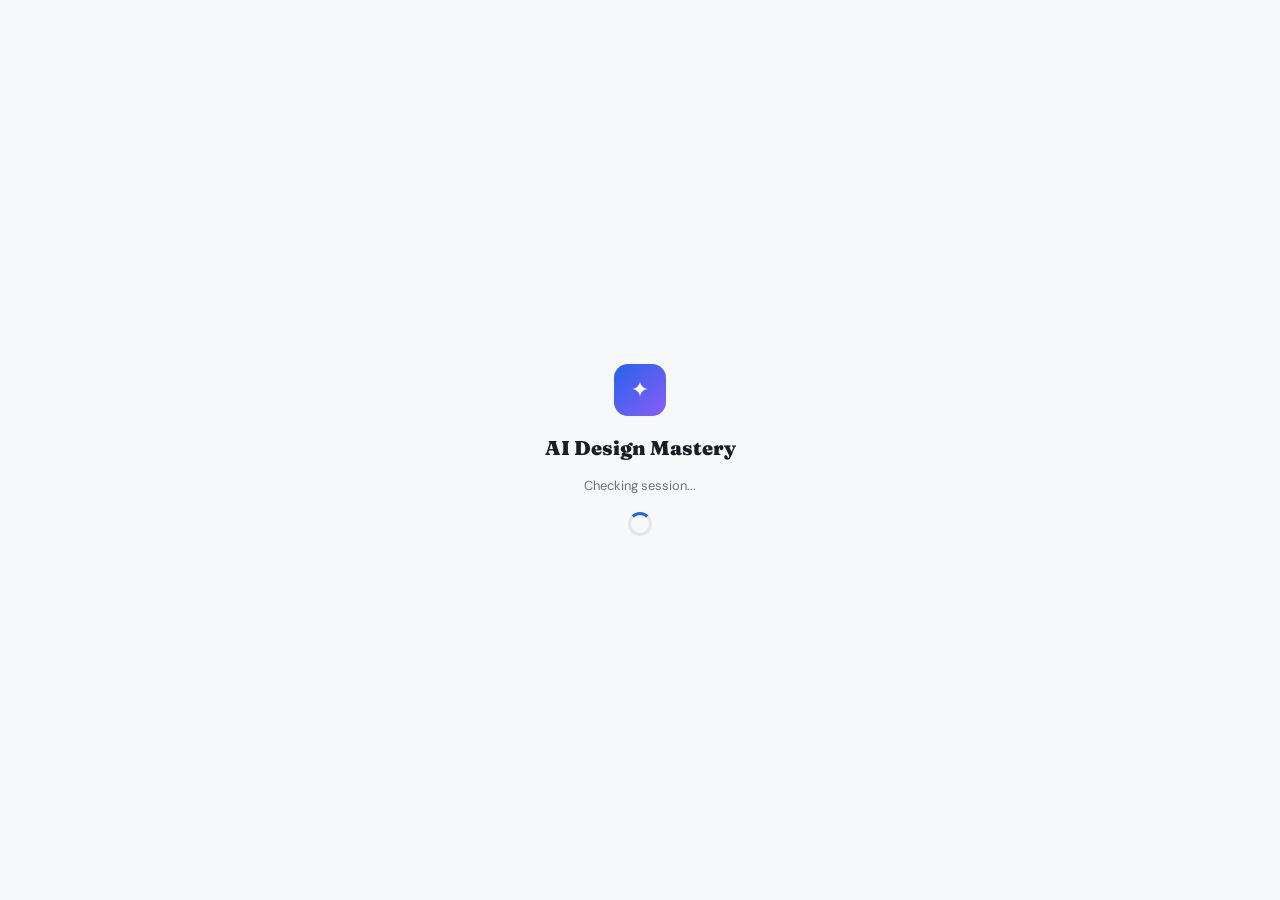
==== app.html @ e572e18b "Add files via upload" ====
<!DOCTYPE html>
<html lang="en">
<head>
<meta charset="UTF-8">
<meta name="viewport" content="width=device-width, initial-scale=1.0">
<title>AI Design Mastery — 2026 Course Platform</title>
<script src="https://cdn.jsdelivr.net/npm/@supabase/supabase-js@2"></script>
<link rel="preconnect" href="https://fonts.googleapis.com">
<link href="https://fonts.googleapis.com/css2?family=Fraunces:ital,opsz,wght@0,9..144,300;0,9..144,700;0,9..144,900;1,9..144,400&family=DM+Sans:wght@300;400;500;600;700&display=swap" rel="stylesheet">
<style>

/* ════ AUTH GUARD ════ */
#auth-guard{position:fixed;inset:0;background:var(--bg);z-index:9999;display:flex;align-items:center;justify-content:center;flex-direction:column;gap:12px;}
.ag-logo{width:52px;height:52px;border-radius:14px;background:linear-gradient(135deg,var(--primary),var(--purple));display:flex;align-items:center;justify-content:center;font-size:22px;color:#fff;margin-bottom:4px;}
.ag-title{font-family:'Fraunces',serif;font-size:20px;font-weight:900;color:var(--text);}
.ag-sub{font-size:13px;color:var(--muted);}
.ag-spin{width:24px;height:24px;border:3px solid var(--border);border-top-color:var(--primary);border-radius:50%;animation:agspin 0.8s linear infinite;margin-top:4px;}
@keyframes agspin{to{transform:rotate(360deg);}}
/* ════ USER MENU ════ */
.user-menu{position:relative;margin-left:6px;flex-shrink:0;}
.ua-btn{width:32px;height:32px;border-radius:50%;border:2px solid var(--border);background:none;cursor:pointer;padding:0;overflow:hidden;transition:border-color 0.2s;}
.ua-btn:hover{border-color:var(--primary);}
.ua-init{width:100%;height:100%;border-radius:50%;background:linear-gradient(135deg,var(--primary),var(--purple));display:flex;align-items:center;justify-content:center;font-size:12px;font-weight:800;color:#fff;}
.ud{position:fixed;right:8px;top:calc(var(--topbar-h) + 4px);background:var(--white);border:1.5px solid var(--border);border-radius:var(--radius-lg);padding:6px;min-width:196px;box-shadow:var(--shadow-lg);display:none;z-index:600;}
.ud.open{display:block;}
.ud-name{font-size:13px;font-weight:700;color:var(--text);padding:8px 10px 2px;}
.ud-email{font-size:11px;color:var(--muted);padding:0 10px 8px;overflow:hidden;text-overflow:ellipsis;white-space:nowrap;}
.ud-div{height:1px;background:var(--border);margin:3px 0;}
.ud-item{width:100%;padding:9px 10px;text-align:left;border:none;background:none;border-radius:8px;font-size:13px;font-weight:500;color:var(--text2);cursor:pointer;transition:background 0.15s;display:block;}
.ud-item:hover{background:var(--bg);}
.ud-item.danger{color:var(--red);}
.ud-item.danger:hover{background:#fef2f2;}

/* ═══════════════════════════════════════════════
   DESIGN SYSTEM — LIGHT MODE, UDEMY-INSPIRED
═══════════════════════════════════════════════ */
:root {
  --white: #ffffff;
  --bg: #f7f8fa;
  --bg2: #f0f2f5;
  --surface: #ffffff;
  --border: #e4e6ea;
  --border2: #d0d3da;
  --text: #1a1d23;
  --text2: #3d424f;
  --muted: #6b7280;
  --light: #9ca3af;

  --primary: #2563eb;
  --primary-light: #eff6ff;
  --primary-dark: #1d4ed8;
  --accent: #f59e0b;
  --accent-light: #fffbeb;
  --green: #10b981;
  --green-light: #ecfdf5;
  --red: #ef4444;
  --purple: #8b5cf6;
  --purple-light: #f5f3ff;

  --sidebar-w: 300px;
  --topbar-h: 64px;
  --radius: 10px;
  --radius-lg: 16px;
  --shadow: 0 1px 3px rgba(0,0,0,0.08), 0 1px 2px rgba(0,0,0,0.04);
  --shadow-md: 0 4px 16px rgba(0,0,0,0.08), 0 2px 6px rgba(0,0,0,0.04);
  --shadow-lg: 0 12px 40px rgba(0,0,0,0.10);
}

*, *::before, *::after { margin:0; padding:0; box-sizing:border-box; }
html { scroll-behavior:smooth; font-size:15px; }
body {
  background:var(--bg);
  color:var(--text);
  font-family:'DM Sans', system-ui, sans-serif;
  line-height:1.6;
  overflow-x:hidden;
  -webkit-font-smoothing:antialiased;
}

/* ── SCROLLBAR ── */
::-webkit-scrollbar { width:5px; height:5px; }
::-webkit-scrollbar-track { background:transparent; }
::-webkit-scrollbar-thumb { background:var(--border2); border-radius:99px; }

/* ── TOPBAR ── */
#topbar {
  position:fixed; top:0; left:0; right:0; height:var(--topbar-h);
  background:var(--white);
  border-bottom:1px solid var(--border);
  display:flex; align-items:center; gap:0;
  padding:0 20px 0 16px;
  z-index:300;
  box-shadow:0 1px 0 var(--border);
}
#menu-btn {
  width:36px; height:36px; border-radius:8px;
  background:var(--bg); border:1px solid var(--border);
  display:none; align-items:center; justify-content:center;
  cursor:pointer; font-size:16px; flex-shrink:0; margin-right:10px;
}
.topbar-brand {
  display:flex; align-items:center; gap:8px;
  font-family:'Fraunces', serif;
  font-size:16px; font-weight:900; color:var(--text);
  flex-shrink:0; text-decoration:none; margin-right:4px;
}
.topbar-brand .brand-dot {
  width:28px; height:28px; border-radius:7px;
  background:linear-gradient(135deg,var(--primary),var(--purple));
  display:flex; align-items:center; justify-content:center;
  font-size:14px; color:#fff; flex-shrink:0;
}
.brand-text { white-space:nowrap; }

/* ── TOP NAV LINKS ── */
.topnav {
  display:flex; align-items:center; height:100%;
  flex:1; overflow-x:auto; scrollbar-width:none;
  padding:0 8px;
}
.topnav::-webkit-scrollbar { display:none; }
.tnav-link {
  display:flex; align-items:center; height:100%;
  padding:0 14px; font-size:13px; font-weight:600;
  color:var(--muted); text-decoration:none;
  border-bottom:2px solid transparent;
  white-space:nowrap; transition:all 0.18s;
  cursor:pointer; flex-shrink:0;
}
.tnav-link:hover { color:var(--text); background:var(--bg); }
.tnav-link.active { color:var(--primary); border-bottom-color:var(--primary); }

.topbar-progress-wrap {
  display:flex; align-items:center; gap:8px;
  flex-shrink:0; margin-left:8px;
}
.topbar-progress-bar {
  width:100px; height:6px; background:var(--bg2);
  border-radius:99px; overflow:hidden;
}
.topbar-progress-fill {
  height:100%; border-radius:99px;
  background:linear-gradient(90deg,var(--primary),var(--purple));
  transition:width 0.5s ease;
}
.topbar-pct { font-size:12px; font-weight:700; color:var(--primary); white-space:nowrap; }

/* ── SIDEBAR ── */
#sidebar {
  position:fixed; top:var(--topbar-h); left:0; bottom:0;
  width:var(--sidebar-w);
  background:var(--white);
  border-right:1px solid var(--border);
  overflow-y:auto; z-index:200;
  display:flex; flex-direction:column;
}
.sidebar-inner { flex:1; padding:16px 0 40px; }

.phase-group { margin-bottom:4px; }
.phase-header {
  display:flex; align-items:center; gap:8px;
  padding:10px 20px 6px;
  cursor:pointer; user-select:none;
}
.phase-dot {
  width:8px; height:8px; border-radius:50%; flex-shrink:0;
}
.phase-name {
  font-size:11px; font-weight:700; letter-spacing:0.06em;
  text-transform:uppercase; color:var(--muted); flex:1;
}
.phase-count { font-size:10px; color:var(--light); }
.phase-chevron { font-size:10px; color:var(--light); transition:transform 0.2s; }
.phase-group.collapsed .phase-chevron { transform:rotate(-90deg); }
.phase-group.collapsed .phase-days { display:none; }

.phase-prog-mini {
  margin:0 20px 8px;
  height:3px; background:var(--bg2); border-radius:99px; overflow:hidden;
}
.phase-prog-mini-fill { height:100%; border-radius:99px; transition:width 0.4s; }

.sidebar-day {
  display:flex; align-items:center; gap:12px;
  padding:9px 20px 9px 20px;
  cursor:pointer; transition:background 0.15s;
  border-left:3px solid transparent;
  text-decoration:none;
}
.sidebar-day:hover { background:var(--bg); }
.sidebar-day.active {
  background:var(--primary-light);
  border-left-color:var(--primary);
}
.sidebar-day.done .day-icon { background:var(--green); color:#fff; }
.sidebar-day.active .day-num { color:var(--primary); font-weight:700; }

.day-icon {
  width:28px; height:28px; border-radius:7px;
  background:var(--bg2); border:1px solid var(--border);
  display:flex; align-items:center; justify-content:center;
  font-size:11px; font-weight:700; color:var(--muted);
  flex-shrink:0; transition:all 0.2s;
}
.sidebar-day.active .day-icon {
  background:var(--primary); color:#fff; border-color:var(--primary);
}
.day-label {
  font-size:12.5px; color:var(--text2); line-height:1.3;
  flex:1; min-width:0;
}
.sidebar-day.active .day-label { color:var(--primary); font-weight:600; }
.sidebar-day.done .day-label { color:var(--muted); }

/* ── MAIN ── */
#main {
  margin-left:var(--sidebar-w);
  padding-top:var(--topbar-h);
  min-height:100vh;
}

/* ── BOTTOM NAV (mobile) ── */
#bottom-nav {
  display:none;
  position:fixed; bottom:0; left:0; right:0; height:56px;
  background:var(--white); border-top:1px solid var(--border);
  z-index:300;
}
.bnav-row { display:flex; height:100%; }
.bnav-btn {
  flex:1; display:flex; flex-direction:column;
  align-items:center; justify-content:center; gap:3px;
  font-size:9.5px; font-weight:600; color:var(--light);
  cursor:pointer; border:none; background:none; transition:color 0.2s;
}
.bnav-btn.active { color:var(--primary); }
.bnav-icon { font-size:19px; line-height:1; }

/* ── OVERLAY ── */
#overlay {
  display:none; position:fixed; inset:0;
  background:rgba(0,0,0,0.4); z-index:190;
}

/* ════════════════════════════════
   DASHBOARD VIEW
════════════════════════════════ */
#dashboard-view { display:none; padding:40px 40px 100px; max-width:1100px; }

.dash-hero {
  background:linear-gradient(135deg, #1e3a8a 0%, #2563eb 50%, #7c3aed 100%);
  border-radius:var(--radius-lg);
  padding:48px 48px;
  color:#fff;
  position:relative; overflow:hidden;
  margin-bottom:32px;
}
.dash-hero::before {
  content:'';
  position:absolute; top:-60px; right:-60px;
  width:300px; height:300px; border-radius:50%;
  background:rgba(255,255,255,0.06);
}
.dash-hero::after {
  content:'';
  position:absolute; bottom:-80px; right:120px;
  width:200px; height:200px; border-radius:50%;
  background:rgba(255,255,255,0.04);
}
.dash-badge {
  display:inline-flex; align-items:center; gap:6px;
  background:rgba(255,255,255,0.15);
  border:1px solid rgba(255,255,255,0.25);
  border-radius:99px; padding:4px 14px;
  font-size:11px; font-weight:700; letter-spacing:0.08em;
  margin-bottom:20px;
}
.dash-hero h1 {
  font-family:'Fraunces', serif;
  font-size:clamp(32px,5vw,52px);
  font-weight:900; line-height:1.1;
  margin-bottom:12px;
}
.dash-hero p { font-size:15px; opacity:0.85; max-width:480px; margin-bottom:28px; }
.dash-cta-row { display:flex; gap:12px; flex-wrap:wrap; }
.dash-cta {
  display:inline-flex; align-items:center; gap:8px;
  padding:13px 28px; border-radius:8px;
  font-size:14px; font-weight:700; cursor:pointer;
  border:none; transition:all 0.2s;
}
.dash-cta.primary {
  background:#fff; color:var(--primary);
}
.dash-cta.primary:hover { background:#f0f6ff; transform:translateY(-1px); }
.dash-cta.outline {
  background:rgba(255,255,255,0.1);
  color:#fff; border:1px solid rgba(255,255,255,0.3);
}
.dash-cta.outline:hover { background:rgba(255,255,255,0.2); }

.dash-stats {
  display:grid; grid-template-columns:repeat(4,1fr); gap:16px;
  margin-bottom:32px;
}
.stat-card {
  background:var(--white); border:1px solid var(--border);
  border-radius:var(--radius); padding:20px 24px;
  box-shadow:var(--shadow);
}
.stat-num {
  font-family:'Fraunces', serif;
  font-size:36px; font-weight:900;
  color:var(--text); line-height:1;
  margin-bottom:4px;
}
.stat-label { font-size:12px; color:var(--muted); font-weight:500; }
.stat-sub { font-size:11px; color:var(--green); font-weight:600; margin-top:4px; }

.dash-section-title {
  font-size:18px; font-weight:700; margin-bottom:16px;
  color:var(--text);
}

.phase-cards { display:grid; grid-template-columns:repeat(auto-fill,minmax(200px,1fr)); gap:12px; margin-bottom:32px; }
.phase-card {
  background:var(--white); border:1px solid var(--border);
  border-radius:var(--radius); padding:18px;
  cursor:pointer; transition:all 0.2s;
  box-shadow:var(--shadow);
}
.phase-card:hover { box-shadow:var(--shadow-md); transform:translateY(-2px); }
.phase-card-icon { font-size:28px; margin-bottom:10px; }
.phase-card-name { font-size:13px; font-weight:700; margin-bottom:4px; }
.phase-card-range { font-size:11px; color:var(--muted); margin-bottom:10px; }
.phase-card-bar { height:4px; background:var(--bg2); border-radius:99px; overflow:hidden; }
.phase-card-fill { height:100%; border-radius:99px; transition:width 0.5s; }
.phase-card-stat { font-size:11px; font-weight:700; margin-top:6px; }

.day-map-grid {
  display:grid; grid-template-columns:repeat(9,1fr); gap:6px;
  margin-bottom:8px;
}
.day-map-cell {
  aspect-ratio:1; border-radius:6px; background:var(--bg2);
  border:1.5px solid var(--border);
  display:flex; align-items:center; justify-content:center;
  font-size:10px; font-weight:600; color:var(--light);
  cursor:pointer; transition:all 0.18s;
}
.day-map-cell:hover { border-color:var(--primary); color:var(--primary); }
.day-map-cell.done { background:var(--green-light); border-color:var(--green); color:var(--green); }
.day-map-cell.active {
  background:var(--primary); border-color:var(--primary);
  color:#fff; box-shadow:0 0 0 3px rgba(37,99,235,0.2);
}

/* ════════════════════════════════
   LEARN VIEW
════════════════════════════════ */
#learn-view { display:none; min-height:100vh; }

.lesson-topbar {
  background:var(--white); border-bottom:1px solid var(--border);
  padding:0 40px;
  display:flex; align-items:center; gap:0;
  overflow-x:auto; scrollbar-width:none;
  position:sticky; top:var(--topbar-h); z-index:100;
}
.lesson-topbar::-webkit-scrollbar { display:none; }
.ltab {
  padding:16px 20px;
  font-size:13px; font-weight:600; color:var(--muted);
  cursor:pointer; border-bottom:2px solid transparent;
  white-space:nowrap; transition:all 0.2s;
  border:none; background:none; flex-shrink:0;
}
.ltab:hover { color:var(--text); }
.ltab.active { color:var(--primary); border-bottom-color:var(--primary); }

.lesson-content { padding:40px 40px 100px; max-width:860px; }

/* Lesson header */
.lesson-header-card {
  background:var(--white); border:1px solid var(--border);
  border-radius:var(--radius-lg); padding:36px 40px;
  margin-bottom:28px; box-shadow:var(--shadow);
  position:relative; overflow:hidden;
}
.lesson-header-card::before {
  content:'';
  position:absolute; top:0; left:0; right:0; height:4px;
  background:linear-gradient(90deg,var(--primary),var(--purple));
}
.lesson-phase-label {
  font-size:11px; font-weight:700; letter-spacing:0.1em;
  text-transform:uppercase; color:var(--primary);
  margin-bottom:8px;
}
.lesson-title {
  font-family:'Fraunces', serif;
  font-size:clamp(24px,3vw,34px); font-weight:900;
  line-height:1.2; color:var(--text); margin-bottom:14px;
}
.lesson-meta-row { display:flex; flex-wrap:wrap; gap:8px; align-items:center; }
.meta-chip {
  display:inline-flex; align-items:center; gap:5px;
  padding:4px 12px; border-radius:99px;
  font-size:11px; font-weight:600;
  background:var(--bg); border:1px solid var(--border);
  color:var(--muted);
}
.meta-chip.tool { background:var(--primary-light); border-color:rgba(37,99,235,0.2); color:var(--primary); }
.meta-chip.time { background:var(--accent-light); border-color:rgba(245,158,11,0.2); color:#b45309; }
.bookmark-btn {
  margin-left:auto; display:flex; align-items:center; gap:5px;
  padding:6px 14px; border-radius:8px;
  font-size:12px; font-weight:600;
  background:var(--bg); border:1px solid var(--border);
  color:var(--muted); cursor:pointer; transition:all 0.2s;
}
.bookmark-btn:hover, .bookmark-btn.saved {
  background:var(--accent-light); border-color:var(--accent);
  color:#b45309;
}

/* ── CONCEPT CARDS (replaces walls of text) ── */
.concept-card {
  background:var(--white); border:1px solid var(--border);
  border-radius:var(--radius); margin-bottom:16px;
  box-shadow:var(--shadow); overflow:hidden;
}
.concept-card-head {
  display:flex; align-items:center; gap:14px;
  padding:20px 24px;
  border-bottom:1px solid var(--bg2);
}
.concept-icon {
  width:44px; height:44px; border-radius:10px;
  display:flex; align-items:center; justify-content:center;
  font-size:22px; flex-shrink:0;
}
.concept-icon.blue { background:var(--primary-light); }
.concept-icon.amber { background:var(--accent-light); }
.concept-icon.green { background:var(--green-light); }
.concept-icon.purple { background:var(--purple-light); }
.concept-card-title { font-size:15px; font-weight:700; color:var(--text); }
.concept-card-sub { font-size:12px; color:var(--muted); margin-top:2px; }
.concept-card-body { padding:20px 24px; }
.concept-card-body p { font-size:14px; color:var(--text2); line-height:1.75; margin-bottom:12px; }
.concept-card-body p:last-child { margin-bottom:0; }
.concept-card-body strong { color:var(--text); font-weight:700; }

/* ── HIGHLIGHT BOX ── */
.highlight-box {
  border-radius:var(--radius); padding:16px 20px;
  margin-bottom:16px;
  display:flex; gap:14px; align-items:flex-start;
}
.highlight-box.blue { background:var(--primary-light); border:1px solid rgba(37,99,235,0.15); }
.highlight-box.amber { background:var(--accent-light); border:1px solid rgba(245,158,11,0.2); }
.highlight-box.green { background:var(--green-light); border:1px solid rgba(16,185,129,0.2); }
.highlight-box.purple { background:var(--purple-light); border:1px solid rgba(139,92,246,0.2); }
.highlight-box.red { background:#fff5f5; border:1px solid rgba(239,68,68,0.2); }
.hb-icon { font-size:20px; flex-shrink:0; margin-top:1px; }
.hb-content { flex:1; }
.hb-title { font-size:13px; font-weight:700; margin-bottom:4px; }
.highlight-box.blue .hb-title { color:var(--primary); }
.highlight-box.amber .hb-title { color:#92400e; }
.highlight-box.green .hb-title { color:#065f46; }
.highlight-box.purple .hb-title { color:#5b21b6; }
.hb-text { font-size:13px; line-height:1.7; color:var(--text2); }

/* ── PROMPT BOX ── */
.prompt-card {
  background:#0f172a; border-radius:var(--radius);
  margin-bottom:16px; overflow:hidden;
  box-shadow:var(--shadow-md);
}
.prompt-card-head {
  display:flex; align-items:center; justify-content:space-between;
  padding:10px 16px;
  background:#1e293b; border-bottom:1px solid #334155;
}
.prompt-card-label {
  font-size:10px; letter-spacing:0.15em; text-transform:uppercase;
  color:#64748b; font-family:'DM Sans',monospace;
}
.copy-btn {
  display:flex; align-items:center; gap:5px;
  padding:4px 12px; border-radius:5px;
  font-size:11px; font-weight:700;
  background:#334155; border:1px solid #475569;
  color:#94a3b8; cursor:pointer; transition:all 0.2s;
}
.copy-btn:hover { background:#475569; color:#e2e8f0; }
.copy-btn.copied { background:rgba(16,185,129,0.2); border-color:var(--green); color:var(--green); }
.prompt-card-body {
  padding:18px 20px;
  font-family:'Courier New', monospace;
  font-size:12.5px; color:#c4b5fd;
  line-height:2; white-space:pre-wrap;
}
.prompt-param { color:#f59e0b; }
.prompt-neg { color:#f87171; }
.prompt-style { color:#34d399; }

/* ── COMPARISON (Beginner vs Expert) ── */
.compare-section { margin-bottom:16px; }
.compare-toggle-bar {
  display:flex; gap:0; border:1px solid var(--border);
  border-radius:var(--radius); overflow:hidden;
  margin-bottom:12px;
  background:var(--bg);
}
.compare-tab {
  flex:1; padding:10px 16px; text-align:center;
  font-size:13px; font-weight:600; cursor:pointer;
  border:none; background:none; color:var(--muted);
  transition:all 0.2s;
}
.compare-tab.bad.active { background:#fff5f5; color:var(--red); }
.compare-tab.good.active { background:var(--green-light); color:var(--green); }
.compare-panel { display:none; }
.compare-panel.active { display:block; }
.compare-prompt {
  padding:16px 20px; border-radius:var(--radius);
  font-size:13px; line-height:1.8; font-family:'Courier New',monospace;
  border:1.5px solid;
}
.compare-panel.bad-panel .compare-prompt { background:#fff5f5; border-color:#fecaca; color:#991b1b; }
.compare-panel.good-panel .compare-prompt { background:var(--green-light); border-color:#a7f3d0; color:#065f46; }
.compare-annotation {
  margin-top:10px; padding:12px 16px;
  border-radius:var(--radius); font-size:12px;
  line-height:1.6; color:var(--text2);
  background:var(--white); border:1px solid var(--border);
}
.compare-annotation strong { color:var(--text); }

/* ── STEPS LIST ── */
.steps-list { list-style:none; margin-bottom:16px; }
.step-item {
  display:flex; gap:16px; padding:14px 0;
  border-bottom:1px solid var(--bg2);
}
.step-item:last-child { border-bottom:none; }
.step-num {
  width:30px; height:30px; border-radius:50%; flex-shrink:0;
  background:var(--primary); color:#fff;
  display:flex; align-items:center; justify-content:center;
  font-size:12px; font-weight:800; margin-top:2px;
}
.step-content { flex:1; }
.step-title { font-size:14px; font-weight:700; color:var(--text); margin-bottom:3px; }
.step-desc { font-size:13px; color:var(--text2); line-height:1.6; }

/* ── VOCAB PILLS (inline) ── */
.vocab-pill {
  display:inline-block;
  background:var(--purple-light); border:1px solid rgba(139,92,246,0.2);
  color:var(--purple); border-radius:6px;
  padding:2px 9px; font-size:11px; font-weight:700;
  cursor:pointer; transition:all 0.15s; margin:2px;
  vertical-align:middle; position:relative;
}
.vocab-pill:hover { background:var(--purple); color:#fff; }
.vocab-pill:hover::after {
  content:'→ View in Glossary';
  position:absolute; bottom:calc(100% + 6px); left:50%; transform:translateX(-50%);
  background:#1a1a2e; color:#fff; font-size:10px; font-weight:600;
  padding:4px 8px; border-radius:4px; white-space:nowrap;
  pointer-events:none; z-index:100;
}

/* ── ASSIGNMENT SECTION ── */
.assignment-card {
  background:var(--white); border:1.5px solid var(--primary);
  border-radius:var(--radius-lg); padding:28px 32px;
  margin-top:32px; box-shadow:var(--shadow-md);
}
.assign-header {
  display:flex; align-items:flex-start; gap:16px; margin-bottom:20px;
}
.assign-icon {
  width:52px; height:52px; border-radius:12px;
  background:var(--primary-light);
  display:flex; align-items:center; justify-content:center;
  font-size:26px; flex-shrink:0;
}
.assign-label {
  font-size:10px; font-weight:800; letter-spacing:0.12em;
  text-transform:uppercase; color:var(--primary); margin-bottom:4px;
}
.assign-title { font-size:18px; font-weight:800; color:var(--text); }
.assign-desc { font-size:14px; color:var(--text2); line-height:1.7; margin-bottom:20px; }

.deliverables-grid { display:flex; flex-direction:column; gap:8px; margin-bottom:24px; }
.deliverable-row {
  display:flex; align-items:flex-start; gap:10px;
  padding:10px 14px; background:var(--bg);
  border-radius:8px; border:1px solid var(--border);
}
.deliverable-row .chk { color:var(--primary); font-size:14px; font-weight:700; flex-shrink:0; margin-top:1px; }
.deliverable-row span { font-size:13px; color:var(--text2); line-height:1.5; }

.submit-label { font-size:12px; font-weight:700; color:var(--muted); text-transform:uppercase; letter-spacing:0.08em; margin-bottom:8px; }
.submit-textarea {
  width:100%; background:var(--bg); border:1.5px solid var(--border);
  border-radius:var(--radius); padding:14px 16px;
  font-size:14px; color:var(--text); font-family:inherit;
  resize:vertical; min-height:100px; transition:border-color 0.2s;
}
.submit-textarea:focus { outline:none; border-color:var(--primary); background:var(--white); }
.submit-textarea::placeholder { color:var(--light); }

.submit-btn {
  width:100%; margin-top:10px;
  background:linear-gradient(135deg,var(--primary),var(--purple));
  border:none; border-radius:var(--radius); padding:14px;
  font-size:14px; font-weight:700; color:#fff; cursor:pointer;
  transition:all 0.2s; letter-spacing:0.02em;
}
.submit-btn:hover { opacity:0.92; transform:translateY(-1px); box-shadow:0 4px 20px rgba(37,99,235,0.3); }
.submit-btn:disabled { opacity:0.5; cursor:not-allowed; transform:none; box-shadow:none; }

.feedback-card {
  margin-top:16px; background:var(--green-light);
  border:1.5px solid rgba(16,185,129,0.3); border-radius:var(--radius);
  padding:18px 20px; display:none;
}
.feedback-card.show { display:block; }
.feedback-from {
  display:flex; align-items:center; gap:6px;
  font-size:11px; font-weight:700; text-transform:uppercase;
  letter-spacing:0.1em; color:var(--green); margin-bottom:10px;
}
.feedback-text { font-size:14px; color:#064e3b; line-height:1.75; }

/* ── IMAGE FEEDBACK DROP ── */
.img-feedback-section {
  margin-top:28px;
  background:var(--white); border:1px solid var(--border);
  border-radius:var(--radius-lg); padding:24px 28px;
  box-shadow:var(--shadow);
}
.img-feedback-title {
  font-size:15px; font-weight:800; color:var(--text);
  display:flex; align-items:center; gap:8px; margin-bottom:6px;
}
.img-feedback-sub { font-size:13px; color:var(--muted); margin-bottom:16px; }

.img-mode-tabs { display:flex; gap:8px; margin-bottom:14px; flex-wrap:wrap; }
.img-mode-tab {
  padding:6px 14px; border-radius:99px;
  font-size:12px; font-weight:600;
  background:var(--bg); border:1.5px solid var(--border);
  color:var(--muted); cursor:pointer; transition:all 0.2s;
}
.img-mode-tab.active { background:var(--primary-light); border-color:var(--primary); color:var(--primary); }

.drop-zone {
  border:2px dashed var(--border2); border-radius:var(--radius);
  padding:32px 24px; text-align:center;
  cursor:pointer; transition:all 0.2s; position:relative;
  background:var(--bg);
}
.drop-zone:hover, .drop-zone.over {
  border-color:var(--primary); background:var(--primary-light);
}
.drop-zone input[type=file] {
  position:absolute; inset:0; opacity:0; cursor:pointer; width:100%; height:100%;
}
.drop-icon { font-size:36px; margin-bottom:8px; }
.drop-title { font-size:14px; font-weight:700; color:var(--text); margin-bottom:4px; }
.drop-sub { font-size:12px; color:var(--muted); }

.img-preview-box {
  display:none; border-radius:var(--radius); overflow:hidden;
  border:1.5px solid var(--border); margin-top:12px; position:relative;
}
.img-preview-box.show { display:block; }
.img-preview-box img { width:100%; max-height:260px; object-fit:contain; background:#f8fafc; display:block; }
.remove-img {
  position:absolute; top:10px; right:10px;
  background:rgba(0,0,0,0.6); color:#fff; border:none;
  border-radius:6px; padding:4px 10px; font-size:11px; cursor:pointer;
}

.img-note { margin-top:12px; }
.img-note .submit-label { margin-bottom:6px; }
.img-submit-btn {
  width:100%; margin-top:10px;
  background:linear-gradient(135deg, #7c3aed, #a855f7);
  border:none; border-radius:var(--radius); padding:13px;
  font-size:14px; font-weight:700; color:#fff; cursor:pointer;
  transition:all 0.2s;
}
.img-submit-btn:hover { opacity:0.9; transform:translateY(-1px); }
.img-submit-btn:disabled { opacity:0.5; cursor:not-allowed; transform:none; }
.img-feedback-card {
  margin-top:14px; background:var(--purple-light);
  border:1.5px solid rgba(139,92,246,0.25); border-radius:var(--radius);
  padding:16px 20px; display:none;
}
.img-feedback-card.show { display:block; }

   .feedback-text strong {
  display:block;
  margin-top:10px;
  color:#7c3aed;
  font-weight:800;
}

.feedback-text {
  line-height:1.7;
  font-size:13px;
}

/* ── LOADING DOTS ── */
.loading-dots { display:inline-flex; gap:4px; align-items:center; }
.loading-dots span {
  width:7px; height:7px; border-radius:50%;
  background:var(--primary); display:block;
  animation:ldot 1.2s infinite;
}
.loading-dots span:nth-child(2) { animation-delay:.2s; background:var(--purple); }
.loading-dots span:nth-child(3) { animation-delay:.4s; background:var(--accent); }
@keyframes ldot { 0%,80%,100%{transform:scale(0.6);opacity:0.4;}40%{transform:scale(1);opacity:1;} }

/* ── NAV BUTTONS ── */
.lesson-nav-bar {
  display:flex; gap:12px;
  padding:20px 40px;
  background:var(--white); border-top:1px solid var(--border);
  position:sticky; bottom:0; z-index:50;
}
.nav-btn {
  flex:1; padding:12px 20px; border-radius:var(--radius);
  font-size:13px; font-weight:700; cursor:pointer;
  border:1.5px solid var(--border); background:var(--white);
  color:var(--text2); transition:all 0.2s; text-align:center;
}
.nav-btn:hover:not(:disabled) { border-color:var(--primary); color:var(--primary); }
.nav-btn:disabled { opacity:0.35; cursor:not-allowed; }
.nav-btn.primary {
  background:var(--primary); border-color:var(--primary);
  color:#fff; box-shadow:0 2px 8px rgba(37,99,235,0.3);
}
.nav-btn.primary:hover { background:var(--primary-dark); }
.nav-btn.done-btn { background:var(--green-light); border-color:var(--green); color:var(--green); cursor:pointer; }
.nav-btn.done-btn:hover { background:#fee2e2; border-color:#ef4444; color:#ef4444; }
.nav-btn.done-btn:hover::after { content:' ↩'; }

/* ════════════════════════════════
   VOCABULARY GLOSSARY VIEW
════════════════════════════════ */
#vocab-view { display:none; padding:40px 40px 100px; max-width:1100px; }

.vocab-search-bar {
  position:relative; margin-bottom:24px;
}
.vocab-search-bar input {
  width:100%; padding:14px 20px 14px 48px;
  border-radius:var(--radius); border:1.5px solid var(--border);
  background:var(--white); font-size:15px; color:var(--text);
  font-family:inherit; transition:border-color 0.2s;
  box-shadow:var(--shadow);
}
.vocab-search-bar input:focus { outline:none; border-color:var(--primary); }
.vocab-search-bar .search-icon {
  position:absolute; left:16px; top:50%; transform:translateY(-50%);
  font-size:18px; color:var(--muted);
}

.vocab-cat-pills {
  display:flex; flex-wrap:wrap; gap:8px; margin-bottom:28px;
}
.vcat-pill {
  padding:7px 16px; border-radius:99px;
  font-size:12px; font-weight:700;
  background:var(--white); border:1.5px solid var(--border);
  color:var(--muted); cursor:pointer; transition:all 0.2s;
  display:flex; align-items:center; gap:6px;
}
.vcat-pill:hover { border-color:var(--primary); color:var(--primary); }
.vcat-pill.active { background:var(--primary); border-color:var(--primary); color:#fff; }

.vocab-section-title {
  font-size:12px; font-weight:800; letter-spacing:0.1em; text-transform:uppercase;
  color:var(--muted); margin:24px 0 12px;
  display:flex; align-items:center; gap:10px;
}
.vocab-section-title::after { content:''; flex:1; height:1px; background:var(--border); }

.vocab-grid { display:grid; grid-template-columns:repeat(auto-fill,minmax(240px,1fr)); gap:12px; margin-bottom:8px; }

.vocab-card {
  background:var(--white); border:1.5px solid var(--border);
  border-radius:var(--radius); overflow:hidden;
  cursor:pointer; transition:all 0.2s; box-shadow:var(--shadow);
}
.vocab-card:hover { box-shadow:var(--shadow-md); transform:translateY(-2px); border-color:var(--primary); }

.vocab-visual {
  height:110px; display:flex; align-items:center; justify-content:center;
  position:relative; overflow:hidden;
}
.vocab-term { padding:14px 16px 16px; }
.vocab-term-name { font-size:14px; font-weight:800; color:var(--text); margin-bottom:4px; }
.vocab-term-cat {
  display:inline-block; font-size:10px; font-weight:700; padding:2px 8px;
  border-radius:4px; text-transform:uppercase; letter-spacing:0.08em; margin-bottom:6px;
}
.vocab-term-desc { font-size:12px; color:var(--muted); line-height:1.5; margin-bottom:8px; }
.vocab-term-example {
  font-size:11px; color:var(--primary); font-family:'Courier New',monospace;
  background:var(--primary-light); border-radius:4px; padding:5px 8px;
  line-height:1.5;
}
.vocab-copy-prompt {
  width:100%; padding:8px; border:none;
  background:var(--bg); color:var(--muted);
  font-size:11px; font-weight:700; cursor:pointer;
  border-top:1px solid var(--border); transition:all 0.2s;
}
.vocab-copy-prompt:hover { background:var(--primary-light); color:var(--primary); }

/* ════════════════════════════════
   PROMPT BUILDER VIEW
════════════════════════════════ */
#builder-view { display:none; padding:40px 40px 100px; max-width:1000px; }

.builder-layout { display:grid; grid-template-columns:1fr 380px; gap:24px; }

.builder-steps { display:flex; flex-direction:column; gap:16px; }
.builder-step-card {
  background:var(--white); border:1.5px solid var(--border);
  border-radius:var(--radius); padding:20px 22px;
  box-shadow:var(--shadow);
}
.builder-step-card.active { border-color:var(--primary); }
.bs-header { display:flex; align-items:center; gap:12px; margin-bottom:14px; }
.bs-num {
  width:28px; height:28px; border-radius:50%;
  background:var(--bg2); color:var(--muted);
  display:flex; align-items:center; justify-content:center;
  font-size:12px; font-weight:800; flex-shrink:0;
}
.builder-step-card.active .bs-num { background:var(--primary); color:#fff; }
.bs-title { font-size:14px; font-weight:800; color:var(--text); }
.bs-sub { font-size:11px; color:var(--muted); }
.bs-options { display:flex; flex-wrap:wrap; gap:8px; }
.bs-option {
  display:flex; flex-direction:column; align-items:center; gap:6px;
  padding:10px 14px; border-radius:var(--radius);
  border:1.5px solid var(--border); background:var(--bg);
  cursor:pointer; transition:all 0.2s; min-width:80px;
  text-align:center;
}
.bs-option:hover { border-color:var(--primary); background:var(--primary-light); }
.bs-option.selected { border-color:var(--primary); background:var(--primary-light); }
.bs-option-emoji { font-size:22px; line-height:1; }
.bs-option-label { font-size:11px; font-weight:700; color:var(--text2); }
.bs-option-tip { font-size:10px; color:var(--muted); }
.bs-option.selected .bs-option-label { color:var(--primary); }

/* builder live prompt panel */
.builder-panel {
  position:sticky; top:calc(var(--topbar-h) + 16px);
  background:var(--white); border:1.5px solid var(--border);
  border-radius:var(--radius-lg); padding:0;
  box-shadow:var(--shadow-md); overflow:hidden;
  height:fit-content;
}
.bp-header {
  padding:16px 20px;
  background:linear-gradient(135deg, #1e3a8a, #4c1d95);
  color:#fff;
}
.bp-title { font-size:13px; font-weight:800; margin-bottom:2px; }
.bp-sub { font-size:11px; opacity:0.7; }
.bp-prompt-live {
  padding:16px 20px;
  font-family:'Courier New',monospace; font-size:12px; color:#475569;
  line-height:1.9; min-height:160px; background:#f8fafc;
  border-bottom:1px solid var(--border);
}
.bp-prompt-live .token { transition:all 0.2s; }
.bp-prompt-live .token.new { color:var(--primary); font-weight:700; }
.bp-prompt-live .token.neg { color:var(--red); }
.bp-actions { padding:14px 20px;
  display:flex;
  flex-direction:column;
  gap:14px;

  position:relative;
  z-index:20;
  isolation:isolate; }
.bp-copy {
  width:100%; padding:11px; border-radius:8px;
  background:var(--primary); border:none; color:#fff;
  font-size:13px; font-weight:700; cursor:pointer; transition:all 0.2s;
}
.bp-copy:hover { background:var(--primary-dark); }
.bp-clear{
  position:relative;
  z-index:30;

  pointer-events:auto;

  width:100%;
  cursor:pointer;

  -webkit-tap-highlight-color: transparent;
}
.bp-clear:hover { border-color:var(--red); color:var(--red); }
.bp-score {
  display:flex; align-items:center; justify-content:space-between;
  padding:10px 20px; background:var(--green-light);
  border-top:1px solid rgba(16,185,129,0.15);
}
.bp-score-label { font-size:11px; font-weight:700; color:var(--green); }
.bp-score-dots { display:flex; gap:3px; }
.bp-score-dot { width:8px; height:8px; border-radius:50%; background:var(--bg2); transition:background 0.3s; }
.bp-score-dot.filled { background:var(--green); }

/* ════════════════════════════════
   TOOLS VIEW
════════════════════════════════ */
.btool, #tools-view, #projects-view, #saved-view {
  width: 100%;
}
   
#tools-view {
  display: none;
  padding: 40px;
  max-width: 1100px;
  background: rgba(255,0,0,0.03);
  margin: 0 auto;              /* ✅ CENTER CONTENT */
  min-height: 100vh;           /* ✅ FORCE HEIGHT */
}

.tools-filter { display:flex; gap:8px; flex-wrap:wrap; margin-bottom:24px; }
.tf-btn {
  padding:7px 16px; border-radius:99px;
  font-size:12px; font-weight:700;
  background:var(--white); border:1.5px solid var(--border);
  color:var(--muted); cursor:pointer; transition:all 0.2s;
}
.tf-btn:hover, .tf-btn.active { background:var(--primary); border-color:var(--primary); color:#fff; }

.tools-grid { display:grid; grid-template-columns:repeat(auto-fill,minmax(260px,1fr)); gap:14px; }
.tool-card {
  background:var(--white); border:1.5px solid var(--border);
  border-radius:var(--radius); padding:20px 22px;
  transition:all 0.2s; box-shadow:var(--shadow);
}
.tool-card:hover { box-shadow:var(--shadow-md); transform:translateY(-2px); }
.tc-top { display:flex; align-items:center; gap:12px; margin-bottom:10px; }
.tc-emoji { font-size:28px; }
.tc-info-name { font-size:14px; font-weight:800; color:var(--text); }
.tc-info-cat { font-size:11px; color:var(--muted); }
.tc-desc { font-size:13px; color:var(--text2); line-height:1.6; margin-bottom:12px; }
.tc-footer { display:flex; align-items:center; justify-content:space-between; }
.tc-badge {
  font-size:10px; font-weight:700; padding:3px 10px;
  border-radius:99px; letter-spacing:0.05em;
}

/* ── Tools cost legend ── */
.tools-cost-legend { display:flex; flex-wrap:wrap; gap:10px; align-items:center; padding:14px 18px; background:var(--bg2); border-radius:10px; border:1.5px solid var(--border); margin-bottom:20px; }
.tcl-item { display:flex; align-items:center; gap:8px; }
.tcl-desc { font-size:12px; color:var(--muted); font-weight:500; }

/* ── Tool card link button ── */
.tc-link-btn { width:28px; height:28px; border-radius:8px; background:var(--primary); color:#fff; display:flex; align-items:center; justify-content:center; font-size:13px; font-weight:700; text-decoration:none; flex-shrink:0; transition:all 0.2s; }
.tc-link-btn:hover { opacity:0.85; transform:scale(1.08); }

/* ── Video thumbnail image ── */
.video-thumb-img { position:absolute; inset:0; width:100%; height:100%; object-fit:cover; border-radius:inherit; transition:transform 0.3s ease; }
.video-card:hover .video-thumb-img { transform:scale(1.04); }
.video-thumb-fallback { position:absolute; inset:0; border-radius:inherit; }
.video-thumb-overlay { position:absolute; inset:0; background:linear-gradient(180deg,rgba(0,0,0,0.02) 0%,rgba(0,0,0,0.52) 100%); border-radius:inherit; z-index:1; }
.video-yt-badge { position:absolute; top:8px; left:8px; z-index:3; display:flex; align-items:center; }
.video-thumb-wrap .play-circle { z-index:3; }
.video-thumb-wrap .video-dur { z-index:3; }

/* ── Try It panels ── */
.try-it-panel { background:var(--bg2); border:1.5px solid var(--border); border-radius:10px; padding:12px 14px; margin-top:14px; }
.try-it-label { font-size:11px; font-weight:800; text-transform:uppercase; letter-spacing:0.07em; color:var(--muted); margin-bottom:10px; }
.try-it-links { display:grid; grid-template-columns:repeat(auto-fit,minmax(180px,1fr)); gap:10px; }
.try-it-btn{
  display:flex;
  align-items:center;
  justify-content:flex-start;
  gap:8px;

  width:100%;
  min-height:58px;

  padding:10px 14px;

  border-radius:10px;
  text-decoration:none;

  font-size:13px;
  font-weight:700;

  border:1.5px solid var(--border);
  background:var(--white);

  transition:all 0.18s ease;

  box-sizing:border-box;
}

.try-it-btn:hover{
  transform:translateY(-2px);
  box-shadow:0 8px 18px rgba(0,0,0,0.08);
  border-color:transparent;
}
.tib-icon { font-size:14px; }
.tib-name { color:var(--text); }
.tib-tag { font-size:10px; font-weight:600; color:var(--muted); background:var(--bg2); padding:1px 6px; border-radius:99px; }
/* Individual tool brand colors on hover */
.try-it-btn.imagefx:hover { background:#e8f4fd; border-color:#4285f4; }
.try-it-btn.imagefx:hover .tib-name { color:#4285f4; }
.try-it-btn.ideogram:hover { background:#f0f9f0; border-color:#22c55e; }
.try-it-btn.ideogram:hover .tib-name { color:#16a34a; }
.try-it-btn.leonardo:hover { background:#fdf4f0; border-color:#f97316; }
.try-it-btn.leonardo:hover .tib-name { color:#ea580c; }
.try-it-btn.gemini:hover { background:#f5f0fe; border-color:#8b5cf6; }
.try-it-btn.gemini:hover .tib-name { color:#7c3aed; }
.try-it-btn.kling:hover { background:#fff0f3; border-color:#f43f5e; }
.try-it-btn.kling:hover .tib-name { color:#e11d48; }
.try-it-btn.runway:hover { background:#fafafa; border-color:#111; }
.try-it-btn.runway:hover .tib-name { color:#111; }
.try-it-btn.firefly:hover { background:#fff5e8; border-color:#ff6b00; }
.try-it-btn.firefly:hover .tib-name { color:#ff6b00; }
.try-it-btn.capcut:hover { background:#f0f7ff; border-color:#2563eb; }
.try-it-btn.capcut:hover .tib-name { color:#2563eb; }

.tc-badge.free { background:var(--green-light); color:var(--green); border:1px solid rgba(16,185,129,0.25); }
.tc-badge.paid { background:#fff5f5; color:var(--red); border:1px solid rgba(239,68,68,0.2); }
.tc-badge.both { background:var(--accent-light); color:#92400e; border:1px solid rgba(245,158,11,0.2); }
.tc-day { font-size:11px; color:var(--muted); }

/* ════════════════════════════════
   PROJECTS VIEW
════════════════════════════════ */
#projects-view { display:none; padding:40px 40px 100px; max-width:1100px; }

.projects-tabs { display:flex; gap:12px; margin-bottom:28px; }
.proj-tab {
  flex:1; padding:14px; border-radius:var(--radius);
  border:1.5px solid var(--border); background:var(--white);
  text-align:center; cursor:pointer; transition:all 0.2s;
  box-shadow:var(--shadow);
}
.proj-tab.active { border-color:var(--primary); background:var(--primary-light); }
.proj-tab-icon { font-size:24px; margin-bottom:6px; }
.proj-tab-label { font-size:13px; font-weight:700; color:var(--text); }
.proj-tab.active .proj-tab-label { color:var(--primary); }
.proj-tab-count { font-size:11px; color:var(--muted); }

.projects-grid { display:grid; grid-template-columns:repeat(auto-fill,minmax(300px,1fr)); gap:14px; }
.project-card {
  background:var(--white); border:1.5px solid var(--border);
  border-radius:var(--radius); padding:22px 24px;
  cursor:pointer; transition:all 0.2s; box-shadow:var(--shadow);
}
.project-card:hover { box-shadow:var(--shadow-md); transform:translateY(-2px); }
.proj-type-badge {
  display:inline-block; font-size:9px; font-weight:800; padding:3px 10px;
  border-radius:4px; letter-spacing:0.1em; text-transform:uppercase; margin-bottom:10px;
}
.proj-type-badge.poster { background:#eff6ff; color:var(--primary); border:1px solid rgba(37,99,235,0.2); }
.proj-type-badge.video { background:var(--purple-light); color:var(--purple); border:1px solid rgba(139,92,246,0.2); }
.proj-title { font-size:15px; font-weight:800; color:var(--text); margin-bottom:6px; }
.proj-desc { font-size:12.5px; color:var(--muted); line-height:1.55; margin-bottom:12px; }
.proj-tools { display:flex; flex-wrap:wrap; gap:6px; margin-bottom:12px; }
.proj-tool {
  font-size:10px; padding:2px 9px; border-radius:4px;
  background:var(--bg); border:1px solid var(--border); color:var(--muted);
  font-family:'Courier New',monospace;
}
.proj-footer { display:flex; align-items:center; justify-content:space-between; }
.proj-day { font-size:11px; color:var(--muted); }
.proj-go { font-size:12px; font-weight:700; color:var(--primary); }

/* ════════════════════════════════
   SAVED VIEW
════════════════════════════════ */
#saved-view { display:none; padding:40px 40px 100px; max-width:860px; }

.empty-state {
  text-align:center; padding:80px 40px;
  background:var(--white); border:1px solid var(--border);
  border-radius:var(--radius-lg); box-shadow:var(--shadow);
}
.empty-state-icon { font-size:56px; margin-bottom:16px; }
.empty-state-title { font-size:20px; font-weight:800; color:var(--text); margin-bottom:8px; }
.empty-state-desc { font-size:14px; color:var(--muted); max-width:360px; margin:0 auto; line-height:1.7; }

/* ════════════════════════════════
   REFERENCE TAB
════════════════════════════════ */
.ref-grid { display:grid; grid-template-columns:repeat(auto-fill,minmax(250px,1fr)); gap:14px; margin-bottom:24px; }
.ref-card {
  background:var(--white); border:1.5px solid var(--border);
  border-radius:var(--radius); overflow:hidden; box-shadow:var(--shadow);
  transition:all 0.2s;
}
.ref-card:hover { box-shadow:var(--shadow-md); transform:translateY(-2px); }
.ref-visual {
  height:140px; display:flex; align-items:center; justify-content:center;
  font-size:48px; position:relative; overflow:hidden;
}
.ref-body { padding:14px 16px 16px; }
.ref-title { font-size:13px; font-weight:800; color:var(--text); margin-bottom:4px; }
.ref-style {
  display:inline-block; font-size:10px; font-weight:700;
  padding:2px 8px; border-radius:4px; margin-bottom:8px;
  background:var(--primary-light); color:var(--primary);
  border:1px solid rgba(37,99,235,0.15);
}
.ref-prompt {
  font-size:11px; color:var(--muted); font-family:'Courier New',monospace;
  background:var(--bg); border:1px solid var(--border);
  border-radius:6px; padding:8px 10px; line-height:1.6; margin-bottom:10px;
}
.ref-copy {
  width:100%; padding:7px; border:1px solid var(--border);
  border-radius:6px; background:var(--bg); color:var(--muted);
  font-size:11px; font-weight:700; cursor:pointer; transition:all 0.2s;
}
.ref-copy:hover { background:var(--primary-light); color:var(--primary); border-color:var(--primary); }

/* Inspiration links */
.inspo-list { display:flex; flex-direction:column; gap:10px; }
.inspo-card {
  display:flex; align-items:center; gap:14px;
  background:var(--white); border:1.5px solid var(--border);
  border-radius:var(--radius); padding:16px 20px;
  text-decoration:none; transition:all 0.2s; box-shadow:var(--shadow);
}
.inspo-card:hover { box-shadow:var(--shadow-md); border-color:var(--accent); transform:translateX(3px); }
.inspo-icon-box {
  width:44px; height:44px; border-radius:10px;
  display:flex; align-items:center; justify-content:center;
  font-size:22px; flex-shrink:0;
}
.inspo-icon-box.yt { background:#fff0f0; }
.inspo-icon-box.pin { background:#fff0f2; }
.inspo-icon-box.web { background:var(--primary-light); }
.inspo-icon-box.beh { background:#f0f4ff; }
.inspo-icon-box.drib { background:#fff0f7; }
.inspo-details { flex:1; min-width:0; }
.inspo-name { font-size:13px; font-weight:800; color:var(--text); margin-bottom:2px; }
.inspo-desc { font-size:12px; color:var(--muted); line-height:1.4; }
.inspo-badges { display:flex; gap:6px; margin-top:5px; }
.inspo-badge {
  font-size:10px; font-weight:700; padding:2px 8px; border-radius:4px;
  background:var(--accent-light); color:#92400e; border:1px solid rgba(245,158,11,0.2);
}
.inspo-arrow { font-size:18px; color:var(--muted); flex-shrink:0; }

/* Video cards */
.video-list { display:grid; grid-template-columns:repeat(auto-fill,minmax(260px,1fr)); gap:12px; margin-bottom:24px; }
.video-card {
  background:var(--white); border:1.5px solid var(--border);
  border-radius:var(--radius); overflow:hidden;
  text-decoration:none; transition:all 0.2s; box-shadow:var(--shadow);
  display:block;
}
.video-card:hover { box-shadow:var(--shadow-md); transform:translateY(-2px); }
.video-thumb-wrap {
  height:120px; position:relative;
  display:flex; align-items:center; justify-content:center;
  overflow:hidden;
}
.video-thumb-bg { position:absolute; inset:0; }
.play-circle {
  width:44px; height:44px; border-radius:50%;
  background:rgba(255,255,255,0.95);
  display:flex; align-items:center; justify-content:center;
  font-size:18px; position:relative; z-index:1;
  box-shadow:0 4px 20px rgba(0,0,0,0.2);
}
.video-dur {
  position:absolute; bottom:8px; right:10px;
  background:rgba(0,0,0,0.75); color:#fff;
  font-size:10px; font-weight:700; padding:2px 7px; border-radius:4px; z-index:1;
}
.video-info-box { padding:12px 14px; }
.video-vtitle { font-size:12.5px; font-weight:700; color:var(--text); margin-bottom:4px; line-height:1.3; }
.video-channel { font-size:11px; color:var(--muted); display:flex; align-items:center; gap:5px; }
.yt-tag { background:#fff0f0; color:#cc0000; font-size:9px; font-weight:800; padding:1px 6px; border-radius:3px; }

/* ════════════════════════════════
   PAGE HEADER SHARED
════════════════════════════════ */
.page-header { margin-bottom:32px; }
.page-header h1 {
  font-family:'Fraunces', serif;
  font-size:32px; font-weight:900; color:var(--text); margin-bottom:6px;
}
.page-header p { font-size:15px; color:var(--muted); max-width:520px; }

/* ════════════════════════════════
   BUILDER SUBJECT INPUT
════════════════════════════════ */
/* Builder subject input */
.builder-subject-wrap {
  background:var(--white); border:2px solid var(--primary);
  border-radius:var(--radius-lg); padding:20px 24px;
  margin-bottom:24px; box-shadow:0 0 0 4px rgba(37,99,235,0.06);
}
.builder-subject-label {
  display:flex; align-items:flex-start; gap:12px; margin-bottom:12px;
}
.builder-subject-input {
  width:100%; padding:12px 16px;
  background:var(--bg); border:1.5px solid var(--border2);
  border-radius:var(--radius); font-size:14px; color:var(--text);
  font-family:inherit; transition:all 0.2s;
}
.builder-subject-input:focus {
  outline:none; border-color:var(--primary); background:var(--white);
  box-shadow:0 0 0 3px rgba(37,99,235,0.1);
}
.builder-subject-input::placeholder { color:var(--light); }
.builder-subject-examples {
  display:flex; flex-wrap:wrap; align-items:center; gap:6px; margin-top:10px;
}
.bsubj-chip {
  padding:4px 12px; border-radius:99px; font-size:11px; font-weight:700;
  background:var(--bg); border:1px solid var(--border);
  color:var(--muted); cursor:pointer; transition:all 0.15s;
}
.bsubj-chip:hover { background:var(--primary); color:#fff; border-color:var(--primary); }
.bp-neg-prompt {
  margin-top:12px; padding:10px 14px 10px 20px;
  background:var(--bg); border-radius:var(--radius); border:1px solid var(--border);
  flex-shrink:0;
  margin-left:14px; margin-right:14px;
  margin-bottom:14px;
}

/* ════════════════════════════════
   BUILDER TOOL TABS
════════════════════════════════ */
.builder-tool-tabs {
  display:grid; grid-template-columns:repeat(4,1fr); gap:12px;
  margin-bottom:28px;
}
.btt {
  display:flex; align-items:center; gap:14px;
  padding:16px 20px; border-radius:var(--radius);
  border:2px solid var(--border); background:var(--white);
  cursor:pointer; transition:all 0.2s; box-shadow:var(--shadow);
  text-align:left;
}
.btt:hover { border-color:var(--primary); box-shadow:var(--shadow-md); }
.btt.active { border-color:var(--primary); background:var(--primary-light); }
.btt-icon { font-size:28px; flex-shrink:0; }
.btt-title { font-size:13px; font-weight:800; color:var(--text); margin-bottom:2px; }
.btt-sub { font-size:11px; color:var(--muted); }
.btt.active .btt-title { color:var(--primary); }

/* Fixer & ImgPrompt shared layout */
.fixer-layout, .imgp-layout {
  display:grid; grid-template-columns:1fr 1fr; gap:20px; align-items: start;
}
.fixer-card, .fixer-result-card {
  background:var(--white); border:1.5px solid var(--border);
  border-radius:var(--radius-lg); padding:24px 28px;
  box-shadow:var(--shadow);
}
.fixer-card-head, .fixer-result-head {
  display:flex; align-items:center; gap:14px; margin-bottom:18px;
}
.fixer-icon, .fixer-result-icon {
  width:44px; height:44px; border-radius:10px;
  background:var(--primary-light);
  display:flex; align-items:center; justify-content:center;
  font-size:22px; flex-shrink:0;
}
.fixer-title { font-size:15px; font-weight:800; color:var(--text); }
.fixer-sub { font-size:12px; color:var(--muted); margin-top:2px; }
.fixer-input {
  width:100%; min-height:180px; background:var(--bg);
  border:1.5px solid var(--border); border-radius:var(--radius);
  padding:14px 16px; font-size:13.5px; color:var(--text);
  font-family:inherit; resize:vertical; line-height:1.7;
  transition:border-color 0.2s;
}
.fixer-input:focus { outline:none; border-color:var(--primary); background:var(--white); }
.fixer-input::placeholder { color:var(--light); font-size:13px; }
/* .fixer-options { margin-top:14px; margin-bottom:14px; }
.fixer-opts-label { font-size:11px; font-weight:700; text-transform:uppercase; letter-spacing:0.08em; color:var(--muted); margin-bottom:8px; }
.fixer-opts-row { display:flex; gap:8px; flex-wrap:wrap; } */
.fopt {
  padding:7px 14px; border-radius:99px;
  font-size:12px; font-weight:700;
  background:var(--bg); border:1.5px solid var(--border);
  color:var(--muted); cursor:pointer; transition:all 0.2s;
}
.fopt:hover { border-color:var(--primary); color:var(--primary); }
.fopt.active { background:var(--primary); border-color:var(--primary); color:#fff; }
.fixer-btn {
  width:100%; padding:13px; border-radius:var(--radius);
  background:linear-gradient(135deg,var(--primary),var(--purple));
  border:none; color:#fff; font-size:14px; font-weight:700;
  cursor:pointer; transition:all 0.2s;
}
.fixer-btn:hover { opacity:0.9; transform:translateY(-1px); }
.fixer-btn:disabled { opacity:0.5; cursor:not-allowed; transform:none; }
.fixer-placeholder {
  text-align:center; padding:48px 24px; color:var(--muted);
}
.fixer-upgraded-prompt {
  background:#0f172a; border-radius:var(--radius);
  padding:16px 18px; font-family:'Courier New',monospace;
  font-size:12.5px; color:#c4b5fd; line-height:2;
  white-space:pre-wrap; margin-bottom:4px;
}
.fixer-explanation {
  margin-top:14px; padding:14px 18px;
  background:var(--green-light); border:1px solid rgba(16,185,129,0.2);
  border-radius:var(--radius);
  font-size:13px; color:#064e3b; line-height:1.75;
}
.fixer-explanation strong { color:#065f46; }

/* ImgPrompt output cards */
.imgp-mode-card {
  display:flex; flex-direction:column; align-items:center; justify-content:center;
  padding:12px 10px; border-radius:var(--radius);
  border:2px solid var(--border); background:var(--bg);
  cursor:pointer; transition:all 0.18s; text-align:center;
}
.imgp-mode-card:hover { border-color:var(--primary); background:var(--primary-light); }
.imgp-mode-card.active { border-color:var(--primary); background:var(--primary-light); }
.imgp-output-prompt {
  background:#0f172a; border-radius:var(--radius);
  padding:14px 18px; font-family:'Courier New',monospace;
  font-size:12px; color:#c4b5fd; line-height:1.9;
  white-space:pre-wrap; margin-bottom:8px;
}
.imgp-output-label {
  font-size:11px; font-weight:800; text-transform:uppercase;
  letter-spacing:0.1em; color:var(--primary); margin-bottom:8px; margin-top:14px;
}
.imgp-vocab-list {
  display:flex; flex-wrap:wrap; gap:6px; margin-bottom:12px;
}
.imgp-vocab-tag {
  padding:5px 12px; border-radius:99px; font-size:11px; font-weight:700;
  background:var(--purple-light); border:1px solid rgba(139,92,246,0.2); color:var(--purple);
  cursor:pointer; transition:all 0.15s;
}
.imgp-vocab-tag:hover { background:var(--purple); color:#fff; }
.imgp-right, .fixer-right { position:sticky; top:calc(var(--topbar-h) + 16px); height:fit-content; }

/* ════════════════════════════════
   PHASE LOCK SCREEN
════════════════════════════════ */
.lock-screen {
  display:flex; flex-direction:column; align-items:center;
  justify-content:center; text-align:center;
  padding:80px 40px;
  background:var(--white); border:2px dashed var(--border2);
  border-radius:var(--radius-lg); margin:0;
}
.lock-icon { font-size:56px; margin-bottom:20px; }
.lock-title {
  font-family:'Fraunces',serif;
  font-size:26px; font-weight:900; color:var(--text); margin-bottom:10px;
}
.lock-desc { font-size:15px; color:var(--muted); max-width:420px; line-height:1.7; margin-bottom:24px; }
.lock-progress-wrap {
  background:var(--bg); border:1px solid var(--border);
  border-radius:var(--radius); padding:20px 28px;
  width:100%; max-width:400px; margin-bottom:24px;
}
.lock-progress-title { font-size:12px; font-weight:700; text-transform:uppercase; letter-spacing:0.08em; color:var(--muted); margin-bottom:10px; }
.lock-day-dots { display:flex; gap:6px; justify-content:center; margin-bottom:8px; }
.lock-day-dot {
  width:32px; height:32px; border-radius:8px;
  display:flex; align-items:center; justify-content:center;
  font-size:11px; font-weight:800; transition:all 0.2s;
  border:1.5px solid var(--border); background:var(--bg2); color:var(--muted);
  cursor:pointer;
}
.lock-day-dot.done { background:var(--green); border-color:var(--green); color:#fff; }
.lock-day-dot.active { background:var(--primary); border-color:var(--primary); color:#fff; }
.lock-progress-text { font-size:13px; color:var(--muted); }
.lock-progress-text strong { color:var(--primary); }
.lock-cta {
  padding:13px 32px; border-radius:var(--radius);
  background:linear-gradient(135deg,var(--primary),var(--purple));
  border:none; color:#fff; font-size:14px; font-weight:700;
  cursor:pointer; transition:all 0.2s;
}
.lock-cta:hover { opacity:0.9; transform:translateY(-1px); }

/* ════════════════════════════════
   VIDEO BUILDER
════════════════════════════════ */
.video-tool-selector, .video-mode-selector {
  margin-bottom:16px;
}
.vts-label {
  font-size:11px; font-weight:800; text-transform:uppercase;
  letter-spacing:0.08em; color:var(--muted); margin-bottom:8px;
}
.vts-row { display:flex; gap:10px; flex-wrap:wrap; }
.vts-btn {
  display:flex; align-items:center; gap:12px;
  padding:12px 16px; border-radius:var(--radius);
  border:2px solid var(--border); background:var(--white);
  cursor:pointer; transition:all 0.18s; text-align:left;
}
.vts-btn:hover { border-color:var(--primary); }
.vts-btn.active { border-color:var(--primary); background:var(--primary-light); }
.vts-name { font-size:13px; font-weight:800; color:var(--text); }
.vts-btn.active .vts-name { color:var(--primary); }
.vts-desc { font-size:11px; color:var(--muted); margin-top:1px; }

.video-builder-layout {
  display:grid; grid-template-columns:1fr 340px; gap:20px; align-items:start;
}
.video-steps-col { display:flex; flex-direction:column; gap:12px; }

.vb-step-card {
  background:var(--white); border:1.5px solid var(--border);
  border-radius:var(--radius-lg); padding:18px 20px;
  box-shadow:var(--shadow);
}
.vbs-head {
  display:flex; align-items:center; gap:12px; margin-bottom:12px;
}
.vbs-num {
  width:26px; height:26px; border-radius:6px;
  background:var(--primary); color:#fff;
  display:flex; align-items:center; justify-content:center;
  font-size:11px; font-weight:900; flex-shrink:0;
}
.vbs-title { font-size:13px; font-weight:800; color:var(--text); }
.vbs-sub { font-size:11px; color:var(--muted); margin-top:1px; }
.vbs-warning {
  font-size:11px; font-weight:700; color:#92400e;
  background:#fef3c7; border:1px solid #f59e0b;
  padding:6px 10px; border-radius:6px; margin-bottom:10px;
}
.vbs-options {
  display:grid; grid-template-columns:repeat(auto-fill,minmax(140px,1fr)); gap:6px;
}
.vbs-opt {
  padding:8px 10px; border-radius:8px;
  border:1.5px solid var(--border); background:var(--bg);
  cursor:pointer; transition:all 0.15s;
}
.vbs-opt:hover { border-color:var(--primary); background:var(--primary-light); }
.vbs-opt.selected { border-color:var(--primary); background:var(--primary-light); }
.vbs-opt-name { font-size:12px; font-weight:800; color:var(--text); }
.vbs-opt.selected .vbs-opt-name { color:var(--primary); }
.vbs-opt-tip { font-size:10px; color:var(--muted); margin-top:1px; line-height:1.3; }

.vb-tips-box {
  margin-top:12px; padding:12px 14px;
  background:linear-gradient(135deg,#f0f9ff,#e0f2fe);
  border:1px solid #bae6fd; border-radius:var(--radius);
}
.vb-tips-title { font-size:11px; font-weight:800; color:#0369a1; margin-bottom:6px; }
.vb-tips-list { margin:0; padding-left:16px; }
.vb-tips-list li { font-size:11px; color:#0c4a6e; margin-bottom:3px; line-height:1.5; }

/* ════ VOCAB HELP PANEL ════ */
.vocab-help-panel{background:var(--white);border:1.5px solid var(--border);border-radius:var(--radius-lg);margin-bottom:20px;overflow:hidden;box-shadow:var(--shadow);}
.vocab-help-toggle{width:100%;display:flex;align-items:center;gap:12px;padding:16px 20px;background:none;border:none;cursor:pointer;text-align:left;transition:background 0.15s;}
.vocab-help-toggle:hover{background:var(--bg);}
.vhp-icon{font-size:18px;flex-shrink:0;}
.vhp-title{flex:1;font-size:14px;font-weight:700;color:var(--text);}
.vhp-chevron{font-size:11px;color:var(--muted);transition:transform 0.2s;flex-shrink:0;}
.vhp-chevron.open{transform:rotate(180deg);}
.vocab-help-body{padding:0 20px 20px;border-top:1px solid var(--border);}
.vhp-grid{display:grid;grid-template-columns:repeat(auto-fill,minmax(220px,1fr));gap:16px;margin:16px 0;}
.vhp-step{display:flex;gap:12px;align-items:flex-start;}
.vhp-step-num{width:28px;height:28px;border-radius:8px;background:var(--primary);color:#fff;display:flex;align-items:center;justify-content:center;font-size:12px;font-weight:900;flex-shrink:0;}
.vhp-step-title{font-size:13px;font-weight:800;color:var(--text);margin-bottom:4px;}
.vhp-step-desc{font-size:12px;color:var(--muted);line-height:1.5;}
.vhp-formula{background:var(--bg);border-radius:var(--radius);padding:16px;margin-top:16px;}
.vhp-formula-label{font-size:11px;font-weight:700;color:var(--muted);text-transform:uppercase;letter-spacing:0.06em;margin-bottom:10px;}
.vhp-formula-prompt{display:flex;flex-wrap:wrap;gap:6px;margin-bottom:12px;}
.vhp-token{padding:5px 10px;border-radius:6px;font-size:12px;font-weight:600;line-height:1.3;}
.vhp-token-subject{background:#dbeafe;color:#1d4ed8;}
.vhp-token-light{background:#fef3c7;color:#92400e;}
.vhp-token-mood{background:#ede9fe;color:#6d28d9;}
.vhp-token-camera{background:#d1fae5;color:#065f46;}
.vhp-token-ref{background:#fce7f3;color:#9d174d;}
.vhp-token-param{background:#f1f5f9;color:#475569;}
.vhp-formula-legend{display:flex;flex-wrap:wrap;gap:12px;}
.vhp-leg{display:flex;align-items:center;gap:5px;font-size:11px;color:var(--muted);}
.vhp-dot{width:8px;height:8px;border-radius:50%;flex-shrink:0;}
.vhp-tip{display:flex;gap:10px;align-items:flex-start;background:#eff6ff;border:1px solid #bfdbfe;border-radius:var(--radius);padding:12px 14px;margin-top:14px;font-size:12px;color:#1e40af;line-height:1.5;}

/* ═══════════════════════════════════════════════════════════════
   RESPONSIVE SYSTEM — INDEX.HTML
   Breakpoints: 1280 → 1024 → 768 → 480 → 360
   Rules: Touch targets ≥ 44px | Text ≥ 13px | No horizontal scroll
   Approach: Comfortable — readable text, generous touch targets
═══════════════════════════════════════════════════════════════ */


/* ─────────────────────────────────────────────────
   ≤ 1280px  Small laptop
───────────────────────────────────────────────── */
@media (max-width:1280px) {
  .lesson-content { max-width:100%; }
  #dashboard-view,#vocab-view,#builder-view,
  #tools-view,#projects-view,#saved-view { max-width:100%; }
  .builder-layout { grid-template-columns:1fr 340px; }
  .video-builder-layout { grid-template-columns:1fr 300px; }
  .imgp-layout { grid-template-columns:1fr 1fr; }
}


/* ─────────────────────────────────────────────────
   ≤ 1024px  Tablet landscape / small laptop
───────────────────────────────────────────────── */
@media (max-width:1024px) {
  :root { --sidebar-w:260px; }

  .dash-hero { padding:40px 36px; }
  .dash-stats { gap:14px; }
  .phase-cards { grid-template-columns:repeat(auto-fill,minmax(160px,1fr)); }

  .builder-layout { grid-template-columns:1fr 300px; }
  .video-builder-layout { grid-template-columns:1fr 280px; }
  .imgp-layout { grid-template-columns:1fr 1fr; gap:16px; }

  .vocab-grid { grid-template-columns:repeat(auto-fill,minmax(200px,1fr)); }
  .tools-grid { grid-template-columns:repeat(auto-fill,minmax(220px,1fr)); }
  .projects-grid { grid-template-columns:repeat(auto-fill,minmax(260px,1fr)); }
}


/* ─────────────────────────────────────────────────
   ≤ 768px  Tablet portrait — sidebar becomes drawer
───────────────────────────────────────────────── */
@media (max-width:768px) {

  /* Layout */
  :root { --topbar-h:60px; --sidebar-w:280px; }
  #sidebar { transform:translateX(-100%); transition:transform 0.28s cubic-bezier(.4,0,.2,1); }
  #sidebar.open { transform:translateX(0); }
  #main { margin-left:0; }
  #topbar { left:0; }
  #menu-btn { display:flex; }
  .topnav { display:none; }
  #bottom-nav { display:block; }
  #main { padding-bottom:72px; }

  /* Views */
  #dashboard-view,#vocab-view,#builder-view,
  #tools-view,#projects-view,#saved-view { padding:24px 20px 90px; }
  .lesson-content { padding:24px 20px 90px; max-width:100%; }
  .lesson-topbar { padding:0 20px; }
  .lesson-nav-bar { padding:14px 20px; gap:10px; }

  /* Dashboard */
  .dash-hero { padding:32px 28px; }
  .dash-hero h1 { font-size:clamp(22px,4vw,32px); }
  .dash-stats { grid-template-columns:repeat(2,1fr); gap:12px; margin-bottom:24px; }
  .phase-cards { grid-template-columns:repeat(auto-fill,minmax(150px,1fr)); gap:10px; }
  .page-header { margin-bottom:20px; }
  .page-header h1 { font-size:22px; }

  /* Lesson */
  .lesson-title { font-size:20px; }
  .ltab { padding:14px 16px; font-size:12px; }
  .nav-btn { padding:12px 14px; font-size:13px; }

  /* Concept cards */
  .concept-card-head { padding:16px 20px; gap:12px; }
  .concept-card-body { padding:16px 20px; }
  .concept-card-title { font-size:15px; }

  /* Highlight boxes */
  .highlight-box { padding:14px 18px; gap:12px; }

  /* Steps */
  .step-item { gap:14px; padding:12px 0; }
  .step-title { font-size:14px; }
  .step-desc { font-size:13px; }

  /* Prompt cards */
  .prompt-card-head { flex-wrap:wrap; gap:6px; padding:8px 14px; }
  .prompt-card-body { font-size:12px; padding:14px 16px; }

  /* Assignment */
  .assignment-card { padding:22px 20px; }

  /* Builder */
  .builder-tool-tabs { grid-template-columns:repeat(2,1fr); gap:10px; margin-bottom:20px; }
  .builder-layout { grid-template-columns:1fr; gap:16px; }
  .imgp-layout { grid-template-columns:1fr; gap:16px; }
  .video-builder-layout { grid-template-columns:1fr; }
  .vts-btn { flex:1; }
  .builder-subject-wrap { padding:18px 20px; }

  /* Vocab */
  .vocab-grid { grid-template-columns:repeat(auto-fill,minmax(180px,1fr)); gap:10px; }
  .vhp-grid { grid-template-columns:repeat(2,1fr); gap:12px; }

  /* Tools */
  .tools-grid { grid-template-columns:repeat(auto-fill,minmax(200px,1fr)); gap:12px; }
  .tool-card { padding:16px 18px; }

  /* Projects */
  .projects-grid { grid-template-columns:repeat(auto-fill,minmax(240px,1fr)); gap:12px; }

  /* Topbar */
  .topbar-progress-bar { width:80px; }
  .brand-text { display:none; }
}


/* ─────────────────────────────────────────────────
   ≤ 480px  Mobile portrait — primary mobile target
───────────────────────────────────────────────── */
@media (max-width:480px) {

  /* Root */
  :root { --topbar-h:54px; }
  #menu-btn { display:flex; }

  /* Views */
  #dashboard-view,#vocab-view,#builder-view,
  #tools-view,#projects-view,#saved-view { padding:16px 16px 82px; }
  .lesson-content { padding:16px 16px 82px; max-width:100%; }
  .lesson-topbar { padding:0 14px; }
  .lesson-nav-bar { padding:10px 14px; gap:6px; }

  /* Topbar */
  .topbar-progress-wrap { display:none; }
  .brand-text { display:none; }

  /* Dashboard */
  .dash-hero { padding:22px 18px; border-radius:12px; margin-bottom:20px; }
  .dash-hero h1 { font-size:clamp(18px,5.5vw,26px); margin-bottom:8px; line-height:1.2; }
  .dash-hero p { font-size:13px; margin-bottom:16px; }
  .dash-stats { grid-template-columns:1fr 1fr; gap:10px; margin-bottom:18px; }
  .stat-card { padding:14px 16px; }
  .stat-num { font-size:26px; }
  .stat-label { font-size:11px; }
  .phase-cards { grid-template-columns:1fr 1fr; gap:8px; margin-bottom:18px; }
  .phase-card { padding:14px; }
  .page-header h1 { font-size:20px; }
  .page-header p { font-size:13px; }

  /* Lesson */
  .lesson-title { font-size:18px; line-height:1.3; }
  .meta-chip { font-size:10px; padding:3px 10px; }
  .ltab { padding:12px 14px; font-size:11px; }
  .nav-btn { padding:10px 10px; font-size:11px; border-radius:8px; }

  /* Concept cards — COMFORTABLE */
  .concept-card { margin-bottom:12px; border-radius:10px; }
  .concept-card-head { padding:14px 16px; gap:10px; }
  .concept-icon { width:34px; height:34px; font-size:15px; flex-shrink:0; border-radius:8px; }
  .concept-card-title { font-size:14px; font-weight:800; }
  .concept-card-sub { font-size:12px; }
  .concept-card-body { padding:14px 16px; }
  .concept-card-body p { font-size:14px; line-height:1.7; margin-bottom:12px; }

  /* Highlight boxes — COMFORTABLE */
  .highlight-box { padding:14px 16px; gap:10px; border-radius:8px; margin-bottom:12px; }
  .hb-icon { font-size:16px; flex-shrink:0; }
  .hb-title { font-size:13px; font-weight:800; margin-bottom:4px; }
  .hb-text { font-size:13px; line-height:1.65; }

  /* Steps — COMFORTABLE */
  .step-item { gap:12px; padding:14px 0; }
  .step-num { width:28px; height:28px; font-size:12px; flex-shrink:0; border-radius:7px; }
  .step-title { font-size:14px; font-weight:700; margin-bottom:3px; }
  .step-desc { font-size:13px; line-height:1.6; }

  /* Prompt cards */
  .prompt-card { margin-bottom:10px; border-radius:8px; }
  .prompt-card-head { padding:8px 12px; flex-wrap:wrap; gap:5px; }
  .prompt-card-label { font-size:10px; }
  .copy-btn { font-size:10px; padding:3px 10px; }
  .prompt-card-body { font-size:11.5px; padding:12px 14px; line-height:1.8; word-break:break-word; }

  /* Compare */
  .compare-toggle-bar { flex-wrap:wrap; }
  .compare-tab { flex:1 1 45%; font-size:12px; padding:9px 10px; text-align:center; }
  .compare-prompt { font-size:12px; padding:12px 14px; line-height:1.75; }

  /* Assignment — COMFORTABLE */
  .assignment-card { padding:18px 16px; border-radius:12px; margin-top:18px; }
  .assignment-title { font-size:16px; }
  .assign-desc { font-size:13px; line-height:1.6; margin-bottom:14px; }
  .deliverable-row { font-size:13px; gap:10px; }
  .submit-label { font-size:11px; }
  .submit-textarea { font-size:13px; padding:10px 12px; min-height:80px; border-radius:8px; }
  .submit-btn { font-size:13px; padding:14px; border-radius:8px; }

  /* Image feedback */
  .img-feedback-section { padding:16px 16px; margin-top:18px; border-radius:12px; }
  .img-feedback-title { font-size:14px; font-weight:800; }
  .img-feedback-sub { font-size:12px; }
  .img-mode-tabs { gap:5px; margin-bottom:10px; }
  .img-mode-tab { font-size:11px; padding:5px 10px; }
  .drop-zone { padding:22px 14px; border-radius:10px; }
  .drop-title { font-size:14px; font-weight:700; }
  .drop-sub { font-size:11px; }

  /* Vocab */
  .vocab-grid { grid-template-columns:1fr; gap:10px; }
  .vocab-visual { height:80px; }
  .vocab-term-name { font-size:13px; }
  .vocab-term-desc { font-size:12px; }
  .vocab-cat-pills { gap:5px; margin-bottom:16px; }
  .vcat-pill { font-size:11px; padding:5px 12px; }
  .vhp-grid { grid-template-columns:1fr; gap:12px; }
  .vhp-formula { padding:12px; }
  .vhp-token { font-size:10px; padding:3px 7px; }

  /* Builder */
  .builder-tool-tabs { grid-template-columns:1fr 1fr; gap:8px; margin-bottom:16px; }
  .btt { padding:12px 12px; gap:8px; border-radius:10px; }
  .btt-icon { font-size:20px; }
  .btt-title { font-size:12px; font-weight:700; }
  .btt-sub { display:none; }
  .builder-subject-wrap { padding:14px 14px; margin-bottom:16px; border-radius:12px; }
  .builder-subject-input { font-size:14px; padding:10px 12px; border-radius:8px; }
  .builder-subject-examples { gap:5px; margin-top:8px; }
  .bsubj-chip { font-size:10px; padding:4px 10px; }
  .builder-layout { gap:12px; }
  .imgp-layout { gap:12px; }
  .fixer-result-card { padding:16px 14px; }
  .fixer-btn { font-size:13px; padding:12px; }

  /* Tools */
  .tools-grid { grid-template-columns:1fr 1fr; gap:8px; }
  .tool-card { padding:12px 14px; border-radius:10px; }
  .tc-info-name { font-size:12px; font-weight:700; }
  .tc-desc { font-size:11px; line-height:1.5; }
  .tc-badge { font-size:9px; padding:2px 8px; }
  .tools-filter { gap:5px; margin-bottom:16px; }
  .tf-btn { font-size:11px; padding:5px 12px; }

  /* Projects */
  .projects-grid { grid-template-columns:1fr; gap:10px; }
  .projects-tabs { flex-direction:row; gap:8px; margin-bottom:16px; }
  .proj-tab { flex:1; padding:10px 12px; border-radius:10px; }
  .proj-title { font-size:14px; }
  .proj-desc { font-size:12px; line-height:1.5; }
  .proj-tool { font-size:9px; padding:2px 7px; }

  /* Bottom nav */
  #bottom-nav { height:60px; }
  .bnav-btn { min-height:44px; font-size:9px; gap:2px; }
  .bnav-icon { font-size:20px; }

  /* Video builder */
  .video-builder-layout { grid-template-columns:1fr; }
  .vts-btn { flex-direction:row; gap:10px; padding:10px 14px; width:100%; }
  .vts-name { font-size:13px; }
  .vts-desc { font-size:11px; }

  /* Empty state */
  .empty-state { padding:40px 20px; }
  .empty-state-title { font-size:18px; }
  .empty-state-desc { font-size:13px; }

  /* ── Builder step cards — compact horizontal on mobile ── */
  .builder-step-card { padding:14px 14px; border-radius:10px; }
  .bs-header { gap:10px; margin-bottom:10px; }
  .bs-num { width:24px; height:24px; font-size:11px; flex-shrink:0; }
  .bs-title { font-size:13px; }
  .bs-sub { font-size:11px; }
  /* Options: horizontal scroll row — no more tall stacked cards */
  /* Options: 2-column grid — compact, no horizontal scroll */
  .bs-options { display:grid; grid-template-columns:1fr 1fr; gap:8px;
    flex-wrap:unset; overflow-x:unset; }
  .bs-option { flex-direction:row; align-items:center; gap:8px;
    padding:10px 12px; border-radius:10px; width:100%; }
  .bs-option-emoji { font-size:18px; flex-shrink:0; }
  .bs-option-label { font-size:12px; font-weight:700; white-space:normal;
    line-height:1.3; }
  .bs-option-tip { display:none; }

  /* ── Prompt Fixer — stack columns ── */
  .fixer-layout { grid-template-columns:1fr !important; gap:14px; }
  .fixer-left { width:100%; }
  .fixer-right { position:static; width:100%; }
  .fixer-card { padding:16px 14px; border-radius:12px; }
  .fixer-card-head { gap:10px; margin-bottom:12px; }
  .fixer-icon { font-size:24px; flex-shrink:0; }
  .fixer-title { font-size:14px; }
  .fixer-sub { font-size:12px; }
  .fixer-input { min-height:100px; font-size:13px; padding:10px 12px; }
  /* .fixer-options { margin-top:10px; margin-bottom:10px; } */
  .fopt { font-size:11px; padding:6px 12px; }
  /* .fixer-btn { font-size:13px; padding:12px; } */
  .fixer-result-card { padding:16px 14px; border-radius:12px; }
  .fixer-result-head { gap:10px; margin-bottom:12px; }
  .fixer-upgraded-prompt { font-size:11.5px; padding:12px 14px; }
  .fixer-explanation { font-size:12px; padding:10px 12px; }
  .fixer-placeholder { padding:32px 16px; font-size:13px; }

  /* ── Builder panel (live prompt) — stack below steps ── */
  .builder-panel { position:static; border-radius:12px; }
  .bp-header { padding:12px 14px; border-radius:10px 10px 0 0; }
  .bp-title { font-size:12px; }
  .bp-sub { font-size:10px; }
  .bp-prompt-live { padding:12px 14px; font-size:11.5px; min-height:100px; line-height:1.7; }
  .bp-score { padding:8px 14px; }
  .bp-score-label { font-size:11px; }
  .bp-actions { padding:10px 14px; gap:6px; }
  .bp-copy { padding:10px; font-size:12px; }
  .bp-clear { padding:8px; font-size:11px; }

  /* ── Lesson header card ── */
  .lesson-header-card { padding:16px 14px; border-radius:10px; }
  .lesson-phase-label { font-size:10px; }
  .lesson-title { font-size:17px; line-height:1.3; }
  .lesson-meta-row { gap:5px; flex-wrap:wrap; }

  /* ── Compare section ── */
  .compare-section { margin-bottom:14px; }
  .compare-panel { font-size:12px; padding:12px 14px; line-height:1.7; }

  /* ── Feedback card ── */
  .feedback-card { padding:12px 14px; border-radius:8px; }
  .feedback-from { font-size:10px; margin-bottom:5px; }
  .feedback-text { font-size:13px; line-height:1.65; }

  /* ── Image feedback ── */
  .img-preview-box { border-radius:8px; }
  .img-submit-btn { font-size:13px; padding:12px; border-radius:8px; }
  .img-feedback-card { padding:12px 14px; border-radius:8px; margin-top:10px; }

  /* ── Dashboard extras ── */
  .dash-badge { font-size:10px; padding:3px 10px; }
  .dash-cta-row { flex-wrap:wrap; gap:8px; }
  .dash-cta { font-size:12px; padding:10px 16px; text-align:center; }
  .phase-card-icon { font-size:20px; margin-bottom:6px; }
  .phase-card-name { font-size:12px; }
  .phase-card-range { font-size:10px; }
  .phase-card-stat { font-size:10px; }
  .day-map-grid { gap:3px; }

  /* ── Vocab extras ── */
  .vocab-search-bar input { font-size:14px; padding:12px 16px 12px 40px; border-radius:10px; }
  .vocab-section-title { font-size:11px; margin:14px 0 8px; }
  .vocab-card { border-radius:10px; }
  .vocab-term-cat { font-size:10px; padding:2px 8px; }
  .vocab-term-example { font-size:10px; padding:4px 8px; }
  .vocab-copy-prompt { font-size:11px; padding:8px; }

  /* ── Imgp layout ── */
  .imgp-layout { grid-template-columns:1fr !important; gap:12px; }


  /* Try It panels mobile */
  .try-it-links { gap:6px; }
  .try-it-btn { padding:7px 10px; font-size:11px; }
  .tib-tag { display:none; }
  /* Tools legend mobile */
  .tools-cost-legend { flex-direction:column; align-items:flex-start; gap:8px; padding:12px 14px; }
  .tcl-desc { font-size:11px; }
  /* Video thumb mobile */
  .video-thumb-overlay { border-radius:8px 8px 0 0; }
}


/* ─────────────────────────────────────────────────
   ≤ 360px  Very small phones — iPhone SE, small Android
───────────────────────────────────────────────── */
@media (max-width:360px) {

  #dashboard-view,#vocab-view,#builder-view,
  #tools-view,#projects-view,#saved-view { padding:12px 12px 80px; }
  .lesson-content { padding:12px 12px 80px; }
  .lesson-topbar { padding:0 10px; }
  .lesson-nav-bar { padding:8px 10px; gap:4px; }

  .dash-hero { padding:18px 14px; }
  .dash-hero h1 { font-size:18px; }
  .dash-stats { gap:8px; }
  .stat-num { font-size:22px; }
  .phase-cards { grid-template-columns:1fr 1fr; }
  .phase-card { padding:10px; }

  .builder-tool-tabs { gap:6px; }
  .btt { padding:10px 10px; }
  .btt-icon { font-size:18px; }
  .btt-title { font-size:11px; }

  .tools-grid { grid-template-columns:1fr; }
  .vocab-grid { grid-template-columns:1fr; }

  .concept-card-head { padding:12px 14px; }
  .concept-card-body { padding:12px 14px; }
  .concept-card-body p { font-size:13px; }
  .highlight-box { padding:12px 14px; }
  .hb-text { font-size:12px; }
  .step-item { gap:10px; padding:12px 0; }
  .step-title { font-size:13px; }
  .step-desc { font-size:12px; }
  .prompt-card-body { font-size:11px; padding:10px 12px; }
  .compare-tab { font-size:11px; padding:8px 8px; }
  .assignment-card { padding:14px 14px; }
  .nav-btn { padding:9px 8px; font-size:10px; }
  .ltab { padding:10px 10px; font-size:10px; }
  .proj-tab { padding:8px 10px; }

  #bottom-nav { height:56px; }
  .bnav-btn { font-size:8px; }
  .bnav-icon { font-size:18px; }

  .builder-step-card { padding:12px 12px; }
  .bs-option { padding:8px 10px; gap:6px; }
  .bs-option-emoji { font-size:16px; }
  .bs-option-label { font-size:11px; line-height:1.3; }
  .fixer-input { min-height:80px; }
  .fixer-card { padding:12px 12px; }
  .fixer-result-card { padding:12px 12px; }
  .bp-prompt-live { font-size:11px; min-height:80px; }
  .bp-actions { padding:8px 12px; }

}
</style>
</head>
<style>
/* © 2026 Akash Saha. AI Design Mastery. All rights reserved. */



/* ════ AUTH GUARD ════ */
#auth-guard{position:fixed;inset:0;background:var(--bg);z-index:9999;display:flex;align-items:center;justify-content:center;flex-direction:column;gap:12px;}
.ag-logo{width:52px;height:52px;border-radius:14px;background:linear-gradient(135deg,var(--primary),var(--purple));display:flex;align-items:center;justify-content:center;font-size:22px;color:#fff;margin-bottom:4px;}
.ag-title{font-family:'Fraunces',serif;font-size:20px;font-weight:900;color:var(--text);}
.ag-sub{font-size:13px;color:var(--muted);}
.ag-spin{width:24px;height:24px;border:3px solid var(--border);border-top-color:var(--primary);border-radius:50%;animation:agspin 0.8s linear infinite;margin-top:4px;}
@keyframes agspin{to{transform:rotate(360deg);}}
/* ════ USER MENU ════ */
.user-menu{position:relative;margin-left:6px;flex-shrink:0;}
.ua-btn{width:32px;height:32px;border-radius:50%;border:2px solid var(--border);background:none;cursor:pointer;padding:0;overflow:hidden;transition:border-color 0.2s;}
.ua-btn:hover{border-color:var(--primary);}
.ua-init{width:100%;height:100%;border-radius:50%;background:linear-gradient(135deg,var(--primary),var(--purple));display:flex;align-items:center;justify-content:center;font-size:12px;font-weight:800;color:#fff;}
.ud{position:fixed;right:8px;top:calc(var(--topbar-h) + 4px);background:var(--white);border:1.5px solid var(--border);border-radius:var(--radius-lg);padding:6px;min-width:196px;box-shadow:var(--shadow-lg);display:none;z-index:600;}
.ud.open{display:block;}
.ud-name{font-size:13px;font-weight:700;color:var(--text);padding:8px 10px 2px;}
.ud-email{font-size:11px;color:var(--muted);padding:0 10px 8px;overflow:hidden;text-overflow:ellipsis;white-space:nowrap;}
.ud-div{height:1px;background:var(--border);margin:3px 0;}
.ud-item{width:100%;padding:9px 10px;text-align:left;border:none;background:none;border-radius:8px;font-size:13px;font-weight:500;color:var(--text2);cursor:pointer;transition:background 0.15s;display:block;}
.ud-item:hover{background:var(--bg);}
.ud-item.danger{color:var(--red);}
.ud-item.danger:hover{background:#fef2f2;}

/* ═══════════════════════════════════════════════
   DESIGN SYSTEM — LIGHT MODE, UDEMY-INSPIRED
═══════════════════════════════════════════════ */
:root {
  --white: #ffffff;
  --bg: #f7f8fa;
  --bg2: #f0f2f5;
  --surface: #ffffff;
  --border: #e4e6ea;
  --border2: #d0d3da;
  --text: #1a1d23;
  --text2: #3d424f;
  --muted: #6b7280;
  --light: #9ca3af;

  --primary: #2563eb;
  --primary-light: #eff6ff;
  --primary-dark: #1d4ed8;
  --accent: #f59e0b;
  --accent-light: #fffbeb;
  --green: #10b981;
  --green-light: #ecfdf5;
  --red: #ef4444;
  --purple: #8b5cf6;
  --purple-light: #f5f3ff;

  --sidebar-w: 300px;
  --topbar-h: 64px;
  --radius: 10px;
  --radius-lg: 16px;
  --shadow: 0 1px 3px rgba(0,0,0,0.08), 0 1px 2px rgba(0,0,0,0.04);
  --shadow-md: 0 4px 16px rgba(0,0,0,0.08), 0 2px 6px rgba(0,0,0,0.04);
  --shadow-lg: 0 12px 40px rgba(0,0,0,0.10);
}

*, *::before, *::after { margin:0; padding:0; box-sizing:border-box; }
html { scroll-behavior:smooth; font-size:15px; }
body {
  background:var(--bg);
  color:var(--text);
  font-family:'DM Sans', system-ui, sans-serif;
  line-height:1.6;
  overflow-x:hidden;
  -webkit-font-smoothing:antialiased;
}

/* ── SCROLLBAR ── */
::-webkit-scrollbar { width:5px; height:5px; }
::-webkit-scrollbar-track { background:transparent; }
::-webkit-scrollbar-thumb { background:var(--border2); border-radius:99px; }

/* ── TOPBAR ── */
#topbar {
  position:fixed; top:0; left:0; right:0; height:var(--topbar-h);
  background:var(--white);
  border-bottom:1px solid var(--border);
  display:flex; align-items:center; gap:0;
  padding:0 20px 0 16px;
  z-index:300;
  box-shadow:0 1px 0 var(--border);
}
#menu-btn {
  width:36px; height:36px; border-radius:8px;
  background:var(--bg); border:1px solid var(--border);
  display:none; align-items:center; justify-content:center;
  cursor:pointer; font-size:16px; flex-shrink:0; margin-right:10px;
}
.topbar-brand {
  display:flex; align-items:center; gap:8px;
  font-family:'Fraunces', serif;
  font-size:16px; font-weight:900; color:var(--text);
  flex-shrink:0; text-decoration:none; margin-right:4px;
}
.topbar-brand .brand-dot {
  width:28px; height:28px; border-radius:7px;
  background:linear-gradient(135deg,var(--primary),var(--purple));
  display:flex; align-items:center; justify-content:center;
  font-size:14px; color:#fff; flex-shrink:0;
}
.brand-text { white-space:nowrap; }

/* ── TOP NAV LINKS ── */
.topnav {
  display:flex; align-items:center; height:100%;
  flex:1; overflow-x:auto; scrollbar-width:none;
  padding:0 8px;
}
.topnav::-webkit-scrollbar { display:none; }
.tnav-link {
  display:flex; align-items:center; height:100%;
  padding:0 14px; font-size:13px; font-weight:600;
  color:var(--muted); text-decoration:none;
  border-bottom:2px solid transparent;
  white-space:nowrap; transition:all 0.18s;
  cursor:pointer; flex-shrink:0;
}
.tnav-link:hover { color:var(--text); background:var(--bg); }
.tnav-link.active { color:var(--primary); border-bottom-color:var(--primary); }

.topbar-progress-wrap {
  display:flex; align-items:center; gap:8px;
  flex-shrink:0; margin-left:8px;
}
.topbar-progress-bar {
  width:100px; height:6px; background:var(--bg2);
  border-radius:99px; overflow:hidden;
}
.topbar-progress-fill {
  height:100%; border-radius:99px;
  background:linear-gradient(90deg,var(--primary),var(--purple));
  transition:width 0.5s ease;
}
.topbar-pct { font-size:12px; font-weight:700; color:var(--primary); white-space:nowrap; }

/* ── SIDEBAR ── */
#sidebar {
  position:fixed; top:var(--topbar-h); left:0; bottom:0;
  width:var(--sidebar-w);
  background:var(--white);
  border-right:1px solid var(--border);
  overflow-y:auto; z-index:200;
  display:flex; flex-direction:column;
}
.sidebar-inner { flex:1; padding:16px 0 40px; }

.phase-group { margin-bottom:4px; }
.phase-header {
  display:flex; align-items:center; gap:8px;
  padding:10px 20px 6px;
  cursor:pointer; user-select:none;
}
.phase-dot {
  width:8px; height:8px; border-radius:50%; flex-shrink:0;
}
.phase-name {
  font-size:11px; font-weight:700; letter-spacing:0.06em;
  text-transform:uppercase; color:var(--muted); flex:1;
}
.phase-count { font-size:10px; color:var(--light); }
.phase-chevron { font-size:10px; color:var(--light); transition:transform 0.2s; }
.phase-group.collapsed .phase-chevron { transform:rotate(-90deg); }
.phase-group.collapsed .phase-days { display:none; }

.phase-prog-mini {
  margin:0 20px 8px;
  height:3px; background:var(--bg2); border-radius:99px; overflow:hidden;
}
.phase-prog-mini-fill { height:100%; border-radius:99px; transition:width 0.4s; }

.sidebar-day {
  display:flex; align-items:center; gap:12px;
  padding:9px 20px 9px 20px;
  cursor:pointer; transition:background 0.15s;
  border-left:3px solid transparent;
  text-decoration:none;
}
.sidebar-day:hover { background:var(--bg); }
.sidebar-day.active {
  background:var(--primary-light);
  border-left-color:var(--primary);
}
.sidebar-day.done .day-icon { background:var(--green); color:#fff; }
.sidebar-day.active .day-num { color:var(--primary); font-weight:700; }

.day-icon {
  width:28px; height:28px; border-radius:7px;
  background:var(--bg2); border:1px solid var(--border);
  display:flex; align-items:center; justify-content:center;
  font-size:11px; font-weight:700; color:var(--muted);
  flex-shrink:0; transition:all 0.2s;
}
.sidebar-day.active .day-icon {
  background:var(--primary); color:#fff; border-color:var(--primary);
}
.day-label {
  font-size:12.5px; color:var(--text2); line-height:1.3;
  flex:1; min-width:0;
}
.sidebar-day.active .day-label { color:var(--primary); font-weight:600; }
.sidebar-day.done .day-label { color:var(--muted); }

/* ── MAIN ── */
#main {
  margin-left:var(--sidebar-w);
  padding-top:var(--topbar-h);
  min-height:100vh;
}

/* ── BOTTOM NAV (mobile) ── */
#bottom-nav {
  display:none;
  position:fixed; bottom:0; left:0; right:0; height:56px;
  background:var(--white); border-top:1px solid var(--border);
  z-index:300;
}
.bnav-row { display:flex; height:100%; }
.bnav-btn {
  flex:1; display:flex; flex-direction:column;
  align-items:center; justify-content:center; gap:3px;
  font-size:9.5px; font-weight:600; color:var(--light);
  cursor:pointer; border:none; background:none; transition:color 0.2s;
}
.bnav-btn.active { color:var(--primary); }
.bnav-icon { font-size:19px; line-height:1; }

/* ── OVERLAY ── */
#overlay {
  display:none; position:fixed; inset:0;
  background:rgba(0,0,0,0.4); z-index:190;
}

/* ════════════════════════════════
   DASHBOARD VIEW
════════════════════════════════ */
#dashboard-view { display:none; padding:40px 40px 100px; max-width:1100px; }

.dash-hero {
  background:linear-gradient(135deg, #1e3a8a 0%, #2563eb 50%, #7c3aed 100%);
  border-radius:var(--radius-lg);
  padding:48px 48px;
  color:#fff;
  position:relative; overflow:hidden;
  margin-bottom:32px;
}
.dash-hero::before {
  content:'';
  position:absolute; top:-60px; right:-60px;
  width:300px; height:300px; border-radius:50%;
  background:rgba(255,255,255,0.06);
}
.dash-hero::after {
  content:'';
  position:absolute; bottom:-80px; right:120px;
  width:200px; height:200px; border-radius:50%;
  background:rgba(255,255,255,0.04);
}
.dash-badge {
  display:inline-flex; align-items:center; gap:6px;
  background:rgba(255,255,255,0.15);
  border:1px solid rgba(255,255,255,0.25);
  border-radius:99px; padding:4px 14px;
  font-size:11px; font-weight:700; letter-spacing:0.08em;
  margin-bottom:20px;
}
.dash-hero h1 {
  font-family:'Fraunces', serif;
  font-size:clamp(32px,5vw,52px);
  font-weight:900; line-height:1.1;
  margin-bottom:12px;
}
.dash-hero p { font-size:15px; opacity:0.85; max-width:480px; margin-bottom:28px; }
.dash-cta-row { display:flex; gap:12px; flex-wrap:wrap; }
.dash-cta {
  display:inline-flex; align-items:center; gap:8px;
  padding:13px 28px; border-radius:8px;
  font-size:14px; font-weight:700; cursor:pointer;
  border:none; transition:all 0.2s;
}
.dash-cta.primary {
  background:#fff; color:var(--primary);
}
.dash-cta.primary:hover { background:#f0f6ff; transform:translateY(-1px); }
.dash-cta.outline {
  background:rgba(255,255,255,0.1);
  color:#fff; border:1px solid rgba(255,255,255,0.3);
}
.dash-cta.outline:hover { background:rgba(255,255,255,0.2); }

.dash-stats {
  display:grid; grid-template-columns:repeat(4,1fr); gap:16px;
  margin-bottom:32px;
}
.stat-card {
  background:var(--white); border:1px solid var(--border);
  border-radius:var(--radius); padding:20px 24px;
  box-shadow:var(--shadow);
}
.stat-num {
  font-family:'Fraunces', serif;
  font-size:36px; font-weight:900;
  color:var(--text); line-height:1;
  margin-bottom:4px;
}
.stat-label { font-size:12px; color:var(--muted); font-weight:500; }
.stat-sub { font-size:11px; color:var(--green); font-weight:600; margin-top:4px; }

.dash-section-title {
  font-size:18px; font-weight:700; margin-bottom:16px;
  color:var(--text);
}

.phase-cards { display:grid; grid-template-columns:repeat(auto-fill,minmax(200px,1fr)); gap:12px; margin-bottom:32px; }
.phase-card {
  background:var(--white); border:1px solid var(--border);
  border-radius:var(--radius); padding:18px;
  cursor:pointer; transition:all 0.2s;
  box-shadow:var(--shadow);
}
.phase-card:hover { box-shadow:var(--shadow-md); transform:translateY(-2px); }
.phase-card-icon { font-size:28px; margin-bottom:10px; }
.phase-card-name { font-size:13px; font-weight:700; margin-bottom:4px; }
.phase-card-range { font-size:11px; color:var(--muted); margin-bottom:10px; }
.phase-card-bar { height:4px; background:var(--bg2); border-radius:99px; overflow:hidden; }
.phase-card-fill { height:100%; border-radius:99px; transition:width 0.5s; }
.phase-card-stat { font-size:11px; font-weight:700; margin-top:6px; }

.day-map-grid {
  display:grid; grid-template-columns:repeat(9,1fr); gap:6px;
  margin-bottom:8px;
}
.day-map-cell {
  aspect-ratio:1; border-radius:6px; background:var(--bg2);
  border:1.5px solid var(--border);
  display:flex; align-items:center; justify-content:center;
  font-size:10px; font-weight:600; color:var(--light);
  cursor:pointer; transition:all 0.18s;
}
.day-map-cell:hover { border-color:var(--primary); color:var(--primary); }
.day-map-cell.done { background:var(--green-light); border-color:var(--green); color:var(--green); }
.day-map-cell.active {
  background:var(--primary); border-color:var(--primary);
  color:#fff; box-shadow:0 0 0 3px rgba(37,99,235,0.2);
}

/* ════════════════════════════════
   LEARN VIEW
════════════════════════════════ */
#learn-view { display:none; min-height:100vh; }

.lesson-topbar {
  background:var(--white); border-bottom:1px solid var(--border);
  padding:0 40px;
  display:flex; align-items:center; gap:0;
  overflow-x:auto; scrollbar-width:none;
  position:sticky; top:var(--topbar-h); z-index:100;
}
.lesson-topbar::-webkit-scrollbar { display:none; }
.ltab {
  padding:16px 20px;
  font-size:13px; font-weight:600; color:var(--muted);
  cursor:pointer; border-bottom:2px solid transparent;
  white-space:nowrap; transition:all 0.2s;
  border:none; background:none; flex-shrink:0;
}
.ltab:hover { color:var(--text); }
.ltab.active { color:var(--primary); border-bottom-color:var(--primary); }

.lesson-content { padding:40px 40px 100px; max-width:860px; }

/* Lesson header */
.lesson-header-card {
  background:var(--white); border:1px solid var(--border);
  border-radius:var(--radius-lg); padding:36px 40px;
  margin-bottom:28px; box-shadow:var(--shadow);
  position:relative; overflow:hidden;
}
.lesson-header-card::before {
  content:'';
  position:absolute; top:0; left:0; right:0; height:4px;
  background:linear-gradient(90deg,var(--primary),var(--purple));
}
.lesson-phase-label {
  font-size:11px; font-weight:700; letter-spacing:0.1em;
  text-transform:uppercase; color:var(--primary);
  margin-bottom:8px;
}
.lesson-title {
  font-family:'Fraunces', serif;
  font-size:clamp(24px,3vw,34px); font-weight:900;
  line-height:1.2; color:var(--text); margin-bottom:14px;
}
.lesson-meta-row { display:flex; flex-wrap:wrap; gap:8px; align-items:center; }
.meta-chip {
  display:inline-flex; align-items:center; gap:5px;
  padding:4px 12px; border-radius:99px;
  font-size:11px; font-weight:600;
  background:var(--bg); border:1px solid var(--border);
  color:var(--muted);
}
.meta-chip.tool { background:var(--primary-light); border-color:rgba(37,99,235,0.2); color:var(--primary); }
.meta-chip.time { background:var(--accent-light); border-color:rgba(245,158,11,0.2); color:#b45309; }
.bookmark-btn {
  margin-left:auto; display:flex; align-items:center; gap:5px;
  padding:6px 14px; border-radius:8px;
  font-size:12px; font-weight:600;
  background:var(--bg); border:1px solid var(--border);
  color:var(--muted); cursor:pointer; transition:all 0.2s;
}
.bookmark-btn:hover, .bookmark-btn.saved {
  background:var(--accent-light); border-color:var(--accent);
  color:#b45309;
}

/* ── CONCEPT CARDS (replaces walls of text) ── */
.concept-card {
  background:var(--white); border:1px solid var(--border);
  border-radius:var(--radius); margin-bottom:16px;
  box-shadow:var(--shadow); overflow:hidden;
}
.concept-card-head {
  display:flex; align-items:center; gap:14px;
  padding:20px 24px;
  border-bottom:1px solid var(--bg2);
}
.concept-icon {
  width:44px; height:44px; border-radius:10px;
  display:flex; align-items:center; justify-content:center;
  font-size:22px; flex-shrink:0;
}
.concept-icon.blue { background:var(--primary-light); }
.concept-icon.amber { background:var(--accent-light); }
.concept-icon.green { background:var(--green-light); }
.concept-icon.purple { background:var(--purple-light); }
.concept-card-title { font-size:15px; font-weight:700; color:var(--text); }
.concept-card-sub { font-size:12px; color:var(--muted); margin-top:2px; }
.concept-card-body { padding:20px 24px; }
.concept-card-body p { font-size:14px; color:var(--text2); line-height:1.75; margin-bottom:12px; }
.concept-card-body p:last-child { margin-bottom:0; }
.concept-card-body strong { color:var(--text); font-weight:700; }

/* ── HIGHLIGHT BOX ── */
.highlight-box {
  border-radius:var(--radius); padding:16px 20px;
  margin-bottom:16px;
  display:flex; gap:14px; align-items:flex-start;
}
.highlight-box.blue { background:var(--primary-light); border:1px solid rgba(37,99,235,0.15); }
.highlight-box.amber { background:var(--accent-light); border:1px solid rgba(245,158,11,0.2); }
.highlight-box.green { background:var(--green-light); border:1px solid rgba(16,185,129,0.2); }
.highlight-box.purple { background:var(--purple-light); border:1px solid rgba(139,92,246,0.2); }
.highlight-box.red { background:#fff5f5; border:1px solid rgba(239,68,68,0.2); }
.hb-icon { font-size:20px; flex-shrink:0; margin-top:1px; }
.hb-content { flex:1; }
.hb-title { font-size:13px; font-weight:700; margin-bottom:4px; }
.highlight-box.blue .hb-title { color:var(--primary); }
.highlight-box.amber .hb-title { color:#92400e; }
.highlight-box.green .hb-title { color:#065f46; }
.highlight-box.purple .hb-title { color:#5b21b6; }
.hb-text { font-size:13px; line-height:1.7; color:var(--text2); }

/* ── PROMPT BOX ── */
.prompt-card {
  background:#0f172a; border-radius:var(--radius);
  margin-bottom:16px; overflow:hidden;
  box-shadow:var(--shadow-md);
}
.prompt-card-head {
  display:flex; align-items:center; justify-content:space-between;
  padding:10px 16px;
  background:#1e293b; border-bottom:1px solid #334155;
}
.prompt-card-label {
  font-size:10px; letter-spacing:0.15em; text-transform:uppercase;
  color:#64748b; font-family:'DM Sans',monospace;
}
.copy-btn {
  display:flex; align-items:center; gap:5px;
  padding:4px 12px; border-radius:5px;
  font-size:11px; font-weight:700;
  background:#334155; border:1px solid #475569;
  color:#94a3b8; cursor:pointer; transition:all 0.2s;
}
.copy-btn:hover { background:#475569; color:#e2e8f0; }
.copy-btn.copied { background:rgba(16,185,129,0.2); border-color:var(--green); color:var(--green); }
.prompt-card-body {
  padding:18px 20px;
  font-family:'Courier New', monospace;
  font-size:12.5px; color:#c4b5fd;
  line-height:2; white-space:pre-wrap;
}
.prompt-param { color:#f59e0b; }
.prompt-neg { color:#f87171; }
.prompt-style { color:#34d399; }

/* ── COMPARISON (Beginner vs Expert) ── */
.compare-section { margin-bottom:16px; }
.compare-toggle-bar {
  display:flex; gap:0; border:1px solid var(--border);
  border-radius:var(--radius); overflow:hidden;
  margin-bottom:12px;
  background:var(--bg);
}
.compare-tab {
  flex:1; padding:10px 16px; text-align:center;
  font-size:13px; font-weight:600; cursor:pointer;
  border:none; background:none; color:var(--muted);
  transition:all 0.2s;
}
.compare-tab.bad.active { background:#fff5f5; color:var(--red); }
.compare-tab.good.active { background:var(--green-light); color:var(--green); }
.compare-panel { display:none; }
.compare-panel.active { display:block; }
.compare-prompt {
  padding:16px 20px; border-radius:var(--radius);
  font-size:13px; line-height:1.8; font-family:'Courier New',monospace;
  border:1.5px solid;
}
.compare-panel.bad-panel .compare-prompt { background:#fff5f5; border-color:#fecaca; color:#991b1b; }
.compare-panel.good-panel .compare-prompt { background:var(--green-light); border-color:#a7f3d0; color:#065f46; }
.compare-annotation {
  margin-top:10px; padding:12px 16px;
  border-radius:var(--radius); font-size:12px;
  line-height:1.6; color:var(--text2);
  background:var(--white); border:1px solid var(--border);
}
.compare-annotation strong { color:var(--text); }

/* ── STEPS LIST ── */
.steps-list { list-style:none; margin-bottom:16px; }
.step-item {
  display:flex; gap:16px; padding:14px 0;
  border-bottom:1px solid var(--bg2);
}
.step-item:last-child { border-bottom:none; }
.step-num {
  width:30px; height:30px; border-radius:50%; flex-shrink:0;
  background:var(--primary); color:#fff;
  display:flex; align-items:center; justify-content:center;
  font-size:12px; font-weight:800; margin-top:2px;
}
.step-content { flex:1; }
.step-title { font-size:14px; font-weight:700; color:var(--text); margin-bottom:3px; }
.step-desc { font-size:13px; color:var(--text2); line-height:1.6; }

/* ── VOCAB PILLS (inline) ── */
.vocab-pill {
  display:inline-block;
  background:var(--purple-light); border:1px solid rgba(139,92,246,0.2);
  color:var(--purple); border-radius:6px;
  padding:2px 9px; font-size:11px; font-weight:700;
  cursor:pointer; transition:all 0.15s; margin:2px;
  vertical-align:middle; position:relative;
}
.vocab-pill:hover { background:var(--purple); color:#fff; }
.vocab-pill:hover::after {
  content:'→ View in Glossary';
  position:absolute; bottom:calc(100% + 6px); left:50%; transform:translateX(-50%);
  background:#1a1a2e; color:#fff; font-size:10px; font-weight:600;
  padding:4px 8px; border-radius:4px; white-space:nowrap;
  pointer-events:none; z-index:100;
}

/* ── ASSIGNMENT SECTION ── */
.assignment-card {
  background:var(--white); border:1.5px solid var(--primary);
  border-radius:var(--radius-lg); padding:28px 32px;
  margin-top:32px; box-shadow:var(--shadow-md);
}
.assign-header {
  display:flex; align-items:flex-start; gap:16px; margin-bottom:20px;
}
.assign-icon {
  width:52px; height:52px; border-radius:12px;
  background:var(--primary-light);
  display:flex; align-items:center; justify-content:center;
  font-size:26px; flex-shrink:0;
}
.assign-label {
  font-size:10px; font-weight:800; letter-spacing:0.12em;
  text-transform:uppercase; color:var(--primary); margin-bottom:4px;
}
.assign-title { font-size:18px; font-weight:800; color:var(--text); }
.assign-desc { font-size:14px; color:var(--text2); line-height:1.7; margin-bottom:20px; }

.deliverables-grid { display:flex; flex-direction:column; gap:8px; margin-bottom:24px; }
.deliverable-row {
  display:flex; align-items:flex-start; gap:10px;
  padding:10px 14px; background:var(--bg);
  border-radius:8px; border:1px solid var(--border);
}
.deliverable-row .chk { color:var(--primary); font-size:14px; font-weight:700; flex-shrink:0; margin-top:1px; }
.deliverable-row span { font-size:13px; color:var(--text2); line-height:1.5; }

.submit-label { font-size:12px; font-weight:700; color:var(--muted); text-transform:uppercase; letter-spacing:0.08em; margin-bottom:8px; }
.submit-textarea {
  width:100%; background:var(--bg); border:1.5px solid var(--border);
  border-radius:var(--radius); padding:14px 16px;
  font-size:14px; color:var(--text); font-family:inherit;
  resize:vertical; min-height:100px; transition:border-color 0.2s;
}
.submit-textarea:focus { outline:none; border-color:var(--primary); background:var(--white); }
.submit-textarea::placeholder { color:var(--light); }

.submit-btn {
  width:100%; margin-top:10px;
  background:linear-gradient(135deg,var(--primary),var(--purple));
  border:none; border-radius:var(--radius); padding:14px;
  font-size:14px; font-weight:700; color:#fff; cursor:pointer;
  transition:all 0.2s; letter-spacing:0.02em;
}
.submit-btn:hover { opacity:0.92; transform:translateY(-1px); box-shadow:0 4px 20px rgba(37,99,235,0.3); }
.submit-btn:disabled { opacity:0.5; cursor:not-allowed; transform:none; box-shadow:none; }

.feedback-card {
  margin-top:16px; background:var(--green-light);
  border:1.5px solid rgba(16,185,129,0.3); border-radius:var(--radius);
  padding:18px 20px; display:none;
}
.feedback-card.show { display:block; }
.feedback-from {
  display:flex; align-items:center; gap:6px;
  font-size:11px; font-weight:700; text-transform:uppercase;
  letter-spacing:0.1em; color:var(--green); margin-bottom:10px;
}
.feedback-text { font-size:14px; color:#064e3b; line-height:1.75; }

/* ── IMAGE FEEDBACK DROP ── */
.img-feedback-section {
  margin-top:28px;
  background:var(--white); border:1px solid var(--border);
  border-radius:var(--radius-lg); padding:24px 28px;
  box-shadow:var(--shadow);
}
.img-feedback-title {
  font-size:15px; font-weight:800; color:var(--text);
  display:flex; align-items:center; gap:8px; margin-bottom:6px;
}
.img-feedback-sub { font-size:13px; color:var(--muted); margin-bottom:16px; }

.img-mode-tabs { display:flex; gap:8px; margin-bottom:14px; flex-wrap:wrap; }
.img-mode-tab {
  padding:6px 14px; border-radius:99px;
  font-size:12px; font-weight:600;
  background:var(--bg); border:1.5px solid var(--border);
  color:var(--muted); cursor:pointer; transition:all 0.2s;
}
.img-mode-tab.active { background:var(--primary-light); border-color:var(--primary); color:var(--primary); }

.drop-zone {
  border:2px dashed var(--border2); border-radius:var(--radius);
  padding:32px 24px; text-align:center;
  cursor:pointer; transition:all 0.2s; position:relative;
  background:var(--bg);
}
.drop-zone:hover, .drop-zone.over {
  border-color:var(--primary); background:var(--primary-light);
}
.drop-zone input[type=file] {
  position:absolute; inset:0; opacity:0; cursor:pointer; width:100%; height:100%;
}
.drop-icon { font-size:36px; margin-bottom:8px; }
.drop-title { font-size:14px; font-weight:700; color:var(--text); margin-bottom:4px; }
.drop-sub { font-size:12px; color:var(--muted); }

.img-preview-box {
  display:none; border-radius:var(--radius); overflow:hidden;
  border:1.5px solid var(--border); margin-top:12px; position:relative;
}
.img-preview-box.show { display:block; }
.img-preview-box img { width:100%; max-height:260px; object-fit:contain; background:#f8fafc; display:block; }
.remove-img {
  position:absolute; top:10px; right:10px;
  background:rgba(0,0,0,0.6); color:#fff; border:none;
  border-radius:6px; padding:4px 10px; font-size:11px; cursor:pointer;
}

.img-note { margin-top:12px; }
.img-note .submit-label { margin-bottom:6px; }
.img-submit-btn {
  width:100%; margin-top:10px;
  background:linear-gradient(135deg, #7c3aed, #a855f7);
  border:none; border-radius:var(--radius); padding:13px;
  font-size:14px; font-weight:700; color:#fff; cursor:pointer;
  transition:all 0.2s;
}
.img-submit-btn:hover { opacity:0.9; transform:translateY(-1px); }
.img-submit-btn:disabled { opacity:0.5; cursor:not-allowed; transform:none; }
.img-feedback-card {
  margin-top:14px; background:var(--purple-light);
  border:1.5px solid rgba(139,92,246,0.25); border-radius:var(--radius);
  padding:16px 20px; display:none;
}
.img-feedback-card.show { display:block; }

   .feedback-text strong {
  display:block;
  margin-top:10px;
  color:#7c3aed;
  font-weight:800;
}

.feedback-text {
  line-height:1.7;
  font-size:13px;
}

/* ── LOADING DOTS ── */
.loading-dots { display:inline-flex; gap:4px; align-items:center; }
.loading-dots span {
  width:7px; height:7px; border-radius:50%;
  background:var(--primary); display:block;
  animation:ldot 1.2s infinite;
}
.loading-dots span:nth-child(2) { animation-delay:.2s; background:var(--purple); }
.loading-dots span:nth-child(3) { animation-delay:.4s; background:var(--accent); }
@keyframes ldot { 0%,80%,100%{transform:scale(0.6);opacity:0.4;}40%{transform:scale(1);opacity:1;} }

/* ── NAV BUTTONS ── */
.lesson-nav-bar {
  display:flex; gap:12px;
  padding:20px 40px;
  background:var(--white); border-top:1px solid var(--border);
  position:sticky; bottom:0; z-index:50;
}
.nav-btn {
  flex:1; padding:12px 20px; border-radius:var(--radius);
  font-size:13px; font-weight:700; cursor:pointer;
  border:1.5px solid var(--border); background:var(--white);
  color:var(--text2); transition:all 0.2s; text-align:center;
}
.nav-btn:hover:not(:disabled) { border-color:var(--primary); color:var(--primary); }
.nav-btn:disabled { opacity:0.35; cursor:not-allowed; }
.nav-btn.primary {
  background:var(--primary); border-color:var(--primary);
  color:#fff; box-shadow:0 2px 8px rgba(37,99,235,0.3);
}
.nav-btn.primary:hover { background:var(--primary-dark); }
.nav-btn.done-btn { background:var(--green-light); border-color:var(--green); color:var(--green); cursor:pointer; }
.nav-btn.done-btn:hover { background:#fee2e2; border-color:#ef4444; color:#ef4444; }
.nav-btn.done-btn:hover::after { content:' ↩'; }

/* ════════════════════════════════
   VOCABULARY GLOSSARY VIEW
════════════════════════════════ */
#vocab-view { display:none; padding:40px 40px 100px; max-width:1100px; }

.vocab-search-bar {
  position:relative; margin-bottom:24px;
}
.vocab-search-bar input {
  width:100%; padding:14px 20px 14px 48px;
  border-radius:var(--radius); border:1.5px solid var(--border);
  background:var(--white); font-size:15px; color:var(--text);
  font-family:inherit; transition:border-color 0.2s;
  box-shadow:var(--shadow);
}
.vocab-search-bar input:focus { outline:none; border-color:var(--primary); }
.vocab-search-bar .search-icon {
  position:absolute; left:16px; top:50%; transform:translateY(-50%);
  font-size:18px; color:var(--muted);
}

.vocab-cat-pills {
  display:flex; flex-wrap:wrap; gap:8px; margin-bottom:28px;
}
.vcat-pill {
  padding:7px 16px; border-radius:99px;
  font-size:12px; font-weight:700;
  background:var(--white); border:1.5px solid var(--border);
  color:var(--muted); cursor:pointer; transition:all 0.2s;
  display:flex; align-items:center; gap:6px;
}
.vcat-pill:hover { border-color:var(--primary); color:var(--primary); }
.vcat-pill.active { background:var(--primary); border-color:var(--primary); color:#fff; }

.vocab-section-title {
  font-size:12px; font-weight:800; letter-spacing:0.1em; text-transform:uppercase;
  color:var(--muted); margin:24px 0 12px;
  display:flex; align-items:center; gap:10px;
}
.vocab-section-title::after { content:''; flex:1; height:1px; background:var(--border); }

.vocab-grid { display:grid; grid-template-columns:repeat(auto-fill,minmax(240px,1fr)); gap:12px; margin-bottom:8px; }

.vocab-card {
  background:var(--white); border:1.5px solid var(--border);
  border-radius:var(--radius); overflow:hidden;
  cursor:pointer; transition:all 0.2s; box-shadow:var(--shadow);
}
.vocab-card:hover { box-shadow:var(--shadow-md); transform:translateY(-2px); border-color:var(--primary); }

.vocab-visual {
  height:110px; display:flex; align-items:center; justify-content:center;
  position:relative; overflow:hidden;
}
.vocab-term { padding:14px 16px 16px; }
.vocab-term-name { font-size:14px; font-weight:800; color:var(--text); margin-bottom:4px; }
.vocab-term-cat {
  display:inline-block; font-size:10px; font-weight:700; padding:2px 8px;
  border-radius:4px; text-transform:uppercase; letter-spacing:0.08em; margin-bottom:6px;
}
.vocab-term-desc { font-size:12px; color:var(--muted); line-height:1.5; margin-bottom:8px; }
.vocab-term-example {
  font-size:11px; color:var(--primary); font-family:'Courier New',monospace;
  background:var(--primary-light); border-radius:4px; padding:5px 8px;
  line-height:1.5;
}
.vocab-copy-prompt {
  width:100%; padding:8px; border:none;
  background:var(--bg); color:var(--muted);
  font-size:11px; font-weight:700; cursor:pointer;
  border-top:1px solid var(--border); transition:all 0.2s;
}
.vocab-copy-prompt:hover { background:var(--primary-light); color:var(--primary); }

/* ════════════════════════════════
   PROMPT BUILDER VIEW
════════════════════════════════ */
#builder-view { display:none; padding:40px 40px 100px; max-width:1000px; }

.builder-layout { display:grid; grid-template-columns:1fr 380px; gap:24px; }

.builder-steps { display:flex; flex-direction:column; gap:16px; }
.builder-step-card {
  background:var(--white); border:1.5px solid var(--border);
  border-radius:var(--radius); padding:20px 22px;
  box-shadow:var(--shadow);
}
.builder-step-card.active { border-color:var(--primary); }
.bs-header { display:flex; align-items:center; gap:12px; margin-bottom:14px; }
.bs-num {
  width:28px; height:28px; border-radius:50%;
  background:var(--bg2); color:var(--muted);
  display:flex; align-items:center; justify-content:center;
  font-size:12px; font-weight:800; flex-shrink:0;
}
.builder-step-card.active .bs-num { background:var(--primary); color:#fff; }
.bs-title { font-size:14px; font-weight:800; color:var(--text); }
.bs-sub { font-size:11px; color:var(--muted); }
.bs-options { display:flex; flex-wrap:wrap; gap:8px; }
.bs-option {
  display:flex; flex-direction:column; align-items:center; gap:6px;
  padding:10px 14px; border-radius:var(--radius);
  border:1.5px solid var(--border); background:var(--bg);
  cursor:pointer; transition:all 0.2s; min-width:80px;
  text-align:center;
}
.bs-option:hover { border-color:var(--primary); background:var(--primary-light); }
.bs-option.selected { border-color:var(--primary); background:var(--primary-light); }
.bs-option-emoji { font-size:22px; line-height:1; }
.bs-option-label { font-size:11px; font-weight:700; color:var(--text2); }
.bs-option-tip { font-size:10px; color:var(--muted); }
.bs-option.selected .bs-option-label { color:var(--primary); }

/* builder live prompt panel */
.builder-panel {
  position:sticky; top:calc(var(--topbar-h) + 16px);
  background:var(--white); border:1.5px solid var(--border);
  border-radius:var(--radius-lg); padding:0;
  box-shadow:var(--shadow-md); overflow:hidden;
  height:fit-content;
}
.bp-header {
  padding:16px 20px;
  background:linear-gradient(135deg, #1e3a8a, #4c1d95);
  color:#fff;
}
.bp-title { font-size:13px; font-weight:800; margin-bottom:2px; }
.bp-sub { font-size:11px; opacity:0.7; }
.bp-prompt-live {
  padding:16px 20px;
  font-family:'Courier New',monospace; font-size:12px; color:#475569;
  line-height:1.9; min-height:160px; background:#f8fafc;
  border-bottom:1px solid var(--border);
}
.bp-prompt-live .token { transition:all 0.2s; }
.bp-prompt-live .token.new { color:var(--primary); font-weight:700; }
.bp-prompt-live .token.neg { color:var(--red); }
.bp-actions { padding:14px 20px;
  display:flex;
  flex-direction:column;
  gap:14px;

  position:relative;
  z-index:20;
  isolation:isolate; }
.bp-copy {
  width:100%; padding:11px; border-radius:8px;
  background:var(--primary); border:none; color:#fff;
  font-size:13px; font-weight:700; cursor:pointer; transition:all 0.2s;
}
.bp-copy:hover { background:var(--primary-dark); }
.bp-clear{
  position:relative;
  z-index:30;

  pointer-events:auto;

  width:100%;
  cursor:pointer;

  -webkit-tap-highlight-color: transparent;
}
.bp-clear:hover { border-color:var(--red); color:var(--red); }
.bp-score {
  display:flex; align-items:center; justify-content:space-between;
  padding:10px 20px; background:var(--green-light);
  border-top:1px solid rgba(16,185,129,0.15);
}
.bp-score-label { font-size:11px; font-weight:700; color:var(--green); }
.bp-score-dots { display:flex; gap:3px; }
.bp-score-dot { width:8px; height:8px; border-radius:50%; background:var(--bg2); transition:background 0.3s; }
.bp-score-dot.filled { background:var(--green); }

/* ════════════════════════════════
   TOOLS VIEW
════════════════════════════════ */
.btool, #tools-view, #projects-view, #saved-view {
  width: 100%;
}
   
#tools-view {
  display: none;
  padding: 40px;
  max-width: 1100px;
  background: rgba(255,0,0,0.03);
  margin: 0 auto;              /* ✅ CENTER CONTENT */
  min-height: 100vh;           /* ✅ FORCE HEIGHT */
}

.tools-filter { display:flex; gap:8px; flex-wrap:wrap; margin-bottom:24px; }
.tf-btn {
  padding:7px 16px; border-radius:99px;
  font-size:12px; font-weight:700;
  background:var(--white); border:1.5px solid var(--border);
  color:var(--muted); cursor:pointer; transition:all 0.2s;
}
.tf-btn:hover, .tf-btn.active { background:var(--primary); border-color:var(--primary); color:#fff; }

.tools-grid { display:grid; grid-template-columns:repeat(auto-fill,minmax(260px,1fr)); gap:14px; }
.tool-card {
  background:var(--white); border:1.5px solid var(--border);
  border-radius:var(--radius); padding:20px 22px;
  transition:all 0.2s; box-shadow:var(--shadow);
}
.tool-card:hover { box-shadow:var(--shadow-md); transform:translateY(-2px); }
.tc-top { display:flex; align-items:center; gap:12px; margin-bottom:10px; }
.tc-emoji { font-size:28px; }
.tc-info-name { font-size:14px; font-weight:800; color:var(--text); }
.tc-info-cat { font-size:11px; color:var(--muted); }
.tc-desc { font-size:13px; color:var(--text2); line-height:1.6; margin-bottom:12px; }
.tc-footer { display:flex; align-items:center; justify-content:space-between; }
.tc-badge {
  font-size:10px; font-weight:700; padding:3px 10px;
  border-radius:99px; letter-spacing:0.05em;
}

/* ── Tools cost legend ── */
.tools-cost-legend { display:flex; flex-wrap:wrap; gap:10px; align-items:center; padding:14px 18px; background:var(--bg2); border-radius:10px; border:1.5px solid var(--border); margin-bottom:20px; }
.tcl-item { display:flex; align-items:center; gap:8px; }
.tcl-desc { font-size:12px; color:var(--muted); font-weight:500; }

/* ── Tool card link button ── */
.tc-link-btn { width:28px; height:28px; border-radius:8px; background:var(--primary); color:#fff; display:flex; align-items:center; justify-content:center; font-size:13px; font-weight:700; text-decoration:none; flex-shrink:0; transition:all 0.2s; }
.tc-link-btn:hover { opacity:0.85; transform:scale(1.08); }

/* ── Video thumbnail image ── */
.video-thumb-img { position:absolute; inset:0; width:100%; height:100%; object-fit:cover; border-radius:inherit; transition:transform 0.3s ease; }
.video-card:hover .video-thumb-img { transform:scale(1.04); }
.video-thumb-fallback { position:absolute; inset:0; border-radius:inherit; }
.video-thumb-overlay { position:absolute; inset:0; background:linear-gradient(180deg,rgba(0,0,0,0.02) 0%,rgba(0,0,0,0.52) 100%); border-radius:inherit; z-index:1; }
.video-yt-badge { position:absolute; top:8px; left:8px; z-index:3; display:flex; align-items:center; }
.video-thumb-wrap .play-circle { z-index:3; }
.video-thumb-wrap .video-dur { z-index:3; }

/* ── Try It panels ── */
.try-it-panel { background:var(--bg2); border:1.5px solid var(--border); border-radius:10px; padding:12px 14px; margin-top:14px; }
.try-it-label { font-size:11px; font-weight:800; text-transform:uppercase; letter-spacing:0.07em; color:var(--muted); margin-bottom:10px; }
.try-it-links { display:grid; grid-template-columns:repeat(auto-fit,minmax(180px,1fr)); gap:10px; }
.try-it-btn{
  display:flex;
  align-items:center;
  justify-content:flex-start;
  gap:8px;

  width:100%;
  min-height:58px;

  padding:10px 14px;

  border-radius:10px;
  text-decoration:none;

  font-size:13px;
  font-weight:700;

  border:1.5px solid var(--border);
  background:var(--white);

  transition:all 0.18s ease;

  box-sizing:border-box;
}

.try-it-btn:hover{
  transform:translateY(-2px);
  box-shadow:0 8px 18px rgba(0,0,0,0.08);
  border-color:transparent;
}
.tib-icon { font-size:14px; }
.tib-name { color:var(--text); }
.tib-tag { font-size:10px; font-weight:600; color:var(--muted); background:var(--bg2); padding:1px 6px; border-radius:99px; }
/* Individual tool brand colors on hover */
.try-it-btn.imagefx:hover { background:#e8f4fd; border-color:#4285f4; }
.try-it-btn.imagefx:hover .tib-name { color:#4285f4; }
.try-it-btn.ideogram:hover { background:#f0f9f0; border-color:#22c55e; }
.try-it-btn.ideogram:hover .tib-name { color:#16a34a; }
.try-it-btn.leonardo:hover { background:#fdf4f0; border-color:#f97316; }
.try-it-btn.leonardo:hover .tib-name { color:#ea580c; }
.try-it-btn.gemini:hover { background:#f5f0fe; border-color:#8b5cf6; }
.try-it-btn.gemini:hover .tib-name { color:#7c3aed; }
.try-it-btn.kling:hover { background:#fff0f3; border-color:#f43f5e; }
.try-it-btn.kling:hover .tib-name { color:#e11d48; }
.try-it-btn.runway:hover { background:#fafafa; border-color:#111; }
.try-it-btn.runway:hover .tib-name { color:#111; }
.try-it-btn.firefly:hover { background:#fff5e8; border-color:#ff6b00; }
.try-it-btn.firefly:hover .tib-name { color:#ff6b00; }
.try-it-btn.capcut:hover { background:#f0f7ff; border-color:#2563eb; }
.try-it-btn.capcut:hover .tib-name { color:#2563eb; }

.tc-badge.free { background:var(--green-light); color:var(--green); border:1px solid rgba(16,185,129,0.25); }
.tc-badge.paid { background:#fff5f5; color:var(--red); border:1px solid rgba(239,68,68,0.2); }
.tc-badge.both { background:var(--accent-light); color:#92400e; border:1px solid rgba(245,158,11,0.2); }
.tc-day { font-size:11px; color:var(--muted); }

/* ════════════════════════════════
   PROJECTS VIEW
════════════════════════════════ */
#projects-view { display:none; padding:40px 40px 100px; max-width:1100px; }

.projects-tabs { display:flex; gap:12px; margin-bottom:28px; }
.proj-tab {
  flex:1; padding:14px; border-radius:var(--radius);
  border:1.5px solid var(--border); background:var(--white);
  text-align:center; cursor:pointer; transition:all 0.2s;
  box-shadow:var(--shadow);
}
.proj-tab.active { border-color:var(--primary); background:var(--primary-light); }
.proj-tab-icon { font-size:24px; margin-bottom:6px; }
.proj-tab-label { font-size:13px; font-weight:700; color:var(--text); }
.proj-tab.active .proj-tab-label { color:var(--primary); }
.proj-tab-count { font-size:11px; color:var(--muted); }

.projects-grid { display:grid; grid-template-columns:repeat(auto-fill,minmax(300px,1fr)); gap:14px; }
.project-card {
  background:var(--white); border:1.5px solid var(--border);
  border-radius:var(--radius); padding:22px 24px;
  cursor:pointer; transition:all 0.2s; box-shadow:var(--shadow);
}
.project-card:hover { box-shadow:var(--shadow-md); transform:translateY(-2px); }
.proj-type-badge {
  display:inline-block; font-size:9px; font-weight:800; padding:3px 10px;
  border-radius:4px; letter-spacing:0.1em; text-transform:uppercase; margin-bottom:10px;
}
.proj-type-badge.poster { background:#eff6ff; color:var(--primary); border:1px solid rgba(37,99,235,0.2); }
.proj-type-badge.video { background:var(--purple-light); color:var(--purple); border:1px solid rgba(139,92,246,0.2); }
.proj-title { font-size:15px; font-weight:800; color:var(--text); margin-bottom:6px; }
.proj-desc { font-size:12.5px; color:var(--muted); line-height:1.55; margin-bottom:12px; }
.proj-tools { display:flex; flex-wrap:wrap; gap:6px; margin-bottom:12px; }
.proj-tool {
  font-size:10px; padding:2px 9px; border-radius:4px;
  background:var(--bg); border:1px solid var(--border); color:var(--muted);
  font-family:'Courier New',monospace;
}
.proj-footer { display:flex; align-items:center; justify-content:space-between; }
.proj-day { font-size:11px; color:var(--muted); }
.proj-go { font-size:12px; font-weight:700; color:var(--primary); }

/* ════════════════════════════════
   SAVED VIEW
════════════════════════════════ */
#saved-view { display:none; padding:40px 40px 100px; max-width:860px; }

.empty-state {
  text-align:center; padding:80px 40px;
  background:var(--white); border:1px solid var(--border);
  border-radius:var(--radius-lg); box-shadow:var(--shadow);
}
.empty-state-icon { font-size:56px; margin-bottom:16px; }
.empty-state-title { font-size:20px; font-weight:800; color:var(--text); margin-bottom:8px; }
.empty-state-desc { font-size:14px; color:var(--muted); max-width:360px; margin:0 auto; line-height:1.7; }

/* ════════════════════════════════
   REFERENCE TAB
════════════════════════════════ */
.ref-grid { display:grid; grid-template-columns:repeat(auto-fill,minmax(250px,1fr)); gap:14px; margin-bottom:24px; }
.ref-card {
  background:var(--white); border:1.5px solid var(--border);
  border-radius:var(--radius); overflow:hidden; box-shadow:var(--shadow);
  transition:all 0.2s;
}
.ref-card:hover { box-shadow:var(--shadow-md); transform:translateY(-2px); }
.ref-visual {
  height:140px; display:flex; align-items:center; justify-content:center;
  font-size:48px; position:relative; overflow:hidden;
}
.ref-body { padding:14px 16px 16px; }
.ref-title { font-size:13px; font-weight:800; color:var(--text); margin-bottom:4px; }
.ref-style {
  display:inline-block; font-size:10px; font-weight:700;
  padding:2px 8px; border-radius:4px; margin-bottom:8px;
  background:var(--primary-light); color:var(--primary);
  border:1px solid rgba(37,99,235,0.15);
}
.ref-prompt {
  font-size:11px; color:var(--muted); font-family:'Courier New',monospace;
  background:var(--bg); border:1px solid var(--border);
  border-radius:6px; padding:8px 10px; line-height:1.6; margin-bottom:10px;
}
.ref-copy {
  width:100%; padding:7px; border:1px solid var(--border);
  border-radius:6px; background:var(--bg); color:var(--muted);
  font-size:11px; font-weight:700; cursor:pointer; transition:all 0.2s;
}
.ref-copy:hover { background:var(--primary-light); color:var(--primary); border-color:var(--primary); }

/* Inspiration links */
.inspo-list { display:flex; flex-direction:column; gap:10px; }
.inspo-card {
  display:flex; align-items:center; gap:14px;
  background:var(--white); border:1.5px solid var(--border);
  border-radius:var(--radius); padding:16px 20px;
  text-decoration:none; transition:all 0.2s; box-shadow:var(--shadow);
}
.inspo-card:hover { box-shadow:var(--shadow-md); border-color:var(--accent); transform:translateX(3px); }
.inspo-icon-box {
  width:44px; height:44px; border-radius:10px;
  display:flex; align-items:center; justify-content:center;
  font-size:22px; flex-shrink:0;
}
.inspo-icon-box.yt { background:#fff0f0; }
.inspo-icon-box.pin { background:#fff0f2; }
.inspo-icon-box.web { background:var(--primary-light); }
.inspo-icon-box.beh { background:#f0f4ff; }
.inspo-icon-box.drib { background:#fff0f7; }
.inspo-details { flex:1; min-width:0; }
.inspo-name { font-size:13px; font-weight:800; color:var(--text); margin-bottom:2px; }
.inspo-desc { font-size:12px; color:var(--muted); line-height:1.4; }
.inspo-badges { display:flex; gap:6px; margin-top:5px; }
.inspo-badge {
  font-size:10px; font-weight:700; padding:2px 8px; border-radius:4px;
  background:var(--accent-light); color:#92400e; border:1px solid rgba(245,158,11,0.2);
}
.inspo-arrow { font-size:18px; color:var(--muted); flex-shrink:0; }

/* Video cards */
.video-list { display:grid; grid-template-columns:repeat(auto-fill,minmax(260px,1fr)); gap:12px; margin-bottom:24px; }
.video-card {
  background:var(--white); border:1.5px solid var(--border);
  border-radius:var(--radius); overflow:hidden;
  text-decoration:none; transition:all 0.2s; box-shadow:var(--shadow);
  display:block;
}
.video-card:hover { box-shadow:var(--shadow-md); transform:translateY(-2px); }
.video-thumb-wrap {
  height:120px; position:relative;
  display:flex; align-items:center; justify-content:center;
  overflow:hidden;
}
.video-thumb-bg { position:absolute; inset:0; }
.play-circle {
  width:44px; height:44px; border-radius:50%;
  background:rgba(255,255,255,0.95);
  display:flex; align-items:center; justify-content:center;
  font-size:18px; position:relative; z-index:1;
  box-shadow:0 4px 20px rgba(0,0,0,0.2);
}
.video-dur {
  position:absolute; bottom:8px; right:10px;
  background:rgba(0,0,0,0.75); color:#fff;
  font-size:10px; font-weight:700; padding:2px 7px; border-radius:4px; z-index:1;
}
.video-info-box { padding:12px 14px; }
.video-vtitle { font-size:12.5px; font-weight:700; color:var(--text); margin-bottom:4px; line-height:1.3; }
.video-channel { font-size:11px; color:var(--muted); display:flex; align-items:center; gap:5px; }
.yt-tag { background:#fff0f0; color:#cc0000; font-size:9px; font-weight:800; padding:1px 6px; border-radius:3px; }

/* ════════════════════════════════
   PAGE HEADER SHARED
════════════════════════════════ */
.page-header { margin-bottom:32px; }
.page-header h1 {
  font-family:'Fraunces', serif;
  font-size:32px; font-weight:900; color:var(--text); margin-bottom:6px;
}
.page-header p { font-size:15px; color:var(--muted); max-width:520px; }

/* ════════════════════════════════
   BUILDER SUBJECT INPUT
════════════════════════════════ */
/* Builder subject input */
.builder-subject-wrap {
  background:var(--white); border:2px solid var(--primary);
  border-radius:var(--radius-lg); padding:20px 24px;
  margin-bottom:24px; box-shadow:0 0 0 4px rgba(37,99,235,0.06);
}
.builder-subject-label {
  display:flex; align-items:flex-start; gap:12px; margin-bottom:12px;
}
.builder-subject-input {
  width:100%; padding:12px 16px;
  background:var(--bg); border:1.5px solid var(--border2);
  border-radius:var(--radius); font-size:14px; color:var(--text);
  font-family:inherit; transition:all 0.2s;
}
.builder-subject-input:focus {
  outline:none; border-color:var(--primary); background:var(--white);
  box-shadow:0 0 0 3px rgba(37,99,235,0.1);
}
.builder-subject-input::placeholder { color:var(--light); }
.builder-subject-examples {
  display:flex; flex-wrap:wrap; align-items:center; gap:6px; margin-top:10px;
}
.bsubj-chip {
  padding:4px 12px; border-radius:99px; font-size:11px; font-weight:700;
  background:var(--bg); border:1px solid var(--border);
  color:var(--muted); cursor:pointer; transition:all 0.15s;
}
.bsubj-chip:hover { background:var(--primary); color:#fff; border-color:var(--primary); }
.bp-neg-prompt {
  margin-top:12px; padding:10px 14px 10px 20px;
  background:var(--bg); border-radius:var(--radius); border:1px solid var(--border);
  flex-shrink:0;
  margin-left:14px; margin-right:14px;
  margin-bottom:14px;
}

/* ════════════════════════════════
   BUILDER TOOL TABS
════════════════════════════════ */
.builder-tool-tabs {
  display:grid; grid-template-columns:repeat(4,1fr); gap:12px;
  margin-bottom:28px;
}
.btt {
  display:flex; align-items:center; gap:14px;
  padding:16px 20px; border-radius:var(--radius);
  border:2px solid var(--border); background:var(--white);
  cursor:pointer; transition:all 0.2s; box-shadow:var(--shadow);
  text-align:left;
}
.btt:hover { border-color:var(--primary); box-shadow:var(--shadow-md); }
.btt.active { border-color:var(--primary); background:var(--primary-light); }
.btt-icon { font-size:28px; flex-shrink:0; }
.btt-title { font-size:13px; font-weight:800; color:var(--text); margin-bottom:2px; }
.btt-sub { font-size:11px; color:var(--muted); }
.btt.active .btt-title { color:var(--primary); }

/* Fixer & ImgPrompt shared layout */
.fixer-layout, .imgp-layout {
  display:grid; grid-template-columns:1fr 1fr; gap:20px; align-items: start;
}
.fixer-card, .fixer-result-card {
  background:var(--white); border:1.5px solid var(--border);
  border-radius:var(--radius-lg); padding:24px 28px;
  box-shadow:var(--shadow);
}
.fixer-card-head, .fixer-result-head {
  display:flex; align-items:center; gap:14px; margin-bottom:18px;
}
.fixer-icon, .fixer-result-icon {
  width:44px; height:44px; border-radius:10px;
  background:var(--primary-light);
  display:flex; align-items:center; justify-content:center;
  font-size:22px; flex-shrink:0;
}
.fixer-title { font-size:15px; font-weight:800; color:var(--text); }
.fixer-sub { font-size:12px; color:var(--muted); margin-top:2px; }
.fixer-input {
  width:100%; min-height:180px; background:var(--bg);
  border:1.5px solid var(--border); border-radius:var(--radius);
  padding:14px 16px; font-size:13.5px; color:var(--text);
  font-family:inherit; resize:vertical; line-height:1.7;
  transition:border-color 0.2s;
}
.fixer-input:focus { outline:none; border-color:var(--primary); background:var(--white); }
.fixer-input::placeholder { color:var(--light); font-size:13px; }
/* .fixer-options { margin-top:14px; margin-bottom:14px; }
.fixer-opts-label { font-size:11px; font-weight:700; text-transform:uppercase; letter-spacing:0.08em; color:var(--muted); margin-bottom:8px; }
.fixer-opts-row { display:flex; gap:8px; flex-wrap:wrap; } */
.fopt {
  padding:7px 14px; border-radius:99px;
  font-size:12px; font-weight:700;
  background:var(--bg); border:1.5px solid var(--border);
  color:var(--muted); cursor:pointer; transition:all 0.2s;
}
.fopt:hover { border-color:var(--primary); color:var(--primary); }
.fopt.active { background:var(--primary); border-color:var(--primary); color:#fff; }
.fixer-btn {
  width:100%; padding:13px; border-radius:var(--radius);
  background:linear-gradient(135deg,var(--primary),var(--purple));
  border:none; color:#fff; font-size:14px; font-weight:700;
  cursor:pointer; transition:all 0.2s;
}
.fixer-btn:hover { opacity:0.9; transform:translateY(-1px); }
.fixer-btn:disabled { opacity:0.5; cursor:not-allowed; transform:none; }
.fixer-placeholder {
  text-align:center; padding:48px 24px; color:var(--muted);
}
.fixer-upgraded-prompt {
  background:#0f172a; border-radius:var(--radius);
  padding:16px 18px; font-family:'Courier New',monospace;
  font-size:12.5px; color:#c4b5fd; line-height:2;
  white-space:pre-wrap; margin-bottom:4px;
}
.fixer-explanation {
  margin-top:14px; padding:14px 18px;
  background:var(--green-light); border:1px solid rgba(16,185,129,0.2);
  border-radius:var(--radius);
  font-size:13px; color:#064e3b; line-height:1.75;
}
.fixer-explanation strong { color:#065f46; }

/* ImgPrompt output cards */
.imgp-mode-card {
  display:flex; flex-direction:column; align-items:center; justify-content:center;
  padding:12px 10px; border-radius:var(--radius);
  border:2px solid var(--border); background:var(--bg);
  cursor:pointer; transition:all 0.18s; text-align:center;
}
.imgp-mode-card:hover { border-color:var(--primary); background:var(--primary-light); }
.imgp-mode-card.active { border-color:var(--primary); background:var(--primary-light); }
.imgp-output-prompt {
  background:#0f172a; border-radius:var(--radius);
  padding:14px 18px; font-family:'Courier New',monospace;
  font-size:12px; color:#c4b5fd; line-height:1.9;
  white-space:pre-wrap; margin-bottom:8px;
}
.imgp-output-label {
  font-size:11px; font-weight:800; text-transform:uppercase;
  letter-spacing:0.1em; color:var(--primary); margin-bottom:8px; margin-top:14px;
}
.imgp-vocab-list {
  display:flex; flex-wrap:wrap; gap:6px; margin-bottom:12px;
}
.imgp-vocab-tag {
  padding:5px 12px; border-radius:99px; font-size:11px; font-weight:700;
  background:var(--purple-light); border:1px solid rgba(139,92,246,0.2); color:var(--purple);
  cursor:pointer; transition:all 0.15s;
}
.imgp-vocab-tag:hover { background:var(--purple); color:#fff; }
.imgp-right, .fixer-right { position:sticky; top:calc(var(--topbar-h) + 16px); height:fit-content; }

/* ════════════════════════════════
   PHASE LOCK SCREEN
════════════════════════════════ */
.lock-screen {
  display:flex; flex-direction:column; align-items:center;
  justify-content:center; text-align:center;
  padding:80px 40px;
  background:var(--white); border:2px dashed var(--border2);
  border-radius:var(--radius-lg); margin:0;
}
.lock-icon { font-size:56px; margin-bottom:20px; }
.lock-title {
  font-family:'Fraunces',serif;
  font-size:26px; font-weight:900; color:var(--text); margin-bottom:10px;
}
.lock-desc { font-size:15px; color:var(--muted); max-width:420px; line-height:1.7; margin-bottom:24px; }
.lock-progress-wrap {
  background:var(--bg); border:1px solid var(--border);
  border-radius:var(--radius); padding:20px 28px;
  width:100%; max-width:400px; margin-bottom:24px;
}
.lock-progress-title { font-size:12px; font-weight:700; text-transform:uppercase; letter-spacing:0.08em; color:var(--muted); margin-bottom:10px; }
.lock-day-dots { display:flex; gap:6px; justify-content:center; margin-bottom:8px; }
.lock-day-dot {
  width:32px; height:32px; border-radius:8px;
  display:flex; align-items:center; justify-content:center;
  font-size:11px; font-weight:800; transition:all 0.2s;
  border:1.5px solid var(--border); background:var(--bg2); color:var(--muted);
  cursor:pointer;
}
.lock-day-dot.done { background:var(--green); border-color:var(--green); color:#fff; }
.lock-day-dot.active { background:var(--primary); border-color:var(--primary); color:#fff; }
.lock-progress-text { font-size:13px; color:var(--muted); }
.lock-progress-text strong { color:var(--primary); }
.lock-cta {
  padding:13px 32px; border-radius:var(--radius);
  background:linear-gradient(135deg,var(--primary),var(--purple));
  border:none; color:#fff; font-size:14px; font-weight:700;
  cursor:pointer; transition:all 0.2s;
}
.lock-cta:hover { opacity:0.9; transform:translateY(-1px); }

/* ════════════════════════════════
   VIDEO BUILDER
════════════════════════════════ */
.video-tool-selector, .video-mode-selector {
  margin-bottom:16px;
}
.vts-label {
  font-size:11px; font-weight:800; text-transform:uppercase;
  letter-spacing:0.08em; color:var(--muted); margin-bottom:8px;
}
.vts-row { display:flex; gap:10px; flex-wrap:wrap; }
.vts-btn {
  display:flex; align-items:center; gap:12px;
  padding:12px 16px; border-radius:var(--radius);
  border:2px solid var(--border); background:var(--white);
  cursor:pointer; transition:all 0.18s; text-align:left;
}
.vts-btn:hover { border-color:var(--primary); }
.vts-btn.active { border-color:var(--primary); background:var(--primary-light); }
.vts-name { font-size:13px; font-weight:800; color:var(--text); }
.vts-btn.active .vts-name { color:var(--primary); }
.vts-desc { font-size:11px; color:var(--muted); margin-top:1px; }

.video-builder-layout {
  display:grid; grid-template-columns:1fr 340px; gap:20px; align-items:start;
}
.video-steps-col { display:flex; flex-direction:column; gap:12px; }

.vb-step-card {
  background:var(--white); border:1.5px solid var(--border);
  border-radius:var(--radius-lg); padding:18px 20px;
  box-shadow:var(--shadow);
}
.vbs-head {
  display:flex; align-items:center; gap:12px; margin-bottom:12px;
}
.vbs-num {
  width:26px; height:26px; border-radius:6px;
  background:var(--primary); color:#fff;
  display:flex; align-items:center; justify-content:center;
  font-size:11px; font-weight:900; flex-shrink:0;
}
.vbs-title { font-size:13px; font-weight:800; color:var(--text); }
.vbs-sub { font-size:11px; color:var(--muted); margin-top:1px; }
.vbs-warning {
  font-size:11px; font-weight:700; color:#92400e;
  background:#fef3c7; border:1px solid #f59e0b;
  padding:6px 10px; border-radius:6px; margin-bottom:10px;
}
.vbs-options {
  display:grid; grid-template-columns:repeat(auto-fill,minmax(140px,1fr)); gap:6px;
}
.vbs-opt {
  padding:8px 10px; border-radius:8px;
  border:1.5px solid var(--border); background:var(--bg);
  cursor:pointer; transition:all 0.15s;
}
.vbs-opt:hover { border-color:var(--primary); background:var(--primary-light); }
.vbs-opt.selected { border-color:var(--primary); background:var(--primary-light); }
.vbs-opt-name { font-size:12px; font-weight:800; color:var(--text); }
.vbs-opt.selected .vbs-opt-name { color:var(--primary); }
.vbs-opt-tip { font-size:10px; color:var(--muted); margin-top:1px; line-height:1.3; }

.vb-tips-box {
  margin-top:12px; padding:12px 14px;
  background:linear-gradient(135deg,#f0f9ff,#e0f2fe);
  border:1px solid #bae6fd; border-radius:var(--radius);
}
.vb-tips-title { font-size:11px; font-weight:800; color:#0369a1; margin-bottom:6px; }
.vb-tips-list { margin:0; padding-left:16px; }
.vb-tips-list li { font-size:11px; color:#0c4a6e; margin-bottom:3px; line-height:1.5; }

/* ════ VOCAB HELP PANEL ════ */
.vocab-help-panel{background:var(--white);border:1.5px solid var(--border);border-radius:var(--radius-lg);margin-bottom:20px;overflow:hidden;box-shadow:var(--shadow);}
.vocab-help-toggle{width:100%;display:flex;align-items:center;gap:12px;padding:16px 20px;background:none;border:none;cursor:pointer;text-align:left;transition:background 0.15s;}
.vocab-help-toggle:hover{background:var(--bg);}
.vhp-icon{font-size:18px;flex-shrink:0;}
.vhp-title{flex:1;font-size:14px;font-weight:700;color:var(--text);}
.vhp-chevron{font-size:11px;color:var(--muted);transition:transform 0.2s;flex-shrink:0;}
.vhp-chevron.open{transform:rotate(180deg);}
.vocab-help-body{padding:0 20px 20px;border-top:1px solid var(--border);}
.vhp-grid{display:grid;grid-template-columns:repeat(auto-fill,minmax(220px,1fr));gap:16px;margin:16px 0;}
.vhp-step{display:flex;gap:12px;align-items:flex-start;}
.vhp-step-num{width:28px;height:28px;border-radius:8px;background:var(--primary);color:#fff;display:flex;align-items:center;justify-content:center;font-size:12px;font-weight:900;flex-shrink:0;}
.vhp-step-title{font-size:13px;font-weight:800;color:var(--text);margin-bottom:4px;}
.vhp-step-desc{font-size:12px;color:var(--muted);line-height:1.5;}
.vhp-formula{background:var(--bg);border-radius:var(--radius);padding:16px;margin-top:16px;}
.vhp-formula-label{font-size:11px;font-weight:700;color:var(--muted);text-transform:uppercase;letter-spacing:0.06em;margin-bottom:10px;}
.vhp-formula-prompt{display:flex;flex-wrap:wrap;gap:6px;margin-bottom:12px;}
.vhp-token{padding:5px 10px;border-radius:6px;font-size:12px;font-weight:600;line-height:1.3;}
.vhp-token-subject{background:#dbeafe;color:#1d4ed8;}
.vhp-token-light{background:#fef3c7;color:#92400e;}
.vhp-token-mood{background:#ede9fe;color:#6d28d9;}
.vhp-token-camera{background:#d1fae5;color:#065f46;}
.vhp-token-ref{background:#fce7f3;color:#9d174d;}
.vhp-token-param{background:#f1f5f9;color:#475569;}
.vhp-formula-legend{display:flex;flex-wrap:wrap;gap:12px;}
.vhp-leg{display:flex;align-items:center;gap:5px;font-size:11px;color:var(--muted);}
.vhp-dot{width:8px;height:8px;border-radius:50%;flex-shrink:0;}
.vhp-tip{display:flex;gap:10px;align-items:flex-start;background:#eff6ff;border:1px solid #bfdbfe;border-radius:var(--radius);padding:12px 14px;margin-top:14px;font-size:12px;color:#1e40af;line-height:1.5;}

/* ═══════════════════════════════════════════════════════════════
   RESPONSIVE SYSTEM — INDEX.HTML
   Breakpoints: 1280 → 1024 → 768 → 480 → 360
   Rules: Touch targets ≥ 44px | Text ≥ 13px | No horizontal scroll
   Approach: Comfortable — readable text, generous touch targets
═══════════════════════════════════════════════════════════════ */


/* ─────────────────────────────────────────────────
   ≤ 1280px  Small laptop
───────────────────────────────────────────────── */
@media (max-width:1280px) {
  .lesson-content { max-width:100%; }
  #dashboard-view,#vocab-view,#builder-view,
  #tools-view,#projects-view,#saved-view { max-width:100%; }
  .builder-layout { grid-template-columns:1fr 340px; }
  .video-builder-layout { grid-template-columns:1fr 300px; }
  .imgp-layout { grid-template-columns:1fr 1fr; }
}


/* ─────────────────────────────────────────────────
   ≤ 1024px  Tablet landscape / small laptop
───────────────────────────────────────────────── */
@media (max-width:1024px) {
  :root { --sidebar-w:260px; }

  .dash-hero { padding:40px 36px; }
  .dash-stats { gap:14px; }
  .phase-cards { grid-template-columns:repeat(auto-fill,minmax(160px,1fr)); }

  .builder-layout { grid-template-columns:1fr 300px; }
  .video-builder-layout { grid-template-columns:1fr 280px; }
  .imgp-layout { grid-template-columns:1fr 1fr; gap:16px; }

  .vocab-grid { grid-template-columns:repeat(auto-fill,minmax(200px,1fr)); }
  .tools-grid { grid-template-columns:repeat(auto-fill,minmax(220px,1fr)); }
  .projects-grid { grid-template-columns:repeat(auto-fill,minmax(260px,1fr)); }
}


/* ─────────────────────────────────────────────────
   ≤ 768px  Tablet portrait — sidebar becomes drawer
───────────────────────────────────────────────── */
@media (max-width:768px) {

  /* Layout */
  :root { --topbar-h:60px; --sidebar-w:280px; }
  #sidebar { transform:translateX(-100%); transition:transform 0.28s cubic-bezier(.4,0,.2,1); }
  #sidebar.open { transform:translateX(0); }
  #main { margin-left:0; }
  #topbar { left:0; }
  #menu-btn { display:flex; }
  .topnav { display:none; }
  #bottom-nav { display:block; }
  #main { padding-bottom:72px; }

  /* Views */
  #dashboard-view,#vocab-view,#builder-view,
  #tools-view,#projects-view,#saved-view { padding:24px 20px 90px; }
  .lesson-content { padding:24px 20px 90px; max-width:100%; }
  .lesson-topbar { padding:0 20px; }
  .lesson-nav-bar { padding:14px 20px; gap:10px; }

  /* Dashboard */
  .dash-hero { padding:32px 28px; }
  .dash-hero h1 { font-size:clamp(22px,4vw,32px); }
  .dash-stats { grid-template-columns:repeat(2,1fr); gap:12px; margin-bottom:24px; }
  .phase-cards { grid-template-columns:repeat(auto-fill,minmax(150px,1fr)); gap:10px; }
  .page-header { margin-bottom:20px; }
  .page-header h1 { font-size:22px; }

  /* Lesson */
  .lesson-title { font-size:20px; }
  .ltab { padding:14px 16px; font-size:12px; }
  .nav-btn { padding:12px 14px; font-size:13px; }

  /* Concept cards */
  .concept-card-head { padding:16px 20px; gap:12px; }
  .concept-card-body { padding:16px 20px; }
  .concept-card-title { font-size:15px; }

  /* Highlight boxes */
  .highlight-box { padding:14px 18px; gap:12px; }

  /* Steps */
  .step-item { gap:14px; padding:12px 0; }
  .step-title { font-size:14px; }
  .step-desc { font-size:13px; }

  /* Prompt cards */
  .prompt-card-head { flex-wrap:wrap; gap:6px; padding:8px 14px; }
  .prompt-card-body { font-size:12px; padding:14px 16px; }

  /* Assignment */
  .assignment-card { padding:22px 20px; }

  /* Builder */
  .builder-tool-tabs { grid-template-columns:repeat(2,1fr); gap:10px; margin-bottom:20px; }
  .builder-layout { grid-template-columns:1fr; gap:16px; }
  .imgp-layout { grid-template-columns:1fr; gap:16px; }
  .video-builder-layout { grid-template-columns:1fr; }
  .vts-btn { flex:1; }
  .builder-subject-wrap { padding:18px 20px; }

  /* Vocab */
  .vocab-grid { grid-template-columns:repeat(auto-fill,minmax(180px,1fr)); gap:10px; }
  .vhp-grid { grid-template-columns:repeat(2,1fr); gap:12px; }

  /* Tools */
  .tools-grid { grid-template-columns:repeat(auto-fill,minmax(200px,1fr)); gap:12px; }
  .tool-card { padding:16px 18px; }

  /* Projects */
  .projects-grid { grid-template-columns:repeat(auto-fill,minmax(240px,1fr)); gap:12px; }

  /* Topbar */
  .topbar-progress-bar { width:80px; }
  .brand-text { display:none; }
}


/* ─────────────────────────────────────────────────
   ≤ 480px  Mobile portrait — primary mobile target
───────────────────────────────────────────────── */
@media (max-width:480px) {

  /* Root */
  :root { --topbar-h:54px; }
  #menu-btn { display:flex; }

  /* Views */
  #dashboard-view,#vocab-view,#builder-view,
  #tools-view,#projects-view,#saved-view { padding:16px 16px 82px; }
  .lesson-content { padding:16px 16px 82px; max-width:100%; }
  .lesson-topbar { padding:0 14px; }
  .lesson-nav-bar { padding:10px 14px; gap:6px; }

  /* Topbar */
  .topbar-progress-wrap { display:none; }
  .brand-text { display:none; }

  /* Dashboard */
  .dash-hero { padding:22px 18px; border-radius:12px; margin-bottom:20px; }
  .dash-hero h1 { font-size:clamp(18px,5.5vw,26px); margin-bottom:8px; line-height:1.2; }
  .dash-hero p { font-size:13px; margin-bottom:16px; }
  .dash-stats { grid-template-columns:1fr 1fr; gap:10px; margin-bottom:18px; }
  .stat-card { padding:14px 16px; }
  .stat-num { font-size:26px; }
  .stat-label { font-size:11px; }
  .phase-cards { grid-template-columns:1fr 1fr; gap:8px; margin-bottom:18px; }
  .phase-card { padding:14px; }
  .page-header h1 { font-size:20px; }
  .page-header p { font-size:13px; }

  /* Lesson */
  .lesson-title { font-size:18px; line-height:1.3; }
  .meta-chip { font-size:10px; padding:3px 10px; }
  .ltab { padding:12px 14px; font-size:11px; }
  .nav-btn { padding:10px 10px; font-size:11px; border-radius:8px; }

  /* Concept cards — COMFORTABLE */
  .concept-card { margin-bottom:12px; border-radius:10px; }
  .concept-card-head { padding:14px 16px; gap:10px; }
  .concept-icon { width:34px; height:34px; font-size:15px; flex-shrink:0; border-radius:8px; }
  .concept-card-title { font-size:14px; font-weight:800; }
  .concept-card-sub { font-size:12px; }
  .concept-card-body { padding:14px 16px; }
  .concept-card-body p { font-size:14px; line-height:1.7; margin-bottom:12px; }

  /* Highlight boxes — COMFORTABLE */
  .highlight-box { padding:14px 16px; gap:10px; border-radius:8px; margin-bottom:12px; }
  .hb-icon { font-size:16px; flex-shrink:0; }
  .hb-title { font-size:13px; font-weight:800; margin-bottom:4px; }
  .hb-text { font-size:13px; line-height:1.65; }

  /* Steps — COMFORTABLE */
  .step-item { gap:12px; padding:14px 0; }
  .step-num { width:28px; height:28px; font-size:12px; flex-shrink:0; border-radius:7px; }
  .step-title { font-size:14px; font-weight:700; margin-bottom:3px; }
  .step-desc { font-size:13px; line-height:1.6; }

  /* Prompt cards */
  .prompt-card { margin-bottom:10px; border-radius:8px; }
  .prompt-card-head { padding:8px 12px; flex-wrap:wrap; gap:5px; }
  .prompt-card-label { font-size:10px; }
  .copy-btn { font-size:10px; padding:3px 10px; }
  .prompt-card-body { font-size:11.5px; padding:12px 14px; line-height:1.8; word-break:break-word; }

  /* Compare */
  .compare-toggle-bar { flex-wrap:wrap; }
  .compare-tab { flex:1 1 45%; font-size:12px; padding:9px 10px; text-align:center; }
  .compare-prompt { font-size:12px; padding:12px 14px; line-height:1.75; }

  /* Assignment — COMFORTABLE */
  .assignment-card { padding:18px 16px; border-radius:12px; margin-top:18px; }
  .assignment-title { font-size:16px; }
  .assign-desc { font-size:13px; line-height:1.6; margin-bottom:14px; }
  .deliverable-row { font-size:13px; gap:10px; }
  .submit-label { font-size:11px; }
  .submit-textarea { font-size:13px; padding:10px 12px; min-height:80px; border-radius:8px; }
  .submit-btn { font-size:13px; padding:14px; border-radius:8px; }

  /* Image feedback */
  .img-feedback-section { padding:16px 16px; margin-top:18px; border-radius:12px; }
  .img-feedback-title { font-size:14px; font-weight:800; }
  .img-feedback-sub { font-size:12px; }
  .img-mode-tabs { gap:5px; margin-bottom:10px; }
  .img-mode-tab { font-size:11px; padding:5px 10px; }
  .drop-zone { padding:22px 14px; border-radius:10px; }
  .drop-title { font-size:14px; font-weight:700; }
  .drop-sub { font-size:11px; }

  /* Vocab */
  .vocab-grid { grid-template-columns:1fr; gap:10px; }
  .vocab-visual { height:80px; }
  .vocab-term-name { font-size:13px; }
  .vocab-term-desc { font-size:12px; }
  .vocab-cat-pills { gap:5px; margin-bottom:16px; }
  .vcat-pill { font-size:11px; padding:5px 12px; }
  .vhp-grid { grid-template-columns:1fr; gap:12px; }
  .vhp-formula { padding:12px; }
  .vhp-token { font-size:10px; padding:3px 7px; }

  /* Builder */
  .builder-tool-tabs { grid-template-columns:1fr 1fr; gap:8px; margin-bottom:16px; }
  .btt { padding:12px 12px; gap:8px; border-radius:10px; }
  .btt-icon { font-size:20px; }
  .btt-title { font-size:12px; font-weight:700; }
  .btt-sub { display:none; }
  .builder-subject-wrap { padding:14px 14px; margin-bottom:16px; border-radius:12px; }
  .builder-subject-input { font-size:14px; padding:10px 12px; border-radius:8px; }
  .builder-subject-examples { gap:5px; margin-top:8px; }
  .bsubj-chip { font-size:10px; padding:4px 10px; }
  .builder-layout { gap:12px; }
  .imgp-layout { gap:12px; }
  .fixer-result-card { padding:16px 14px; }
  .fixer-btn { font-size:13px; padding:12px; }

  /* Tools */
  .tools-grid { grid-template-columns:1fr 1fr; gap:8px; }
  .tool-card { padding:12px 14px; border-radius:10px; }
  .tc-info-name { font-size:12px; font-weight:700; }
  .tc-desc { font-size:11px; line-height:1.5; }
  .tc-badge { font-size:9px; padding:2px 8px; }
  .tools-filter { gap:5px; margin-bottom:16px; }
  .tf-btn { font-size:11px; padding:5px 12px; }

  /* Projects */
  .projects-grid { grid-template-columns:1fr; gap:10px; }
  .projects-tabs { flex-direction:row; gap:8px; margin-bottom:16px; }
  .proj-tab { flex:1; padding:10px 12px; border-radius:10px; }
  .proj-title { font-size:14px; }
  .proj-desc { font-size:12px; line-height:1.5; }
  .proj-tool { font-size:9px; padding:2px 7px; }

  /* Bottom nav */
  #bottom-nav { height:60px; }
  .bnav-btn { min-height:44px; font-size:9px; gap:2px; }
  .bnav-icon { font-size:20px; }

  /* Video builder */
  .video-builder-layout { grid-template-columns:1fr; }
  .vts-btn { flex-direction:row; gap:10px; padding:10px 14px; width:100%; }
  .vts-name { font-size:13px; }
  .vts-desc { font-size:11px; }

  /* Empty state */
  .empty-state { padding:40px 20px; }
  .empty-state-title { font-size:18px; }
  .empty-state-desc { font-size:13px; }

  /* ── Builder step cards — compact horizontal on mobile ── */
  .builder-step-card { padding:14px 14px; border-radius:10px; }
  .bs-header { gap:10px; margin-bottom:10px; }
  .bs-num { width:24px; height:24px; font-size:11px; flex-shrink:0; }
  .bs-title { font-size:13px; }
  .bs-sub { font-size:11px; }
  /* Options: horizontal scroll row — no more tall stacked cards */
  /* Options: 2-column grid — compact, no horizontal scroll */
  .bs-options { display:grid; grid-template-columns:1fr 1fr; gap:8px;
    flex-wrap:unset; overflow-x:unset; }
  .bs-option { flex-direction:row; align-items:center; gap:8px;
    padding:10px 12px; border-radius:10px; width:100%; }
  .bs-option-emoji { font-size:18px; flex-shrink:0; }
  .bs-option-label { font-size:12px; font-weight:700; white-space:normal;
    line-height:1.3; }
  .bs-option-tip { display:none; }

  /* ── Prompt Fixer — stack columns ── */
  .fixer-layout { grid-template-columns:1fr !important; gap:14px; }
  .fixer-left { width:100%; }
  .fixer-right { position:static; width:100%; }
  .fixer-card { padding:16px 14px; border-radius:12px; }
  .fixer-card-head { gap:10px; margin-bottom:12px; }
  .fixer-icon { font-size:24px; flex-shrink:0; }
  .fixer-title { font-size:14px; }
  .fixer-sub { font-size:12px; }
  .fixer-input { min-height:100px; font-size:13px; padding:10px 12px; }
  /* .fixer-options { margin-top:10px; margin-bottom:10px; } */
  .fopt { font-size:11px; padding:6px 12px; }
  /* .fixer-btn { font-size:13px; padding:12px; } */
  .fixer-result-card { padding:16px 14px; border-radius:12px; }
  .fixer-result-head { gap:10px; margin-bottom:12px; }
  .fixer-upgraded-prompt { font-size:11.5px; padding:12px 14px; }
  .fixer-explanation { font-size:12px; padding:10px 12px; }
  .fixer-placeholder { padding:32px 16px; font-size:13px; }

  /* ── Builder panel (live prompt) — stack below steps ── */
  .builder-panel { position:static; border-radius:12px; }
  .bp-header { padding:12px 14px; border-radius:10px 10px 0 0; }
  .bp-title { font-size:12px; }
  .bp-sub { font-size:10px; }
  .bp-prompt-live { padding:12px 14px; font-size:11.5px; min-height:100px; line-height:1.7; }
  .bp-score { padding:8px 14px; }
  .bp-score-label { font-size:11px; }
  .bp-actions { padding:10px 14px; gap:6px; }
  .bp-copy { padding:10px; font-size:12px; }
  .bp-clear { padding:8px; font-size:11px; }

  /* ── Lesson header card ── */
  .lesson-header-card { padding:16px 14px; border-radius:10px; }
  .lesson-phase-label { font-size:10px; }
  .lesson-title { font-size:17px; line-height:1.3; }
  .lesson-meta-row { gap:5px; flex-wrap:wrap; }

  /* ── Compare section ── */
  .compare-section { margin-bottom:14px; }
  .compare-panel { font-size:12px; padding:12px 14px; line-height:1.7; }

  /* ── Feedback card ── */
  .feedback-card { padding:12px 14px; border-radius:8px; }
  .feedback-from { font-size:10px; margin-bottom:5px; }
  .feedback-text { font-size:13px; line-height:1.65; }

  /* ── Image feedback ── */
  .img-preview-box { border-radius:8px; }
  .img-submit-btn { font-size:13px; padding:12px; border-radius:8px; }
  .img-feedback-card { padding:12px 14px; border-radius:8px; margin-top:10px; }

  /* ── Dashboard extras ── */
  .dash-badge { font-size:10px; padding:3px 10px; }
  .dash-cta-row { flex-wrap:wrap; gap:8px; }
  .dash-cta { font-size:12px; padding:10px 16px; text-align:center; }
  .phase-card-icon { font-size:20px; margin-bottom:6px; }
  .phase-card-name { font-size:12px; }
  .phase-card-range { font-size:10px; }
  .phase-card-stat { font-size:10px; }
  .day-map-grid { gap:3px; }

  /* ── Vocab extras ── */
  .vocab-search-bar input { font-size:14px; padding:12px 16px 12px 40px; border-radius:10px; }
  .vocab-section-title { font-size:11px; margin:14px 0 8px; }
  .vocab-card { border-radius:10px; }
  .vocab-term-cat { font-size:10px; padding:2px 8px; }
  .vocab-term-example { font-size:10px; padding:4px 8px; }
  .vocab-copy-prompt { font-size:11px; padding:8px; }

  /* ── Imgp layout ── */
  .imgp-layout { grid-template-columns:1fr !important; gap:12px; }


  /* Try It panels mobile */
  .try-it-links { gap:6px; }
  .try-it-btn { padding:7px 10px; font-size:11px; }
  .tib-tag { display:none; }
  /* Tools legend mobile */
  .tools-cost-legend { flex-direction:column; align-items:flex-start; gap:8px; padding:12px 14px; }
  .tcl-desc { font-size:11px; }
  /* Video thumb mobile */
  .video-thumb-overlay { border-radius:8px 8px 0 0; }
}


/* ─────────────────────────────────────────────────
   ≤ 360px  Very small phones — iPhone SE, small Android
───────────────────────────────────────────────── */
@media (max-width:360px) {

  #dashboard-view,#vocab-view,#builder-view,
  #tools-view,#projects-view,#saved-view { padding:12px 12px 80px; }
  .lesson-content { padding:12px 12px 80px; }
  .lesson-topbar { padding:0 10px; }
  .lesson-nav-bar { padding:8px 10px; gap:4px; }

  .dash-hero { padding:18px 14px; }
  .dash-hero h1 { font-size:18px; }
  .dash-stats { gap:8px; }
  .stat-num { font-size:22px; }
  .phase-cards { grid-template-columns:1fr 1fr; }
  .phase-card { padding:10px; }

  .builder-tool-tabs { gap:6px; }
  .btt { padding:10px 10px; }
  .btt-icon { font-size:18px; }
  .btt-title { font-size:11px; }

  .tools-grid { grid-template-columns:1fr; }
  .vocab-grid { grid-template-columns:1fr; }

  .concept-card-head { padding:12px 14px; }
  .concept-card-body { padding:12px 14px; }
  .concept-card-body p { font-size:13px; }
  .highlight-box { padding:12px 14px; }
  .hb-text { font-size:12px; }
  .step-item { gap:10px; padding:12px 0; }
  .step-title { font-size:13px; }
  .step-desc { font-size:12px; }
  .prompt-card-body { font-size:11px; padding:10px 12px; }
  .compare-tab { font-size:11px; padding:8px 8px; }
  .assignment-card { padding:14px 14px; }
  .nav-btn { padding:9px 8px; font-size:10px; }
  .ltab { padding:10px 10px; font-size:10px; }
  .proj-tab { padding:8px 10px; }

  #bottom-nav { height:56px; }
  .bnav-btn { font-size:8px; }
  .bnav-icon { font-size:18px; }

  .builder-step-card { padding:12px 12px; }
  .bs-option { padding:8px 10px; gap:6px; }
  .bs-option-emoji { font-size:16px; }
  .bs-option-label { font-size:11px; line-height:1.3; }
  .fixer-input { min-height:80px; }
  .fixer-card { padding:12px 12px; }
  .fixer-result-card { padding:12px 12px; }
  .bp-prompt-live { font-size:11px; min-height:80px; }
  .bp-actions { padding:8px 12px; }

}

</style>


</head>
<body>

<!-- TOPBAR -->
<div id="auth-guard">
  <div class="ag-logo">✦</div>
  <div class="ag-title">AI Design Mastery</div>
  <div class="ag-sub">Checking session...</div>
  <div class="ag-spin"></div>
</div>
<div id="topbar">
  <button id="menu-btn" onclick="toggleSidebar()">☰</button>
  <a class="topbar-brand" onclick="showView('dashboard');return false;" href="#">
    <div class="brand-dot">✦</div>
    <span class="brand-text">AI Design Mastery</span>
  </a>
  <!-- MAIN NAV LINKS -->
  <nav class="topnav" id="topnav">
    <a class="tnav-link active" id="tnav-dashboard" onclick="showView('dashboard');return false;" href="#">🏠 Home</a>
    <a class="tnav-link" id="tnav-learn" onclick="showView('learn');return false;" href="#">📖 Learn</a>
    <a class="tnav-link" id="tnav-vocab" onclick="showView('vocab');return false;" href="#">📚 Vocab</a>
    <a class="tnav-link" id="tnav-builder" onclick="showView('builder');return false;" href="#">⚡ Builder</a>
    <a class="tnav-link" id="tnav-tools" onclick="showView('tools');return false;" href="#">🛠 Tools</a>
    <a class="tnav-link" id="tnav-projects" onclick="showView('projects');return false;" href="#">🎯 Projects</a>
    <a class="tnav-link" id="tnav-saved" onclick="showView('saved');return false;" href="#">★ Saved</a>
  </nav>
  <div class="topbar-progress-wrap">
    <div class="topbar-progress-bar">
      <div class="topbar-progress-fill" id="topbar-fill" style="width:0%"></div>
    </div>
    <span class="topbar-pct" id="topbar-pct">0%</span>
  </div>
  <div class="user-menu" id="user-menu" style="display:none">
    <button class="ua-btn" onclick="toggleUD()" id="ua-btn">
      <div class="ua-init" id="ua-init">?</div>
    </button>
    <div class="ud" id="ud">
      <div class="ud-name" id="ud-name">Loading...</div>
      <div class="ud-email" id="ud-email"></div>
      <div class="ud-div"></div>
      <button class="ud-item" onclick="showView('saved');toggleUD()">★ Saved Lessons</button>
      <button class="ud-item" onclick="showView('projects');toggleUD()">🎯 My Projects</button>
      <div class="ud-div"></div>
      <button class="ud-item danger" onclick="doLogout()">Sign Out</button>
    </div>
  </div>
</div>

<!-- SIDEBAR -->
<div id="sidebar">
  <div class="sidebar-inner" id="sidebar-inner"></div>
</div>
<div id="overlay" onclick="closeSidebar()"></div>

<!-- BOTTOM NAV -->
<div id="bottom-nav">
  <div class="bnav-row">
    <button class="bnav-btn active" id="bnav-home" onclick="showView('dashboard')"><div class="bnav-icon">🏠</div>Home</button>
    <button class="bnav-btn" id="bnav-learn" onclick="showView('learn')"><div class="bnav-icon">📖</div>Learn</button>
    <button class="bnav-btn" id="bnav-vocab" onclick="showView('vocab')"><div class="bnav-icon">🔤</div>Vocab</button>
    <button class="bnav-btn" id="bnav-builder" onclick="showView('builder')"><div class="bnav-icon">⚡</div>Builder</button>
    <button class="bnav-btn" id="bnav-tools" onclick="showView('tools')"><div class="bnav-icon">🛠</div>Tools</button>
  </div>
</div>

<!-- MAIN -->
<div id="main">

<!-- ═══════ DASHBOARD ═══════ -->
<div id="dashboard-view">
  <div id="dash-inner"></div>
</div>

<!-- ═══════ LEARN ═══════ -->
<div id="learn-view">
  <div class="lesson-topbar" id="lesson-tabs-bar"></div>
  <div class="lesson-content" id="lesson-content-area"></div>
  <div class="lesson-nav-bar" id="lesson-nav-bar"></div>
</div>

<!-- ═══════ VOCAB GLOSSARY ═══════ -->
<div id="vocab-view">
  <div class="page-header">
    <h1>📚 Prompt Vocabulary Glossary</h1>
    <p>Every professional term you need — with visual examples and ready-to-copy prompt usage. Learn what each word actually does to your image.</p>
  </div>
  <div class="vocab-search-bar">
    <span class="search-icon">🔍</span>
    <input type="text" id="vocab-search" placeholder="Search terms — e.g. Rembrandt, bokeh, editorial..." oninput="filterVocab()">
  </div>

  <!-- VOCAB HELP PANEL -->
  <div class="vocab-help-panel" id="vocab-help-panel">
    <button class="vocab-help-toggle" onclick="toggleVocabHelp()" id="vocab-help-btn">
      <span class="vhp-icon">💡</span>
      <span class="vhp-title">How to use this glossary in your prompts</span>
      <span class="vhp-chevron" id="vhp-chev">▼</span>
    </button>
    <div class="vocab-help-body" id="vocab-help-body" style="display:none">
      <div class="vhp-grid">
        <div class="vhp-step">
          <div class="vhp-step-num">1</div>
          <div class="vhp-step-content">
            <div class="vhp-step-title">Find your term</div>
            <div class="vhp-step-desc">Search or browse by category. Each card shows the term, what it means visually, and a ready-to-use example phrase.</div>
          </div>
        </div>
        <div class="vhp-step">
          <div class="vhp-step-num">2</div>
          <div class="vhp-step-content">
            <div class="vhp-step-title">Copy the prompt term</div>
            <div class="vhp-step-desc">Click "Copy prompt term →" on any card. This copies the professional phrasing directly — not the term name, but how you actually write it in a prompt.</div>
          </div>
        </div>
        <div class="vhp-step">
          <div class="vhp-step-num">3</div>
          <div class="vhp-step-content">
            <div class="vhp-step-title">Layer terms together</div>
            <div class="vhp-step-desc">Professional prompts combine 4–6 vocabulary layers. One term from Lighting + one from Mood + one from Camera + a Style Reference = a complete visual brief.</div>
          </div>
        </div>
        <div class="vhp-step">
          <div class="vhp-step-num">4</div>
          <div class="vhp-step-content">
            <div class="vhp-step-title">Use the Prompt Builder</div>
            <div class="vhp-step-desc">Go to ⚡ Builder to assemble terms visually — it combines vocabulary from this glossary into a structured, ready-to-copy prompt automatically.</div>
          </div>
        </div>
      </div>
      <div class="vhp-formula">
        <div class="vhp-formula-label">Example — how a professional assembles vocabulary into a prompt:</div>
        <div class="vhp-formula-prompt">
          <span class="vhp-token vhp-token-subject">premium wireless headphones on dark marble</span>
          <span class="vhp-token vhp-token-light">single shaft of tungsten light from upper left</span>
          <span class="vhp-token vhp-token-mood">quiet luxury, understated elegance</span>
          <span class="vhp-token vhp-token-camera">Hasselblad medium format, shallow DOF</span>
          <span class="vhp-token vhp-token-ref">Hermès campaign aesthetic</span>
          <span class="vhp-token vhp-token-param">--ar 4:5 --v 7</span>
        </div>
        <div class="vhp-formula-legend">
          <span class="vhp-leg"><span class="vhp-dot" style="background:#2563eb"></span>Subject</span>
          <span class="vhp-leg"><span class="vhp-dot" style="background:#f59e0b"></span>Lighting</span>
          <span class="vhp-leg"><span class="vhp-dot" style="background:#8b5cf6"></span>Mood</span>
          <span class="vhp-leg"><span class="vhp-dot" style="background:#10b981"></span>Camera</span>
          <span class="vhp-leg"><span class="vhp-dot" style="background:#ec4899"></span>Style Ref</span>
          <span class="vhp-leg"><span class="vhp-dot" style="background:#ef4444"></span>Parameters</span>
        </div>
      </div>
      <div class="vhp-tip">
        <span style="font-size:16px">💡</span>
        <div><strong>Pro tip:</strong> Terms in Day 2 lessons are clickable — they bring you here and highlight the exact term so you can read its full definition and copy the professional phrasing.</div>
      </div>
    </div>
  </div>

  <div class="vocab-cat-pills" id="vocab-cats"></div>
  <div id="vocab-grid-area"></div>
</div>

<!-- ═══════ PROMPT BUILDER ═══════ -->
<div id="builder-view">
  <div class="page-header">
    <h1>⚡ AI Prompt Studio</h1>
    <p>Four powerful tools in one place — build, fix, or generate prompts from an image reference.</p>
  </div>

  <!-- BUILDER TOOL TABS -->
  <div class="builder-tool-tabs">
    <button class="btt active" id="btt-visual" onclick="switchBuilderTool('visual')">
      <span class="btt-icon">🎛</span>
      <div><div class="btt-title">Image Builder</div><div class="btt-sub">Assemble image prompts</div></div>
    </button>
    <button class="btt" id="btt-video" onclick="switchBuilderTool('video')">
      <span class="btt-icon">🎬</span>
      <div><div class="btt-title">Video Builder</div><div class="btt-sub">Professional video prompts</div></div>
    </button>
    <button class="btt" id="btt-fixer" onclick="switchBuilderTool('fixer')">
      <span class="btt-icon">🔧</span>
      <div><div class="btt-title">Prompt Fixer</div><div class="btt-sub">Paste & AI upgrades it</div></div>
    </button>
    <button class="btt" id="btt-imgprompt" onclick="switchBuilderTool('imgprompt')">
      <span class="btt-icon">🖼</span>
      <div><div class="btt-title">Image → Prompt</div><div class="btt-sub">Upload product/character</div></div>
    </button>
  </div>

  <!-- TOOL 1: VISUAL BUILDER -->
  <div id="btool-visual" class="btool active">
    <!-- SUBJECT INPUT - the missing piece -->
    <div class="builder-subject-wrap">
      <div class="builder-subject-label">
        <span style="font-size:18px;">🎯</span>
        <div>
          <div style="font-size:14px;font-weight:800;color:var(--text);">What is your subject?</div>
          <div style="font-size:12px;color:var(--muted);">Describe exactly what you're generating — the AI wraps all your style choices around this</div>
        </div>
      </div>
      <input type="text" class="builder-subject-input" id="builder-subject" placeholder="e.g. Boat wireless headphones, premium skincare bottle, 25-year-old woman in silk dress, luxury watch on wet marble..." oninput="updateBuilderPrompt()" />
      <div class="builder-subject-examples">
        <span style="font-size:11px;font-weight:700;color:var(--muted);margin-right:6px;">Quick examples:</span>
        <span class="bsubj-chip" onclick="setSubject('Boat wireless headphones')">🎧 Headphones</span>
        <span class="bsubj-chip" onclick="setSubject('premium skincare serum bottle')">🧴 Skincare</span>
        <span class="bsubj-chip" onclick="setSubject('25-year-old Indian woman model')">👤 Model</span>
        <span class="bsubj-chip" onclick="setSubject('luxury Swiss watch')">⌚ Watch</span>
        <span class="bsubj-chip" onclick="setSubject('electric sports car')">🚗 Car</span>
        <span class="bsubj-chip" onclick="setSubject('craft coffee cup latte art')">☕ Coffee</span>
        <span class="bsubj-chip" onclick="setSubject('modern minimal apartment interior')">🏠 Interior</span>
      </div>
    </div>
    <div class="builder-layout">
      <div class="builder-steps" id="builder-steps"></div>
      <div class="builder-panel">
        <div class="bp-header">
          <div class="bp-title">Your Prompt (Live)</div>
          <div class="bp-sub" id="bp-sub-hint">Add your subject above, then select styles below</div>
        </div>
        <div class="bp-prompt-live" id="bp-live">
          <span style="color:#94a3b8;font-style:italic;">Start by typing your subject above, then select your style options...</span>
        </div>
        <div class="bp-score">
          <span class="bp-score-label" id="bp-score-label">Prompt Strength: Start typing ↑</span>
          <div class="bp-score-dots" id="bp-score-dots">
            <div class="bp-score-dot"></div><div class="bp-score-dot"></div>
            <div class="bp-score-dot"></div><div class="bp-score-dot"></div>
            <div class="bp-score-dot"></div><div class="bp-score-dot"></div>
            <div class="bp-score-dot"></div>
          </div>
        </div>
        <div class="bp-actions">
          <button class="bp-copy" onclick="copyBuilderPrompt()">📋 Copy Prompt</button>
          <button class="bp-clear" onclick="clearBuilder()">↺ Start Over</button>
        </div>
        <div class="bp-neg-prompt">
          <div style="font-size:11px;font-weight:700;color:var(--muted);margin-bottom:4px;">Auto-added negative prompt:</div>
          <div id="bp-neg-display" style="font-size:11px;color:#94a3b8;font-family:monospace;">--no blurry, deformed, text, watermark, low quality</div>
        </div>
        <!-- TRY IT PANEL -->
        <div class="try-it-panel">
          <div class="try-it-label">🚀 Test this prompt — free image AI tools</div>
          <div class="try-it-links">
            <a href="https://nanobanana.org"
     target="_blank"
     rel="noopener"
     class="try-it-btn imagefx">
    <span class="tib-icon">🆓</span>
    <span class="tib-name">Nano Banana</span>
    <span class="tib-tag">Free</span>
  </a>

  <a href="https://ideogram.ai"
     target="_blank"
     rel="noopener"
     class="try-it-btn ideogram">
    <span class="tib-icon">✍️</span>
    <span class="tib-name">Ideogram</span>
    <span class="tib-tag">Free tier</span>
  </a>

  <a href="https://app.leonardo.ai"
     target="_blank"
     rel="noopener"
     class="try-it-btn leonardo">
    <span class="tib-icon">🌄</span>
    <span class="tib-name">Leonardo AI</span>
    <span class="tib-tag">Free tier</span>
  </a>

  <a href="https://firefly.adobe.com"
     target="_blank"
     rel="noopener"
     class="try-it-btn firefly">
    <span class="tib-icon">🔥</span>
    <span class="tib-name">Adobe Firefly</span>
    <span class="tib-tag">Free tier</span>
  </a>

  <a href="https://gemini.google.com"
     target="_blank"
     rel="noopener"
     class="try-it-btn gemini">
    <span class="tib-icon">✦</span>
    <span class="tib-name">Gemini</span>
    <span class="tib-tag">Free tier</span>
  </a>
          </div>
        </div>
      </div>
    </div>
  </div>

  <!-- TOOL 2: VIDEO BUILDER -->
  <div id="btool-video" class="btool" style="display:none;">

    <!-- Tool selector: Kling vs Runway -->
    <div class="video-tool-selector">
      <div class="vts-label">Choose your video tool:</div>
      <div class="vts-row">
        <button class="vts-btn active" id="vts-kling" onclick="setVideoTool('kling')">
          <span style="font-size:20px;">🎬</span>
          <div><div class="vts-name">Kling 2.6</div><div class="vts-desc">Best for cinematic, product ads, character physics</div></div>
        </button>
        <button class="vts-btn" id="vts-runway" onclick="setVideoTool('runway')">
          <span style="font-size:20px;">🎥</span>
          <div><div class="vts-name">Runway Gen-4.5</div><div class="vts-desc">Best for physics-driven motion, product reveals</div></div>
        </button>
        <button class="vts-btn" id="vts-veo" onclick="setVideoTool('veo')">
          <span style="font-size:20px;">🌊</span>
          <div><div class="vts-name">Veo 3.1</div><div class="vts-desc">Best for structured, realistic scenes with audio</div></div>
        </button>
      </div>
    </div>

    <!-- Mode: TTV vs I2V -->
    <div class="video-mode-selector">
      <div class="vts-label">Generation mode:</div>
      <div class="vts-row">
        <button class="vts-btn active" id="vmode-ttv" onclick="setVideoMode('ttv')" style="flex:1;">
          <span style="font-size:20px;">📝</span>
          <div><div class="vts-name">Text → Video</div><div class="vts-desc">Full scene from scratch — describe everything</div></div>
        </button>
        <button class="vts-btn" id="vmode-i2v" onclick="setVideoMode('i2v')" style="flex:1;">
          <span style="font-size:20px;">🖼→🎬</span>
          <div><div class="vts-name">Image → Video</div><div class="vts-desc">Animate a still — describe motion only</div></div>
        </button>
      </div>
      <div id="i2v-note" style="display:none;margin-top:8px;padding:10px 14px;background:#fef3c7;border:1px solid #f59e0b;border-radius:8px;font-size:12px;color:#92400e;">
        <strong>Image-to-Video Rule:</strong> Never redescribe what's already in the image. Only describe what should MOVE and HOW. The AI reads the image itself.
      </div>
    </div>

    <div class="video-builder-layout">
      <!-- LEFT: Steps -->
      <div class="video-steps-col">

        <!-- STEP 0: Scene/Subject -->
        <div class="vb-step-card" id="vbs-scene">
          <div class="vbs-head">
            <div class="vbs-num">0</div>
            <div><div class="vbs-title">Scene & Subject</div><div class="vbs-sub">What are we looking at? Be specific.</div></div>
          </div>
          <input type="text" class="builder-subject-input" id="vb-scene" placeholder="e.g. A premium Boat headphone sitting half-buried in desert sand, golden dunes, cinematic..." oninput="updateVideoPrompt()" style="margin-top:8px;" />
          <div class="builder-subject-examples" style="margin-top:8px;">
            <span class="bsubj-chip" onclick="setVbScene('Premium wireless headphones half-buried in desert sand, dramatic dunes')">🎧 Product desert</span>
            <span class="bsubj-chip" onclick="setVbScene('25-year-old woman walking in luxury hotel corridor, confident stride')">👤 Person walk</span>
            <span class="bsubj-chip" onclick="setVbScene('Luxury perfume bottle on wet black marble, mist rising')">🧴 Product mist</span>
            <span class="bsubj-chip" onclick="setVbScene('Electric sports car on mountain road at golden hour')">🚗 Car drive</span>
            <span class="bsubj-chip" onclick="setVbScene('Coffee being poured into cup, slow motion steam rising')">☕ Coffee pour</span>
          </div>
        </div>

        <!-- STEP 1: Camera Movement -->
        <div class="vb-step-card" id="vbs-camera">
          <div class="vbs-head">
            <div class="vbs-num">1</div>
            <div><div class="vbs-title">Camera Movement</div><div class="vbs-sub">Most important parameter — always specify this</div></div>
          </div>
          <div class="vbs-warning">⚠️ Missing camera = static, amateur-looking shot. Always name the move.</div>
          <div class="vbs-options" id="vbs-camera-opts">
            <div class="vbs-opt" data-step="camera" data-val="slow push-in dolly toward subject" onclick="selectVbOpt(this)"><div class="vbs-opt-name">Push In</div><div class="vbs-opt-tip">Dolly toward — intimacy, reveal, tension</div></div>
            <div class="vbs-opt" data-step="camera" data-val="slow pull-out dolly away from subject" onclick="selectVbOpt(this)"><div class="vbs-opt-name">Pull Out</div><div class="vbs-opt-tip">Dolly back — isolation, grand reveal</div></div>
            <div class="vbs-opt" data-step="camera" data-val="smooth lateral tracking shot following subject" onclick="selectVbOpt(this)"><div class="vbs-opt-name">Track</div><div class="vbs-opt-tip">Follow sideways — dynamic, motion</div></div>
            <div class="vbs-opt" data-step="camera" data-val="slow orbital arc shot circling subject clockwise" onclick="selectVbOpt(this)"><div class="vbs-opt-name">Orbit / Arc</div><div class="vbs-opt-tip">Circle subject — product hero shot</div></div>
            <div class="vbs-opt" data-step="camera" data-val="drone ascending shot rising above subject" onclick="selectVbOpt(this)"><div class="vbs-opt-name">Drone Rise</div><div class="vbs-opt-tip">Ascend — scale, epic establishing</div></div>
            <div class="vbs-opt" data-step="camera" data-val="smooth pan left across scene" onclick="selectVbOpt(this)"><div class="vbs-opt-name">Pan Left</div><div class="vbs-opt-tip">Horizontal pan — environment reveal</div></div>
            <div class="vbs-opt" data-step="camera" data-val="slow tilt up from low angle to sky" onclick="selectVbOpt(this)"><div class="vbs-opt-name">Tilt Up</div><div class="vbs-opt-tip">Low to high — power, heroism</div></div>
            <div class="vbs-opt" data-step="camera" data-val="static locked-off shot, no camera movement" onclick="selectVbOpt(this)"><div class="vbs-opt-name">Static</div><div class="vbs-opt-tip">No movement — deliberate stillness</div></div>
            <div class="vbs-opt" data-step="camera" data-val="low angle ground-level shot looking up at subject" onclick="selectVbOpt(this)"><div class="vbs-opt-name">Low Angle</div><div class="vbs-opt-tip">Look up — dominance, power</div></div>
            <div class="vbs-opt" data-step="camera" data-val="handheld camera with subtle natural shake" onclick="selectVbOpt(this)"><div class="vbs-opt-name">Handheld</div><div class="vbs-opt-tip">Slight shake — authentic, human</div></div>
          </div>
        </div>

        <!-- STEP 2: Subject Motion / Physics -->
        <div class="vb-step-card" id="vbs-motion">
          <div class="vbs-head">
            <div class="vbs-num">2</div>
            <div><div class="vbs-title">Subject Motion & Physics</div><div class="vbs-sub">What moves, how it moves, and where it ends</div></div>
          </div>
          <div class="vbs-options" id="vbs-motion-opts">
            <div class="vbs-opt" data-step="motion" data-val="subject remains completely still, subtle ambient motion only" onclick="selectVbOpt(this)"><div class="vbs-opt-name">Still / Ambient</div><div class="vbs-opt-tip">Floating dust, slight flicker — for product shots</div></div>
            <div class="vbs-opt" data-step="motion" data-val="fabric and hair moves gently in soft breeze, then settles back into place" onclick="selectVbOpt(this)"><div class="vbs-opt-name">Fabric / Wind</div><div class="vbs-opt-tip">Cloth, hair, flag — use end state to prevent 99% hang</div></div>
            <div class="vbs-opt" data-step="motion" data-val="liquid pours or splashes with realistic physics, droplets scatter naturally" onclick="selectVbOpt(this)"><div class="vbs-opt-name">Liquid Physics</div><div class="vbs-opt-tip">Pour, splash, drip — Kling excels here</div></div>
            <div class="vbs-opt" data-step="motion" data-val="character walks forward with confident natural gait, weight and momentum realistic" onclick="selectVbOpt(this)"><div class="vbs-opt-name">Walk / Stride</div><div class="vbs-opt-tip">Realistic walking physics</div></div>
            <div class="vbs-opt" data-step="motion" data-val="slow motion, 240fps equivalent speed reduction, every detail visible" onclick="selectVbOpt(this)"><div class="vbs-opt-name">Slow Motion</div><div class="vbs-opt-tip">240fps feel — for product impact moments</div></div>
            <div class="vbs-opt" data-step="motion" data-val="object emerges from surface, rising upward with weight and gravity" onclick="selectVbOpt(this)"><div class="vbs-opt-name">Emerge / Rise</div><div class="vbs-opt-tip">Product rising from sand, water, etc.</div></div>
            <div class="vbs-opt" data-step="motion" data-val="smoke, mist, or steam rises and drifts slowly, atmospheric volumetric" onclick="selectVbOpt(this)"><div class="vbs-opt-name">Smoke / Mist</div><div class="vbs-opt-tip">Atmospheric particle motion</div></div>
            <div class="vbs-opt" data-step="motion" data-val="explosion or impact with realistic physical forces, debris scatters with weight" onclick="selectVbOpt(this)"><div class="vbs-opt-name">Impact / Force</div><div class="vbs-opt-tip">Runway excels — describe forces not visuals</div></div>
          </div>
          <div style="margin-top:10px;">
            <div class="vbs-sub" style="margin-bottom:4px;">Custom motion endpoint (prevents 99% hang):</div>
            <input type="text" class="builder-subject-input" id="vb-endpoint" placeholder='e.g. "...then settles back into place" or "...comes to rest on the surface"' oninput="updateVideoPrompt()" style="font-size:12px;" />
          </div>
        </div>

        <!-- STEP 3: Lighting -->
        <div class="vb-step-card" id="vbs-vlight">
          <div class="vbs-head">
            <div class="vbs-num">3</div>
            <div><div class="vbs-title">Lighting</div><div class="vbs-sub">Same lighting vocabulary as images — critical for mood</div></div>
          </div>
          <div class="vbs-options" id="vbs-vlight-opts">
            <div class="vbs-opt" data-step="vlight" data-val="golden hour warm light, long shadows, warm amber glow" onclick="selectVbOpt(this)"><div class="vbs-opt-name">Golden Hour</div><div class="vbs-opt-tip">Warm, cinematic, lifestyle</div></div>
            <div class="vbs-opt" data-step="vlight" data-val="dramatic single shaft of light from above, deep shadow 80%, chiaroscuro" onclick="selectVbOpt(this)"><div class="vbs-opt-name">Dramatic Single</div><div class="vbs-opt-tip">Luxury product — one light, deep shadow</div></div>
            <div class="vbs-opt" data-step="vlight" data-val="neon sign color spill, blue and pink neon reflections on wet surface" onclick="selectVbOpt(this)"><div class="vbs-opt-name">Neon Night</div><div class="vbs-opt-tip">Cyberpunk, urban, editorial</div></div>
            <div class="vbs-opt" data-step="vlight" data-val="volumetric god rays through fog, atmospheric depth, sun rays visible in air" onclick="selectVbOpt(this)"><div class="vbs-opt-name">Volumetric</div><div class="vbs-opt-tip">God rays, mist — cinematic atmosphere</div></div>
            <div class="vbs-opt" data-step="vlight" data-val="clean white studio lighting, large softbox, even illumination, no harsh shadows" onclick="selectVbOpt(this)"><div class="vbs-opt-name">Studio Clean</div><div class="vbs-opt-tip">Commercial, product, safe</div></div>
            <div class="vbs-opt" data-step="vlight" data-val="blue hour twilight, deep blue sky, city lights emerging, cool tones" onclick="selectVbOpt(this)"><div class="vbs-opt-name">Blue Hour</div><div class="vbs-opt-tip">Evening exterior, cinematic</div></div>
          </div>
        </div>

        <!-- STEP 4: Style & Mood -->
        <div class="vb-step-card" id="vbs-vstyle">
          <div class="vbs-head">
            <div class="vbs-num">4</div>
            <div><div class="vbs-title">Cinematic Style & Mood</div><div class="vbs-sub">The visual language and emotional tone</div></div>
          </div>
          <div class="vbs-options" id="vbs-vstyle-opts">
            <div class="vbs-opt" data-step="vstyle" data-val="cinematic film quality, 4K, photorealistic, professional commercial ad" onclick="selectVbOpt(this)"><div class="vbs-opt-name">Commercial Ad</div><div class="vbs-opt-tip">Professional, brand-ready output</div></div>
            <div class="vbs-opt" data-step="vstyle" data-val="luxury brand aesthetic, Hermès campaign quality, quiet elegance, restrained motion" onclick="selectVbOpt(this)"><div class="vbs-opt-name">Luxury Brand</div><div class="vbs-opt-tip">High-end, premium, slow</div></div>
            <div class="vbs-opt" data-step="vstyle" data-val="documentary naturalistic, handheld feel, raw authentic emotion, journalistic" onclick="selectVbOpt(this)"><div class="vbs-opt-name">Documentary</div><div class="vbs-opt-tip">Authentic, real, human</div></div>
            <div class="vbs-opt" data-step="vstyle" data-val="music video aesthetic, rapid cuts implied, energetic motion, bold color, Gen-Z" onclick="selectVbOpt(this)"><div class="vbs-opt-name">Music Video</div><div class="vbs-opt-tip">Energy, bold, social media</div></div>
            <div class="vbs-opt" data-step="vstyle" data-val="epic film trailer quality, sweeping scale, orchestral energy implied, dramatic tension" onclick="selectVbOpt(this)"><div class="vbs-opt-name">Epic / Trailer</div><div class="vbs-opt-tip">Grand scale, cinematic drama</div></div>
            <div class="vbs-opt" data-step="vstyle" data-val="minimal clean aesthetic, Kinfolk magazine, Scandinavian lifestyle, breathing room" onclick="selectVbOpt(this)"><div class="vbs-opt-name">Minimal Kinfolk</div><div class="vbs-opt-tip">Clean, slow, lifestyle brand</div></div>
          </div>
        </div>

        <!-- STEP 5: Duration & Format -->
        <div class="vb-step-card" id="vbs-vformat">
          <div class="vbs-head">
            <div class="vbs-num">5</div>
            <div><div class="vbs-title">Duration & Aspect Ratio</div><div class="vbs-sub">Platform and length</div></div>
          </div>
          <div class="vbs-options" id="vbs-vformat-opts">
            <div class="vbs-opt" data-step="vformat" data-val="5 seconds, 16:9 landscape" onclick="selectVbOpt(this)"><div class="vbs-opt-name">5s 16:9</div><div class="vbs-opt-tip">YouTube, web — test clip</div></div>
            <div class="vbs-opt" data-step="vformat" data-val="10 seconds, 16:9 landscape" onclick="selectVbOpt(this)"><div class="vbs-opt-name">10s 16:9</div><div class="vbs-opt-tip">YouTube, web — full clip</div></div>
            <div class="vbs-opt" data-step="vformat" data-val="5 seconds, 9:16 vertical" onclick="selectVbOpt(this)"><div class="vbs-opt-name">5s 9:16</div><div class="vbs-opt-tip">Reels, TikTok, Stories</div></div>
            <div class="vbs-opt" data-step="vformat" data-val="10 seconds, 9:16 vertical" onclick="selectVbOpt(this)"><div class="vbs-opt-name">10s 9:16</div><div class="vbs-opt-tip">Reels, TikTok — full</div></div>
            <div class="vbs-opt" data-step="vformat" data-val="10 seconds, 1:1 square" onclick="selectVbOpt(this)"><div class="vbs-opt-name">10s 1:1</div><div class="vbs-opt-tip">Instagram feed</div></div>
          </div>
        </div>

      </div>

      <!-- RIGHT: Live Prompt Panel -->
      <div class="builder-panel">
        <div class="bp-header">
          <div class="bp-title" id="vb-panel-title">🎬 Video Prompt (Live)</div>
          <div class="bp-sub" id="vb-panel-sub">Built for <span id="vb-tool-label" style="color:var(--primary);font-weight:800;">Kling 2.6</span> · <span id="vb-mode-label">Text→Video</span></div>
        </div>

        <div class="bp-prompt-live" id="vb-live">
          <span style="color:#94a3b8;font-style:italic;">Type your scene above, then select camera and motion to build your prompt...</span>
        </div>

        <div class="bp-score" style="margin-top:12px;">
          <span class="bp-score-label" id="vb-score-label">Video Prompt Quality: Start typing ↑</span>
          <div class="bp-score-dots" id="vb-score-dots">
            <div class="bp-score-dot"></div><div class="bp-score-dot"></div>
            <div class="bp-score-dot"></div><div class="bp-score-dot"></div>
            <div class="bp-score-dot"></div><div class="bp-score-dot"></div>
          </div>
        </div>

        <!-- Pro tips box that updates per tool -->
        <div class="vb-tips-box" id="vb-tips">
          <div class="vb-tips-title">⚡ Kling 2.6 Pro Tips</div>
          <ul class="vb-tips-list" id="vb-tips-list"></ul>
        </div>

        <div class="bp-actions">
          <button type="button" class="bp-copy" onclick="copyVideoPrompt(event)"> 📋 Copy Video Prompt </button>
          <button type="button" class="bp-clear" onclick="clearVideoBuilder(event)"> ↺ Reset </button>
        </div>
        <div class="try-it-panel" style="margin-top:12px;">
          <div class="try-it-label">🎬 Test this prompt — free video AI tools</div>
          <div class="try-it-links">
            <a href="https://kling.kuaishou.com" target="_blank" rel="noopener" class="try-it-btn kling"><span class="tib-icon">🎬</span><span class="tib-name">Kling 2.6</span><span class="tib-tag">Free tier</span></a>
            <a href="https://runwayml.com" target="_blank" rel="noopener" class="try-it-btn runway"><span class="tib-icon">🎥</span><span class="tib-name">Runway</span><span class="tib-tag">Free tier</span></a>
            <a href="https://www.capcut.com" target="_blank" rel="noopener" class="try-it-btn capcut"><span class="tib-icon">✂️</span><span class="tib-name">CapCut</span><span class="tib-tag">Free</span></a>
            <a href="https://gemini.google.com" target="_blank" rel="noopener" class="try-it-btn gemini"><span class="tib-icon">✦</span><span class="tib-name">Gemini</span><span class="tib-tag">Free</span></a>
          </div>
        </div>

        <!-- Negative prompt -->
        <div class="bp-neg-prompt" style="margin-top:10px;">
          <div style="font-size:11px;font-weight:700;color:var(--muted);margin-bottom:4px;">Negative prompt (add to Kling's negative field):</div>
          <div id="vb-neg-display" style="font-size:11px;color:#94a3b8;font-family:monospace;">blurry, static shot, no motion, low quality, distorted limbs, watermark</div>
        </div>
      </div>
    </div>
  </div>

  <!-- TOOL 3: PROMPT FIXER -->
  <div id="btool-fixer" class="btool" style="display:none;">
    <div class="fixer-layout">
      <div class="fixer-left">
        <div class="fixer-card">
          <div class="fixer-card-head">
            <div class="fixer-icon">📝</div>
            <div>
              <div class="fixer-title">Paste Your Prompt</div>
              <div class="fixer-sub">Beginner or rough prompt — AI rewrites it to professional level</div>
            </div>
          </div>
          <textarea class="fixer-input" id="fixer-input" placeholder="Paste any prompt here — even rough, conversational, or incomplete ones work great.

Example:
A Black Headphone of Boat is up on the desert 15% of the headphone is inside the sand and the rest is above it. Background: Sand dunes. Camera should be closer and more cinematic. Professional photography. Inspired from the Mummy movie.

The AI will rewrite this into a professional-grade prompt."></textarea>
          <button class="fixer-btn" id="fixer-btn" onclick="runPromptFixer()">🔧 Fix & Upgrade My Prompt</button>
        </div>
      </div>
      <div class="fixer-right">
        <div class="fixer-result-card" id="fixer-result-card">
          <div class="fixer-result-head">
            <div class="fixer-result-icon">✨</div>
            <div>
              <div class="fixer-title">Upgraded Prompt</div>
              <div class="fixer-sub">Professional-grade output ready to use</div>
            </div>
          </div>
          <div class="fixer-placeholder" id="fixer-placeholder">
            <div style="font-size:36px;margin-bottom:12px;">🔧</div>
            <div style="font-size:14px;font-weight:700;color:var(--text);margin-bottom:6px;">Paste a prompt on the left</div>
            <div style="font-size:13px;color:var(--muted);">The AI will rewrite it professionally and explain every change it made.</div>
          </div>
          <div id="fixer-output" style="display:none;">
            <div class="fixer-upgraded-prompt" id="fixer-upgraded-text"></div>
            <button class="ref-copy" style="margin-top:10px;width:100%;padding:10px;" id="fixer-copy-btn" onclick="copyFixedPrompt()">📋 Copy Upgraded Prompt</button>
            <div class="fixer-explanation" id="fixer-explanation"></div>
              </div>
        </div>
         <!-- TRY IT PANEL -->
        <div class="try-it-panel">
          <div class="try-it-label">🚀 Test this prompt — free image AI tools</div>
          <div class="try-it-links">
            <a href="https://nanobanana.org" target="_blank" rel="noopener" class="try-it-btn imagefx">
              <span class="tib-icon">🆓</span><span class="tib-name">Nano Banana</span><span class="tib-tag">Free</span>
            </a>
            <a href="https://ideogram.ai" target="_blank" rel="noopener" class="try-it-btn ideogram">
              <span class="tib-icon">✍️</span><span class="tib-name">Ideogram</span><span class="tib-tag">Free tier</span>
            </a>
            <a href="https://app.leonardo.ai" target="_blank" rel="noopener" class="try-it-btn leonardo">
              <span class="tib-icon">🌄</span><span class="tib-name">Leonardo AI</span><span class="tib-tag">Free tier</span>
            </a>
            <a href="https://firefly.adobe.com" target="_blank" rel="noopener" class="try-it-btn firefly">
              <span class="tib-icon">🔥</span><span class="tib-name">Adobe Firefly</span><span class="tib-tag">Free tier</span>
            </a>
            <a href="https://gemini.google.com" target="_blank" rel="noopener" class="try-it-btn gemini">
               <span class="tib-icon">✦</span><span class="tib-name">Gemini</span><span class="tib-tag">Free tier</span></a>
          </div>
        </div>
      </div>
    </div>
  </div>

  <!-- TOOL 3: IMAGE → PROMPT -->
  <div id="btool-imgprompt" class="btool" style="display:none;">
  <div class="imgp-layout">
    <div class="imgp-left">
      <div class="fixer-card">
        <div class="fixer-card-head">
          <div class="fixer-icon">🖼</div>
            <div>
              <div class="fixer-title">Upload Your Image</div>
              <div class="fixer-sub">Product, character, reference photo, or any visual</div>
            </div>
        </div>

          <div class="drop-zone" id="imgp-dz" ondragover="dzOver2(event)" ondragleave="dzLeave2()" ondrop="dzDrop2(event)">
            <input type="file" id="imgp-fi" accept="image/*" onchange="imgpFile(event)" style="position:absolute;inset:0;opacity:0;cursor:pointer;width:100%;height:100%;">
            <div class="drop-icon">📥</div>
            <div class="drop-title">Drop product/character image here</div>
            <div class="drop-sub">PNG, JPG, WEBP · Click or drag & drop</div>
          </div>
          <div class="img-preview-box" id="imgp-preview-box">
            <img id="imgp-preview-img" src="" alt="Preview">
            <button class="remove-img" onclick="rmImgP()">✕ Remove</button>
          </div>

          <div style="margin-top:14px;">
            <div class="submit-label" style="font-size:12px;font-weight:800;margin-bottom:8px;">What do you want to do with this image?</div>
            <div style="display:grid;grid-template-columns:1fr 1fr;gap:8px;" id="imgp-mode-grid">
              <button class="imgp-mode-card" data-mode="recreate" onclick="setImgpMode(this)">
                <div style="font-size:22px;margin-bottom:4px;">🔁</div>
                <div style="font-size:12px;font-weight:800;color:var(--text);">Recreate It</div>
                <div style="font-size:10px;color:var(--muted);margin-top:2px;">Write a prompt to reproduce this image</div>
              </button>
              <button class="imgp-mode-card" data-mode="adscene" onclick="setImgpMode(this)">
                <div style="font-size:22px;margin-bottom:4px;">🎬</div>
                <div style="font-size:12px;font-weight:800;color:var(--text);">Place in Ad Scene</div>
                <div style="font-size:10px;color:var(--muted);margin-top:2px;">Use this product in a new cinematic setting</div>
              </button>
              <button class="imgp-mode-card active" data-mode="both" onclick="setImgpMode(this)">
                <div style="font-size:22px;margin-bottom:4px;">✨</div>
                <div style="font-size:12px;font-weight:800;color:var(--primary);">Both Versions</div>
                <div style="font-size:10px;color:var(--primary);margin-top:2px;">Recreate + Ad Scene (recommended)</div>
              </button>
              <button class="imgp-mode-card" data-mode="vocab" onclick="setImgpMode(this)">
                <div style="font-size:22px;margin-bottom:4px;">📚</div>
                <div style="font-size:12px;font-weight:800;color:var(--text);">Analyze Vocabulary</div>
                <div style="font-size:10px;color:var(--muted);margin-top:2px;">Learn what design terms describe this image</div>
              </button>
            </div>
          </div>

          <div style="margin-top:12px;">
            <div class="submit-label">Additional context (optional)</div>
            <textarea class="submit-textarea" id="imgp-context" style="min-height:60px;" placeholder="e.g. This is a Boat headphone product. I want it in a desert cinematic scene like The Mummy movie. Target: luxury outdoor ad."></textarea>
          </div>
         <!-- <input type="file" id="image-input" accept="image/*" /> -->
          <button class="fixer-btn" id="imgp-btn" onclick="generateImagePrompt()" style="background:linear-gradient(135deg,var(--purple),#a855f7);">🖼 Generate Prompt from Image</button>
        </div>
      </div>
      <div class="imgp-right">
      <div class="fixer-result-card" id="imgp-result-card">

      <!-- HEADER -->
      <div class="fixer-result-head">
        <div class="fixer-result-icon">⚡</div>
        <div>
          <div class="fixer-title">Generated Prompt(s)</div>
          <div class="fixer-sub">Ready to paste into Midjourney, ChatGPT Images, or Kling</div>
        </div>
      </div>
         <!-- ✅ RESULT WILL COME HERE -->
      <div id="imgp-result"></div>  

      <!-- ✅ PLACEHOLDER -->
      <div class="fixer-placeholder" id="imgp-placeholder">
        <div style="font-size:36px;margin-bottom:12px;">🖼</div>
        <div style="font-size:14px;font-weight:700;color:var(--text);margin-bottom:6px;">
          Upload an image on the left
        </div>
        <div style="font-size:13px;color:var(--muted);">
          The AI will analyze your product or character and write professional prompts based on what it sees.
        </div>
      </div>
      </div>
      <div class="try-it-panel" style="margin:12px 0 0;">
        <div class="try-it-label">🚀 Generate from this prompt — free image AI</div>
        <div class="try-it-links">
          <a href="https://nanobanana.org" target="_blank" rel="noopener" class="try-it-btn imagefx"><span class="tib-icon">🆓</span><span class="tib-name">Nano Banana</span><span class="tib-tag">Free</span></a>
          <a href="https://ideogram.ai" target="_blank" rel="noopener" class="try-it-btn ideogram"><span class="tib-icon">✍️</span><span class="tib-name">Ideogram</span><span class="tib-tag">Free tier</span></a>
          <a href="https://app.leonardo.ai" target="_blank" rel="noopener" class="try-it-btn leonardo"><span class="tib-icon">🌄</span><span class="tib-name">Leonardo AI</span><span class="tib-tag">Free tier</span></a>
          <a href="https://gemini.google.com" target="_blank" rel="noopener" class="try-it-btn gemini"><span class="tib-icon">✦</span><span class="tib-name">Gemini</span><span class="tib-tag">Free</span></a>
        </div>
      </div>
      </div>
  </div>
</div>
</div>

<!-- ═══════ TOOLS ═══════ -->
<div id="tools-view">
  <div class="page-header">
    <h1>🛠 Your AI Tool Stack</h1>
    <p>Every tool used across 45 days — all are <strong>external platforms</strong> you visit via their own website. Click <strong>↗</strong> on any card to open it directly.</p>
  </div>
  <div class="tools-cost-legend">
    <div class="tcl-item"><span class="tc-badge free">Free</span><span class="tcl-desc">Completely free — no subscription needed</span></div>
    <div class="tcl-item"><span class="tc-badge both">Free + Paid</span><span class="tcl-desc">Has a free tier — paid plan unlocks more features</span></div>
    <div class="tcl-item"><span class="tc-badge paid">Paid</span><span class="tcl-desc">Requires a paid subscription to use</span></div>
  </div>
  <div class="tools-filter" id="tools-filter"></div>
  <div class="tools-grid" id="tools-grid"></div>
</div>

<!-- ═══════ PROJECTS ═══════ -->
<div id="projects-view" style="padding:40px 40px 100px; max-width:1100px;">
  <div class="page-header">
    <h1>🎯 Your 20 Portfolio Projects</h1>
    <p>10 Poster Ads + 10 Video Ads. Each project links to the lesson day with full references and inspiration.</p>
  </div>
  <div class="projects-tabs" id="proj-tabs"></div>
  <div class="projects-grid" id="projects-grid"></div>
</div>

<!-- ═══════ SAVED ═══════ -->
<div id="saved-view">
  <div class="page-header">
    <h1>★ Saved Lessons</h1>
    <p>Your bookmarked lessons for quick access.</p>
  </div>
  <div id="saved-content"></div>
</div>

</div><!-- end #main -->


<script>
/* © 2026 Akash Saha. AI Design Mastery. All rights reserved. */


function buildSidebar(){
  let html='';
  PHASES.forEach((phase,pi)=>{
    const doneDays=phase.days.filter(d=>state.completedDays.includes(d)).length;
    const pct=Math.round((doneDays/phase.days.length)*100);
    const collapsed=state['phase_'+pi+'_collapsed'];
    html+=`<div class="phase-group ${collapsed?'collapsed':''}" id="pg-${pi}">
      <div class="phase-header" onclick="togglePhase(${pi})">
        <div class="phase-dot" style="background:${phase.dot}"></div>
        <div class="phase-name">${phase.short}</div>
        <div class="phase-count">${doneDays}/${phase.days.length}</div>
        <div class="phase-chevron">▼</div>
      </div>
      <div class="phase-prog-mini"><div class="phase-prog-mini-fill" style="background:${phase.dot};width:${pct}%"></div></div>
      <div class="phase-days">`;
    phase.days.forEach(d=>{
      const done=state.completedDays.includes(d);
      const active=d===state.currentDay;
      const lesson=LESSONS[d];
      html+=`<div class="sidebar-day ${done?'done':''} ${active?'active':''}" onclick="goToDay(${d});closeSidebar()">
        <div class="day-icon">${done?'✓':d}</div>
        <div class="day-label">${lesson.title.replace('Day '+d+': ','')||'Day '+d}</div>
      </div>`;
    });
    html+=`</div></div>`;
  });
  document.getElementById('sidebar-inner').innerHTML=html;
}

function togglePhase(pi){
  state[`phase_${pi}_collapsed`]=!state[`phase_${pi}_collapsed`];
  saveState();
  buildSidebar();
}

// ╔══════════════════════════════════════════════════════════════════╗
// ║  DASHBOARD                                                       ║
// ╚══════════════════════════════════════════════════════════════════╝
function buildDashboard(){
  const done=state.completedDays.length;
  const pct=Math.round((done/45)*100);
  // phase cards
  let phaseCards='';
  PHASES.forEach((p,i)=>{
    const pd=p.days.filter(d=>state.completedDays.includes(d)).length;
    const pp=Math.round((pd/p.days.length)*100);
    const icons=['📝','🖼','🎬','🏷','🚀'];
    phaseCards+=`<div class="phase-card" onclick="goToDay(${p.days[0]})">
      <div class="phase-card-icon">${icons[i]}</div>
      <div class="phase-card-name">${p.short}</div>
      <div class="phase-card-range">Days ${p.days[0]}–${p.days[p.days.length-1]}</div>
      <div class="phase-card-bar"><div class="phase-card-fill" style="background:${p.dot};width:${pp}%"></div></div>
      <div class="phase-card-stat" style="color:${p.dot}">${pd}/${p.days.length} days</div>
    </div>`;
  });
  // day map
  let dayMap='';
  for(let d=1;d<=45;d++){
    const isDone=state.completedDays.includes(d);
    const isActive=d===state.currentDay;
    dayMap+=`<div class="day-map-cell ${isDone?'done':''} ${isActive?'active':''}" onclick="goToDay(${d})" title="Day ${d}: ${LESSONS[d]?.title||''}">${d}</div>`;
  }

  document.getElementById('dash-inner').innerHTML=`
  <div class="dash-hero">
    <div class="dash-badge">✦ 45-DAY COURSE · 2026 EDITION</div>
    <h1>AI Design<br>Mastery</h1>
    <p>From above-beginner to portfolio-ready AI Designer. Every lesson, prompt, reference, and project — built to make you confident and hireable.</p>
    <div class="dash-cta-row">
      <button class="dash-cta primary" onclick="goToDay(${state.currentDay})">Continue Day ${state.currentDay} →</button>
      <button class="dash-cta outline" onclick="showView('vocab')">📚 Open Glossary</button>
      <button class="dash-cta outline" onclick="showView('builder')">⚡ Prompt Builder</button>
    </div>
  </div>

  <div class="dash-stats">
    <div class="stat-card"><div class="stat-num">${done}</div><div class="stat-label">Days Completed</div><div class="stat-sub">${45-done} remaining</div></div>
    <div class="stat-card"><div class="stat-num">${pct}%</div><div class="stat-label">Course Progress</div><div class="stat-sub">${done===0?'Start Day 1 →':done===45?'🎉 Complete!':'Keep going!'}</div></div>
    <div class="stat-card"><div class="stat-num">20</div><div class="stat-label">Portfolio Projects</div><div class="stat-sub">10 Posters + 10 Videos</div></div>
    <div class="stat-card"><div class="stat-num">30+</div><div class="stat-label">AI Tools Covered</div><div class="stat-sub">Image, Video, Audio, Design</div></div>
  </div>

  <div class="dash-section-title">Your 5 Learning Phases</div>
  <div class="phase-cards">${phaseCards}</div>

  <div class="dash-section-title">45-Day Map</div>
  <div style="background:var(--white);border:1px solid var(--border);border-radius:var(--radius);padding:24px;box-shadow:var(--shadow);">
    <div class="day-map-grid">${dayMap}</div>
    <div style="display:flex;gap:16px;font-size:12px;color:var(--muted);margin-top:10px;flex-wrap:wrap;">
      <span style="display:flex;align-items:center;gap:6px;"><span style="width:12px;height:12px;border-radius:3px;background:var(--green-light);border:1.5px solid var(--green);display:inline-block;"></span>Completed</span>
      <span style="display:flex;align-items:center;gap:6px;"><span style="width:12px;height:12px;border-radius:3px;background:var(--primary);display:inline-block;"></span>Current</span>
      <span style="display:flex;align-items:center;gap:6px;"><span style="width:12px;height:12px;border-radius:3px;background:var(--bg2);border:1.5px solid var(--border);display:inline-block;"></span>Upcoming</span>
    </div>
  </div>`;
  updateTopbar();
}

// ╔══════════════════════════════════════════════════════════════════╗
// ║  LESSON BUILD                                                    ║
// ╚══════════════════════════════════════════════════════════════════╝
function buildLesson(day){
  const lesson=LESSONS[day];
  if(!lesson)return;

  // No phase lock — all days are accessible
  document.title='Day '+day+' of 45 — AI Design Pro';
  const done=state.completedDays.includes(day);
  const prevDay=day>1?day-1:null;
  const nextDay=day<45?day+1:null;
  const isBookmarked=state.bookmarks.includes(day);

  // TABS
  const tabDefs=[
    {id:'lesson',label:'📖 Lesson',always:true},
    {id:'refs',label:`📸 References (${lesson.imageRefs.length})`,show:lesson.imageRefs.length>0},
    {id:'videos',label:`🎬 Videos (${lesson.videos.length})`,show:lesson.videos.length>0},
    {id:'inspo',label:`💡 Inspiration (${lesson.inspiration.length})`,show:lesson.inspiration.length>0},
    {id:'assign',label:'🎯 Assignment',always:true},
  ];
  const tabs=tabDefs.filter(t=>t.always||t.show);
  const tabsHtml=tabs.map((t,i)=>`<button class="ltab ${i===0?'active':''}" data-panel="${t.id}-${day}" onclick="switchLearnTab(this,'${t.id}-${day}')">${t.label}</button>`).join('');
  document.getElementById('lesson-tabs-bar').innerHTML=tabsHtml;

  // Build refs
  const refsHtml=lesson.imageRefs.length?`
    <div style="margin-bottom:20px;">
      <h3 style="font-size:14px;font-weight:800;color:var(--text);margin-bottom:6px;">Image References with Copyable Prompts</h3>
      <p style="font-size:13px;color:var(--muted);margin-bottom:14px;">Each card shows a visual style target and the exact prompt to reproduce it. Copy and adapt for your own work.</p>
    </div>
    <div class="ref-grid">${lesson.imageRefs.map(r=>`
      <div class="ref-card">
        <div class="ref-visual" style="background:${r.bg||'linear-gradient(135deg,#667eea,#764ba2)'}">
          <span style="font-size:52px;">${r.emoji||'🖼'}</span>
        </div>
        <div class="ref-body">
          <div class="ref-title">${r.title}</div>
          <div class="ref-style">${r.style}</div>
          <div class="ref-prompt">${r.prompt}</div>
          <button class="ref-copy" onclick="copyPrompt(this, \`${r.prompt.replace(/`/g,"'")}\`)">📋 Copy Prompt</button>
        </div>
      </div>`).join('')}</div>`:'<p style="color:var(--muted)">References for this day will be added soon.</p>';

  // Build videos
  const videosHtml=lesson.videos.length?`
    <div style="margin-bottom:16px;"><h3 style="font-size:14px;font-weight:800;color:var(--text);margin-bottom:4px;">Watch These Alongside This Lesson</h3>
    <p style="font-size:13px;color:var(--muted);">Curated tutorials — click to open on YouTube.</p></div>
    <div class="video-list">${lesson.videos.map(v=>`
      <a class="video-card" href="${v.url}" target="_blank" rel="noopener">
        <div class="video-thumb-wrap">
          <img class="video-thumb-img" src="${getVideoThumb(v.title)}" alt="${v.title}" loading="lazy" onerror="this.style.display='none';this.nextElementSibling.style.display='block'">
          <div class="video-thumb-fallback" style="display:none;background:${v.bg||'linear-gradient(135deg,#667eea,#764ba2)'}"></div>
          <div class="video-thumb-overlay"></div>
          <div class="play-circle"><svg width="12" height="14" viewBox="0 0 12 14"><polygon points="0,0 12,7 0,14" fill="white"/></svg></div>
          <div class="video-dur">${v.duration}</div>
          <div class="video-yt-badge"><svg width="14" height="10" viewBox="0 0 24 17"><rect width="24" height="17" rx="3" fill="#FF0000"/><polygon points="9,4 19,8.5 9,13" fill="white"/></svg></div>
        </div>
        <div class="video-info-box"><div class="video-vtitle">${v.title}</div><div class="video-channel"><span class="yt-tag">YT</span>${v.channel}</div></div>
      </a>`).join('')}</div>`:'<p style="color:var(--muted)">Tutorial videos for this day will be added soon.</p>';

  // Build inspiration
  const inspoHtml=lesson.inspiration.length?`
    <div style="margin-bottom:16px;"><h3 style="font-size:14px;font-weight:800;color:var(--text);margin-bottom:4px;">Curated Inspiration Links</h3>
    <p style="font-size:13px;color:var(--muted);">Explore these to absorb professional aesthetics. Opens in new tab.</p></div>
    <div class="inspo-list">${lesson.inspiration.map(s=>{
      const iconMap={youtube:'yt',pinterest:'pin',website:'web',behance:'beh',dribbble:'drib'};
      const emojiMap={youtube:'▶️',pinterest:'📌',website:'🌐',behance:'💙',dribbble:'🏀'};
      return`<a class="inspo-card" href="${s.url}" target="_blank" rel="noopener">
        <div class="inspo-icon-box ${iconMap[s.type]||'web'}">${emojiMap[s.type]||'🌐'}</div>
        <div class="inspo-details">
          <div class="inspo-name">${s.name}</div>
          <div class="inspo-desc">${s.desc}</div>
          <div class="inspo-badges"><span class="inspo-badge">${s.type.toUpperCase()}</span>${s.tag?'<span class="inspo-badge" style="background:var(--green-light);color:var(--green);border-color:rgba(16,185,129,0.25);">'+s.tag+'</span>':''}</div>
        </div>
        <div class="inspo-arrow">↗</div>
      </a>`;}).join('')}</div>`:'<p style="color:var(--muted)">Inspiration links for this day will be added soon.</p>';

  // Build deliverables
  const delivs=lesson.assignment.deliverables.map(d=>`<div class="deliverable-row"><span class="chk">▸</span><span>${d}</span></div>`).join('');

  const toolChips=lesson.tools.map(t=>`<span class="meta-chip tool">🛠 ${t}</span>`).join('');
  const tagChips=(lesson.tags||[]).map(t=>`<span class="meta-chip">${t}</span>`).join('');

  document.getElementById('lesson-content-area').innerHTML=`
    <div class="lesson-header-card">
      <div class="lesson-phase-label">${lesson.phase} · Day ${day} of 45</div>
      <div class="lesson-title">${lesson.title}</div>
      <div class="lesson-meta-row">
        ${toolChips}
        ${lesson.time?'<span class="meta-chip time">⏱ '+lesson.time+'</span>':''}
        ${tagChips}
        <button class="bookmark-btn ${isBookmarked?'saved':''}" id="bm-${day}" onclick="toggleBookmark(${day})">${isBookmarked?'★ Saved':'☆ Save'}</button>
      </div>
    </div>

    <div id="panel-lesson-${day}" class="lesson-panel">${lesson.content}</div>
    <div id="panel-refs-${day}" class="lesson-panel" style="display:none;">${refsHtml}</div>
    <div id="panel-videos-${day}" class="lesson-panel" style="display:none;">${videosHtml}</div>
    <div id="panel-inspo-${day}" class="lesson-panel" style="display:none;">${inspoHtml}</div>
    <div id="panel-assign-${day}" class="lesson-panel" style="display:none;">
      <div class="assignment-card">
        <div class="assign-header">
          <div class="assign-icon">${lesson.assignment.emoji}</div>
          <div><div class="assign-label">📌 Day ${day} Assignment</div><div class="assign-title">${lesson.assignment.title}</div></div>
        </div>
        <div class="assign-desc">${lesson.assignment.desc}</div>
        <div class="deliverables-grid">${delivs}</div>
        <div class="submit-label">Your Written Submission</div>
        <textarea class="submit-textarea" id="sub-${day}" placeholder="${lesson.assignment.placeholder}"></textarea>
        <button class="submit-btn" id="sbtn-${day}" onclick="submitAssignment(${day})">✦ Submit for AI Instructor Feedback</button>
        <div class="feedback-card" id="fb-${day}">
          <div class="feedback-from">🤖 AI Instructor Feedback</div>
          <div class="feedback-text" id="fbt-${day}"></div>
        </div>
      </div>

      <!-- IMAGE FEEDBACK -->
      <div class="img-feedback-section">
  <div class="img-feedback-title">🖼 Drop Your Generated Image — Get Live Visual Feedback</div>
  <div class="img-feedback-sub">
    Upload the image made for this assignment. AI will check if it matches the brief, score it, and tell you exactly what to fix.
  </div>

  <div class="drop-zone" id="dz-${day}" ondragover="dzOver(event,${day})" ondragleave="dzLeave(${day})" ondrop="dzDrop(event,${day})">
    <input type="file" id="fi-${day}" accept="image/*" onchange="dzFile(event,${day})" style="position:absolute;inset:0;opacity:0;cursor:pointer;width:100%;height:100%;">
    <div class="drop-icon">📥</div>
    <div class="drop-title">Drop your image here</div>
    <div class="drop-sub">PNG, JPG, WEBP supported · Click or drag & drop</div>
  </div>

  <div class="img-preview-box" id="ipb-${day}">
    <img id="ipr-${day}" src="" alt="Preview">
    <button class="remove-img" onclick="rmImg(${day})">✕ Remove</button>
  </div>

  <div class="img-note">
    <div class="submit-label">What do you want feedback on? (optional)</div>
    <textarea class="submit-textarea" id="inote-${day}" style="min-height:56px;" placeholder="e.g. Is the lighting professional enough? Does it match the assignment brief?"></textarea>
  </div>

  <button class="img-submit-btn" id="isbtn-${day}" type="button" onclick="submitImgFeedback(${day})">
    🔍 Analyze My Image — Get Expert Feedback
  </button>

  <div class="img-feedback-card" id="ifb-${day}">
    <div class="feedback-from" style="color:var(--purple);">🎨 Visual Analysis</div>
    <div class="feedback-text" id="ifbt-${day}" style="color:#4c1d95;"></div>
  </div>
</div>

      ${done?`<div style="text-align:center;padding:12px 16px;color:var(--green);font-weight:700;font-size:13px;display:flex;align-items:center;justify-content:center;gap:10px;">✅ Day ${day} complete <button onclick="unmarkDone(${day})" style="font-size:11px;font-weight:700;padding:3px 10px;border-radius:6px;border:1px solid #ef4444;background:none;color:#ef4444;cursor:pointer;margin-left:4px;">↩ Undo</button></div>`:''}
    </div>`;

  // Nav bar
  document.getElementById('lesson-nav-bar').innerHTML=`
    <button class="nav-btn" onclick="goToDay(${prevDay})" ${!prevDay?'disabled':''}>← Day ${prevDay||'-'}</button>
    ${done?`<button class="nav-btn done-btn" onclick="unmarkDone(${day})" title="Click to undo">✅ Completed — Undo?</button>`:'<button class="nav-btn primary" onclick="markDone('+day+')">Mark Complete ✓</button>'}
    <button class="nav-btn" onclick="goToDay(${nextDay})" ${!nextDay?'disabled':''}>Day ${nextDay||'-'} →</button>`;

  document.title=`Day ${day} of 45 — ${lesson.title} | AI Design Pro`;
  updateTopbar(); window.scrollTo(0,0);
}

function switchLearnTab(btn,panelId){
  const day=panelId.split('-').pop();
  document.querySelectorAll('#lesson-tabs-bar .ltab').forEach(t=>t.classList.remove('active'));
  document.querySelectorAll('.lesson-panel').forEach(p=>p.style.display='none');
  btn.classList.add('active');
  const el=document.getElementById(`panel-${panelId}`);
  if(el) el.style.display='block';
}

function switchCompare(id,which){
  document.getElementById(`${id}-bad`).classList.toggle('active',which==='bad');
  document.getElementById(`${id}-good`).classList.toggle('active',which==='good');
  document.getElementById(`${id}-bad-panel`).classList.toggle('active',which==='bad');
  document.getElementById(`${id}-good-panel`).classList.toggle('active',which==='good');
}

// ╔══════════════════════════════════════════════════════════════════╗
// ║  VOCAB GLOSSARY                                                  ║
// ╚══════════════════════════════════════════════════════════════════╝
let vocabFilter='all';
function buildVocab(){
  // Category pills
  const cats=document.getElementById('vocab-cats');
  cats.innerHTML=`<button class="vcat-pill active" data-cat="all" onclick="filterVocabCat(this,'all')">🌟 All (${VOCAB.length})</button>`+
    VOCAB_CATS.map(c=>`<button class="vcat-pill" data-cat="${c}" onclick="filterVocabCat(this,'${c}')">${c} (${VOCAB.filter(v=>v.cat===c).length})</button>`).join('');
  renderVocab();
}

function filterVocabCat(btn,cat){
  vocabFilter=cat;
  document.querySelectorAll('.vcat-pill').forEach(p=>p.classList.remove('active'));
  btn.classList.add('active');
  renderVocab();
}
function filterVocab(){
  renderVocab();
}
function toggleVocabHelp(){
  const body=document.getElementById('vocab-help-body');
  const chev=document.getElementById('vhp-chev');
  const isOpen=body.style.display!=='none';
  body.style.display=isOpen?'none':'block';
  if(chev) chev.classList.toggle('open',!isOpen);
}

function renderVocab(){
  const q=(document.getElementById('vocab-search')?.value||'').toLowerCase();
  let filtered=VOCAB.filter(v=>{
    const matchCat=vocabFilter==='all'||v.cat===vocabFilter;
    const matchQ=!q||v.term.toLowerCase().includes(q)||v.desc.toLowerCase().includes(q)||v.cat.toLowerCase().includes(q);
    return matchCat&&matchQ;
  });
  const bycat={};
  filtered.forEach(v=>{(bycat[v.cat]=bycat[v.cat]||[]).push(v);});
  let html='';
  if(!filtered.length){html='<p style="color:var(--muted);text-align:center;padding:40px;">No terms match your search.</p>';}
  Object.entries(bycat).forEach(([cat,terms])=>{
    html+=`<div class="vocab-section-title">${cat}</div><div class="vocab-grid">`;
    terms.forEach(v=>{
      html+=`<div class="vocab-card">
        <div class="vocab-visual" style="background:${v.visual}">
          <span style="font-size:13px;font-weight:900;color:rgba(255,255,255,0.9);text-shadow:0 2px 8px rgba(0,0,0,0.5);text-align:center;padding:10px;">${v.term}</span>
        </div>
        <div class="vocab-term">
          <div class="vocab-term-name">${v.term}</div>
          <div class="vocab-term-cat" style="background:${v.catColor}20;color:${v.catColor};border:1px solid ${v.catColor}30;">${v.cat}</div>
          <div class="vocab-term-desc">${v.desc}</div>
          <div class="vocab-term-example">📋 "${v.example}"</div>
        </div>
        <button class="vocab-copy-prompt" onclick="copyPrompt(this,'${v.example.replace(/'/g,"\\'")}')">Copy prompt term →</button>
      </div>`;
    });
    html+='</div>';
  });
  document.getElementById('vocab-grid-area').innerHTML=html;
}

// ╔══════════════════════════════════════════════════════════════════╗
// ║  PROMPT BUILDER                                                  ║
// ╚══════════════════════════════════════════════════════════════════╝
// ╔══════════════════════════════════════════════════════════════════╗
// ║  PROMPT BUILDER — 3 TOOLS                                        ║
// ╚══════════════════════════════════════════════════════════════════╝
function switchBuilderTool(tool){
  ['visual','video','fixer','imgprompt'].forEach(t=>{
    const btn=document.getElementById('btt-'+t);
    const panel=document.getElementById('btool-'+t);
    if(btn) btn.classList.toggle('active',t===tool);
    if(panel) panel.style.display=t===tool?'block':'none';
  });
  if(tool==='visual') buildBuilderUI();
  if(tool==='video') buildVideoBuilderUI();
}

// ── VIDEO BUILDER STATE ──
let vbTool='kling';
let vbMode='ttv';
let vbSelections={};

const VB_TOOL_TIPS={
  kling:[
    'Camera movement is #1 priority — always name the move (push-in, orbit, tracking)',
    'Always add a motion endpoint: "...then settles back into place" prevents 99% hangs',
    'Kling excels at fabric physics, liquid dynamics, and character walking',
    'For I2V: describe ONLY what moves, never redescribe the image',
    'Use 5-7 elements max — more causes overload and distortion',
    'Kling 2.6 natively generates audio — describe ambient sound in your prompt'
  ],
  runway:[
    'Runway is a "kinetic sculptor" — describe forces, not just visuals',
    'Director Mode recognizes cinematography terms: dolly, crane, arc shot',
    'Describe physics: "heavy object with momentum" not just "object moves"',
    'Use Motion Brush for different elements moving at different speeds',
    'Runway Gen-4.5 excels at product hero shots with camera arcs',
    'Opposing motion (foreground/background) creates depth and parallax'
  ],
  veo:[
    'Veo 3.1 is a rendering engine — loves structured, specific descriptions',
    'Treat it like JSON: define each element separately and precisely',
    'Veo excels at environmental realism and structured scene descriptions',
    'Specify audio: Veo 3.1 generates synchronized sound design',
    'Avoid mixing style descriptors — pick one tone and commit',
    'Reference images significantly improve Veo output consistency'
  ]
};

function setVideoTool(tool){
  vbTool=tool;
  document.querySelectorAll('.vts-btn[id^="vts-"]').forEach(b=>b.classList.remove('active'));
  const btn=document.getElementById('vts-'+tool);
  if(btn) btn.classList.add('active');
  const label={kling:'Kling 2.6',runway:'Runway Gen-4.5',veo:'Veo 3.1'}[tool];
  const el=document.getElementById('vb-tool-label');
  if(el) el.textContent=label||tool;
  updateVbTips();
  updateVideoPrompt();
}

function setVideoMode(mode){
  vbMode=mode;
  document.querySelectorAll('.vts-btn[id^="vmode-"]').forEach(b=>b.classList.remove('active'));
  const btn=document.getElementById('vmode-'+mode);
  if(btn) btn.classList.add('active');
  const label=document.getElementById('vb-mode-label');
  if(label) label.textContent=mode==='ttv'?'Text→Video':'Image→Video';
  const note=document.getElementById('i2v-note');
  if(note) note.style.display=mode==='i2v'?'block':'none';
  // Update scene placeholder
  const sceneInput=document.getElementById('vb-scene');
  if(sceneInput){
    sceneInput.placeholder=mode==='i2v'
      ? 'Describe the IMAGE you will upload (subject, composition, lighting already set)...'
      : 'e.g. Premium Boat headphones half-buried in desert sand, cinematic golden dunes...';
  }
  updateVideoPrompt();
}

function setVbScene(val){
  const inp=document.getElementById('vb-scene');
  if(inp){inp.value=val;updateVideoPrompt();}
}

function selectVbOpt(el){
  const step=el.dataset.step;
  const val=el.dataset.val;
  // Toggle
  if(vbSelections[step]===val){
    vbSelections[step]=null;
    el.classList.remove('selected');
  } else {
    // Deselect others in same step
    document.querySelectorAll('.vbs-opt[data-step="'+step+'"]').forEach(o=>o.classList.remove('selected'));
    vbSelections[step]=val;
    el.classList.add('selected');
  }
  updateVideoPrompt();
}

function buildVideoBuilderUI(){
  updateVbTips();
  updateVideoPrompt();
}

function updateVbTips(){
  const tips=VB_TOOL_TIPS[vbTool]||[];
  const title=document.getElementById('vb-tips');
  const titleEl=title&&title.querySelector('.vb-tips-title');
  const list=document.getElementById('vb-tips-list');
  const toolName={kling:'Kling 2.6',runway:'Runway Gen-4.5',veo:'Veo 3.1'}[vbTool];
  if(titleEl) titleEl.textContent='⚡ '+toolName+' Pro Tips';
  if(list) list.innerHTML=tips.map(t=>'<li>'+t+'</li>').join('');
}

function updateVideoPrompt(){
  const scene=(document.getElementById('vb-scene')||{}).value||'';
  const endpoint=(document.getElementById('vb-endpoint')||{}).value||'';
  const s=vbSelections;
  const isI2V=vbMode==='i2v';

  const parts=[];
  const score={scene:scene.trim().length>5?1:0};

  // Build prompt based on mode
  if(isI2V){
    // I2V: start with camera, then motion only
    if(s.camera){parts.push(s.camera);score.camera=1;}
    if(s.motion){parts.push(s.motion);score.motion=1;}
    if(endpoint.trim()) parts.push(endpoint.trim());
    if(s.vlight){parts.push('lighting: '+s.vlight);score.vlight=1;}
    if(s.vformat){parts.push(s.vformat);score.vformat=1;}
  } else {
    // TTV: full scene description
    if(scene.trim()) parts.push(scene.trim());
    if(s.camera){parts.push('Camera: '+s.camera);score.camera=1;}
    if(s.motion){parts.push(s.motion+(endpoint.trim()?', '+endpoint.trim():''));score.motion=1;}
    if(s.vlight){parts.push(s.vlight);score.vlight=1;}
    if(s.vstyle){parts.push(s.vstyle);score.vstyle=1;}
    if(s.vformat){parts.push(s.vformat);score.vformat=1;}
  }

  const filled=Object.values(score).filter(Boolean).length;
  const maxScore=isI2V?4:6;
  const scoreLabels=['Start typing ↑','Add camera move','Add motion','Add lighting','Strong!','Expert!','Master! 🏆'];
  const idx=Math.min(filled,6);

  const liveEl=document.getElementById('vb-live');
  if(liveEl){
    if(!parts.length){
      liveEl.innerHTML='<span style="color:#94a3b8;font-style:italic;">Type your scene above, then select camera and motion...</span>';
    } else {
      // Color-coded tokens
      const colorMap={camera:'#8b5cf6',motion:'#10b981',vlight:'#f59e0b',vstyle:'#2563eb',vformat:'#64748b'};
      let html='';
      if(scene.trim()) html+='<span style="background:#dbeafe;color:#1d4ed8;padding:2px 6px;border-radius:4px;margin:2px;font-size:12px;">'+scene.trim()+'</span> ';
      if(s.camera) html+='<span style="background:#ede9fe;color:#7c3aed;padding:2px 6px;border-radius:4px;margin:2px;font-size:12px;">📷 '+s.camera+'</span> ';
      if(s.motion){
        const motionText=s.motion+(endpoint.trim()?', '+endpoint.trim():'');
        html+='<span style="background:#d1fae5;color:#065f46;padding:2px 6px;border-radius:4px;margin:2px;font-size:12px;">🏃 '+motionText+'</span> ';
      }
      if(s.vlight) html+='<span style="background:#fef3c7;color:#92400e;padding:2px 6px;border-radius:4px;margin:2px;font-size:12px;">💡 '+s.vlight+'</span> ';
      if(s.vstyle) html+='<span style="background:#eff6ff;color:#1d4ed8;padding:2px 6px;border-radius:4px;margin:2px;font-size:12px;">🎬 '+s.vstyle+'</span> ';
      if(s.vformat) html+='<span style="background:#f8fafc;color:#64748b;padding:2px 6px;border-radius:4px;margin:2px;font-size:12px;">📐 '+s.vformat+'</span>';
      liveEl.innerHTML=html;
    }
  }

  const dots=document.querySelectorAll('#vb-score-dots .bp-score-dot');
  dots.forEach((d,i)=>{d.classList.toggle('filled',i<filled);});
  const scoreEl=document.getElementById('vb-score-label');
  if(scoreEl) scoreEl.textContent='Video Prompt Quality: '+scoreLabels[idx];
}

async function copyVideoPrompt(e){

  if(e){
    e.preventDefault();
    e.stopPropagation();
  }

  const scene =
    (document.getElementById('vb-scene') || {}).value || '';

  const endpoint =
    (document.getElementById('vb-endpoint') || {}).value || '';

  const s = vbSelections || {};

  const isI2V = vbMode === 'i2v';

  const parts = [];

  if(!isI2V && scene.trim()){
    parts.push(scene.trim());
  }

  if(s.camera){
    parts.push(
      (isI2V ? '' : 'Camera: ') + s.camera
    );
  }

  if(s.motion){

    parts.push(
      s.motion +
      (endpoint.trim() ? ', ' + endpoint.trim() : '')
    );

  }

  if(s.vlight){
    parts.push(s.vlight);
  }

  if(s.vstyle && !isI2V){
    parts.push(s.vstyle);
  }

  if(s.vformat){
    parts.push(s.vformat);
  }

  if(!parts.length){

    alert(
      'Add a scene description and select at least one video option.'
    );

    return;
  }

  const neg =
    'Negative: blurry, static shot, distorted limbs, low quality, watermark';

  const full =
    parts.join('. ') + '. ' + neg;

  try{

    await navigator.clipboard.writeText(full);

    const btn =
      (e && e.currentTarget) ? e.currentTarget : document.querySelector('#btool-video .bp-copy');

    if(btn){

      const original =
        btn.innerHTML;

      btn.innerHTML =
        '✅ Copied!';

      btn.style.opacity = '0.92';

      setTimeout(()=>{

        btn.innerHTML = original;

        btn.style.opacity = '1';

      },2000);

    }

  }catch(err){

    console.error(err);

    alert(
      'Clipboard copy failed. Browser blocked access.'
    );

  }
}

function clearVideoBuilder(e){

  if(e){
    e.preventDefault();
    e.stopPropagation();
  }

  vbSelections = {};

  document
    .querySelectorAll('.vbs-opt')
    .forEach(o => o.classList.remove('selected'));

  const sceneEl =
    document.getElementById('vb-scene');

  const epEl =
    document.getElementById('vb-endpoint');

  if(sceneEl){
    sceneEl.value = '';
  }

  if(epEl){
    epEl.value = '';
  }

  updateVideoPrompt();
}

function setSubject(val){
  const inp=document.getElementById('builder-subject');
  if(inp){inp.value=val;updateBuilderPrompt();}
}

function buildBuilderUI(){
  let html='';
  BUILDER_STEPS.forEach((step,si)=>{
    const sel=state.builderSelections[step.id];
    html+=`<div class="builder-step-card" id="bsc-${step.id}">
      <div class="bs-header">
        <div class="bs-num">${si+1}</div>
        <div><div class="bs-title">${step.title}</div><div class="bs-sub">${step.sub}</div></div>
        ${sel?'<div style="font-size:10px;font-weight:700;color:var(--green);margin-left:auto;padding:3px 8px;background:var(--green-light);border-radius:99px;white-space:nowrap;">✓ Selected</div>':''}
      </div>
      <div class="bs-options">
        ${step.options.map(o=>`
          <div class="bs-option ${sel===o.value?'selected':''}" onclick="selectBuilderOption('${step.id}','${o.value.replace(/'/g,"\\'")}')" title="${o.tip}">
            <div class="bs-option-emoji">${o.emoji}</div>
            <div class="bs-option-label">${o.label}</div>
            <div class="bs-option-tip">${o.tip}</div>
          </div>`).join('')}
      </div>
    </div>`;
  });
  document.getElementById('builder-steps').innerHTML=html;
  updateBuilderPrompt();
}

function updateBuilderPrompt(){
  const subject=(document.getElementById('builder-subject')||{}).value||'';
  const sels=state.builderSelections;
  const hasSubject=subject.trim().length>0;

  // Assemble prompt parts
  const parts=[];
  const ratio=sels.ratio||'';

  // Category — inject subject into value if it has {subject} placeholder
  if(sels.category){
    const catVal=sels.category.replace('{subject}', hasSubject?subject.trim():'[your subject]');
    parts.push(catVal);
  } else if(hasSubject){
    parts.push(subject.trim()); // no category selected yet, just subject
  }

  if(sels.lighting) parts.push(sels.lighting);
  if(sels.camera)   parts.push(sels.camera);
  if(sels.style)    parts.push(sels.style);
  if(sels.mood)     parts.push(sels.mood);
  if(sels.postprocess) parts.push(sels.postprocess);

  // Score: subject counts as 1 layer, each selection counts
  const selCount=Object.values(sels).filter(v=>v&&v!==ratio).length;
  const filled=(hasSubject?1:0)+selCount;

  const scoreLabels=['Start typing ↑','+ Choose category','+ Add lighting','+ Add camera','+ Add style','Strong Prompt!','Expert Prompt!','Master Level! 🏆'];
  const scoreIdx=Math.min(filled,7);

  if(!parts.length){
    document.getElementById('bp-live').innerHTML='<span style="color:#94a3b8;font-style:italic;">Type your subject above — e.g. "Boat wireless headphones"</span>';
  } else {
    // Build visual token display
    const tokenColors={
      category:'#2563eb', lighting:'#f59e0b', camera:'#8b5cf6',
      style:'#10b981', mood:'#ec4899', postprocess:'#6366f1'
    };
    let tokenHtml='';
    if(sels.category){
      const label=sels.category.replace('{subject}',hasSubject?'<strong style="color:#fff">'+subject.trim()+'</strong>':'<em>[add subject ↑]</em>');
      tokenHtml+=`<span style="display:inline;background:#dbeafe;color:#1d4ed8;padding:2px 6px;border-radius:4px;margin:2px;font-size:12px;">${label}</span>, `;
    } else if(hasSubject){
      tokenHtml+=`<span style="background:#dbeafe;color:#1d4ed8;padding:2px 6px;border-radius:4px;margin:2px;font-size:12px;display:inline;">${subject.trim()}</span>, `;
    }
    ['lighting','camera','style','mood','postprocess'].forEach(k=>{
      if(sels[k]){
        const col=tokenColors[k];
        tokenHtml+=`<span style="background:${col}22;color:${col};padding:2px 6px;border-radius:4px;margin:2px;font-size:12px;display:inline;">${sels[k]}</span>, `;
      }
    });
    if(ratio) tokenHtml+=`<span style="background:#f1f5f9;color:#64748b;padding:2px 6px;border-radius:4px;margin:2px;font-size:12px;display:inline;">${ratio}</span> `;
    tokenHtml+=`<span style="color:#94a3b8;font-size:11px;">--no blurry, deformed, text, watermark, low quality</span>`;
    document.getElementById('bp-live').innerHTML=tokenHtml;
  }

  const dots=document.querySelectorAll('.bp-score-dot');
  dots.forEach((d,i)=>{d.classList.toggle('filled',i<Math.min(filled,7));});
  document.getElementById('bp-score-label').textContent='Prompt Strength: '+scoreLabels[scoreIdx];

  // Update hint
  const hint=document.getElementById('bp-sub-hint');
  if(hint){
    if(!hasSubject) hint.textContent='⬆ Start by typing your subject above';
    else if(selCount===0) hint.textContent='Subject set! Now choose your style options below';
    else hint.textContent=selCount+' of 6 style layers selected';
  }
}

function selectBuilderOption(stepId,value){
  state.builderSelections[stepId]=state.builderSelections[stepId]===value?null:value;
  saveState();
  buildBuilderUI();
}

function copyBuilderPrompt(){
  const subject=(document.getElementById('builder-subject')||{}).value||'';
  const sels=state.builderSelections;
  const parts=[];
  if(sels.category) parts.push(sels.category.replace('{subject}',subject.trim()||'[subject]'));
  else if(subject.trim()) parts.push(subject.trim());
  if(sels.lighting) parts.push(sels.lighting);
  if(sels.camera)   parts.push(sels.camera);
  if(sels.style)    parts.push(sels.style);
  if(sels.mood)     parts.push(sels.mood);
  if(sels.postprocess) parts.push(sels.postprocess);
  if(!parts.length){alert('Add a subject and select at least one style option first!');return;}
  const ratio=sels.ratio||'--ar 4:5';
  const prompt=parts.join(', ')+' '+ratio+' --no blurry, deformed, text, watermark, low quality';
  navigator.clipboard.writeText(prompt).then(()=>{
    const btn=document.querySelector('.bp-copy');
    if(btn){btn.textContent='✅ Copied!';setTimeout(()=>{btn.textContent='📋 Copy Prompt';},2000);}
  });
}
function clearBuilder(){
  state.builderSelections={};
  saveState();
  const inp=document.getElementById('builder-subject');
  if(inp) inp.value='';
  buildBuilderUI();
}

// ── TOOL 2: PROMPT FIXER ──
let fixerStyle='Midjourney';
function setFixerStyle(btn){
  document.querySelectorAll('.fopt').forEach(b=>{
    if(b.closest('#btool-fixer'))b.classList.remove('active');
  });
  btn.classList.add('active');
  fixerStyle=btn.dataset.style;
}

async function runPromptFixer() {
  const input = document.getElementById('fixer-input').value.trim();
  const btn = document.getElementById('fixer-btn');
  const placeholder = document.getElementById('fixer-placeholder');
  const output = document.getElementById('fixer-output');
  const upgraded = document.getElementById('fixer-upgraded-text');
  const explanation = document.getElementById('fixer-explanation');

  if (!input || input.length < 5) {
    alert('Please paste a prompt first.');
    return;
  }

  btn.disabled = true;
  btn.textContent = '🔧 Upgrading your prompt...';

  placeholder.innerHTML = `
    <div style="display:flex;align-items:center;gap:10px;justify-content:center;">
      <div class="loading-dots"><span></span><span></span><span></span></div>
      <span style="color:var(--muted);font-size:13px;">
        AI is rewriting your prompt professionally...
      </span>
    </div>`;
    
  placeholder.style.display = 'flex';
  output.style.display = 'none';

  try {
    // ✅ USE ONLY ONE FUNCTION
    const data = await aiCall({
      model: 'openrouter/auto',
      messages: [
        {
          role: 'system',
          content: `You are a senior AI visual prompt engineer and commercial photographer.

Your role is to deeply understand the user's intent and convert it into a precise, production-ready AI image prompt.

STEP 1 — UNDERSTAND INTENT:
- Identify what the user is trying to create (ad, cinematic shot, product, portrait, mood)
- Infer missing details intelligently (style, emotion, environment)
- Do NOT stay literal — think like a creative director

STEP 2 — BUILD MASTER PROMPT USING THIS STRUCTURE:
Subject + Key Details,
Action or State,
Environment,
Lighting Setup (type, direction, intensity),
Composition & Camera (angle, lens, framing),
Style & Finish (photography style, realism, rendering quality)

STEP 3 — OUTPUT RULES:
- Output ONLY ONE clean prompt
- No explanations, no labels, no sections
- Keep it concise but visually powerful
- Must feel like a real professional photoshoot or cinematic frame

STEP 4 — QUALITY CONTROL:
- Avoid generic words like “beautiful” or “cool”
- Use precise visual language (e.g., rim lighting, soft diffused light, shallow depth of field, low angle, 85mm lens)
- Ensure the result looks premium, realistic, and intentional

STEP 5 — SMART REFINEMENT:
- If the input is vague → intelligently upgrade it
- If the input is already detailed → refine and sharpen it
- Always improve clarity, realism, and composition without overcomplicating

FINAL GOAL:
Create a prompt that produces a high-end, professional-level visual like a commercial ad or cinematic still.

If the user provides a refinement request, modify only the relevant part without rewriting everything.`
        },
        {
          role: 'user',
          content: `Upgrade this prompt:\n\n"${input}"`
        }
      ]
    });

    // ✅ Correct parsing
    const text = data?.choices?.[0]?.message?.content || '';

    if (!text) throw new Error("No response from AI");

    upgraded.textContent = text;

    explanation.innerHTML = "✨ Prompt optimized for better AI output";

    placeholder.style.display = 'none';
    output.style.display = 'block';

    window._fixedPrompt = text;

  } catch (e) {
    console.error(e);
    placeholder.innerHTML = '<span style="color:var(--red)">❌ Connection error. Try again.</span>';
  }

  btn.textContent = '🔧 Fix & Upgrade My Prompt';
  btn.disabled = false;
}

async function generateImagePrompt(){

  const fileInput = document.getElementById("imgp-fi");
  const file = fileInput.files[0];

  const output = document.getElementById("imgp-result");
  const btn = document.getElementById("imgp-btn");
  const context = document.getElementById("imgp-context").value.trim();

  if(!file){
    alert("Please upload an image");
    return;
  }

  btn.disabled = true;
  btn.textContent = "Analyzing image...";

  // 🔄 Loading UI
  output.innerHTML = `
    <div class="fixer-placeholder">
      <div style="display:flex;align-items:center;gap:10px;justify-content:center;">
        <div class="loading-dots"><span></span><span></span><span></span></div>
        <span style="color:var(--muted);font-size:13px;">
          Processing... Please wait, generating best result...
        </span>
      </div>
    </div>
  `;

  try{

    const base64 = await toBase64(file);

    let result = null;
    let attempts = 0;
    const maxAttempts = 3;

    while(!result && attempts < maxAttempts){

      const res = await fetch("https://ai-proxy.akashsaha-rock666.workers.dev",{
        method:"POST",
        headers:{ "Content-Type":"application/json" },
        body: JSON.stringify({
          model:"openrouter/free",
          messages:[
            {
              role:"system",
              content:`You are a senior visual AI analyst and commercial prompt engineer.

You MUST deeply analyze the image and produce a HIGH-QUALITY result.

DO NOT leave anything blank.
DO NOT give generic answers.
DO NOT summarize.
DO NOT be lazy.

-------------------------------------
MODE: ${imgMode}

-------------------------------------
MODE INSTRUCTIONS:

1. recreate:
- Recreate the exact image
- Include subject details, material, color, position
- Include environment, lighting direction, camera angle
- Must be visually reconstructable

2. adscene:
- Keep same subject
- Transform into cinematic ad scene
- Add storytelling, dramatic lighting, premium composition

3. both:
- Keep original structure
- Slightly enhance environment and lighting
- Add subtle commercial feel without changing subject

4. vocab:
- Extract FULL 5-layer structure:

Subject:
Action:
Environment:
Lighting:
Style & Camera:

-------------------------------------
STRICT RULES:

- No empty fields
- No placeholders
- No generic words like “nice” or “beautiful”
- Every line must describe real visual details
- Be specific (e.g. “top-down angle”, “harsh sunlight from right”)

-------------------------------------
USER CONTEXT:
${context || "none"}

-------------------------------------
OUTPUT RULE:

recreate / adscene / both → ONE clean professional prompt  
vocab → structured format ONLY  

NO EXTRA TEXT.`
            },
            {
              role:"user",
              content:[
                { type:"text", text:"Analyze this image and generate output based on selected mode" },
                { type:"image_url", image_url:{ url: base64 } }
              ]
            }
          ]
        })
      });

      const data = await res.json();
      const text = data?.choices?.[0]?.message?.content;

      // ✅ STRICT VALIDATION (IMPROVED)
      if(text && text.trim().length > 30 && !text.includes("Subject:") && imgMode !== "vocab"){
        result = text.trim();
      } 
      else if(text && text.trim().length > 30 && imgMode === "vocab"){
        result = text.trim();
      } 
      else {
        attempts++;
        await new Promise(r => setTimeout(r, 700));
      }
    }

    if(!result){
      output.innerHTML = `
        <span style="color:var(--red)">
          ⚠️ AI is busy or response was weak. Please try again.
        </span>
      `;
      return;
    }

    output.innerHTML = `
      <div class="imgp-output-label">
        ${imgMode === "vocab" ? "Prompt Breakdown" : "Generated Prompt"}
      </div>
      <div class="imgp-output-prompt">${result}</div>
    `;

  }catch(err){
    console.error(err);
    output.innerHTML = `
      <span style="color:var(--red)">❌ Error generating prompt</span>
    `;
  }

  btn.disabled = false;
  btn.textContent = "🖼 Generate Prompt from Image";
}

function toBase64(file) {
  return new Promise((resolve, reject) => {
    const reader = new FileReader();
    reader.readAsDataURL(file);
    reader.onload = () => resolve(reader.result);
    reader.onerror = error => reject(error);
  });
}

function copyFixedPrompt(){
  if(!window._fixedPrompt)return;
  navigator.clipboard.writeText(window._fixedPrompt).then(()=>{
    const btn=document.getElementById('fixer-copy-btn');
    btn.textContent='✅ Copied!';setTimeout(()=>{btn.textContent='📋 Copy Upgraded Prompt';},2000);
  });
}

// ── TOOL 3: IMAGE → PROMPT ──
let imgpData=null;
let imgpMode='both';  // Default: Both versions

function setImgpMode(btn){
  document.querySelectorAll('.imgp-mode-card').forEach(b=>b.classList.remove('active'));
  btn.classList.add('active');
  imgpMode=btn.dataset.mode;
  // Update button text in label
  const labels={recreate:'🔁 Recreate It',adscene:'🎬 Place in Ad Scene',both:'✨ Both Versions (Recreate + Ad Scene)',vocab:'📚 Analyze Vocabulary'};
  const submitBtn=document.getElementById('imgp-btn');
  if(submitBtn) submitBtn.textContent=`${labels[imgpMode] || '🖼 Generate Prompt from Image'}`;
}
function dzOver2(e){e.preventDefault();document.getElementById('imgp-dz').classList.add('over');}
function dzLeave2(){document.getElementById('imgp-dz').classList.remove('over');}
function dzDrop2(e){e.preventDefault();dzLeave2();const f=e.dataTransfer.files[0];if(f&&f.type.startsWith('image/'))loadImgP(f);}
function imgpFile(e){const f=e.target.files[0];if(f)loadImgP(f);}
function loadImgP(file){
  const r=new FileReader();
  r.onload=ev=>{
    imgpData=ev.target.result;
    document.getElementById('imgp-preview-img').src=ev.target.result;
    document.getElementById('imgp-preview-box').classList.add('show');
    document.getElementById('imgp-dz').style.display='none';
  };
  r.readAsDataURL(file);
}
function rmImgP(){
  imgpData=null;
  document.getElementById('imgp-preview-box').classList.remove('show');
  document.getElementById('imgp-dz').style.display='';
  document.getElementById('imgp-fi').value='';
}

// async function runImgToPrompt(){
//   if(!imgpData){alert('Please upload an image first.');return;}
//   const context=document.getElementById('imgp-context').value.trim();
//   const btn=document.getElementById('imgp-btn');
//   const placeholder=document.getElementById('imgp-placeholder');
//   const output=document.getElementById('imgp-output');
//   const outputContent=document.getElementById('imgp-output-content');

//   btn.disabled=true;btn.textContent='Analyzing image...';
//   placeholder.innerHTML=`<div style="display:flex;align-items:center;gap:10px;justify-content:center;"><div class="loading-dots"><span></span><span></span><span></span></div><span style="color:var(--muted);font-size:13px;">AI is analyzing your image...</span></div>`;
//   placeholder.style.display='flex';output.style.display='none';

//   const modeInstructions={
//     recreate:`Write ONE professional Midjourney prompt that would recreate this image as closely as possible. Include all visual details: subject description, lighting, camera/lens, style reference, mood, color palette, and negative prompts. Wrap in <prompt_recreate> tags.`,
//     adscene:`Write ONE professional Midjourney/Kling prompt that takes THIS product/character and places it in a creative cinematic ad scene. Make it dramatic and commercial-ready. If there's context provided, use it. Wrap in <prompt_adscene> tags. Also briefly explain the creative scene you chose.`,
//     both:`Write TWO prompts:
// 1. A RECREATE prompt (wrapped in <prompt_recreate> tags) — to reproduce the image as-is
// 2. AN AD SCENE prompt (wrapped in <prompt_adscene> tags) — to place this product/character in a dramatic cinematic ad scenario
// For the ad scene, if context is provided, use it. Make both prompts production-ready.`,
//     vocab:`Analyze this image and identify the professional photography/design vocabulary terms that describe it. For each term, explain what it is and how it creates the effect seen. Wrap your analysis in <vocab_analysis> tags. Format: [TERM]: [what it is] — [what it does in this image]. Cover: lighting type, camera/lens style, color mood, atmosphere, composition technique. 8-12 terms.`
//   };

//   const base64=imgpData.split(',')[1];
//   const mediaType=imgpData.split(';')[0].split(':')[1];

//   try{
//     const res=await aiCall({
//         model:'meta-llama/llama-3.3-70b-instruct:free',max_tokens:1400,
//         system:`You are a world-class AI prompt engineer and creative director. Analyze images with extreme precision and produce professional-grade prompts. Use photography and cinematography vocabulary: lighting terms, camera specs, style references, mood vocabulary, aspect ratios, negative prompts. Always use Midjourney syntax (--ar, --no) for image prompts. For video prompts use Kling/Runway terminology (camera movements, physics, duration).`,
//         messages:[{role:'user',content:[
//           {type:'image',source:{type:'base64',media_type:mediaType,data:base64}},
//           {type:'text',text:`${modeInstructions[imgpMode]}${context?'\n\nAdditional context: '+context:''}`}
//         ]}]
//       });
//     const data=await res.json();
//     const text=data.content?.[0]?.text||'';

//     let html='';
//     const recreateMatch=text.match(/<prompt_recreate>([\s\S]*?)<\/prompt_recreate>/);
//     const adsceneMatch=text.match(/<prompt_adscene>([\s\S]*?)<\/prompt_adscene>/);
//     const vocabMatch=text.match(/<vocab_analysis>([\s\S]*?)<\/vocab_analysis>/);

//     if(recreateMatch){
//       const p=recreateMatch[1].trim();
//       html+=`<div class="imgp-output-label">🔁 Recreate Prompt — Midjourney</div>
//         <div class="imgp-output-prompt">${p}</div>
//         <button class="ref-copy" style="width:100%;padding:8px;margin-bottom:4px;" onclick="navigator.clipboard.writeText(\`${p.replace(/`/g,"'")}\`);this.textContent='✅ Copied!';setTimeout(()=>{this.textContent='📋 Copy Recreate Prompt';},2000)">📋 Copy Recreate Prompt</button>`;
//     }
//     if(adsceneMatch){
//       const p=adsceneMatch[1].trim();
//       // Extract any explanation after the prompt
//       const remaining=text.replace(/<prompt_recreate>[\s\S]*?<\/prompt_recreate>/,'').replace(/<prompt_adscene>[\s\S]*?<\/prompt_adscene>/,'').trim();
//       html+=`<div class="imgp-output-label">🎬 Ad Scene Prompt — Midjourney/Kling</div>
//         <div class="imgp-output-prompt">${p}</div>
//         <button class="ref-copy" style="width:100%;padding:8px;margin-bottom:4px;" onclick="navigator.clipboard.writeText(\`${p.replace(/`/g,"'")}\`);this.textContent='✅ Copied!';setTimeout(()=>{this.textContent='📋 Copy Ad Scene Prompt';},2000)">📋 Copy Ad Scene Prompt</button>`;
//       if(remaining&&remaining.length>10){
//         html+=`<div class="fixer-explanation" style="margin-top:10px;">${remaining.replace(/\n/g,'<br>')}</div>`;
//       }
//     }
//     if(vocabMatch){
//       const vlines=vocabMatch[1].trim().split('\n').filter(function(l){return l.trim();});
//       const vocabTags=vlines.map(function(l){
//         const term=l.split(':')[0].replace(/[\[\]•\-]/g,'').trim();
//         if(!term) return '';
//         return '<span class="imgp-vocab-tag" onclick="navigator.clipboard.writeText(\''+term.replace(/'/g,"\\'")+'\')">'+ term+'</span>';
//       }).join('');
//       html+='<div class="imgp-output-label">📚 Vocabulary Terms Identified</div>'+
//         '<div class="imgp-vocab-list">'+vocabTags+'</div>'+
//         '<div class="fixer-explanation">'+vlines.map(function(l){return l.replace(/\[/g,'<strong>').replace(/\]/g,'</strong>');}).join('<br>')+'</div>';
//     }
//     if(!html){html=`<div class="imgp-output-label">📋 Generated Prompt</div><div class="imgp-output-prompt">${text.replace(/<\/?[^>]+>/g,'').trim()}</div>`;}

//     outputContent.innerHTML=html;
//     placeholder.style.display='none';output.style.display='block';
//   }catch(e){
//     placeholder.innerHTML='<span style="color:var(--red)">Connection error. Try again.</span>';
//   }
//   btn.textContent='🖼 Generate Prompt from Image';btn.disabled=false;
// }

// ╔══════════════════════════════════════════════════════════════════╗
// ║  TOOLS VIEW                                                      ║
// ╚══════════════════════════════════════════════════════════════════╝
let toolsFilter = 'All';

function buildToolsView(){

  try {

    const filterEl = document.getElementById('tools-filter');
    const gridEl = document.getElementById('tools-grid');

    if (!filterEl || !gridEl) {
      console.error("❌ tools-filter or tools-grid not found in HTML");
      return;
    }

    if (!window.TOOLS_DATA) {
      console.error("❌ TOOLS_DATA is undefined");
      gridEl.innerHTML = "❌ TOOLS_DATA not found";
      return;
    }

    const cats = ['All','Image','Video','Audio','Design'];

    filterEl.innerHTML = cats.map(c => `
      <button class="tf-btn ${c===toolsFilter?'active':''}" onclick="filterTools('${c}')">
        ${c}
      </button>
    `).join('');

    const filtered = toolsFilter === 'All'
      ? window.TOOLS_DATA
      : TOOLS_DATA.filter(t => t.cat === toolsFilter);

    if (!filtered.length) {
      gridEl.innerHTML = "No tools found.";
      return;
    }

    gridEl.innerHTML = filtered.map(t => `
      <div class="tool-card">
        <div class="tc-top">
          <div class="tc-emoji">${t.emoji}</div>
          <div style="flex:1;min-width:0;">
            <div class="tc-info-name">${t.name}</div>
            <div class="tc-info-cat">${t.cat}</div>
          </div>
          ${t.url?`<a href="${t.url}" target="_blank" rel="noopener" class="tc-link-btn" title="Open ${t.name}" onclick="event.stopPropagation()">↗</a>`:''}
        </div>
        <div class="tc-desc">${t.desc}</div>
        <div class="tc-footer">
          <span class="tc-badge ${t.cost}">
            ${t.cost==='both'?'Free + Paid':t.cost==='free'?'Free':'Paid'}
          </span>
          <span class="tc-day" onclick="goToDay(${t.day})" style="cursor:pointer;color:var(--primary);">
            → Day ${t.day}
          </span>
        </div>
      </div>
    `).join('');

  } catch (e) {
    console.error("❌ ERROR in buildToolsView:", e);
    document.getElementById('tools-grid').innerHTML = "❌ Error loading tools. Check console.";
  }
}

function filterTools(cat){
  toolsFilter = cat;
  buildToolsView();
}
// ╔══════════════════════════════════════════════════════════════════╗
// ║  PROJECTS VIEW                                                   ║
// ╚══════════════════════════════════════════════════════════════════╝
let projFilter='poster';
function buildProjectsView(){
  document.getElementById('proj-tabs').innerHTML=['poster','video'].map(t=>`
    <div class="proj-tab ${t===projFilter?'active':''}" onclick="filterProj('${t}')">
      <div class="proj-tab-icon">${t==='poster'?'🪧':'🎬'}</div>
      <div class="proj-tab-label">${t==='poster'?'Poster Ads':'Video Ads'}</div>
      <div class="proj-tab-count">10 projects</div>
    </div>`).join('');
  const filtered=ASSIGNMENTS.filter(a=>a.type===projFilter);
  document.getElementById('projects-grid').innerHTML=filtered.map(a=>`
    <div class="project-card" onclick="goToDay(${a.day})">
      <div class="proj-type-badge ${a.type}">${a.type.toUpperCase()} ${a.n}</div>
      <div class="proj-title">${a.t}</div>
      <div class="proj-desc">${a.d}</div>
      <div class="proj-tools">${a.tools.map(t=>'<span class="proj-tool">'+t+'</span>').join('')}</div>
      <div class="proj-footer">
        <span class="proj-day">→ Day ${a.day}</span>
        <span class="proj-go">Open lesson →</span>
      </div>
    </div>`).join('');
}
function filterProj(t){projFilter=t;buildProjectsView();}

// ╔══════════════════════════════════════════════════════════════════╗
// ║  SAVED VIEW                                                      ║
// ╚══════════════════════════════════════════════════════════════════╝
function buildSavedView(){
  const bms=state.bookmarks||[];
  if(!bms.length){
    document.getElementById('saved-content').innerHTML=`<div class="empty-state"><div class="empty-state-icon">☆</div><div class="empty-state-title">No saved lessons yet</div><div class="empty-state-desc">Tap the ☆ Save button on any lesson header to bookmark it for quick access here.</div></div>`;
    return;
  }
  document.getElementById('saved-content').innerHTML=bms.map(day=>{
    const lesson=LESSONS[day]; if(!lesson)return'';
    const phase=PHASES.find(p=>p.days.includes(day));
    return`<div style="background:var(--white);border:1.5px solid var(--border);border-radius:var(--radius);padding:20px 24px;margin-bottom:12px;cursor:pointer;box-shadow:var(--shadow);transition:all 0.2s;" onclick="goToDay(${day})" onmouseover="this.style.boxShadow='var(--shadow-md)'" onmouseout="this.style.boxShadow='var(--shadow)'">
      <div style="font-size:11px;font-weight:700;text-transform:uppercase;letter-spacing:0.08em;color:${phase.dot};margin-bottom:4px;">${phase.short} · Day ${day}</div>
      <div style="font-size:15px;font-weight:800;color:var(--text);margin-bottom:8px;">${lesson.title}</div>
      <div style="display:flex;gap:6px;flex-wrap:wrap;">${lesson.tools.map(t=>'<span style="font-size:11px;background:var(--bg);border:1px solid var(--border);padding:2px 9px;border-radius:4px;color:var(--muted);">'+t+'</span>').join('')}<span style="margin-left:auto;font-size:12px;font-weight:700;color:var(--primary);">→ Go to lesson</span></div>
    </div>`;}).join('');
}

// ╔══════════════════════════════════════════════════════════════════╗
// ║  ASSIGNMENT SUBMISSION                                           ║
// ╚══════════════════════════════════════════════════════════════════╝
async function submitAssignment(day){
  const input = document.getElementById(`sub-${day}`);
  const btn   = document.getElementById(`sbtn-${day}`);
  const fb    = document.getElementById(`fb-${day}`);
  const fbt   = document.getElementById(`fbt-${day}`);

  const submission = input.value.trim();

  if (!submission || submission.length < 20) {
    fbt.innerHTML = '<span style="color:var(--red)">Please write a more detailed submission.</span>';
    fb.classList.add('show');
    return;
  }

  btn.disabled = true;
  btn.textContent = 'Getting feedback...';

  fb.classList.add('show');

  fbt.innerHTML = `
    <div style="display:flex;align-items:center;gap:10px;">
      <div class="loading-dots">
        <span></span><span></span><span></span>
      </div>
      <span style="color:var(--muted);font-size:13px;">
        AI instructor is reviewing your work...
      </span>
    </div>
  `;

  try {
    const res = await aiCall({
        model: "openrouter/auto",
        messages: [
    {
      role: "system",
      content: `You are a senior AI design instructor.

Give sharp, structured, no-fluff feedback.

STRICT FORMAT:

Strengths:
- ...

Weaknesses:
- ...

Improvements:
- ...

Score: X/10

Be practical, honest, and actionable.`
    },
    {
      role: "user",
      content: `Student Submission:

${submission}`}]});
     
    const data = res;

    const text = data?.choices?.[0]?.message?.content || data?.content?.[0]?.text || '';

    if (!text) throw new Error("Invalid AI response");

    fbt.innerHTML = text.replace(/\n/g, '<br>');

    btn.textContent = '✦ Resubmit for More Feedback';
    btn.disabled = false;

  } catch (e) {
    console.error(e);
    fbt.innerHTML = '<span style="color:var(--red)">❌ AI error. Check console.</span>';
    btn.textContent = '✦ Retry';
    btn.disabled = false;
  }
}

// ╔══════════════════════════════════════════════════════════════════╗
// ║  IMAGE FEEDBACK                                                  ║
// ╚══════════════════════════════════════════════════════════════════╝
const imgData={};
let imgMode='overall composition, visual balance, and professional quality';

function setImgMode(btn){
  document.querySelectorAll('.img-mode-tab').forEach(t=>t.classList.remove('active'));
  btn.classList.add('active');
  imgMode=btn.dataset.mode;
}
function dzOver(e,day){e.preventDefault();document.getElementById(`dz-${day}`).classList.add('over');}
function dzLeave(day){document.getElementById(`dz-${day}`).classList.remove('over');}
function dzDrop(e,day){e.preventDefault();dzLeave(day);const f=e.dataTransfer.files[0];if(f&&f.type.startsWith('image/'))loadImg(f,day);}
function dzFile(e,day){const f=e.target.files[0];if(f)loadImg(f,day);}
function loadImg(file,day){
  const r=new FileReader();
  r.onload=ev=>{
    imgData[day]=ev.target.result;
    document.getElementById(`ipr-${day}`).src=ev.target.result;
    document.getElementById(`ipb-${day}`).classList.add('show');
    document.getElementById(`dz-${day}`).style.display='none';
  };
  r.readAsDataURL(file);
}
function rmImg(day){
  delete imgData[day];
  document.getElementById(`ipb-${day}`).classList.remove('show');
  document.getElementById(`dz-${day}`).style.display='';
  document.getElementById(`fi-${day}`).value='';
}


// ════════════════════════════════════════════════════════════════════════════
// IMAGE ANALYSIS STATE & CACHING SYSTEM
// ════════════════════════════════════════════════════════════════════════════

// Cache for analysis results (persisted in localStorage)
let analysisCache = JSON.parse(localStorage.getItem('analysisCache') || '{}');

// State for each day's image analysis
let analysisState = {};

// Initialize analysis state for a day
function initAnalysisState(day) {
  if (!analysisState[day]) {
    analysisState[day] = {
      day: day,
      isLoading: false,
      hasError: false,
      errorMessage: '',
      retryCount: 0,
      maxRetries: 5,
      uploadedImages: [],
      lastImageHashes: []
    };
  }
  return analysisState[day];
}

// SHA-256 hash function (for deterministic caching)
async function sha256(str) {
  const buf = new TextEncoder().encode(str);
  const hashBuf = await crypto.subtle.digest('SHA-256', buf);
  const hashArray = Array.from(new Uint8Array(hashBuf));
  return hashArray.map(b => b.toString(16).padStart(2, '0')).join('');
}

// Save cache to localStorage
function saveAnalysisCache() {
  localStorage.setItem('analysisCache', JSON.stringify(analysisCache));
}

// ════════════════════════════════════════════════════════════════════════════
// IMAGE UPLOAD HANDLING (UP TO 5 IMAGES)
// ════════════════════════════════════════════════════════════════════════════

function setupImageUpload(day) {
  const state = initAnalysisState(day);
  const dropzone = document.getElementById(`imgupload-${day}`);
  const preview = document.getElementById(`imgprev-${day}`);
  const btn = document.getElementById(`imganalyze-${day}`);
  
  if (!dropzone) return;
  
  // Drag and drop
  dropzone.addEventListener('dragover', (e) => {
    e.preventDefault();
    dropzone.style.background = '#e8ebff';
    dropzone.style.borderColor = '#4F46E5';
  });
  
  dropzone.addEventListener('dragleave', () => {
    dropzone.style.background = '#fafbff';
    dropzone.style.borderColor = '#4F46E5';
  });
  
  dropzone.addEventListener('drop', (e) => {
    e.preventDefault();
    dropzone.style.background = '#fafbff';
    const files = Array.from(e.dataTransfer.files);
    handleImageFiles(files, day);
  });
  
  // Click to upload
  dropzone.addEventListener('click', () => {
    const input = document.createElement('input');
    input.type = 'file';
    input.multiple = true;
    input.accept = 'image/*';
    input.onchange = (e) => handleImageFiles(Array.from(e.target.files), day);
    input.click();
  });
}

async function handleImageFiles(files, day) {
  const state = initAnalysisState(day);
  const preview = document.getElementById(`imgprev-${day}`);
  const btn = document.getElementById(`imganalyze-${day}`);
  
  // Max 5 images
  const validFiles = files.slice(0, 5 - state.uploadedImages.length);
  
  for (let file of validFiles) {
    if (file.type.startsWith('image/')) {
      const reader = new FileReader();
      reader.onload = async (e) => {
        const imageData = e.target.result;
        const hash = await sha256(imageData);
        
        state.uploadedImages.push(imageData);
        state.lastImageHashes.push(hash);
        
        // Add to preview grid
        const img = document.createElement('div');
        img.style.cssText = 'position:relative;width:100%;padding-bottom:100%;overflow:hidden;border-radius:6px;border:1px solid #ddd;';
        img.innerHTML = `
          <img src="${imageData}" style="position:absolute;top:0;left:0;width:100%;height:100%;object-fit:cover;">
          <button onclick="removeImage(${day},${state.uploadedImages.length-1})" style="position:absolute;top:4px;right:4px;width:24px;height:24px;background:#fff;border:1px solid #ddd;border-radius:50%;cursor:pointer;font-size:12px;color:#666;">✕</button>
        `;
        preview.appendChild(img);
        
        // Show analyze button
        if (state.uploadedImages.length > 0) {
          btn.style.display = 'block';
        }
      };
      reader.readAsDataURL(file);
    }
  }
}

function removeImage(day, index) {
  const state = initAnalysisState(day);
  const preview = document.getElementById(`imgprev-${day}`);
  const btn = document.getElementById(`imganalyze-${day}`);
  
  state.uploadedImages.splice(index, 1);
  state.lastImageHashes.splice(index, 1);
  
  // Rebuild preview
  preview.innerHTML = '';
  state.uploadedImages.forEach((img, i) => {
    const div = document.createElement('div');
    div.style.cssText = 'position:relative;width:100%;padding-bottom:100%;overflow:hidden;border-radius:6px;border:1px solid #ddd;';
    div.innerHTML = `
      <img src="${img}" style="position:absolute;top:0;left:0;width:100%;height:100%;object-fit:cover;">
      <button onclick="removeImage(${day},${i})" style="position:absolute;top:4px;right:4px;width:24px;height:24px;background:#fff;border:1px solid #ddd;border-radius:50%;cursor:pointer;font-size:12px;color:#666;">✕</button>
    `;
    preview.appendChild(div);
  });
  
  // Hide button if no images
  if (state.uploadedImages.length === 0) {
    btn.style.display = 'none';
  }
}

// ════════════════════════════════════════════════════════════════════════════
// IMAGE ANALYSIS WITH ERROR HANDLING & CACHING
// ════════════════════════════════════════════════════════════════════════════

async function analyzeImages(day) {
  const state = initAnalysisState(day);
  const btn = document.getElementById(`imganalyze-${day}`);
  const fbDiv = document.getElementById(`ifb-${day}`);
  const fbText = document.getElementById(`ifbt-${day}`);
  const lesson = LESSONS[day];
  
  if (!state.uploadedImages.length) {
    showError(fbDiv, fbText, 'Please upload at least one image');
    return;
  }
  
  // Try to get from cache first
  const cacheKey = state.lastImageHashes.join('_');
  if (analysisCache[cacheKey]) {
    fbDiv.classList.add('show');
    displayAnalysisResult(fbText, analysisCache[cacheKey]);
    return;
  }
  
  // Not in cache - call AI
  state.isLoading = true;
  state.hasError = false;
  state.errorMessage = '';
  updateButtonStates(day);
  
  btn.textContent = '🔄 Analyzing...';
  btn.disabled = true;
  
  try {
    const userFeedback = document.getElementById(`inote-${day}`)?.value.trim() || '';
    const feedbackHash = await sha256(userFeedback);
    const fullCacheKey = cacheKey + '_' + feedbackHash;
    
    // Check cache again with feedback
    if (analysisCache[fullCacheKey]) {
      state.isLoading = false;
      updateButtonStates(day);
      fbDiv.classList.add('show');
      displayAnalysisResult(fbText, analysisCache[fullCacheKey]);
      btn.textContent = '🔍 Analyze Images';
      return;
    }
    
    // Call API
    const response = await fetch('https://ai-proxy.akashsaha-rock666.workers.dev/v1/messages', {
      method: 'POST',
      headers: { 'Content-Type': 'application/json' },
      body: JSON.stringify({
        model: 'claude-sonnet-4-20250514',
        max_tokens: 800,
        system: `You are an expert AI design instructor evaluating student work.

EVALUATION AGAINST ASSIGNMENT BRIEF:
Score 90-100: All requirements exceeded, professional execution
Score 75-89:  Most requirements met, minor improvements needed
Score 60-74:  Some requirements met, significant improvements needed
Score 0-59:   Does not meet assignment requirements

FEEDBACK FORMAT (ALWAYS USE THIS):
{
  "score": [0-100],
  "strengths": [2-3 specific observable strengths],
  "improvements": [2-3 specific observable areas to improve],
  "nextStep": [one concrete action to improve]
}

CRITICAL RULES:
1. Evaluate ONLY against the assignment brief provided
2. Be consistent: identical images get identical scores
3. Give actionable feedback (no vague praise)
4. Reference the specific lesson learning objective
5. No subjective opinions, only observable criteria`,
        messages: [{
          role: 'user',
          content: `Assignment Brief: ${lesson?.assignment?.brief || 'N/A'}
          
User Feedback: ${userFeedback || 'N/A'}

Generated ${state.uploadedImages.length} image(s). Please evaluate if these generated images match the assignment requirements and the intent of the user's prompt.`
        }]
      })
    });
    
    if (!response.ok) {
      throw new Error(`API error: ${response.status}`);
    }
    
    const data = await response.json();
    let feedback = '';
    if (data.content && data.content[0] && data.content[0].text) {
      feedback = data.content[0].text;
    }
    
    // Try to parse JSON
    let result = {};
    try {
      const jsonMatch = feedback.match(/\{[\s\S]*\}/);
      if (jsonMatch) {
        result = JSON.parse(jsonMatch[0]);
      }
    } catch {
      result = {
        score: 75,
        strengths: ['Images uploaded successfully'],
        improvements: ['Could be more specific to assignment brief'],
        nextStep: 'Review the assignment requirements again'
      };
    }
    
    // Cache the result
    analysisCache[fullCacheKey] = result;
    saveAnalysisCache();
    
    // Display
    state.isLoading = false;
    state.retryCount = 0;
    updateButtonStates(day);
    fbDiv.classList.add('show');
    displayAnalysisResult(fbText, result);
    btn.textContent = '🔍 Analyze Images';
    
  } catch (err) {
    state.isLoading = false;
    state.hasError = true;
    state.retryCount++;
    
    if (state.retryCount >= state.maxRetries) {
      state.errorMessage = '❌ Maximum retry attempts (5) reached';
    } else {
      state.errorMessage = err.message.includes('API error') 
        ? 'Server error - try again later'
        : 'Failed to analyze image';
    }
    
    updateButtonStates(day);
    fbDiv.classList.add('show');
    showError(fbDiv, fbText, state.errorMessage, day);
    btn.textContent = '🔍 Analyze Images';
  }
}

function showError(fbDiv, fbText, message, day) {
  const state = initAnalysisState(day);
  fbText.innerHTML = `
    <div style="color:var(--red);margin-bottom:16px;">${message}</div>
    <div style="display:flex;gap:12px;flex-wrap:wrap;">
      ${state.retryCount < state.maxRetries ? 
        `<button onclick="analyzeImages(${day})" style="padding:8px 16px;background:var(--primary);color:white;border:none;border-radius:6px;cursor:pointer;font-weight:600;">🔄 Retry</button>` 
        : `<button onclick="location.reload()" style="padding:8px 16px;background:var(--primary);color:white;border:none;border-radius:6px;cursor:pointer;font-weight:600;">🔄 Refresh Page</button>`}
      <button onclick="goBack(${day})" style="padding:8px 16px;background:var(--border);color:var(--text);border:none;border-radius:6px;cursor:pointer;">← Back</button>
    </div>
  `;
}

function displayAnalysisResult(fbText, result) {
  fbText.innerHTML = `
    <div style="margin-bottom:16px;">
      <div style="font-size:20px;font-weight:700;color:var(--purple);">Score: ${result.score || 0}/100</div>
    </div>
    
    ${result.strengths ? `
    <div style="margin-bottom:12px;">
      <div style="font-weight:600;color:var(--green);margin-bottom:6px;">Strengths:</div>
      ${result.strengths.map(s => `<div style="font-size:13px;color:#555;margin-bottom:4px;">• ${s}</div>`).join('')}
    </div>
    ` : ''}
    
    ${result.improvements ? `
    <div style="margin-bottom:12px;">
      <div style="font-weight:600;color:var(--orange);margin-bottom:6px;">Areas to Improve:</div>
      ${result.improvements.map(i => `<div style="font-size:13px;color:#555;margin-bottom:4px;">• ${i}</div>`).join('')}
    </div>
    ` : ''}
    
    ${result.nextStep ? `
    <div style="padding:12px;background:#f0f8ff;border-left:4px solid var(--primary);border-radius:4px;">
      <div style="font-weight:600;color:var(--primary);margin-bottom:4px;">Next Step:</div>
      <div style="font-size:13px;color:#555;">${result.nextStep}</div>
    </div>
    ` : ''}
  `;
}

function updateButtonStates(day) {
  const state = initAnalysisState(day);
  const btn = document.getElementById(`imganalyze-${day}`);
  
  if (!btn) return;
  
  if (state.isLoading) {
    btn.disabled = true;
    btn.style.opacity = '0.6';
  } else if (state.hasError) {
    btn.disabled = false;
    btn.style.opacity = '1';
  } else {
    btn.disabled = false;
    btn.style.opacity = '1';
  }
}

function goBack(day) {
  const state = initAnalysisState(day);
  const fbDiv = document.getElementById(`ifb-${day}`);
  const preview = document.getElementById(`imgprev-${day}`);
  
  fbDiv.classList.remove('show');
  state.uploadedImages = [];
  state.lastImageHashes = [];
  preview.innerHTML = '';
  document.getElementById(`imganalyze-${day}`).style.display = 'none';
}


async function submitImgFeedback(day){

  const data = imgData?.[day];
  const note = document.getElementById(`inote-${day}`)?.value.trim() || "";
  const btn  = document.getElementById(`isbtn-${day}`);
  const fb   = document.getElementById(`ifb-${day}`);
  const fbt  = document.getElementById(`ifbt-${day}`);
  const lesson = LESSONS?.[day];

  if(!data){
    fb.classList.add('show');
    fbt.innerHTML = '<span style="color:var(--red)">Please upload an image first.</span>';
    return;
  }

  if(!lesson || !lesson.assignment){
    fb.classList.add('show');
    fbt.innerHTML = '<span style="color:var(--red)">❌ Assignment data missing.</span>';
    return;
  }

  const imageUrl = data.startsWith("data:") ? data : `data:image/png;base64,${data}`;

  btn.disabled = true;
  btn.textContent = "Analyzing...";

  fb.classList.add('show');

  let messages = [
    "Analyzing your image...",
    "Understanding assignment intent...",
    "Evaluating composition and details...",
    "Generating professional feedback...",
    "Almost done..."
  ];

  let messageIndex = 0;

  // 🔄 Dynamic loading text
  const loadingInterval = setInterval(() => {
    fbt.innerHTML = `
      <div style="display:flex;align-items:center;gap:10px;">
        <div class="loading-dots"><span></span><span></span><span></span></div>
        <span style="color:var(--muted);font-size:13px;">
          ${messages[messageIndex % messages.length]}
        </span>
      </div>
    `;
    messageIndex++;
  }, 2000);

  try {

    let result = null;
    let attempts = 0;
    const maxAttempts = 8; // safe limit (not infinite freeze)

    while(!result && attempts < maxAttempts){

      try{
        const res = await fetch("https://ai-proxy.akashsaha-rock666.workers.dev",{
          method:"POST",
          headers:{ "Content-Type":"application/json" },
          body: JSON.stringify({
            model:"openrouter/free",
            messages:[
              {
                role:"system",
                content:`You are a strict senior AI design instructor.

Evaluate the uploaded image ONLY based on the assignment.

ASSIGNMENT:
${lesson.assignment.title}

DESCRIPTION:
${lesson.assignment.desc}

OUTPUT FORMAT:

Match Score: X/10

Assignment Match:
- Yes / Partially / No (reason)

What works:
- ...

What is missing:
- ...

How to improve:
- ...

Improved Prompt:
- (clean professional prompt)

RULES:
- Be strict
- No generic feedback
- Focus on assignment match
- Keep under 150 words`
              },
              {
                role:"user",
                content:[
                  {
                    type:"image_url",
                    image_url:{ url: imageUrl }
                  },
                  {
                    type:"text",
                    text:`Student note: ${note || "none"}`
                  }
                ]
              }
            ]
          })
        });

        if(!res.ok){
          attempts++;
          await new Promise(r => setTimeout(r, 1200));
          continue;
        }

        const dataRes = await res.json();
        const text = dataRes?.choices?.[0]?.message?.content;

        // ✅ strict validation
        if(text && text.trim().length > 40){
          result = text.trim();
        } else {
          attempts++;
          await new Promise(r => setTimeout(r, 1200));
        }

      }catch(innerErr){
        attempts++;
        await new Promise(r => setTimeout(r, 1200));
      }
    }

    clearInterval(loadingInterval);

    if(!result){
      fbt.innerHTML = `
        <span style="color:var(--muted)">
          ⚠️ Server is busy right now. Please try again in a few seconds.
        </span>
      `;
      return;
    }

    // ✅ FINAL OUTPUT
    fbt.innerHTML = `
      <div style="line-height:1.7;">
        ${result
          .replace(/\n/g,'<br>')
          .replace(/Match Score:/g,'<br><strong style="color:#22c55e;">Match Score:</strong>')
          .replace(/Assignment Match:/g,'<br><strong>Assignment Match:</strong>')
          .replace(/What works:/g,'<br><strong>What works:</strong>')
          .replace(/What is missing:/g,'<br><strong>What is missing:</strong>')
          .replace(/How to improve:/g,'<br><strong>How to improve:</strong>')
          .replace(/Improved Prompt:/g,'<br><strong style="color:#7c3aed;">Improved Prompt:</strong>')
        }
      </div>
    `;

  } catch(e){
    clearInterval(loadingInterval);
    console.error(e);

    fbt.innerHTML = `
      <span style="color:var(--muted)">
        ⚠️ Temporary issue. Please try again.
      </span>
    `;
  }

  btn.disabled = false;
  btn.textContent = "🔍 Analyze My Image — Get Expert Feedback";
}
// ╔══════════════════════════════════════════════════════════════════╗
// ║  NAVIGATION                                                      ║
// ╚══════════════════════════════════════════════════════════════════╝
const VIEWS=['dashboard','learn','vocab','builder','tools','projects','saved'];

function showView(view){

  state.currentView = view;

  // 🔥 Hide all views
  VIEWS.forEach(v => {
    const el = document.getElementById(`${v}-view`);
    if(el){
      el.style.display = 'none';
    } else {
    }
  });

  // 🔥 Activate current view
  const viewMap = {
    dashboard:'dashboard-view',
    learn:'learn-view',
    vocab:'vocab-view',
    builder:'builder-view',
    tools:'tools-view',
    projects:'projects-view',
    saved:'saved-view'
  };

  const currentViewEl = document.getElementById(viewMap[view]);

  if(currentViewEl){
    currentViewEl.style.display = 'block';
  } else {
    console.error("❌ View element NOT FOUND:", viewMap[view]);
  }

  // 🔥 NAV ACTIVE STATES
  ['home','learn','vocab','builder','tools'].forEach(b=>{
    const el=document.getElementById(`bnav-${b}`);
    if(el) el.classList.remove('active');
  });

  ['dashboard','learn','vocab','builder','tools','projects','saved'].forEach(b=>{
    const el=document.getElementById(`tnav-${b}`);
    if(el) el.classList.remove('active');
  });

  const bnavMap = {
    dashboard:'home',
    learn:'learn',
    vocab:'vocab',
    builder:'builder',
    tools:'tools'
  };

  const b = document.getElementById(`bnav-${bnavMap[view]}`);
  if(b) b.classList.add('active');

  const tn = document.getElementById(`tnav-${view}`);
  if(tn) tn.classList.add('active');

  // 🔥 BUILD CONTENT (VERY IMPORTANT ORDER)
  try {
    if(view==='dashboard') buildDashboard();
    else if(view==='learn') buildLesson(state.currentDay);
    else if(view==='vocab') buildVocab();
    else if(view==='builder') buildBuilderUI();
    else if(view==='tools') buildToolsView();
    else if(view==='projects') buildProjectsView();
    else if(view==='saved') buildSavedView();
  } catch(e){
    console.error("❌ Error building view:", view, e);
  }

  // 🔥 SCROLL AFTER RENDER
  setTimeout(() => {
    window.scrollTo({ top: 0, behavior: 'smooth' });
  }, 100);

  saveState();
}

function goToDay(d){
  if(!d||d<1||d>45)return;
  state.currentDay=d;
  showView('learn');
  buildSidebar();
  closeSidebar();
}

function markDone(day){
  if(!state.completedDays.includes(day))state.completedDays.push(day);
  saveProgress();
  buildSidebar();
  buildLesson(day);
  if(day<45)setTimeout(()=>goToDay(day+1),600);
}

function unmarkDone(day){
  state.completedDays=state.completedDays.filter(d=>d!==day);
  saveProgress();
  buildSidebar();
  buildLesson(day);
}

function toggleBookmark(day){
  state.bookmarks=state.bookmarks||[];
  const i=state.bookmarks.indexOf(day);
  if(i>-1)state.bookmarks.splice(i,1);
  else state.bookmarks.push(day);
  saveProgress();
  const btn=document.getElementById(`bm-${day}`);
  if(btn){const saved=state.bookmarks.includes(day);btn.textContent=saved?'★ Saved':'☆ Save';btn.classList.toggle('saved',saved);}
}

function toggleSidebar(){document.getElementById('sidebar').classList.toggle('open');document.getElementById('overlay').style.display=document.getElementById('sidebar').classList.contains('open')?'block':'none';}
function closeSidebar(){document.getElementById('sidebar').classList.remove('open');document.getElementById('overlay').style.display='none';}

function updateTopbar(){
  const done=state.completedDays.length;
  const pct=Math.round((done/45)*100);
  document.getElementById('topbar-fill').style.width=`${pct}%`;
  document.getElementById('topbar-pct').textContent=`${pct}%`;
}

function copyPrompt(btn,text){
  const t=text||btn.closest('.prompt-card')?.querySelector('.prompt-card-body')?.textContent?.trim()||'';
  navigator.clipboard.writeText(t).then(()=>{
    const orig=btn.textContent;
    btn.textContent='✅ Copied!';
    btn.classList.add('copied');
    setTimeout(()=>{btn.textContent=orig;btn.classList.remove('copied');},2000);
  }).catch(()=>{});
}

function openInVocab(term){
  // Navigate to vocab view
  showView('vocab');
  // Set the search input to the term and filter
  setTimeout(()=>{
    const searchInput = document.getElementById('vocab-search');
    if(searchInput){
      // Use the first significant word of the term for search
      const searchTerm = term.split(',')[0].trim();
      searchInput.value = searchTerm;
      filterVocab();
      // Highlight the matching card briefly
      setTimeout(()=>{
        const cards = document.querySelectorAll('.vocab-card');
        cards.forEach(card=>{
          const nameEl = card.querySelector('.vocab-term-name');
          if(nameEl && nameEl.textContent.toLowerCase().includes(searchTerm.toLowerCase())){
            card.style.boxShadow = '0 0 0 3px var(--purple)';
            card.style.borderColor = 'var(--purple)';
            card.scrollIntoView({behavior:'smooth', block:'center'});
            setTimeout(()=>{
              card.style.boxShadow = '';
              card.style.borderColor = '';
            }, 2500);
          }
        });
      }, 150);
    }
  }, 80);
}

// ╔══════════════════════════════════════════════════════════════════╗
// ║  INIT — Auth check first, then boot app                         ║
// ╚══════════════════════════════════════════════════════════════════╝
// ════════════════════════════════════════════════════════════════
// SUPABASE CONFIG — replace with your real credentials
// supabase.com → Project → Settings → API
// ════════════════════════════════════════════════════════════════
const SUPABASE_URL      = 'https://iazqcdxhvbotctzunqbg.supabase.co';
const SUPABASE_ANON_KEY = 'eyJhbGciOiJIUzI1NiIsInR5cCI6IkpXVCJ9.eyJpc3MiOiJzdXBhYmFzZSIsInJlZiI6ImlhenFjZHhodmJvdGN0enVucWJnIiwicm9sZSI6ImFub24iLCJpYXQiOjE3NzY3MTg4MDksImV4cCI6MjA5MjI5NDgwOX0.rs7hEG8QVR1rSYTfpXDj8tl6o2VgDTaBov3feCc95O4';
const WORKER_URL        = 'https://ai-proxy.akashsaha-rock666.workers.dev';

const _sb = supabase.createClient(SUPABASE_URL, SUPABASE_ANON_KEY);
let _user = null, _token = null;
let _authBootstrapped = false;

// ────────────────────────────────────────────
// DEBUG LOGGING
// ────────────────────────────────────────────
function _log(level, message, data = null) {
  // Debug logging is intentionally commented out for normal use.
  // Placeholder: uncomment the block below whenever you need auth debugging again.
  /*
  const timestamp = new Date().toLocaleTimeString('en-US', {
    hour12: false,
    hour: '2-digit',
    minute: '2-digit',
    second: '2-digit',
    fractionalSecondDigits: 3
  });
  const entry = { timestamp, level, message, data };

  try {
    const logs = JSON.parse(localStorage.getItem('auth_debug_logs') || '[]');
    logs.push(entry);
    if (logs.length > 200) logs.shift(); // Keep only last 200 entries
    localStorage.setItem('auth_debug_logs', JSON.stringify(logs));
  } catch (e) {
    console.error('Failed to log:', e);
  }

  */
  // No-op while debug logging is commented out.
}

function goLogin() {
  const isOnLogin = window.location.pathname.endsWith('/login.html') || window.location.pathname.endsWith('login.html');
  if (!isOnLogin) {
    // Only redirect if we're not already on an app page
    const isOnApp = window.location.pathname.endsWith('/app.html') || window.location.pathname.endsWith('app.html');
    if (!isOnApp) {
      window.location.href = 'login.html';
    }
  }
}

// ── Auth guard: runs before anything else ──
async function initAuth() {
  try {
    const { data: { session } } = await _sb.auth.getSession();
    _authBootstrapped = true;
    if (session) {
      // User is logged in - set user info
      _user  = session.user;
      _token = session.access_token;
      await loadCloudProgress();
      _renderUserMenu(_user);
    } else {
      // No session - check if already on login page
      const isOnLogin = window.location.pathname.includes('login');
      if (!isOnLogin) {
        // Load app in guest mode (can still use all features)
        console.log('Loading app in guest mode - no login required');
        const demoName = 'Designer';
        const demoInitials = 'DE';
        document.getElementById('ua-init').textContent = demoInitials;
        document.getElementById('ud-name').textContent = demoName;
        document.getElementById('ud-email').textContent = 'demo@aidesignmastery.in';
      } else {
        // Already on login page, don't redirect
        return;
      }
    }
    // Always show app content
    document.getElementById('auth-guard').style.display = 'none';
    document.getElementById('user-menu').style.display = 'flex';
    buildSidebar();
    showView(state.currentView || 'dashboard');
  } catch(e) {
    console.error('Auth error:', e);
    // Still load app even if auth fails
    document.getElementById('auth-guard').style.display = 'none';
    document.getElementById('user-menu').style.display = 'flex';
    buildSidebar();
    showView(state.currentView || 'dashboard');
  }
}

// Auto-refresh token + handle sign-out from another tab
_sb.auth.onAuthStateChange((event, session) => {
  if (event === 'TOKEN_REFRESHED' && session) {
    _token = session.access_token;
  }
  if (event === 'SIGNED_OUT' || !session) {
    goLogin();
  }
});

function _renderUserMenu(user) {
  const name = user.user_metadata?.full_name
             || user.user_metadata?.name
             || user.email?.split('@')[0]
             || 'Designer';
  const initials = name.split(' ').map(w=>w[0]).join('').toUpperCase().slice(0,2);
  document.getElementById('ua-init').textContent   = initials;
  document.getElementById('ud-name').textContent   = name;
  document.getElementById('ud-email').textContent  = user.email;
}

function toggleUD() {
  document.getElementById('ud').classList.toggle('open');
}
document.addEventListener('click', e => {
  if (!e.target.closest('.user-menu')) {
    document.getElementById('ud')?.classList.remove('open');
  }
});

async function doLogout() {
  await _sb.auth.signOut();
  goLogin();
}

// ── Cloud progress sync ──
async function loadCloudProgress() {
  if (!_user) return;
  try {
    const { data } = await _sb.from('progress')
      .select('completed_days,bookmarks,current_day')
      .eq('user_id', _user.id).single();
    if (data) {
      state.completedDays = data.completed_days || [];
      state.bookmarks     = data.bookmarks      || [];
      state.currentDay    = data.current_day    || 1;
      saveState();
    }
  } catch(e) { /* use localStorage fallback silently */ }
}

async function saveProgress() {
  saveState(); // localStorage immediately
  if (!_user) return;
  try {
    await _sb.from('progress').upsert({
      user_id:        _user.id,
      completed_days: state.completedDays,
      bookmarks:      state.bookmarks,
      current_day:    state.currentDay,
      updated_at:     new Date().toISOString()
    }, { onConflict: 'user_id' });
  } catch(e) { /* localStorage already saved */ }
}

// ── Secure AI call — always sends auth token ──
async function aiCall(body) {
  if (!_token) {
    const { data: { session } } = await _sb.auth.getSession();
    if (!session) {
      goLogin();
      throw new Error('Not authenticated');
    }
    _token = session.access_token;
  }
  let res = await fetch(WORKER_URL, {
    method: 'POST',
    headers: {
      'Content-Type':  'application/json',
      'Authorization': 'Bearer ' + _token
    },
    body: JSON.stringify(body)
  });

  // A stale access token can temporarily return 401; refresh once before redirecting.
  if (res.status === 401) {
    const { data: { session } } = await _sb.auth.getSession();
    if (session?.access_token) {
      _token = session.access_token;
      res = await fetch(WORKER_URL, {
        method: 'POST',
        headers: {
          'Content-Type': 'application/json',
          'Authorization': 'Bearer ' + _token
        },
        body: JSON.stringify(body)
      });
    }
  }

  if (res.status === 401) {
    goLogin();
    throw new Error('Session expired');
  }
  return res.json();
}

// Boot — everything waits for auth
initAuth();

</script>

</body>
</html>
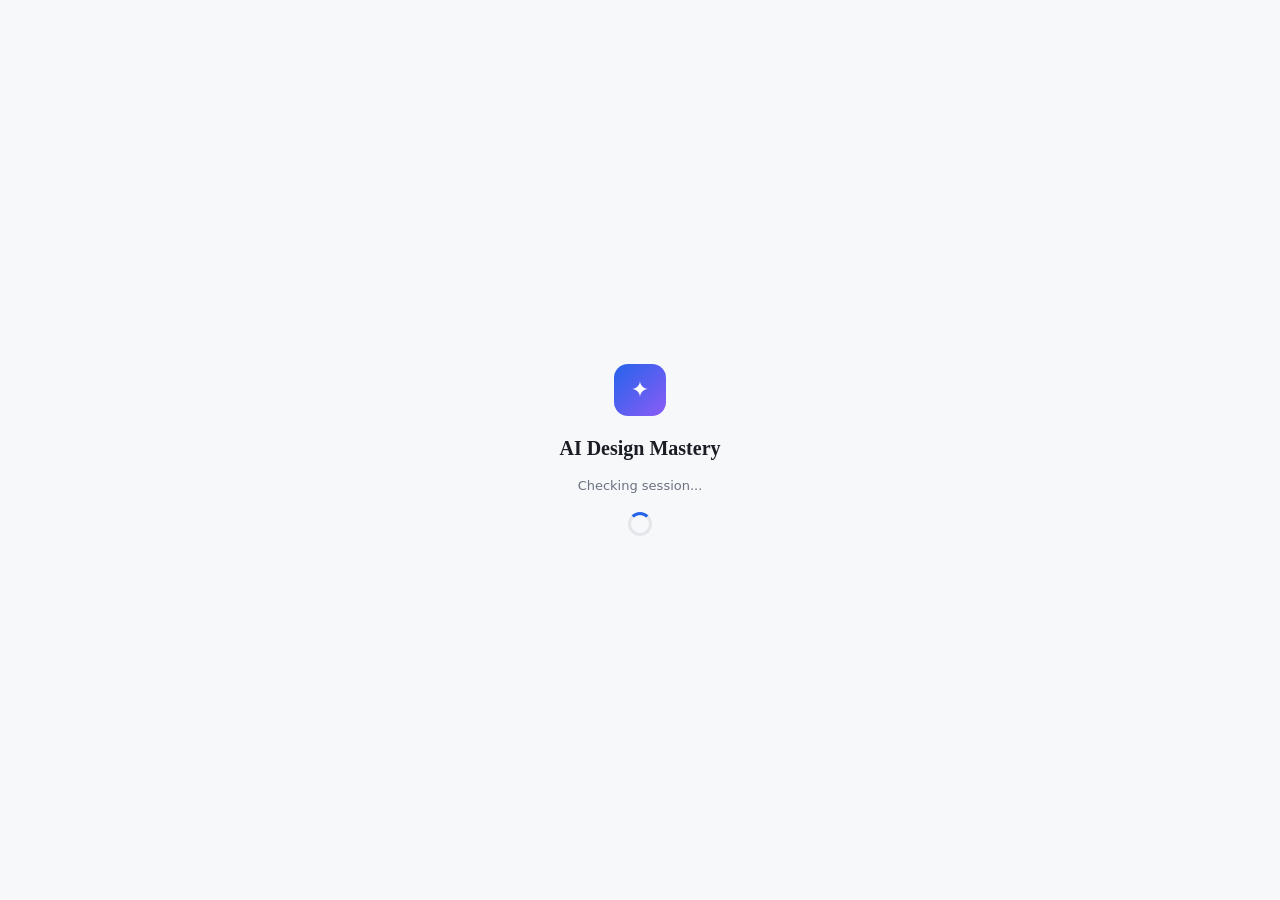
==== commit e59eeb3c: "Final V1" ====
--- a/app.html
+++ b/app.html
@@ -1,3882 +1,49 @@
-
 <!DOCTYPE html>
 <html lang="en">
 <head>
-<meta charset="UTF-8">
-<meta name="viewport" content="width=device-width, initial-scale=1.0">
-<title>AI Design Mastery — 2026 Course Platform</title>
-<script src="https://cdn.jsdelivr.net/npm/@supabase/supabase-js@2"></script>
-<link rel="preconnect" href="https://fonts.googleapis.com">
-<link href="https://fonts.googleapis.com/css2?family=Fraunces:ital,opsz,wght@0,9..144,300;0,9..144,700;0,9..144,900;1,9..144,400&family=DM+Sans:wght@300;400;500;600;700&display=swap" rel="stylesheet">
-<style>
-
-/* ════ AUTH GUARD ════ */
-#auth-guard{position:fixed;inset:0;background:var(--bg);z-index:9999;display:flex;align-items:center;justify-content:center;flex-direction:column;gap:12px;}
-.ag-logo{width:52px;height:52px;border-radius:14px;background:linear-gradient(135deg,var(--primary),var(--purple));display:flex;align-items:center;justify-content:center;font-size:22px;color:#fff;margin-bottom:4px;}
-.ag-title{font-family:'Fraunces',serif;font-size:20px;font-weight:900;color:var(--text);}
-.ag-sub{font-size:13px;color:var(--muted);}
-.ag-spin{width:24px;height:24px;border:3px solid var(--border);border-top-color:var(--primary);border-radius:50%;animation:agspin 0.8s linear infinite;margin-top:4px;}
-@keyframes agspin{to{transform:rotate(360deg);}}
-/* ════ USER MENU ════ */
-.user-menu{position:relative;margin-left:6px;flex-shrink:0;}
-.ua-btn{width:32px;height:32px;border-radius:50%;border:2px solid var(--border);background:none;cursor:pointer;padding:0;overflow:hidden;transition:border-color 0.2s;}
-.ua-btn:hover{border-color:var(--primary);}
-.ua-init{width:100%;height:100%;border-radius:50%;background:linear-gradient(135deg,var(--primary),var(--purple));display:flex;align-items:center;justify-content:center;font-size:12px;font-weight:800;color:#fff;}
-.ud{position:fixed;right:8px;top:calc(var(--topbar-h) + 4px);background:var(--white);border:1.5px solid var(--border);border-radius:var(--radius-lg);padding:6px;min-width:196px;box-shadow:var(--shadow-lg);display:none;z-index:600;}
-.ud.open{display:block;}
-.ud-name{font-size:13px;font-weight:700;color:var(--text);padding:8px 10px 2px;}
-.ud-email{font-size:11px;color:var(--muted);padding:0 10px 8px;overflow:hidden;text-overflow:ellipsis;white-space:nowrap;}
-.ud-div{height:1px;background:var(--border);margin:3px 0;}
-.ud-item{width:100%;padding:9px 10px;text-align:left;border:none;background:none;border-radius:8px;font-size:13px;font-weight:500;color:var(--text2);cursor:pointer;transition:background 0.15s;display:block;}
-.ud-item:hover{background:var(--bg);}
-.ud-item.danger{color:var(--red);}
-.ud-item.danger:hover{background:#fef2f2;}
-
-/* ═══════════════════════════════════════════════
-   DESIGN SYSTEM — LIGHT MODE, UDEMY-INSPIRED
-═══════════════════════════════════════════════ */
-:root {
-  --white: #ffffff;
-  --bg: #f7f8fa;
-  --bg2: #f0f2f5;
-  --surface: #ffffff;
-  --border: #e4e6ea;
-  --border2: #d0d3da;
-  --text: #1a1d23;
-  --text2: #3d424f;
-  --muted: #6b7280;
-  --light: #9ca3af;
-
-  --primary: #2563eb;
-  --primary-light: #eff6ff;
-  --primary-dark: #1d4ed8;
-  --accent: #f59e0b;
-  --accent-light: #fffbeb;
-  --green: #10b981;
-  --green-light: #ecfdf5;
-  --red: #ef4444;
-  --purple: #8b5cf6;
-  --purple-light: #f5f3ff;
-
-  --sidebar-w: 300px;
-  --topbar-h: 64px;
-  --radius: 10px;
-  --radius-lg: 16px;
-  --shadow: 0 1px 3px rgba(0,0,0,0.08), 0 1px 2px rgba(0,0,0,0.04);
-  --shadow-md: 0 4px 16px rgba(0,0,0,0.08), 0 2px 6px rgba(0,0,0,0.04);
-  --shadow-lg: 0 12px 40px rgba(0,0,0,0.10);
-}
-
-*, *::before, *::after { margin:0; padding:0; box-sizing:border-box; }
-html { scroll-behavior:smooth; font-size:15px; }
-body {
-  background:var(--bg);
-  color:var(--text);
-  font-family:'DM Sans', system-ui, sans-serif;
-  line-height:1.6;
-  overflow-x:hidden;
-  -webkit-font-smoothing:antialiased;
-}
-
-/* ── SCROLLBAR ── */
-::-webkit-scrollbar { width:5px; height:5px; }
-::-webkit-scrollbar-track { background:transparent; }
-::-webkit-scrollbar-thumb { background:var(--border2); border-radius:99px; }
-
-/* ── TOPBAR ── */
-#topbar {
-  position:fixed; top:0; left:0; right:0; height:var(--topbar-h);
-  background:var(--white);
-  border-bottom:1px solid var(--border);
-  display:flex; align-items:center; gap:0;
-  padding:0 20px 0 16px;
-  z-index:300;
-  box-shadow:0 1px 0 var(--border);
-}
-#menu-btn {
-  width:36px; height:36px; border-radius:8px;
-  background:var(--bg); border:1px solid var(--border);
-  display:none; align-items:center; justify-content:center;
-  cursor:pointer; font-size:16px; flex-shrink:0; margin-right:10px;
-}
-.topbar-brand {
-  display:flex; align-items:center; gap:8px;
-  font-family:'Fraunces', serif;
-  font-size:16px; font-weight:900; color:var(--text);
-  flex-shrink:0; text-decoration:none; margin-right:4px;
-}
-.topbar-brand .brand-dot {
-  width:28px; height:28px; border-radius:7px;
-  background:linear-gradient(135deg,var(--primary),var(--purple));
-  display:flex; align-items:center; justify-content:center;
-  font-size:14px; color:#fff; flex-shrink:0;
-}
-.brand-text { white-space:nowrap; }
-
-/* ── TOP NAV LINKS ── */
-.topnav {
-  display:flex; align-items:center; height:100%;
-  flex:1; overflow-x:auto; scrollbar-width:none;
-  padding:0 8px;
-}
-.topnav::-webkit-scrollbar { display:none; }
-.tnav-link {
-  display:flex; align-items:center; height:100%;
-  padding:0 14px; font-size:13px; font-weight:600;
-  color:var(--muted); text-decoration:none;
-  border-bottom:2px solid transparent;
-  white-space:nowrap; transition:all 0.18s;
-  cursor:pointer; flex-shrink:0;
-}
-.tnav-link:hover { color:var(--text); background:var(--bg); }
-.tnav-link.active { color:var(--primary); border-bottom-color:var(--primary); }
-
-.topbar-progress-wrap {
-  display:flex; align-items:center; gap:8px;
-  flex-shrink:0; margin-left:8px;
-}
-.topbar-progress-bar {
-  width:100px; height:6px; background:var(--bg2);
-  border-radius:99px; overflow:hidden;
-}
-.topbar-progress-fill {
-  height:100%; border-radius:99px;
-  background:linear-gradient(90deg,var(--primary),var(--purple));
-  transition:width 0.5s ease;
-}
-.topbar-pct { font-size:12px; font-weight:700; color:var(--primary); white-space:nowrap; }
-
-/* ── SIDEBAR ── */
-#sidebar {
-  position:fixed; top:var(--topbar-h); left:0; bottom:0;
-  width:var(--sidebar-w);
-  background:var(--white);
-  border-right:1px solid var(--border);
-  overflow-y:auto; z-index:200;
-  display:flex; flex-direction:column;
-}
-.sidebar-inner { flex:1; padding:16px 0 40px; }
-
-.phase-group { margin-bottom:4px; }
-.phase-header {
-  display:flex; align-items:center; gap:8px;
-  padding:10px 20px 6px;
-  cursor:pointer; user-select:none;
-}
-.phase-dot {
-  width:8px; height:8px; border-radius:50%; flex-shrink:0;
-}
-.phase-name {
-  font-size:11px; font-weight:700; letter-spacing:0.06em;
-  text-transform:uppercase; color:var(--muted); flex:1;
-}
-.phase-count { font-size:10px; color:var(--light); }
-.phase-chevron { font-size:10px; color:var(--light); transition:transform 0.2s; }
-.phase-group.collapsed .phase-chevron { transform:rotate(-90deg); }
-.phase-group.collapsed .phase-days { display:none; }
-
-.phase-prog-mini {
-  margin:0 20px 8px;
-  height:3px; background:var(--bg2); border-radius:99px; overflow:hidden;
-}
-.phase-prog-mini-fill { height:100%; border-radius:99px; transition:width 0.4s; }
-
-.sidebar-day {
-  display:flex; align-items:center; gap:12px;
-  padding:9px 20px 9px 20px;
-  cursor:pointer; transition:background 0.15s;
-  border-left:3px solid transparent;
-  text-decoration:none;
-}
-.sidebar-day:hover { background:var(--bg); }
-.sidebar-day.active {
-  background:var(--primary-light);
-  border-left-color:var(--primary);
-}
-.sidebar-day.done .day-icon { background:var(--green); color:#fff; }
-.sidebar-day.active .day-num { color:var(--primary); font-weight:700; }
-
-.day-icon {
-  width:28px; height:28px; border-radius:7px;
-  background:var(--bg2); border:1px solid var(--border);
-  display:flex; align-items:center; justify-content:center;
-  font-size:11px; font-weight:700; color:var(--muted);
-  flex-shrink:0; transition:all 0.2s;
-}
-.sidebar-day.active .day-icon {
-  background:var(--primary); color:#fff; border-color:var(--primary);
-}
-.day-label {
-  font-size:12.5px; color:var(--text2); line-height:1.3;
-  flex:1; min-width:0;
-}
-.sidebar-day.active .day-label { color:var(--primary); font-weight:600; }
-.sidebar-day.done .day-label { color:var(--muted); }
-
-/* ── MAIN ── */
-#main {
-  margin-left:var(--sidebar-w);
-  padding-top:var(--topbar-h);
-  min-height:100vh;
-}
-
-/* ── BOTTOM NAV (mobile) ── */
-#bottom-nav {
-  display:none;
-  position:fixed; bottom:0; left:0; right:0; height:56px;
-  background:var(--white); border-top:1px solid var(--border);
-  z-index:300;
-}
-.bnav-row { display:flex; height:100%; }
-.bnav-btn {
-  flex:1; display:flex; flex-direction:column;
-  align-items:center; justify-content:center; gap:3px;
-  font-size:9.5px; font-weight:600; color:var(--light);
-  cursor:pointer; border:none; background:none; transition:color 0.2s;
-}
-.bnav-btn.active { color:var(--primary); }
-.bnav-icon { font-size:19px; line-height:1; }
-
-/* ── OVERLAY ── */
-#overlay {
-  display:none; position:fixed; inset:0;
-  background:rgba(0,0,0,0.4); z-index:190;
-}
-
-/* ════════════════════════════════
-   DASHBOARD VIEW
-════════════════════════════════ */
-#dashboard-view { display:none; padding:40px 40px 100px; max-width:1100px; }
-
-.dash-hero {
-  background:linear-gradient(135deg, #1e3a8a 0%, #2563eb 50%, #7c3aed 100%);
-  border-radius:var(--radius-lg);
-  padding:48px 48px;
-  color:#fff;
-  position:relative; overflow:hidden;
-  margin-bottom:32px;
-}
-.dash-hero::before {
-  content:'';
-  position:absolute; top:-60px; right:-60px;
-  width:300px; height:300px; border-radius:50%;
-  background:rgba(255,255,255,0.06);
-}
-.dash-hero::after {
-  content:'';
-  position:absolute; bottom:-80px; right:120px;
-  width:200px; height:200px; border-radius:50%;
-  background:rgba(255,255,255,0.04);
-}
-.dash-badge {
-  display:inline-flex; align-items:center; gap:6px;
-  background:rgba(255,255,255,0.15);
-  border:1px solid rgba(255,255,255,0.25);
-  border-radius:99px; padding:4px 14px;
-  font-size:11px; font-weight:700; letter-spacing:0.08em;
-  margin-bottom:20px;
-}
-.dash-hero h1 {
-  font-family:'Fraunces', serif;
-  font-size:clamp(32px,5vw,52px);
-  font-weight:900; line-height:1.1;
-  margin-bottom:12px;
-}
-.dash-hero p { font-size:15px; opacity:0.85; max-width:480px; margin-bottom:28px; }
-.dash-cta-row { display:flex; gap:12px; flex-wrap:wrap; }
-.dash-cta {
-  display:inline-flex; align-items:center; gap:8px;
-  padding:13px 28px; border-radius:8px;
-  font-size:14px; font-weight:700; cursor:pointer;
-  border:none; transition:all 0.2s;
-}
-.dash-cta.primary {
-  background:#fff; color:var(--primary);
-}
-.dash-cta.primary:hover { background:#f0f6ff; transform:translateY(-1px); }
-.dash-cta.outline {
-  background:rgba(255,255,255,0.1);
-  color:#fff; border:1px solid rgba(255,255,255,0.3);
-}
-.dash-cta.outline:hover { background:rgba(255,255,255,0.2); }
-
-.dash-stats {
-  display:grid; grid-template-columns:repeat(4,1fr); gap:16px;
-  margin-bottom:32px;
-}
-.stat-card {
-  background:var(--white); border:1px solid var(--border);
-  border-radius:var(--radius); padding:20px 24px;
-  box-shadow:var(--shadow);
-}
-.stat-num {
-  font-family:'Fraunces', serif;
-  font-size:36px; font-weight:900;
-  color:var(--text); line-height:1;
-  margin-bottom:4px;
-}
-.stat-label { font-size:12px; color:var(--muted); font-weight:500; }
-.stat-sub { font-size:11px; color:var(--green); font-weight:600; margin-top:4px; }
-
-.dash-section-title {
-  font-size:18px; font-weight:700; margin-bottom:16px;
-  color:var(--text);
-}
-
-.phase-cards { display:grid; grid-template-columns:repeat(auto-fill,minmax(200px,1fr)); gap:12px; margin-bottom:32px; }
-.phase-card {
-  background:var(--white); border:1px solid var(--border);
-  border-radius:var(--radius); padding:18px;
-  cursor:pointer; transition:all 0.2s;
-  box-shadow:var(--shadow);
-}
-.phase-card:hover { box-shadow:var(--shadow-md); transform:translateY(-2px); }
-.phase-card-icon { font-size:28px; margin-bottom:10px; }
-.phase-card-name { font-size:13px; font-weight:700; margin-bottom:4px; }
-.phase-card-range { font-size:11px; color:var(--muted); margin-bottom:10px; }
-.phase-card-bar { height:4px; background:var(--bg2); border-radius:99px; overflow:hidden; }
-.phase-card-fill { height:100%; border-radius:99px; transition:width 0.5s; }
-.phase-card-stat { font-size:11px; font-weight:700; margin-top:6px; }
-
-.day-map-grid {
-  display:grid; grid-template-columns:repeat(9,1fr); gap:6px;
-  margin-bottom:8px;
-}
-.day-map-cell {
-  aspect-ratio:1; border-radius:6px; background:var(--bg2);
-  border:1.5px solid var(--border);
-  display:flex; align-items:center; justify-content:center;
-  font-size:10px; font-weight:600; color:var(--light);
-  cursor:pointer; transition:all 0.18s;
-}
-.day-map-cell:hover { border-color:var(--primary); color:var(--primary); }
-.day-map-cell.done { background:var(--green-light); border-color:var(--green); color:var(--green); }
-.day-map-cell.active {
-  background:var(--primary); border-color:var(--primary);
-  color:#fff; box-shadow:0 0 0 3px rgba(37,99,235,0.2);
-}
-
-/* ════════════════════════════════
-   LEARN VIEW
-════════════════════════════════ */
-#learn-view { display:none; min-height:100vh; }
-
-.lesson-topbar {
-  background:var(--white); border-bottom:1px solid var(--border);
-  padding:0 40px;
-  display:flex; align-items:center; gap:0;
-  overflow-x:auto; scrollbar-width:none;
-  position:sticky; top:var(--topbar-h); z-index:100;
-}
-.lesson-topbar::-webkit-scrollbar { display:none; }
-.ltab {
-  padding:16px 20px;
-  font-size:13px; font-weight:600; color:var(--muted);
-  cursor:pointer; border-bottom:2px solid transparent;
-  white-space:nowrap; transition:all 0.2s;
-  border:none; background:none; flex-shrink:0;
-}
-.ltab:hover { color:var(--text); }
-.ltab.active { color:var(--primary); border-bottom-color:var(--primary); }
-
-.lesson-content { padding:40px 40px 100px; max-width:860px; }
-
-/* Lesson header */
-.lesson-header-card {
-  background:var(--white); border:1px solid var(--border);
-  border-radius:var(--radius-lg); padding:36px 40px;
-  margin-bottom:28px; box-shadow:var(--shadow);
-  position:relative; overflow:hidden;
-}
-.lesson-header-card::before {
-  content:'';
-  position:absolute; top:0; left:0; right:0; height:4px;
-  background:linear-gradient(90deg,var(--primary),var(--purple));
-}
-.lesson-phase-label {
-  font-size:11px; font-weight:700; letter-spacing:0.1em;
-  text-transform:uppercase; color:var(--primary);
-  margin-bottom:8px;
-}
-.lesson-title {
-  font-family:'Fraunces', serif;
-  font-size:clamp(24px,3vw,34px); font-weight:900;
-  line-height:1.2; color:var(--text); margin-bottom:14px;
-}
-.lesson-meta-row { display:flex; flex-wrap:wrap; gap:8px; align-items:center; }
-.meta-chip {
-  display:inline-flex; align-items:center; gap:5px;
-  padding:4px 12px; border-radius:99px;
-  font-size:11px; font-weight:600;
-  background:var(--bg); border:1px solid var(--border);
-  color:var(--muted);
-}
-.meta-chip.tool { background:var(--primary-light); border-color:rgba(37,99,235,0.2); color:var(--primary); }
-.meta-chip.time { background:var(--accent-light); border-color:rgba(245,158,11,0.2); color:#b45309; }
-.bookmark-btn {
-  margin-left:auto; display:flex; align-items:center; gap:5px;
-  padding:6px 14px; border-radius:8px;
-  font-size:12px; font-weight:600;
-  background:var(--bg); border:1px solid var(--border);
-  color:var(--muted); cursor:pointer; transition:all 0.2s;
-}
-.bookmark-btn:hover, .bookmark-btn.saved {
-  background:var(--accent-light); border-color:var(--accent);
-  color:#b45309;
-}
-
-/* ── CONCEPT CARDS (replaces walls of text) ── */
-.concept-card {
-  background:var(--white); border:1px solid var(--border);
-  border-radius:var(--radius); margin-bottom:16px;
-  box-shadow:var(--shadow); overflow:hidden;
-}
-.concept-card-head {
-  display:flex; align-items:center; gap:14px;
-  padding:20px 24px;
-  border-bottom:1px solid var(--bg2);
-}
-.concept-icon {
-  width:44px; height:44px; border-radius:10px;
-  display:flex; align-items:center; justify-content:center;
-  font-size:22px; flex-shrink:0;
-}
-.concept-icon.blue { background:var(--primary-light); }
-.concept-icon.amber { background:var(--accent-light); }
-.concept-icon.green { background:var(--green-light); }
-.concept-icon.purple { background:var(--purple-light); }
-.concept-card-title { font-size:15px; font-weight:700; color:var(--text); }
-.concept-card-sub { font-size:12px; color:var(--muted); margin-top:2px; }
-.concept-card-body { padding:20px 24px; }
-.concept-card-body p { font-size:14px; color:var(--text2); line-height:1.75; margin-bottom:12px; }
-.concept-card-body p:last-child { margin-bottom:0; }
-.concept-card-body strong { color:var(--text); font-weight:700; }
-
-/* ── HIGHLIGHT BOX ── */
-.highlight-box {
-  border-radius:var(--radius); padding:16px 20px;
-  margin-bottom:16px;
-  display:flex; gap:14px; align-items:flex-start;
-}
-.highlight-box.blue { background:var(--primary-light); border:1px solid rgba(37,99,235,0.15); }
-.highlight-box.amber { background:var(--accent-light); border:1px solid rgba(245,158,11,0.2); }
-.highlight-box.green { background:var(--green-light); border:1px solid rgba(16,185,129,0.2); }
-.highlight-box.purple { background:var(--purple-light); border:1px solid rgba(139,92,246,0.2); }
-.highlight-box.red { background:#fff5f5; border:1px solid rgba(239,68,68,0.2); }
-.hb-icon { font-size:20px; flex-shrink:0; margin-top:1px; }
-.hb-content { flex:1; }
-.hb-title { font-size:13px; font-weight:700; margin-bottom:4px; }
-.highlight-box.blue .hb-title { color:var(--primary); }
-.highlight-box.amber .hb-title { color:#92400e; }
-.highlight-box.green .hb-title { color:#065f46; }
-.highlight-box.purple .hb-title { color:#5b21b6; }
-.hb-text { font-size:13px; line-height:1.7; color:var(--text2); }
-
-/* ── PROMPT BOX ── */
-.prompt-card {
-  background:#0f172a; border-radius:var(--radius);
-  margin-bottom:16px; overflow:hidden;
-  box-shadow:var(--shadow-md);
-}
-.prompt-card-head {
-  display:flex; align-items:center; justify-content:space-between;
-  padding:10px 16px;
-  background:#1e293b; border-bottom:1px solid #334155;
-}
-.prompt-card-label {
-  font-size:10px; letter-spacing:0.15em; text-transform:uppercase;
-  color:#64748b; font-family:'DM Sans',monospace;
-}
-.copy-btn {
-  display:flex; align-items:center; gap:5px;
-  padding:4px 12px; border-radius:5px;
-  font-size:11px; font-weight:700;
-  background:#334155; border:1px solid #475569;
-  color:#94a3b8; cursor:pointer; transition:all 0.2s;
-}
-.copy-btn:hover { background:#475569; color:#e2e8f0; }
-.copy-btn.copied { background:rgba(16,185,129,0.2); border-color:var(--green); color:var(--green); }
-.prompt-card-body {
-  padding:18px 20px;
-  font-family:'Courier New', monospace;
-  font-size:12.5px; color:#c4b5fd;
-  line-height:2; white-space:pre-wrap;
-}
-.prompt-param { color:#f59e0b; }
-.prompt-neg { color:#f87171; }
-.prompt-style { color:#34d399; }
-
-/* ── COMPARISON (Beginner vs Expert) ── */
-.compare-section { margin-bottom:16px; }
-.compare-toggle-bar {
-  display:flex; gap:0; border:1px solid var(--border);
-  border-radius:var(--radius); overflow:hidden;
-  margin-bottom:12px;
-  background:var(--bg);
-}
-.compare-tab {
-  flex:1; padding:10px 16px; text-align:center;
-  font-size:13px; font-weight:600; cursor:pointer;
-  border:none; background:none; color:var(--muted);
-  transition:all 0.2s;
-}
-.compare-tab.bad.active { background:#fff5f5; color:var(--red); }
-.compare-tab.good.active { background:var(--green-light); color:var(--green); }
-.compare-panel { display:none; }
-.compare-panel.active { display:block; }
-.compare-prompt {
-  padding:16px 20px; border-radius:var(--radius);
-  font-size:13px; line-height:1.8; font-family:'Courier New',monospace;
-  border:1.5px solid;
-}
-.compare-panel.bad-panel .compare-prompt { background:#fff5f5; border-color:#fecaca; color:#991b1b; }
-.compare-panel.good-panel .compare-prompt { background:var(--green-light); border-color:#a7f3d0; color:#065f46; }
-.compare-annotation {
-  margin-top:10px; padding:12px 16px;
-  border-radius:var(--radius); font-size:12px;
-  line-height:1.6; color:var(--text2);
-  background:var(--white); border:1px solid var(--border);
-}
-.compare-annotation strong { color:var(--text); }
-
-/* ── STEPS LIST ── */
-.steps-list { list-style:none; margin-bottom:16px; }
-.step-item {
-  display:flex; gap:16px; padding:14px 0;
-  border-bottom:1px solid var(--bg2);
-}
-.step-item:last-child { border-bottom:none; }
-.step-num {
-  width:30px; height:30px; border-radius:50%; flex-shrink:0;
-  background:var(--primary); color:#fff;
-  display:flex; align-items:center; justify-content:center;
-  font-size:12px; font-weight:800; margin-top:2px;
-}
-.step-content { flex:1; }
-.step-title { font-size:14px; font-weight:700; color:var(--text); margin-bottom:3px; }
-.step-desc { font-size:13px; color:var(--text2); line-height:1.6; }
-
-/* ── VOCAB PILLS (inline) ── */
-.vocab-pill {
-  display:inline-block;
-  background:var(--purple-light); border:1px solid rgba(139,92,246,0.2);
-  color:var(--purple); border-radius:6px;
-  padding:2px 9px; font-size:11px; font-weight:700;
-  cursor:pointer; transition:all 0.15s; margin:2px;
-  vertical-align:middle; position:relative;
-}
-.vocab-pill:hover { background:var(--purple); color:#fff; }
-.vocab-pill:hover::after {
-  content:'→ View in Glossary';
-  position:absolute; bottom:calc(100% + 6px); left:50%; transform:translateX(-50%);
-  background:#1a1a2e; color:#fff; font-size:10px; font-weight:600;
-  padding:4px 8px; border-radius:4px; white-space:nowrap;
-  pointer-events:none; z-index:100;
-}
-
-/* ── ASSIGNMENT SECTION ── */
-.assignment-card {
-  background:var(--white); border:1.5px solid var(--primary);
-  border-radius:var(--radius-lg); padding:28px 32px;
-  margin-top:32px; box-shadow:var(--shadow-md);
-}
-.assign-header {
-  display:flex; align-items:flex-start; gap:16px; margin-bottom:20px;
-}
-.assign-icon {
-  width:52px; height:52px; border-radius:12px;
-  background:var(--primary-light);
-  display:flex; align-items:center; justify-content:center;
-  font-size:26px; flex-shrink:0;
-}
-.assign-label {
-  font-size:10px; font-weight:800; letter-spacing:0.12em;
-  text-transform:uppercase; color:var(--primary); margin-bottom:4px;
-}
-.assign-title { font-size:18px; font-weight:800; color:var(--text); }
-.assign-desc { font-size:14px; color:var(--text2); line-height:1.7; margin-bottom:20px; }
-
-.deliverables-grid { display:flex; flex-direction:column; gap:8px; margin-bottom:24px; }
-.deliverable-row {
-  display:flex; align-items:flex-start; gap:10px;
-  padding:10px 14px; background:var(--bg);
-  border-radius:8px; border:1px solid var(--border);
-}
-.deliverable-row .chk { color:var(--primary); font-size:14px; font-weight:700; flex-shrink:0; margin-top:1px; }
-.deliverable-row span { font-size:13px; color:var(--text2); line-height:1.5; }
-
-.submit-label { font-size:12px; font-weight:700; color:var(--muted); text-transform:uppercase; letter-spacing:0.08em; margin-bottom:8px; }
-.submit-textarea {
-  width:100%; background:var(--bg); border:1.5px solid var(--border);
-  border-radius:var(--radius); padding:14px 16px;
-  font-size:14px; color:var(--text); font-family:inherit;
-  resize:vertical; min-height:100px; transition:border-color 0.2s;
-}
-.submit-textarea:focus { outline:none; border-color:var(--primary); background:var(--white); }
-.submit-textarea::placeholder { color:var(--light); }
-
-.submit-btn {
-  width:100%; margin-top:10px;
-  background:linear-gradient(135deg,var(--primary),var(--purple));
-  border:none; border-radius:var(--radius); padding:14px;
-  font-size:14px; font-weight:700; color:#fff; cursor:pointer;
-  transition:all 0.2s; letter-spacing:0.02em;
-}
-.submit-btn:hover { opacity:0.92; transform:translateY(-1px); box-shadow:0 4px 20px rgba(37,99,235,0.3); }
-.submit-btn:disabled { opacity:0.5; cursor:not-allowed; transform:none; box-shadow:none; }
-
-.feedback-card {
-  margin-top:16px; background:var(--green-light);
-  border:1.5px solid rgba(16,185,129,0.3); border-radius:var(--radius);
-  padding:18px 20px; display:none;
-}
-.feedback-card.show { display:block; }
-.feedback-from {
-  display:flex; align-items:center; gap:6px;
-  font-size:11px; font-weight:700; text-transform:uppercase;
-  letter-spacing:0.1em; color:var(--green); margin-bottom:10px;
-}
-.feedback-text { font-size:14px; color:#064e3b; line-height:1.75; }
-
-/* ── IMAGE FEEDBACK DROP ── */
-.img-feedback-section {
-  margin-top:28px;
-  background:var(--white); border:1px solid var(--border);
-  border-radius:var(--radius-lg); padding:24px 28px;
-  box-shadow:var(--shadow);
-}
-.img-feedback-title {
-  font-size:15px; font-weight:800; color:var(--text);
-  display:flex; align-items:center; gap:8px; margin-bottom:6px;
-}
-.img-feedback-sub { font-size:13px; color:var(--muted); margin-bottom:16px; }
-
-.img-mode-tabs { display:flex; gap:8px; margin-bottom:14px; flex-wrap:wrap; }
-.img-mode-tab {
-  padding:6px 14px; border-radius:99px;
-  font-size:12px; font-weight:600;
-  background:var(--bg); border:1.5px solid var(--border);
-  color:var(--muted); cursor:pointer; transition:all 0.2s;
-}
-.img-mode-tab.active { background:var(--primary-light); border-color:var(--primary); color:var(--primary); }
-
-.drop-zone {
-  border:2px dashed var(--border2); border-radius:var(--radius);
-  padding:32px 24px; text-align:center;
-  cursor:pointer; transition:all 0.2s; position:relative;
-  background:var(--bg);
-}
-.drop-zone:hover, .drop-zone.over {
-  border-color:var(--primary); background:var(--primary-light);
-}
-.drop-zone input[type=file] {
-  position:absolute; inset:0; opacity:0; cursor:pointer; width:100%; height:100%;
-}
-.drop-icon { font-size:36px; margin-bottom:8px; }
-.drop-title { font-size:14px; font-weight:700; color:var(--text); margin-bottom:4px; }
-.drop-sub { font-size:12px; color:var(--muted); }
-
-.img-preview-box {
-  display:none; border-radius:var(--radius); overflow:hidden;
-  border:1.5px solid var(--border); margin-top:12px; position:relative;
-}
-.img-preview-box.show { display:block; }
-.img-preview-box img { width:100%; max-height:260px; object-fit:contain; background:#f8fafc; display:block; }
-.remove-img {
-  position:absolute; top:10px; right:10px;
-  background:rgba(0,0,0,0.6); color:#fff; border:none;
-  border-radius:6px; padding:4px 10px; font-size:11px; cursor:pointer;
-}
-
-.img-note { margin-top:12px; }
-.img-note .submit-label { margin-bottom:6px; }
-.img-submit-btn {
-  width:100%; margin-top:10px;
-  background:linear-gradient(135deg, #7c3aed, #a855f7);
-  border:none; border-radius:var(--radius); padding:13px;
-  font-size:14px; font-weight:700; color:#fff; cursor:pointer;
-  transition:all 0.2s;
-}
-.img-submit-btn:hover { opacity:0.9; transform:translateY(-1px); }
-.img-submit-btn:disabled { opacity:0.5; cursor:not-allowed; transform:none; }
-.img-feedback-card {
-  margin-top:14px; background:var(--purple-light);
-  border:1.5px solid rgba(139,92,246,0.25); border-radius:var(--radius);
-  padding:16px 20px; display:none;
-}
-.img-feedback-card.show { display:block; }
-
-   .feedback-text strong {
-  display:block;
-  margin-top:10px;
-  color:#7c3aed;
-  font-weight:800;
-}
-
-.feedback-text {
-  line-height:1.7;
-  font-size:13px;
-}
-
-/* ── LOADING DOTS ── */
-.loading-dots { display:inline-flex; gap:4px; align-items:center; }
-.loading-dots span {
-  width:7px; height:7px; border-radius:50%;
-  background:var(--primary); display:block;
-  animation:ldot 1.2s infinite;
-}
-.loading-dots span:nth-child(2) { animation-delay:.2s; background:var(--purple); }
-.loading-dots span:nth-child(3) { animation-delay:.4s; background:var(--accent); }
-@keyframes ldot { 0%,80%,100%{transform:scale(0.6);opacity:0.4;}40%{transform:scale(1);opacity:1;} }
-
-/* ── NAV BUTTONS ── */
-.lesson-nav-bar {
-  display:flex; gap:12px;
-  padding:20px 40px;
-  background:var(--white); border-top:1px solid var(--border);
-  position:sticky; bottom:0; z-index:50;
-}
-.nav-btn {
-  flex:1; padding:12px 20px; border-radius:var(--radius);
-  font-size:13px; font-weight:700; cursor:pointer;
-  border:1.5px solid var(--border); background:var(--white);
-  color:var(--text2); transition:all 0.2s; text-align:center;
-}
-.nav-btn:hover:not(:disabled) { border-color:var(--primary); color:var(--primary); }
-.nav-btn:disabled { opacity:0.35; cursor:not-allowed; }
-.nav-btn.primary {
-  background:var(--primary); border-color:var(--primary);
-  color:#fff; box-shadow:0 2px 8px rgba(37,99,235,0.3);
-}
-.nav-btn.primary:hover { background:var(--primary-dark); }
-.nav-btn.done-btn { background:var(--green-light); border-color:var(--green); color:var(--green); cursor:pointer; }
-.nav-btn.done-btn:hover { background:#fee2e2; border-color:#ef4444; color:#ef4444; }
-.nav-btn.done-btn:hover::after { content:' ↩'; }
-
-/* ════════════════════════════════
-   VOCABULARY GLOSSARY VIEW
-════════════════════════════════ */
-#vocab-view { display:none; padding:40px 40px 100px; max-width:1100px; }
-
-.vocab-search-bar {
-  position:relative; margin-bottom:24px;
-}
-.vocab-search-bar input {
-  width:100%; padding:14px 20px 14px 48px;
-  border-radius:var(--radius); border:1.5px solid var(--border);
-  background:var(--white); font-size:15px; color:var(--text);
-  font-family:inherit; transition:border-color 0.2s;
-  box-shadow:var(--shadow);
-}
-.vocab-search-bar input:focus { outline:none; border-color:var(--primary); }
-.vocab-search-bar .search-icon {
-  position:absolute; left:16px; top:50%; transform:translateY(-50%);
-  font-size:18px; color:var(--muted);
-}
-
-.vocab-cat-pills {
-  display:flex; flex-wrap:wrap; gap:8px; margin-bottom:28px;
-}
-.vcat-pill {
-  padding:7px 16px; border-radius:99px;
-  font-size:12px; font-weight:700;
-  background:var(--white); border:1.5px solid var(--border);
-  color:var(--muted); cursor:pointer; transition:all 0.2s;
-  display:flex; align-items:center; gap:6px;
-}
-.vcat-pill:hover { border-color:var(--primary); color:var(--primary); }
-.vcat-pill.active { background:var(--primary); border-color:var(--primary); color:#fff; }
-
-.vocab-section-title {
-  font-size:12px; font-weight:800; letter-spacing:0.1em; text-transform:uppercase;
-  color:var(--muted); margin:24px 0 12px;
-  display:flex; align-items:center; gap:10px;
-}
-.vocab-section-title::after { content:''; flex:1; height:1px; background:var(--border); }
-
-.vocab-grid { display:grid; grid-template-columns:repeat(auto-fill,minmax(240px,1fr)); gap:12px; margin-bottom:8px; }
-
-.vocab-card {
-  background:var(--white); border:1.5px solid var(--border);
-  border-radius:var(--radius); overflow:hidden;
-  cursor:pointer; transition:all 0.2s; box-shadow:var(--shadow);
-}
-.vocab-card:hover { box-shadow:var(--shadow-md); transform:translateY(-2px); border-color:var(--primary); }
-
-.vocab-visual {
-  height:110px; display:flex; align-items:center; justify-content:center;
-  position:relative; overflow:hidden;
-}
-.vocab-term { padding:14px 16px 16px; }
-.vocab-term-name { font-size:14px; font-weight:800; color:var(--text); margin-bottom:4px; }
-.vocab-term-cat {
-  display:inline-block; font-size:10px; font-weight:700; padding:2px 8px;
-  border-radius:4px; text-transform:uppercase; letter-spacing:0.08em; margin-bottom:6px;
-}
-.vocab-term-desc { font-size:12px; color:var(--muted); line-height:1.5; margin-bottom:8px; }
-.vocab-term-example {
-  font-size:11px; color:var(--primary); font-family:'Courier New',monospace;
-  background:var(--primary-light); border-radius:4px; padding:5px 8px;
-  line-height:1.5;
-}
-.vocab-copy-prompt {
-  width:100%; padding:8px; border:none;
-  background:var(--bg); color:var(--muted);
-  font-size:11px; font-weight:700; cursor:pointer;
-  border-top:1px solid var(--border); transition:all 0.2s;
-}
-.vocab-copy-prompt:hover { background:var(--primary-light); color:var(--primary); }
-
-/* ════════════════════════════════
-   PROMPT BUILDER VIEW
-════════════════════════════════ */
-#builder-view { display:none; padding:40px 40px 100px; max-width:1000px; }
-
-.builder-layout { display:grid; grid-template-columns:1fr 380px; gap:24px; }
-
-.builder-steps { display:flex; flex-direction:column; gap:16px; }
-.builder-step-card {
-  background:var(--white); border:1.5px solid var(--border);
-  border-radius:var(--radius); padding:20px 22px;
-  box-shadow:var(--shadow);
-}
-.builder-step-card.active { border-color:var(--primary); }
-.bs-header { display:flex; align-items:center; gap:12px; margin-bottom:14px; }
-.bs-num {
-  width:28px; height:28px; border-radius:50%;
-  background:var(--bg2); color:var(--muted);
-  display:flex; align-items:center; justify-content:center;
-  font-size:12px; font-weight:800; flex-shrink:0;
-}
-.builder-step-card.active .bs-num { background:var(--primary); color:#fff; }
-.bs-title { font-size:14px; font-weight:800; color:var(--text); }
-.bs-sub { font-size:11px; color:var(--muted); }
-.bs-options { display:flex; flex-wrap:wrap; gap:8px; }
-.bs-option {
-  display:flex; flex-direction:column; align-items:center; gap:6px;
-  padding:10px 14px; border-radius:var(--radius);
-  border:1.5px solid var(--border); background:var(--bg);
-  cursor:pointer; transition:all 0.2s; min-width:80px;
-  text-align:center;
-}
-.bs-option:hover { border-color:var(--primary); background:var(--primary-light); }
-.bs-option.selected { border-color:var(--primary); background:var(--primary-light); }
-.bs-option-emoji { font-size:22px; line-height:1; }
-.bs-option-label { font-size:11px; font-weight:700; color:var(--text2); }
-.bs-option-tip { font-size:10px; color:var(--muted); }
-.bs-option.selected .bs-option-label { color:var(--primary); }
-
-/* builder live prompt panel */
-.builder-panel {
-  position:sticky; top:calc(var(--topbar-h) + 16px);
-  background:var(--white); border:1.5px solid var(--border);
-  border-radius:var(--radius-lg); padding:0;
-  box-shadow:var(--shadow-md); overflow:hidden;
-  height:fit-content;
-}
-.bp-header {
-  padding:16px 20px;
-  background:linear-gradient(135deg, #1e3a8a, #4c1d95);
-  color:#fff;
-}
-.bp-title { font-size:13px; font-weight:800; margin-bottom:2px; }
-.bp-sub { font-size:11px; opacity:0.7; }
-.bp-prompt-live {
-  padding:16px 20px;
-  font-family:'Courier New',monospace; font-size:12px; color:#475569;
-  line-height:1.9; min-height:160px; background:#f8fafc;
-  border-bottom:1px solid var(--border);
-}
-.bp-prompt-live .token { transition:all 0.2s; }
-.bp-prompt-live .token.new { color:var(--primary); font-weight:700; }
-.bp-prompt-live .token.neg { color:var(--red); }
-.bp-actions { padding:14px 20px;
-  display:flex;
-  flex-direction:column;
-  gap:14px;
-
-  position:relative;
-  z-index:20;
-  isolation:isolate; }
-.bp-copy {
-  width:100%; padding:11px; border-radius:8px;
-  background:var(--primary); border:none; color:#fff;
-  font-size:13px; font-weight:700; cursor:pointer; transition:all 0.2s;
-}
-.bp-copy:hover { background:var(--primary-dark); }
-.bp-clear{
-  position:relative;
-  z-index:30;
-
-  pointer-events:auto;
-
-  width:100%;
-  cursor:pointer;
-
-  -webkit-tap-highlight-color: transparent;
-}
-.bp-clear:hover { border-color:var(--red); color:var(--red); }
-.bp-score {
-  display:flex; align-items:center; justify-content:space-between;
-  padding:10px 20px; background:var(--green-light);
-  border-top:1px solid rgba(16,185,129,0.15);
-}
-.bp-score-label { font-size:11px; font-weight:700; color:var(--green); }
-.bp-score-dots { display:flex; gap:3px; }
-.bp-score-dot { width:8px; height:8px; border-radius:50%; background:var(--bg2); transition:background 0.3s; }
-.bp-score-dot.filled { background:var(--green); }
-
-/* ════════════════════════════════
-   TOOLS VIEW
-════════════════════════════════ */
-.btool, #tools-view, #projects-view, #saved-view {
-  width: 100%;
-}
-   
-#tools-view {
-  display: none;
-  padding: 40px;
-  max-width: 1100px;
-  background: rgba(255,0,0,0.03);
-  margin: 0 auto;              /* ✅ CENTER CONTENT */
-  min-height: 100vh;           /* ✅ FORCE HEIGHT */
-}
-
-.tools-filter { display:flex; gap:8px; flex-wrap:wrap; margin-bottom:24px; }
-.tf-btn {
-  padding:7px 16px; border-radius:99px;
-  font-size:12px; font-weight:700;
-  background:var(--white); border:1.5px solid var(--border);
-  color:var(--muted); cursor:pointer; transition:all 0.2s;
-}
-.tf-btn:hover, .tf-btn.active { background:var(--primary); border-color:var(--primary); color:#fff; }
-
-.tools-grid { display:grid; grid-template-columns:repeat(auto-fill,minmax(260px,1fr)); gap:14px; }
-.tool-card {
-  background:var(--white); border:1.5px solid var(--border);
-  border-radius:var(--radius); padding:20px 22px;
-  transition:all 0.2s; box-shadow:var(--shadow);
-}
-.tool-card:hover { box-shadow:var(--shadow-md); transform:translateY(-2px); }
-.tc-top { display:flex; align-items:center; gap:12px; margin-bottom:10px; }
-.tc-emoji { font-size:28px; }
-.tc-info-name { font-size:14px; font-weight:800; color:var(--text); }
-.tc-info-cat { font-size:11px; color:var(--muted); }
-.tc-desc { font-size:13px; color:var(--text2); line-height:1.6; margin-bottom:12px; }
-.tc-footer { display:flex; align-items:center; justify-content:space-between; }
-.tc-badge {
-  font-size:10px; font-weight:700; padding:3px 10px;
-  border-radius:99px; letter-spacing:0.05em;
-}
-
-/* ── Tools cost legend ── */
-.tools-cost-legend { display:flex; flex-wrap:wrap; gap:10px; align-items:center; padding:14px 18px; background:var(--bg2); border-radius:10px; border:1.5px solid var(--border); margin-bottom:20px; }
-.tcl-item { display:flex; align-items:center; gap:8px; }
-.tcl-desc { font-size:12px; color:var(--muted); font-weight:500; }
-
-/* ── Tool card link button ── */
-.tc-link-btn { width:28px; height:28px; border-radius:8px; background:var(--primary); color:#fff; display:flex; align-items:center; justify-content:center; font-size:13px; font-weight:700; text-decoration:none; flex-shrink:0; transition:all 0.2s; }
-.tc-link-btn:hover { opacity:0.85; transform:scale(1.08); }
-
-/* ── Video thumbnail image ── */
-.video-thumb-img { position:absolute; inset:0; width:100%; height:100%; object-fit:cover; border-radius:inherit; transition:transform 0.3s ease; }
-.video-card:hover .video-thumb-img { transform:scale(1.04); }
-.video-thumb-fallback { position:absolute; inset:0; border-radius:inherit; }
-.video-thumb-overlay { position:absolute; inset:0; background:linear-gradient(180deg,rgba(0,0,0,0.02) 0%,rgba(0,0,0,0.52) 100%); border-radius:inherit; z-index:1; }
-.video-yt-badge { position:absolute; top:8px; left:8px; z-index:3; display:flex; align-items:center; }
-.video-thumb-wrap .play-circle { z-index:3; }
-.video-thumb-wrap .video-dur { z-index:3; }
-
-/* ── Try It panels ── */
-.try-it-panel { background:var(--bg2); border:1.5px solid var(--border); border-radius:10px; padding:12px 14px; margin-top:14px; }
-.try-it-label { font-size:11px; font-weight:800; text-transform:uppercase; letter-spacing:0.07em; color:var(--muted); margin-bottom:10px; }
-.try-it-links { display:grid; grid-template-columns:repeat(auto-fit,minmax(180px,1fr)); gap:10px; }
-.try-it-btn{
-  display:flex;
-  align-items:center;
-  justify-content:flex-start;
-  gap:8px;
-
-  width:100%;
-  min-height:58px;
-
-  padding:10px 14px;
-
-  border-radius:10px;
-  text-decoration:none;
-
-  font-size:13px;
-  font-weight:700;
-
-  border:1.5px solid var(--border);
-  background:var(--white);
-
-  transition:all 0.18s ease;
-
-  box-sizing:border-box;
-}
-
-.try-it-btn:hover{
-  transform:translateY(-2px);
-  box-shadow:0 8px 18px rgba(0,0,0,0.08);
-  border-color:transparent;
-}
-.tib-icon { font-size:14px; }
-.tib-name { color:var(--text); }
-.tib-tag { font-size:10px; font-weight:600; color:var(--muted); background:var(--bg2); padding:1px 6px; border-radius:99px; }
-/* Individual tool brand colors on hover */
-.try-it-btn.imagefx:hover { background:#e8f4fd; border-color:#4285f4; }
-.try-it-btn.imagefx:hover .tib-name { color:#4285f4; }
-.try-it-btn.ideogram:hover { background:#f0f9f0; border-color:#22c55e; }
-.try-it-btn.ideogram:hover .tib-name { color:#16a34a; }
-.try-it-btn.leonardo:hover { background:#fdf4f0; border-color:#f97316; }
-.try-it-btn.leonardo:hover .tib-name { color:#ea580c; }
-.try-it-btn.gemini:hover { background:#f5f0fe; border-color:#8b5cf6; }
-.try-it-btn.gemini:hover .tib-name { color:#7c3aed; }
-.try-it-btn.kling:hover { background:#fff0f3; border-color:#f43f5e; }
-.try-it-btn.kling:hover .tib-name { color:#e11d48; }
-.try-it-btn.runway:hover { background:#fafafa; border-color:#111; }
-.try-it-btn.runway:hover .tib-name { color:#111; }
-.try-it-btn.firefly:hover { background:#fff5e8; border-color:#ff6b00; }
-.try-it-btn.firefly:hover .tib-name { color:#ff6b00; }
-.try-it-btn.capcut:hover { background:#f0f7ff; border-color:#2563eb; }
-.try-it-btn.capcut:hover .tib-name { color:#2563eb; }
-
-.tc-badge.free { background:var(--green-light); color:var(--green); border:1px solid rgba(16,185,129,0.25); }
-.tc-badge.paid { background:#fff5f5; color:var(--red); border:1px solid rgba(239,68,68,0.2); }
-.tc-badge.both { background:var(--accent-light); color:#92400e; border:1px solid rgba(245,158,11,0.2); }
-.tc-day { font-size:11px; color:var(--muted); }
-
-/* ════════════════════════════════
-   PROJECTS VIEW
-════════════════════════════════ */
-#projects-view { display:none; padding:40px 40px 100px; max-width:1100px; }
-
-.projects-tabs { display:flex; gap:12px; margin-bottom:28px; }
-.proj-tab {
-  flex:1; padding:14px; border-radius:var(--radius);
-  border:1.5px solid var(--border); background:var(--white);
-  text-align:center; cursor:pointer; transition:all 0.2s;
-  box-shadow:var(--shadow);
-}
-.proj-tab.active { border-color:var(--primary); background:var(--primary-light); }
-.proj-tab-icon { font-size:24px; margin-bottom:6px; }
-.proj-tab-label { font-size:13px; font-weight:700; color:var(--text); }
-.proj-tab.active .proj-tab-label { color:var(--primary); }
-.proj-tab-count { font-size:11px; color:var(--muted); }
-
-.projects-grid { display:grid; grid-template-columns:repeat(auto-fill,minmax(300px,1fr)); gap:14px; }
-.project-card {
-  background:var(--white); border:1.5px solid var(--border);
-  border-radius:var(--radius); padding:22px 24px;
-  cursor:pointer; transition:all 0.2s; box-shadow:var(--shadow);
-}
-.project-card:hover { box-shadow:var(--shadow-md); transform:translateY(-2px); }
-.proj-type-badge {
-  display:inline-block; font-size:9px; font-weight:800; padding:3px 10px;
-  border-radius:4px; letter-spacing:0.1em; text-transform:uppercase; margin-bottom:10px;
-}
-.proj-type-badge.poster { background:#eff6ff; color:var(--primary); border:1px solid rgba(37,99,235,0.2); }
-.proj-type-badge.video { background:var(--purple-light); color:var(--purple); border:1px solid rgba(139,92,246,0.2); }
-.proj-title { font-size:15px; font-weight:800; color:var(--text); margin-bottom:6px; }
-.proj-desc { font-size:12.5px; color:var(--muted); line-height:1.55; margin-bottom:12px; }
-.proj-tools { display:flex; flex-wrap:wrap; gap:6px; margin-bottom:12px; }
-.proj-tool {
-  font-size:10px; padding:2px 9px; border-radius:4px;
-  background:var(--bg); border:1px solid var(--border); color:var(--muted);
-  font-family:'Courier New',monospace;
-}
-.proj-footer { display:flex; align-items:center; justify-content:space-between; }
-.proj-day { font-size:11px; color:var(--muted); }
-.proj-go { font-size:12px; font-weight:700; color:var(--primary); }
-
-/* ════════════════════════════════
-   SAVED VIEW
-════════════════════════════════ */
-#saved-view { display:none; padding:40px 40px 100px; max-width:860px; }
-
-.empty-state {
-  text-align:center; padding:80px 40px;
-  background:var(--white); border:1px solid var(--border);
-  border-radius:var(--radius-lg); box-shadow:var(--shadow);
-}
-.empty-state-icon { font-size:56px; margin-bottom:16px; }
-.empty-state-title { font-size:20px; font-weight:800; color:var(--text); margin-bottom:8px; }
-.empty-state-desc { font-size:14px; color:var(--muted); max-width:360px; margin:0 auto; line-height:1.7; }
-
-/* ════════════════════════════════
-   REFERENCE TAB
-════════════════════════════════ */
-.ref-grid { display:grid; grid-template-columns:repeat(auto-fill,minmax(250px,1fr)); gap:14px; margin-bottom:24px; }
-.ref-card {
-  background:var(--white); border:1.5px solid var(--border);
-  border-radius:var(--radius); overflow:hidden; box-shadow:var(--shadow);
-  transition:all 0.2s;
-}
-.ref-card:hover { box-shadow:var(--shadow-md); transform:translateY(-2px); }
-.ref-visual {
-  height:140px; display:flex; align-items:center; justify-content:center;
-  font-size:48px; position:relative; overflow:hidden;
-}
-.ref-body { padding:14px 16px 16px; }
-.ref-title { font-size:13px; font-weight:800; color:var(--text); margin-bottom:4px; }
-.ref-style {
-  display:inline-block; font-size:10px; font-weight:700;
-  padding:2px 8px; border-radius:4px; margin-bottom:8px;
-  background:var(--primary-light); color:var(--primary);
-  border:1px solid rgba(37,99,235,0.15);
-}
-.ref-prompt {
-  font-size:11px; color:var(--muted); font-family:'Courier New',monospace;
-  background:var(--bg); border:1px solid var(--border);
-  border-radius:6px; padding:8px 10px; line-height:1.6; margin-bottom:10px;
-}
-.ref-copy {
-  width:100%; padding:7px; border:1px solid var(--border);
-  border-radius:6px; background:var(--bg); color:var(--muted);
-  font-size:11px; font-weight:700; cursor:pointer; transition:all 0.2s;
-}
-.ref-copy:hover { background:var(--primary-light); color:var(--primary); border-color:var(--primary); }
-
-/* Inspiration links */
-.inspo-list { display:flex; flex-direction:column; gap:10px; }
-.inspo-card {
-  display:flex; align-items:center; gap:14px;
-  background:var(--white); border:1.5px solid var(--border);
-  border-radius:var(--radius); padding:16px 20px;
-  text-decoration:none; transition:all 0.2s; box-shadow:var(--shadow);
-}
-.inspo-card:hover { box-shadow:var(--shadow-md); border-color:var(--accent); transform:translateX(3px); }
-.inspo-icon-box {
-  width:44px; height:44px; border-radius:10px;
-  display:flex; align-items:center; justify-content:center;
-  font-size:22px; flex-shrink:0;
-}
-.inspo-icon-box.yt { background:#fff0f0; }
-.inspo-icon-box.pin { background:#fff0f2; }
-.inspo-icon-box.web { background:var(--primary-light); }
-.inspo-icon-box.beh { background:#f0f4ff; }
-.inspo-icon-box.drib { background:#fff0f7; }
-.inspo-details { flex:1; min-width:0; }
-.inspo-name { font-size:13px; font-weight:800; color:var(--text); margin-bottom:2px; }
-.inspo-desc { font-size:12px; color:var(--muted); line-height:1.4; }
-.inspo-badges { display:flex; gap:6px; margin-top:5px; }
-.inspo-badge {
-  font-size:10px; font-weight:700; padding:2px 8px; border-radius:4px;
-  background:var(--accent-light); color:#92400e; border:1px solid rgba(245,158,11,0.2);
-}
-.inspo-arrow { font-size:18px; color:var(--muted); flex-shrink:0; }
-
-/* Video cards */
-.video-list { display:grid; grid-template-columns:repeat(auto-fill,minmax(260px,1fr)); gap:12px; margin-bottom:24px; }
-.video-card {
-  background:var(--white); border:1.5px solid var(--border);
-  border-radius:var(--radius); overflow:hidden;
-  text-decoration:none; transition:all 0.2s; box-shadow:var(--shadow);
-  display:block;
-}
-.video-card:hover { box-shadow:var(--shadow-md); transform:translateY(-2px); }
-.video-thumb-wrap {
-  height:120px; position:relative;
-  display:flex; align-items:center; justify-content:center;
-  overflow:hidden;
-}
-.video-thumb-bg { position:absolute; inset:0; }
-.play-circle {
-  width:44px; height:44px; border-radius:50%;
-  background:rgba(255,255,255,0.95);
-  display:flex; align-items:center; justify-content:center;
-  font-size:18px; position:relative; z-index:1;
-  box-shadow:0 4px 20px rgba(0,0,0,0.2);
-}
-.video-dur {
-  position:absolute; bottom:8px; right:10px;
-  background:rgba(0,0,0,0.75); color:#fff;
-  font-size:10px; font-weight:700; padding:2px 7px; border-radius:4px; z-index:1;
-}
-.video-info-box { padding:12px 14px; }
-.video-vtitle { font-size:12.5px; font-weight:700; color:var(--text); margin-bottom:4px; line-height:1.3; }
-.video-channel { font-size:11px; color:var(--muted); display:flex; align-items:center; gap:5px; }
-.yt-tag { background:#fff0f0; color:#cc0000; font-size:9px; font-weight:800; padding:1px 6px; border-radius:3px; }
-
-/* ════════════════════════════════
-   PAGE HEADER SHARED
-════════════════════════════════ */
-.page-header { margin-bottom:32px; }
-.page-header h1 {
-  font-family:'Fraunces', serif;
-  font-size:32px; font-weight:900; color:var(--text); margin-bottom:6px;
-}
-.page-header p { font-size:15px; color:var(--muted); max-width:520px; }
-
-/* ════════════════════════════════
-   BUILDER SUBJECT INPUT
-════════════════════════════════ */
-/* Builder subject input */
-.builder-subject-wrap {
-  background:var(--white); border:2px solid var(--primary);
-  border-radius:var(--radius-lg); padding:20px 24px;
-  margin-bottom:24px; box-shadow:0 0 0 4px rgba(37,99,235,0.06);
-}
-.builder-subject-label {
-  display:flex; align-items:flex-start; gap:12px; margin-bottom:12px;
-}
-.builder-subject-input {
-  width:100%; padding:12px 16px;
-  background:var(--bg); border:1.5px solid var(--border2);
-  border-radius:var(--radius); font-size:14px; color:var(--text);
-  font-family:inherit; transition:all 0.2s;
-}
-.builder-subject-input:focus {
-  outline:none; border-color:var(--primary); background:var(--white);
-  box-shadow:0 0 0 3px rgba(37,99,235,0.1);
-}
-.builder-subject-input::placeholder { color:var(--light); }
-.builder-subject-examples {
-  display:flex; flex-wrap:wrap; align-items:center; gap:6px; margin-top:10px;
-}
-.bsubj-chip {
-  padding:4px 12px; border-radius:99px; font-size:11px; font-weight:700;
-  background:var(--bg); border:1px solid var(--border);
-  color:var(--muted); cursor:pointer; transition:all 0.15s;
-}
-.bsubj-chip:hover { background:var(--primary); color:#fff; border-color:var(--primary); }
-.bp-neg-prompt {
-  margin-top:12px; padding:10px 14px 10px 20px;
-  background:var(--bg); border-radius:var(--radius); border:1px solid var(--border);
-  flex-shrink:0;
-  margin-left:14px; margin-right:14px;
-  margin-bottom:14px;
-}
-
-/* ════════════════════════════════
-   BUILDER TOOL TABS
-════════════════════════════════ */
-.builder-tool-tabs {
-  display:grid; grid-template-columns:repeat(4,1fr); gap:12px;
-  margin-bottom:28px;
-}
-.btt {
-  display:flex; align-items:center; gap:14px;
-  padding:16px 20px; border-radius:var(--radius);
-  border:2px solid var(--border); background:var(--white);
-  cursor:pointer; transition:all 0.2s; box-shadow:var(--shadow);
-  text-align:left;
-}
-.btt:hover { border-color:var(--primary); box-shadow:var(--shadow-md); }
-.btt.active { border-color:var(--primary); background:var(--primary-light); }
-.btt-icon { font-size:28px; flex-shrink:0; }
-.btt-title { font-size:13px; font-weight:800; color:var(--text); margin-bottom:2px; }
-.btt-sub { font-size:11px; color:var(--muted); }
-.btt.active .btt-title { color:var(--primary); }
-
-/* Fixer & ImgPrompt shared layout */
-.fixer-layout, .imgp-layout {
-  display:grid; grid-template-columns:1fr 1fr; gap:20px; align-items: start;
-}
-.fixer-card, .fixer-result-card {
-  background:var(--white); border:1.5px solid var(--border);
-  border-radius:var(--radius-lg); padding:24px 28px;
-  box-shadow:var(--shadow);
-}
-.fixer-card-head, .fixer-result-head {
-  display:flex; align-items:center; gap:14px; margin-bottom:18px;
-}
-.fixer-icon, .fixer-result-icon {
-  width:44px; height:44px; border-radius:10px;
-  background:var(--primary-light);
-  display:flex; align-items:center; justify-content:center;
-  font-size:22px; flex-shrink:0;
-}
-.fixer-title { font-size:15px; font-weight:800; color:var(--text); }
-.fixer-sub { font-size:12px; color:var(--muted); margin-top:2px; }
-.fixer-input {
-  width:100%; min-height:180px; background:var(--bg);
-  border:1.5px solid var(--border); border-radius:var(--radius);
-  padding:14px 16px; font-size:13.5px; color:var(--text);
-  font-family:inherit; resize:vertical; line-height:1.7;
-  transition:border-color 0.2s;
-}
-.fixer-input:focus { outline:none; border-color:var(--primary); background:var(--white); }
-.fixer-input::placeholder { color:var(--light); font-size:13px; }
-/* .fixer-options { margin-top:14px; margin-bottom:14px; }
-.fixer-opts-label { font-size:11px; font-weight:700; text-transform:uppercase; letter-spacing:0.08em; color:var(--muted); margin-bottom:8px; }
-.fixer-opts-row { display:flex; gap:8px; flex-wrap:wrap; } */
-.fopt {
-  padding:7px 14px; border-radius:99px;
-  font-size:12px; font-weight:700;
-  background:var(--bg); border:1.5px solid var(--border);
-  color:var(--muted); cursor:pointer; transition:all 0.2s;
-}
-.fopt:hover { border-color:var(--primary); color:var(--primary); }
-.fopt.active { background:var(--primary); border-color:var(--primary); color:#fff; }
-.fixer-btn {
-  width:100%; padding:13px; border-radius:var(--radius);
-  background:linear-gradient(135deg,var(--primary),var(--purple));
-  border:none; color:#fff; font-size:14px; font-weight:700;
-  cursor:pointer; transition:all 0.2s;
-}
-.fixer-btn:hover { opacity:0.9; transform:translateY(-1px); }
-.fixer-btn:disabled { opacity:0.5; cursor:not-allowed; transform:none; }
-.fixer-placeholder {
-  text-align:center; padding:48px 24px; color:var(--muted);
-}
-.fixer-upgraded-prompt {
-  background:#0f172a; border-radius:var(--radius);
-  padding:16px 18px; font-family:'Courier New',monospace;
-  font-size:12.5px; color:#c4b5fd; line-height:2;
-  white-space:pre-wrap; margin-bottom:4px;
-}
-.fixer-explanation {
-  margin-top:14px; padding:14px 18px;
-  background:var(--green-light); border:1px solid rgba(16,185,129,0.2);
-  border-radius:var(--radius);
-  font-size:13px; color:#064e3b; line-height:1.75;
-}
-.fixer-explanation strong { color:#065f46; }
-
-/* ImgPrompt output cards */
-.imgp-mode-card {
-  display:flex; flex-direction:column; align-items:center; justify-content:center;
-  padding:12px 10px; border-radius:var(--radius);
-  border:2px solid var(--border); background:var(--bg);
-  cursor:pointer; transition:all 0.18s; text-align:center;
-}
-.imgp-mode-card:hover { border-color:var(--primary); background:var(--primary-light); }
-.imgp-mode-card.active { border-color:var(--primary); background:var(--primary-light); }
-.imgp-output-prompt {
-  background:#0f172a; border-radius:var(--radius);
-  padding:14px 18px; font-family:'Courier New',monospace;
-  font-size:12px; color:#c4b5fd; line-height:1.9;
-  white-space:pre-wrap; margin-bottom:8px;
-}
-.imgp-output-label {
-  font-size:11px; font-weight:800; text-transform:uppercase;
-  letter-spacing:0.1em; color:var(--primary); margin-bottom:8px; margin-top:14px;
-}
-.imgp-vocab-list {
-  display:flex; flex-wrap:wrap; gap:6px; margin-bottom:12px;
-}
-.imgp-vocab-tag {
-  padding:5px 12px; border-radius:99px; font-size:11px; font-weight:700;
-  background:var(--purple-light); border:1px solid rgba(139,92,246,0.2); color:var(--purple);
-  cursor:pointer; transition:all 0.15s;
-}
-.imgp-vocab-tag:hover { background:var(--purple); color:#fff; }
-.imgp-right, .fixer-right { position:sticky; top:calc(var(--topbar-h) + 16px); height:fit-content; }
-
-/* ════════════════════════════════
-   PHASE LOCK SCREEN
-════════════════════════════════ */
-.lock-screen {
-  display:flex; flex-direction:column; align-items:center;
-  justify-content:center; text-align:center;
-  padding:80px 40px;
-  background:var(--white); border:2px dashed var(--border2);
-  border-radius:var(--radius-lg); margin:0;
-}
-.lock-icon { font-size:56px; margin-bottom:20px; }
-.lock-title {
-  font-family:'Fraunces',serif;
-  font-size:26px; font-weight:900; color:var(--text); margin-bottom:10px;
-}
-.lock-desc { font-size:15px; color:var(--muted); max-width:420px; line-height:1.7; margin-bottom:24px; }
-.lock-progress-wrap {
-  background:var(--bg); border:1px solid var(--border);
-  border-radius:var(--radius); padding:20px 28px;
-  width:100%; max-width:400px; margin-bottom:24px;
-}
-.lock-progress-title { font-size:12px; font-weight:700; text-transform:uppercase; letter-spacing:0.08em; color:var(--muted); margin-bottom:10px; }
-.lock-day-dots { display:flex; gap:6px; justify-content:center; margin-bottom:8px; }
-.lock-day-dot {
-  width:32px; height:32px; border-radius:8px;
-  display:flex; align-items:center; justify-content:center;
-  font-size:11px; font-weight:800; transition:all 0.2s;
-  border:1.5px solid var(--border); background:var(--bg2); color:var(--muted);
-  cursor:pointer;
-}
-.lock-day-dot.done { background:var(--green); border-color:var(--green); color:#fff; }
-.lock-day-dot.active { background:var(--primary); border-color:var(--primary); color:#fff; }
-.lock-progress-text { font-size:13px; color:var(--muted); }
-.lock-progress-text strong { color:var(--primary); }
-.lock-cta {
-  padding:13px 32px; border-radius:var(--radius);
-  background:linear-gradient(135deg,var(--primary),var(--purple));
-  border:none; color:#fff; font-size:14px; font-weight:700;
-  cursor:pointer; transition:all 0.2s;
-}
-.lock-cta:hover { opacity:0.9; transform:translateY(-1px); }
-
-/* ════════════════════════════════
-   VIDEO BUILDER
-════════════════════════════════ */
-.video-tool-selector, .video-mode-selector {
-  margin-bottom:16px;
-}
-.vts-label {
-  font-size:11px; font-weight:800; text-transform:uppercase;
-  letter-spacing:0.08em; color:var(--muted); margin-bottom:8px;
-}
-.vts-row { display:flex; gap:10px; flex-wrap:wrap; }
-.vts-btn {
-  display:flex; align-items:center; gap:12px;
-  padding:12px 16px; border-radius:var(--radius);
-  border:2px solid var(--border); background:var(--white);
-  cursor:pointer; transition:all 0.18s; text-align:left;
-}
-.vts-btn:hover { border-color:var(--primary); }
-.vts-btn.active { border-color:var(--primary); background:var(--primary-light); }
-.vts-name { font-size:13px; font-weight:800; color:var(--text); }
-.vts-btn.active .vts-name { color:var(--primary); }
-.vts-desc { font-size:11px; color:var(--muted); margin-top:1px; }
-
-.video-builder-layout {
-  display:grid; grid-template-columns:1fr 340px; gap:20px; align-items:start;
-}
-.video-steps-col { display:flex; flex-direction:column; gap:12px; }
-
-.vb-step-card {
-  background:var(--white); border:1.5px solid var(--border);
-  border-radius:var(--radius-lg); padding:18px 20px;
-  box-shadow:var(--shadow);
-}
-.vbs-head {
-  display:flex; align-items:center; gap:12px; margin-bottom:12px;
-}
-.vbs-num {
-  width:26px; height:26px; border-radius:6px;
-  background:var(--primary); color:#fff;
-  display:flex; align-items:center; justify-content:center;
-  font-size:11px; font-weight:900; flex-shrink:0;
-}
-.vbs-title { font-size:13px; font-weight:800; color:var(--text); }
-.vbs-sub { font-size:11px; color:var(--muted); margin-top:1px; }
-.vbs-warning {
-  font-size:11px; font-weight:700; color:#92400e;
-  background:#fef3c7; border:1px solid #f59e0b;
-  padding:6px 10px; border-radius:6px; margin-bottom:10px;
-}
-.vbs-options {
-  display:grid; grid-template-columns:repeat(auto-fill,minmax(140px,1fr)); gap:6px;
-}
-.vbs-opt {
-  padding:8px 10px; border-radius:8px;
-  border:1.5px solid var(--border); background:var(--bg);
-  cursor:pointer; transition:all 0.15s;
-}
-.vbs-opt:hover { border-color:var(--primary); background:var(--primary-light); }
-.vbs-opt.selected { border-color:var(--primary); background:var(--primary-light); }
-.vbs-opt-name { font-size:12px; font-weight:800; color:var(--text); }
-.vbs-opt.selected .vbs-opt-name { color:var(--primary); }
-.vbs-opt-tip { font-size:10px; color:var(--muted); margin-top:1px; line-height:1.3; }
-
-.vb-tips-box {
-  margin-top:12px; padding:12px 14px;
-  background:linear-gradient(135deg,#f0f9ff,#e0f2fe);
-  border:1px solid #bae6fd; border-radius:var(--radius);
-}
-.vb-tips-title { font-size:11px; font-weight:800; color:#0369a1; margin-bottom:6px; }
-.vb-tips-list { margin:0; padding-left:16px; }
-.vb-tips-list li { font-size:11px; color:#0c4a6e; margin-bottom:3px; line-height:1.5; }
-
-/* ════ VOCAB HELP PANEL ════ */
-.vocab-help-panel{background:var(--white);border:1.5px solid var(--border);border-radius:var(--radius-lg);margin-bottom:20px;overflow:hidden;box-shadow:var(--shadow);}
-.vocab-help-toggle{width:100%;display:flex;align-items:center;gap:12px;padding:16px 20px;background:none;border:none;cursor:pointer;text-align:left;transition:background 0.15s;}
-.vocab-help-toggle:hover{background:var(--bg);}
-.vhp-icon{font-size:18px;flex-shrink:0;}
-.vhp-title{flex:1;font-size:14px;font-weight:700;color:var(--text);}
-.vhp-chevron{font-size:11px;color:var(--muted);transition:transform 0.2s;flex-shrink:0;}
-.vhp-chevron.open{transform:rotate(180deg);}
-.vocab-help-body{padding:0 20px 20px;border-top:1px solid var(--border);}
-.vhp-grid{display:grid;grid-template-columns:repeat(auto-fill,minmax(220px,1fr));gap:16px;margin:16px 0;}
-.vhp-step{display:flex;gap:12px;align-items:flex-start;}
-.vhp-step-num{width:28px;height:28px;border-radius:8px;background:var(--primary);color:#fff;display:flex;align-items:center;justify-content:center;font-size:12px;font-weight:900;flex-shrink:0;}
-.vhp-step-title{font-size:13px;font-weight:800;color:var(--text);margin-bottom:4px;}
-.vhp-step-desc{font-size:12px;color:var(--muted);line-height:1.5;}
-.vhp-formula{background:var(--bg);border-radius:var(--radius);padding:16px;margin-top:16px;}
-.vhp-formula-label{font-size:11px;font-weight:700;color:var(--muted);text-transform:uppercase;letter-spacing:0.06em;margin-bottom:10px;}
-.vhp-formula-prompt{display:flex;flex-wrap:wrap;gap:6px;margin-bottom:12px;}
-.vhp-token{padding:5px 10px;border-radius:6px;font-size:12px;font-weight:600;line-height:1.3;}
-.vhp-token-subject{background:#dbeafe;color:#1d4ed8;}
-.vhp-token-light{background:#fef3c7;color:#92400e;}
-.vhp-token-mood{background:#ede9fe;color:#6d28d9;}
-.vhp-token-camera{background:#d1fae5;color:#065f46;}
-.vhp-token-ref{background:#fce7f3;color:#9d174d;}
-.vhp-token-param{background:#f1f5f9;color:#475569;}
-.vhp-formula-legend{display:flex;flex-wrap:wrap;gap:12px;}
-.vhp-leg{display:flex;align-items:center;gap:5px;font-size:11px;color:var(--muted);}
-.vhp-dot{width:8px;height:8px;border-radius:50%;flex-shrink:0;}
-.vhp-tip{display:flex;gap:10px;align-items:flex-start;background:#eff6ff;border:1px solid #bfdbfe;border-radius:var(--radius);padding:12px 14px;margin-top:14px;font-size:12px;color:#1e40af;line-height:1.5;}
-
-/* ═══════════════════════════════════════════════════════════════
-   RESPONSIVE SYSTEM — INDEX.HTML
-   Breakpoints: 1280 → 1024 → 768 → 480 → 360
-   Rules: Touch targets ≥ 44px | Text ≥ 13px | No horizontal scroll
-   Approach: Comfortable — readable text, generous touch targets
-═══════════════════════════════════════════════════════════════ */
-
-
-/* ─────────────────────────────────────────────────
-   ≤ 1280px  Small laptop
-───────────────────────────────────────────────── */
-@media (max-width:1280px) {
-  .lesson-content { max-width:100%; }
-  #dashboard-view,#vocab-view,#builder-view,
-  #tools-view,#projects-view,#saved-view { max-width:100%; }
-  .builder-layout { grid-template-columns:1fr 340px; }
-  .video-builder-layout { grid-template-columns:1fr 300px; }
-  .imgp-layout { grid-template-columns:1fr 1fr; }
-}
-
-
-/* ─────────────────────────────────────────────────
-   ≤ 1024px  Tablet landscape / small laptop
-───────────────────────────────────────────────── */
-@media (max-width:1024px) {
-  :root { --sidebar-w:260px; }
-
-  .dash-hero { padding:40px 36px; }
-  .dash-stats { gap:14px; }
-  .phase-cards { grid-template-columns:repeat(auto-fill,minmax(160px,1fr)); }
-
-  .builder-layout { grid-template-columns:1fr 300px; }
-  .video-builder-layout { grid-template-columns:1fr 280px; }
-  .imgp-layout { grid-template-columns:1fr 1fr; gap:16px; }
-
-  .vocab-grid { grid-template-columns:repeat(auto-fill,minmax(200px,1fr)); }
-  .tools-grid { grid-template-columns:repeat(auto-fill,minmax(220px,1fr)); }
-  .projects-grid { grid-template-columns:repeat(auto-fill,minmax(260px,1fr)); }
-}
-
-
-/* ─────────────────────────────────────────────────
-   ≤ 768px  Tablet portrait — sidebar becomes drawer
-───────────────────────────────────────────────── */
-@media (max-width:768px) {
-
-  /* Layout */
-  :root { --topbar-h:60px; --sidebar-w:280px; }
-  #sidebar { transform:translateX(-100%); transition:transform 0.28s cubic-bezier(.4,0,.2,1); }
-  #sidebar.open { transform:translateX(0); }
-  #main { margin-left:0; }
-  #topbar { left:0; }
-  #menu-btn { display:flex; }
-  .topnav { display:none; }
-  #bottom-nav { display:block; }
-  #main { padding-bottom:72px; }
-
-  /* Views */
-  #dashboard-view,#vocab-view,#builder-view,
-  #tools-view,#projects-view,#saved-view { padding:24px 20px 90px; }
-  .lesson-content { padding:24px 20px 90px; max-width:100%; }
-  .lesson-topbar { padding:0 20px; }
-  .lesson-nav-bar { padding:14px 20px; gap:10px; }
-
-  /* Dashboard */
-  .dash-hero { padding:32px 28px; }
-  .dash-hero h1 { font-size:clamp(22px,4vw,32px); }
-  .dash-stats { grid-template-columns:repeat(2,1fr); gap:12px; margin-bottom:24px; }
-  .phase-cards { grid-template-columns:repeat(auto-fill,minmax(150px,1fr)); gap:10px; }
-  .page-header { margin-bottom:20px; }
-  .page-header h1 { font-size:22px; }
-
-  /* Lesson */
-  .lesson-title { font-size:20px; }
-  .ltab { padding:14px 16px; font-size:12px; }
-  .nav-btn { padding:12px 14px; font-size:13px; }
-
-  /* Concept cards */
-  .concept-card-head { padding:16px 20px; gap:12px; }
-  .concept-card-body { padding:16px 20px; }
-  .concept-card-title { font-size:15px; }
-
-  /* Highlight boxes */
-  .highlight-box { padding:14px 18px; gap:12px; }
-
-  /* Steps */
-  .step-item { gap:14px; padding:12px 0; }
-  .step-title { font-size:14px; }
-  .step-desc { font-size:13px; }
-
-  /* Prompt cards */
-  .prompt-card-head { flex-wrap:wrap; gap:6px; padding:8px 14px; }
-  .prompt-card-body { font-size:12px; padding:14px 16px; }
-
-  /* Assignment */
-  .assignment-card { padding:22px 20px; }
-
-  /* Builder */
-  .builder-tool-tabs { grid-template-columns:repeat(2,1fr); gap:10px; margin-bottom:20px; }
-  .builder-layout { grid-template-columns:1fr; gap:16px; }
-  .imgp-layout { grid-template-columns:1fr; gap:16px; }
-  .video-builder-layout { grid-template-columns:1fr; }
-  .vts-btn { flex:1; }
-  .builder-subject-wrap { padding:18px 20px; }
-
-  /* Vocab */
-  .vocab-grid { grid-template-columns:repeat(auto-fill,minmax(180px,1fr)); gap:10px; }
-  .vhp-grid { grid-template-columns:repeat(2,1fr); gap:12px; }
-
-  /* Tools */
-  .tools-grid { grid-template-columns:repeat(auto-fill,minmax(200px,1fr)); gap:12px; }
-  .tool-card { padding:16px 18px; }
-
-  /* Projects */
-  .projects-grid { grid-template-columns:repeat(auto-fill,minmax(240px,1fr)); gap:12px; }
-
-  /* Topbar */
-  .topbar-progress-bar { width:80px; }
-  .brand-text { display:none; }
-}
-
-
-/* ─────────────────────────────────────────────────
-   ≤ 480px  Mobile portrait — primary mobile target
-───────────────────────────────────────────────── */
-@media (max-width:480px) {
-
-  /* Root */
-  :root { --topbar-h:54px; }
-  #menu-btn { display:flex; }
-
-  /* Views */
-  #dashboard-view,#vocab-view,#builder-view,
-  #tools-view,#projects-view,#saved-view { padding:16px 16px 82px; }
-  .lesson-content { padding:16px 16px 82px; max-width:100%; }
-  .lesson-topbar { padding:0 14px; }
-  .lesson-nav-bar { padding:10px 14px; gap:6px; }
-
-  /* Topbar */
-  .topbar-progress-wrap { display:none; }
-  .brand-text { display:none; }
-
-  /* Dashboard */
-  .dash-hero { padding:22px 18px; border-radius:12px; margin-bottom:20px; }
-  .dash-hero h1 { font-size:clamp(18px,5.5vw,26px); margin-bottom:8px; line-height:1.2; }
-  .dash-hero p { font-size:13px; margin-bottom:16px; }
-  .dash-stats { grid-template-columns:1fr 1fr; gap:10px; margin-bottom:18px; }
-  .stat-card { padding:14px 16px; }
-  .stat-num { font-size:26px; }
-  .stat-label { font-size:11px; }
-  .phase-cards { grid-template-columns:1fr 1fr; gap:8px; margin-bottom:18px; }
-  .phase-card { padding:14px; }
-  .page-header h1 { font-size:20px; }
-  .page-header p { font-size:13px; }
-
-  /* Lesson */
-  .lesson-title { font-size:18px; line-height:1.3; }
-  .meta-chip { font-size:10px; padding:3px 10px; }
-  .ltab { padding:12px 14px; font-size:11px; }
-  .nav-btn { padding:10px 10px; font-size:11px; border-radius:8px; }
-
-  /* Concept cards — COMFORTABLE */
-  .concept-card { margin-bottom:12px; border-radius:10px; }
-  .concept-card-head { padding:14px 16px; gap:10px; }
-  .concept-icon { width:34px; height:34px; font-size:15px; flex-shrink:0; border-radius:8px; }
-  .concept-card-title { font-size:14px; font-weight:800; }
-  .concept-card-sub { font-size:12px; }
-  .concept-card-body { padding:14px 16px; }
-  .concept-card-body p { font-size:14px; line-height:1.7; margin-bottom:12px; }
-
-  /* Highlight boxes — COMFORTABLE */
-  .highlight-box { padding:14px 16px; gap:10px; border-radius:8px; margin-bottom:12px; }
-  .hb-icon { font-size:16px; flex-shrink:0; }
-  .hb-title { font-size:13px; font-weight:800; margin-bottom:4px; }
-  .hb-text { font-size:13px; line-height:1.65; }
-
-  /* Steps — COMFORTABLE */
-  .step-item { gap:12px; padding:14px 0; }
-  .step-num { width:28px; height:28px; font-size:12px; flex-shrink:0; border-radius:7px; }
-  .step-title { font-size:14px; font-weight:700; margin-bottom:3px; }
-  .step-desc { font-size:13px; line-height:1.6; }
-
-  /* Prompt cards */
-  .prompt-card { margin-bottom:10px; border-radius:8px; }
-  .prompt-card-head { padding:8px 12px; flex-wrap:wrap; gap:5px; }
-  .prompt-card-label { font-size:10px; }
-  .copy-btn { font-size:10px; padding:3px 10px; }
-  .prompt-card-body { font-size:11.5px; padding:12px 14px; line-height:1.8; word-break:break-word; }
-
-  /* Compare */
-  .compare-toggle-bar { flex-wrap:wrap; }
-  .compare-tab { flex:1 1 45%; font-size:12px; padding:9px 10px; text-align:center; }
-  .compare-prompt { font-size:12px; padding:12px 14px; line-height:1.75; }
-
-  /* Assignment — COMFORTABLE */
-  .assignment-card { padding:18px 16px; border-radius:12px; margin-top:18px; }
-  .assignment-title { font-size:16px; }
-  .assign-desc { font-size:13px; line-height:1.6; margin-bottom:14px; }
-  .deliverable-row { font-size:13px; gap:10px; }
-  .submit-label { font-size:11px; }
-  .submit-textarea { font-size:13px; padding:10px 12px; min-height:80px; border-radius:8px; }
-  .submit-btn { font-size:13px; padding:14px; border-radius:8px; }
-
-  /* Image feedback */
-  .img-feedback-section { padding:16px 16px; margin-top:18px; border-radius:12px; }
-  .img-feedback-title { font-size:14px; font-weight:800; }
-  .img-feedback-sub { font-size:12px; }
-  .img-mode-tabs { gap:5px; margin-bottom:10px; }
-  .img-mode-tab { font-size:11px; padding:5px 10px; }
-  .drop-zone { padding:22px 14px; border-radius:10px; }
-  .drop-title { font-size:14px; font-weight:700; }
-  .drop-sub { font-size:11px; }
-
-  /* Vocab */
-  .vocab-grid { grid-template-columns:1fr; gap:10px; }
-  .vocab-visual { height:80px; }
-  .vocab-term-name { font-size:13px; }
-  .vocab-term-desc { font-size:12px; }
-  .vocab-cat-pills { gap:5px; margin-bottom:16px; }
-  .vcat-pill { font-size:11px; padding:5px 12px; }
-  .vhp-grid { grid-template-columns:1fr; gap:12px; }
-  .vhp-formula { padding:12px; }
-  .vhp-token { font-size:10px; padding:3px 7px; }
-
-  /* Builder */
-  .builder-tool-tabs { grid-template-columns:1fr 1fr; gap:8px; margin-bottom:16px; }
-  .btt { padding:12px 12px; gap:8px; border-radius:10px; }
-  .btt-icon { font-size:20px; }
-  .btt-title { font-size:12px; font-weight:700; }
-  .btt-sub { display:none; }
-  .builder-subject-wrap { padding:14px 14px; margin-bottom:16px; border-radius:12px; }
-  .builder-subject-input { font-size:14px; padding:10px 12px; border-radius:8px; }
-  .builder-subject-examples { gap:5px; margin-top:8px; }
-  .bsubj-chip { font-size:10px; padding:4px 10px; }
-  .builder-layout { gap:12px; }
-  .imgp-layout { gap:12px; }
-  .fixer-result-card { padding:16px 14px; }
-  .fixer-btn { font-size:13px; padding:12px; }
-
-  /* Tools */
-  .tools-grid { grid-template-columns:1fr 1fr; gap:8px; }
-  .tool-card { padding:12px 14px; border-radius:10px; }
-  .tc-info-name { font-size:12px; font-weight:700; }
-  .tc-desc { font-size:11px; line-height:1.5; }
-  .tc-badge { font-size:9px; padding:2px 8px; }
-  .tools-filter { gap:5px; margin-bottom:16px; }
-  .tf-btn { font-size:11px; padding:5px 12px; }
-
-  /* Projects */
-  .projects-grid { grid-template-columns:1fr; gap:10px; }
-  .projects-tabs { flex-direction:row; gap:8px; margin-bottom:16px; }
-  .proj-tab { flex:1; padding:10px 12px; border-radius:10px; }
-  .proj-title { font-size:14px; }
-  .proj-desc { font-size:12px; line-height:1.5; }
-  .proj-tool { font-size:9px; padding:2px 7px; }
-
-  /* Bottom nav */
-  #bottom-nav { height:60px; }
-  .bnav-btn { min-height:44px; font-size:9px; gap:2px; }
-  .bnav-icon { font-size:20px; }
-
-  /* Video builder */
-  .video-builder-layout { grid-template-columns:1fr; }
-  .vts-btn { flex-direction:row; gap:10px; padding:10px 14px; width:100%; }
-  .vts-name { font-size:13px; }
-  .vts-desc { font-size:11px; }
-
-  /* Empty state */
-  .empty-state { padding:40px 20px; }
-  .empty-state-title { font-size:18px; }
-  .empty-state-desc { font-size:13px; }
-
-  /* ── Builder step cards — compact horizontal on mobile ── */
-  .builder-step-card { padding:14px 14px; border-radius:10px; }
-  .bs-header { gap:10px; margin-bottom:10px; }
-  .bs-num { width:24px; height:24px; font-size:11px; flex-shrink:0; }
-  .bs-title { font-size:13px; }
-  .bs-sub { font-size:11px; }
-  /* Options: horizontal scroll row — no more tall stacked cards */
-  /* Options: 2-column grid — compact, no horizontal scroll */
-  .bs-options { display:grid; grid-template-columns:1fr 1fr; gap:8px;
-    flex-wrap:unset; overflow-x:unset; }
-  .bs-option { flex-direction:row; align-items:center; gap:8px;
-    padding:10px 12px; border-radius:10px; width:100%; }
-  .bs-option-emoji { font-size:18px; flex-shrink:0; }
-  .bs-option-label { font-size:12px; font-weight:700; white-space:normal;
-    line-height:1.3; }
-  .bs-option-tip { display:none; }
-
-  /* ── Prompt Fixer — stack columns ── */
-  .fixer-layout { grid-template-columns:1fr !important; gap:14px; }
-  .fixer-left { width:100%; }
-  .fixer-right { position:static; width:100%; }
-  .fixer-card { padding:16px 14px; border-radius:12px; }
-  .fixer-card-head { gap:10px; margin-bottom:12px; }
-  .fixer-icon { font-size:24px; flex-shrink:0; }
-  .fixer-title { font-size:14px; }
-  .fixer-sub { font-size:12px; }
-  .fixer-input { min-height:100px; font-size:13px; padding:10px 12px; }
-  /* .fixer-options { margin-top:10px; margin-bottom:10px; } */
-  .fopt { font-size:11px; padding:6px 12px; }
-  /* .fixer-btn { font-size:13px; padding:12px; } */
-  .fixer-result-card { padding:16px 14px; border-radius:12px; }
-  .fixer-result-head { gap:10px; margin-bottom:12px; }
-  .fixer-upgraded-prompt { font-size:11.5px; padding:12px 14px; }
-  .fixer-explanation { font-size:12px; padding:10px 12px; }
-  .fixer-placeholder { padding:32px 16px; font-size:13px; }
-
-  /* ── Builder panel (live prompt) — stack below steps ── */
-  .builder-panel { position:static; border-radius:12px; }
-  .bp-header { padding:12px 14px; border-radius:10px 10px 0 0; }
-  .bp-title { font-size:12px; }
-  .bp-sub { font-size:10px; }
-  .bp-prompt-live { padding:12px 14px; font-size:11.5px; min-height:100px; line-height:1.7; }
-  .bp-score { padding:8px 14px; }
-  .bp-score-label { font-size:11px; }
-  .bp-actions { padding:10px 14px; gap:6px; }
-  .bp-copy { padding:10px; font-size:12px; }
-  .bp-clear { padding:8px; font-size:11px; }
-
-  /* ── Lesson header card ── */
-  .lesson-header-card { padding:16px 14px; border-radius:10px; }
-  .lesson-phase-label { font-size:10px; }
-  .lesson-title { font-size:17px; line-height:1.3; }
-  .lesson-meta-row { gap:5px; flex-wrap:wrap; }
-
-  /* ── Compare section ── */
-  .compare-section { margin-bottom:14px; }
-  .compare-panel { font-size:12px; padding:12px 14px; line-height:1.7; }
-
-  /* ── Feedback card ── */
-  .feedback-card { padding:12px 14px; border-radius:8px; }
-  .feedback-from { font-size:10px; margin-bottom:5px; }
-  .feedback-text { font-size:13px; line-height:1.65; }
-
-  /* ── Image feedback ── */
-  .img-preview-box { border-radius:8px; }
-  .img-submit-btn { font-size:13px; padding:12px; border-radius:8px; }
-  .img-feedback-card { padding:12px 14px; border-radius:8px; margin-top:10px; }
-
-  /* ── Dashboard extras ── */
-  .dash-badge { font-size:10px; padding:3px 10px; }
-  .dash-cta-row { flex-wrap:wrap; gap:8px; }
-  .dash-cta { font-size:12px; padding:10px 16px; text-align:center; }
-  .phase-card-icon { font-size:20px; margin-bottom:6px; }
-  .phase-card-name { font-size:12px; }
-  .phase-card-range { font-size:10px; }
-  .phase-card-stat { font-size:10px; }
-  .day-map-grid { gap:3px; }
-
-  /* ── Vocab extras ── */
-  .vocab-search-bar input { font-size:14px; padding:12px 16px 12px 40px; border-radius:10px; }
-  .vocab-section-title { font-size:11px; margin:14px 0 8px; }
-  .vocab-card { border-radius:10px; }
-  .vocab-term-cat { font-size:10px; padding:2px 8px; }
-  .vocab-term-example { font-size:10px; padding:4px 8px; }
-  .vocab-copy-prompt { font-size:11px; padding:8px; }
-
-  /* ── Imgp layout ── */
-  .imgp-layout { grid-template-columns:1fr !important; gap:12px; }
-
-
-  /* Try It panels mobile */
-  .try-it-links { gap:6px; }
-  .try-it-btn { padding:7px 10px; font-size:11px; }
-  .tib-tag { display:none; }
-  /* Tools legend mobile */
-  .tools-cost-legend { flex-direction:column; align-items:flex-start; gap:8px; padding:12px 14px; }
-  .tcl-desc { font-size:11px; }
-  /* Video thumb mobile */
-  .video-thumb-overlay { border-radius:8px 8px 0 0; }
-}
-
-
-/* ─────────────────────────────────────────────────
-   ≤ 360px  Very small phones — iPhone SE, small Android
-───────────────────────────────────────────────── */
-@media (max-width:360px) {
-
-  #dashboard-view,#vocab-view,#builder-view,
-  #tools-view,#projects-view,#saved-view { padding:12px 12px 80px; }
-  .lesson-content { padding:12px 12px 80px; }
-  .lesson-topbar { padding:0 10px; }
-  .lesson-nav-bar { padding:8px 10px; gap:4px; }
-
-  .dash-hero { padding:18px 14px; }
-  .dash-hero h1 { font-size:18px; }
-  .dash-stats { gap:8px; }
-  .stat-num { font-size:22px; }
-  .phase-cards { grid-template-columns:1fr 1fr; }
-  .phase-card { padding:10px; }
-
-  .builder-tool-tabs { gap:6px; }
-  .btt { padding:10px 10px; }
-  .btt-icon { font-size:18px; }
-  .btt-title { font-size:11px; }
-
-  .tools-grid { grid-template-columns:1fr; }
-  .vocab-grid { grid-template-columns:1fr; }
-
-  .concept-card-head { padding:12px 14px; }
-  .concept-card-body { padding:12px 14px; }
-  .concept-card-body p { font-size:13px; }
-  .highlight-box { padding:12px 14px; }
-  .hb-text { font-size:12px; }
-  .step-item { gap:10px; padding:12px 0; }
-  .step-title { font-size:13px; }
-  .step-desc { font-size:12px; }
-  .prompt-card-body { font-size:11px; padding:10px 12px; }
-  .compare-tab { font-size:11px; padding:8px 8px; }
-  .assignment-card { padding:14px 14px; }
-  .nav-btn { padding:9px 8px; font-size:10px; }
-  .ltab { padding:10px 10px; font-size:10px; }
-  .proj-tab { padding:8px 10px; }
-
-  #bottom-nav { height:56px; }
-  .bnav-btn { font-size:8px; }
-  .bnav-icon { font-size:18px; }
-
-  .builder-step-card { padding:12px 12px; }
-  .bs-option { padding:8px 10px; gap:6px; }
-  .bs-option-emoji { font-size:16px; }
-  .bs-option-label { font-size:11px; line-height:1.3; }
-  .fixer-input { min-height:80px; }
-  .fixer-card { padding:12px 12px; }
-  .fixer-result-card { padding:12px 12px; }
-  .bp-prompt-live { font-size:11px; min-height:80px; }
-  .bp-actions { padding:8px 12px; }
-
-}
-</style>
-</head>
-<style>
-/* © 2026 Akash Saha. AI Design Mastery. All rights reserved. */
-
-
-
-/* ════ AUTH GUARD ════ */
-#auth-guard{position:fixed;inset:0;background:var(--bg);z-index:9999;display:flex;align-items:center;justify-content:center;flex-direction:column;gap:12px;}
-.ag-logo{width:52px;height:52px;border-radius:14px;background:linear-gradient(135deg,var(--primary),var(--purple));display:flex;align-items:center;justify-content:center;font-size:22px;color:#fff;margin-bottom:4px;}
-.ag-title{font-family:'Fraunces',serif;font-size:20px;font-weight:900;color:var(--text);}
-.ag-sub{font-size:13px;color:var(--muted);}
-.ag-spin{width:24px;height:24px;border:3px solid var(--border);border-top-color:var(--primary);border-radius:50%;animation:agspin 0.8s linear infinite;margin-top:4px;}
-@keyframes agspin{to{transform:rotate(360deg);}}
-/* ════ USER MENU ════ */
-.user-menu{position:relative;margin-left:6px;flex-shrink:0;}
-.ua-btn{width:32px;height:32px;border-radius:50%;border:2px solid var(--border);background:none;cursor:pointer;padding:0;overflow:hidden;transition:border-color 0.2s;}
-.ua-btn:hover{border-color:var(--primary);}
-.ua-init{width:100%;height:100%;border-radius:50%;background:linear-gradient(135deg,var(--primary),var(--purple));display:flex;align-items:center;justify-content:center;font-size:12px;font-weight:800;color:#fff;}
-.ud{position:fixed;right:8px;top:calc(var(--topbar-h) + 4px);background:var(--white);border:1.5px solid var(--border);border-radius:var(--radius-lg);padding:6px;min-width:196px;box-shadow:var(--shadow-lg);display:none;z-index:600;}
-.ud.open{display:block;}
-.ud-name{font-size:13px;font-weight:700;color:var(--text);padding:8px 10px 2px;}
-.ud-email{font-size:11px;color:var(--muted);padding:0 10px 8px;overflow:hidden;text-overflow:ellipsis;white-space:nowrap;}
-.ud-div{height:1px;background:var(--border);margin:3px 0;}
-.ud-item{width:100%;padding:9px 10px;text-align:left;border:none;background:none;border-radius:8px;font-size:13px;font-weight:500;color:var(--text2);cursor:pointer;transition:background 0.15s;display:block;}
-.ud-item:hover{background:var(--bg);}
-.ud-item.danger{color:var(--red);}
-.ud-item.danger:hover{background:#fef2f2;}
-
-/* ═══════════════════════════════════════════════
-   DESIGN SYSTEM — LIGHT MODE, UDEMY-INSPIRED
-═══════════════════════════════════════════════ */
-:root {
-  --white: #ffffff;
-  --bg: #f7f8fa;
-  --bg2: #f0f2f5;
-  --surface: #ffffff;
-  --border: #e4e6ea;
-  --border2: #d0d3da;
-  --text: #1a1d23;
-  --text2: #3d424f;
-  --muted: #6b7280;
-  --light: #9ca3af;
-
-  --primary: #2563eb;
-  --primary-light: #eff6ff;
-  --primary-dark: #1d4ed8;
-  --accent: #f59e0b;
-  --accent-light: #fffbeb;
-  --green: #10b981;
-  --green-light: #ecfdf5;
-  --red: #ef4444;
-  --purple: #8b5cf6;
-  --purple-light: #f5f3ff;
-
-  --sidebar-w: 300px;
-  --topbar-h: 64px;
-  --radius: 10px;
-  --radius-lg: 16px;
-  --shadow: 0 1px 3px rgba(0,0,0,0.08), 0 1px 2px rgba(0,0,0,0.04);
-  --shadow-md: 0 4px 16px rgba(0,0,0,0.08), 0 2px 6px rgba(0,0,0,0.04);
-  --shadow-lg: 0 12px 40px rgba(0,0,0,0.10);
-}
-
-*, *::before, *::after { margin:0; padding:0; box-sizing:border-box; }
-html { scroll-behavior:smooth; font-size:15px; }
-body {
-  background:var(--bg);
-  color:var(--text);
-  font-family:'DM Sans', system-ui, sans-serif;
-  line-height:1.6;
-  overflow-x:hidden;
-  -webkit-font-smoothing:antialiased;
-}
-
-/* ── SCROLLBAR ── */
-::-webkit-scrollbar { width:5px; height:5px; }
-::-webkit-scrollbar-track { background:transparent; }
-::-webkit-scrollbar-thumb { background:var(--border2); border-radius:99px; }
-
-/* ── TOPBAR ── */
-#topbar {
-  position:fixed; top:0; left:0; right:0; height:var(--topbar-h);
-  background:var(--white);
-  border-bottom:1px solid var(--border);
-  display:flex; align-items:center; gap:0;
-  padding:0 20px 0 16px;
-  z-index:300;
-  box-shadow:0 1px 0 var(--border);
-}
-#menu-btn {
-  width:36px; height:36px; border-radius:8px;
-  background:var(--bg); border:1px solid var(--border);
-  display:none; align-items:center; justify-content:center;
-  cursor:pointer; font-size:16px; flex-shrink:0; margin-right:10px;
-}
-.topbar-brand {
-  display:flex; align-items:center; gap:8px;
-  font-family:'Fraunces', serif;
-  font-size:16px; font-weight:900; color:var(--text);
-  flex-shrink:0; text-decoration:none; margin-right:4px;
-}
-.topbar-brand .brand-dot {
-  width:28px; height:28px; border-radius:7px;
-  background:linear-gradient(135deg,var(--primary),var(--purple));
-  display:flex; align-items:center; justify-content:center;
-  font-size:14px; color:#fff; flex-shrink:0;
-}
-.brand-text { white-space:nowrap; }
-
-/* ── TOP NAV LINKS ── */
-.topnav {
-  display:flex; align-items:center; height:100%;
-  flex:1; overflow-x:auto; scrollbar-width:none;
-  padding:0 8px;
-}
-.topnav::-webkit-scrollbar { display:none; }
-.tnav-link {
-  display:flex; align-items:center; height:100%;
-  padding:0 14px; font-size:13px; font-weight:600;
-  color:var(--muted); text-decoration:none;
-  border-bottom:2px solid transparent;
-  white-space:nowrap; transition:all 0.18s;
-  cursor:pointer; flex-shrink:0;
-}
-.tnav-link:hover { color:var(--text); background:var(--bg); }
-.tnav-link.active { color:var(--primary); border-bottom-color:var(--primary); }
-
-.topbar-progress-wrap {
-  display:flex; align-items:center; gap:8px;
-  flex-shrink:0; margin-left:8px;
-}
-.topbar-progress-bar {
-  width:100px; height:6px; background:var(--bg2);
-  border-radius:99px; overflow:hidden;
-}
-.topbar-progress-fill {
-  height:100%; border-radius:99px;
-  background:linear-gradient(90deg,var(--primary),var(--purple));
-  transition:width 0.5s ease;
-}
-.topbar-pct { font-size:12px; font-weight:700; color:var(--primary); white-space:nowrap; }
-
-/* ── SIDEBAR ── */
-#sidebar {
-  position:fixed; top:var(--topbar-h); left:0; bottom:0;
-  width:var(--sidebar-w);
-  background:var(--white);
-  border-right:1px solid var(--border);
-  overflow-y:auto; z-index:200;
-  display:flex; flex-direction:column;
-}
-.sidebar-inner { flex:1; padding:16px 0 40px; }
-
-.phase-group { margin-bottom:4px; }
-.phase-header {
-  display:flex; align-items:center; gap:8px;
-  padding:10px 20px 6px;
-  cursor:pointer; user-select:none;
-}
-.phase-dot {
-  width:8px; height:8px; border-radius:50%; flex-shrink:0;
-}
-.phase-name {
-  font-size:11px; font-weight:700; letter-spacing:0.06em;
-  text-transform:uppercase; color:var(--muted); flex:1;
-}
-.phase-count { font-size:10px; color:var(--light); }
-.phase-chevron { font-size:10px; color:var(--light); transition:transform 0.2s; }
-.phase-group.collapsed .phase-chevron { transform:rotate(-90deg); }
-.phase-group.collapsed .phase-days { display:none; }
-
-.phase-prog-mini {
-  margin:0 20px 8px;
-  height:3px; background:var(--bg2); border-radius:99px; overflow:hidden;
-}
-.phase-prog-mini-fill { height:100%; border-radius:99px; transition:width 0.4s; }
-
-.sidebar-day {
-  display:flex; align-items:center; gap:12px;
-  padding:9px 20px 9px 20px;
-  cursor:pointer; transition:background 0.15s;
-  border-left:3px solid transparent;
-  text-decoration:none;
-}
-.sidebar-day:hover { background:var(--bg); }
-.sidebar-day.active {
-  background:var(--primary-light);
-  border-left-color:var(--primary);
-}
-.sidebar-day.done .day-icon { background:var(--green); color:#fff; }
-.sidebar-day.active .day-num { color:var(--primary); font-weight:700; }
-
-.day-icon {
-  width:28px; height:28px; border-radius:7px;
-  background:var(--bg2); border:1px solid var(--border);
-  display:flex; align-items:center; justify-content:center;
-  font-size:11px; font-weight:700; color:var(--muted);
-  flex-shrink:0; transition:all 0.2s;
-}
-.sidebar-day.active .day-icon {
-  background:var(--primary); color:#fff; border-color:var(--primary);
-}
-.day-label {
-  font-size:12.5px; color:var(--text2); line-height:1.3;
-  flex:1; min-width:0;
-}
-.sidebar-day.active .day-label { color:var(--primary); font-weight:600; }
-.sidebar-day.done .day-label { color:var(--muted); }
-
-/* ── MAIN ── */
-#main {
-  margin-left:var(--sidebar-w);
-  padding-top:var(--topbar-h);
-  min-height:100vh;
-}
-
-/* ── BOTTOM NAV (mobile) ── */
-#bottom-nav {
-  display:none;
-  position:fixed; bottom:0; left:0; right:0; height:56px;
-  background:var(--white); border-top:1px solid var(--border);
-  z-index:300;
-}
-.bnav-row { display:flex; height:100%; }
-.bnav-btn {
-  flex:1; display:flex; flex-direction:column;
-  align-items:center; justify-content:center; gap:3px;
-  font-size:9.5px; font-weight:600; color:var(--light);
-  cursor:pointer; border:none; background:none; transition:color 0.2s;
-}
-.bnav-btn.active { color:var(--primary); }
-.bnav-icon { font-size:19px; line-height:1; }
-
-/* ── OVERLAY ── */
-#overlay {
-  display:none; position:fixed; inset:0;
-  background:rgba(0,0,0,0.4); z-index:190;
-}
-
-/* ════════════════════════════════
-   DASHBOARD VIEW
-════════════════════════════════ */
-#dashboard-view { display:none; padding:40px 40px 100px; max-width:1100px; }
-
-.dash-hero {
-  background:linear-gradient(135deg, #1e3a8a 0%, #2563eb 50%, #7c3aed 100%);
-  border-radius:var(--radius-lg);
-  padding:48px 48px;
-  color:#fff;
-  position:relative; overflow:hidden;
-  margin-bottom:32px;
-}
-.dash-hero::before {
-  content:'';
-  position:absolute; top:-60px; right:-60px;
-  width:300px; height:300px; border-radius:50%;
-  background:rgba(255,255,255,0.06);
-}
-.dash-hero::after {
-  content:'';
-  position:absolute; bottom:-80px; right:120px;
-  width:200px; height:200px; border-radius:50%;
-  background:rgba(255,255,255,0.04);
-}
-.dash-badge {
-  display:inline-flex; align-items:center; gap:6px;
-  background:rgba(255,255,255,0.15);
-  border:1px solid rgba(255,255,255,0.25);
-  border-radius:99px; padding:4px 14px;
-  font-size:11px; font-weight:700; letter-spacing:0.08em;
-  margin-bottom:20px;
-}
-.dash-hero h1 {
-  font-family:'Fraunces', serif;
-  font-size:clamp(32px,5vw,52px);
-  font-weight:900; line-height:1.1;
-  margin-bottom:12px;
-}
-.dash-hero p { font-size:15px; opacity:0.85; max-width:480px; margin-bottom:28px; }
-.dash-cta-row { display:flex; gap:12px; flex-wrap:wrap; }
-.dash-cta {
-  display:inline-flex; align-items:center; gap:8px;
-  padding:13px 28px; border-radius:8px;
-  font-size:14px; font-weight:700; cursor:pointer;
-  border:none; transition:all 0.2s;
-}
-.dash-cta.primary {
-  background:#fff; color:var(--primary);
-}
-.dash-cta.primary:hover { background:#f0f6ff; transform:translateY(-1px); }
-.dash-cta.outline {
-  background:rgba(255,255,255,0.1);
-  color:#fff; border:1px solid rgba(255,255,255,0.3);
-}
-.dash-cta.outline:hover { background:rgba(255,255,255,0.2); }
-
-.dash-stats {
-  display:grid; grid-template-columns:repeat(4,1fr); gap:16px;
-  margin-bottom:32px;
-}
-.stat-card {
-  background:var(--white); border:1px solid var(--border);
-  border-radius:var(--radius); padding:20px 24px;
-  box-shadow:var(--shadow);
-}
-.stat-num {
-  font-family:'Fraunces', serif;
-  font-size:36px; font-weight:900;
-  color:var(--text); line-height:1;
-  margin-bottom:4px;
-}
-.stat-label { font-size:12px; color:var(--muted); font-weight:500; }
-.stat-sub { font-size:11px; color:var(--green); font-weight:600; margin-top:4px; }
-
-.dash-section-title {
-  font-size:18px; font-weight:700; margin-bottom:16px;
-  color:var(--text);
-}
-
-.phase-cards { display:grid; grid-template-columns:repeat(auto-fill,minmax(200px,1fr)); gap:12px; margin-bottom:32px; }
-.phase-card {
-  background:var(--white); border:1px solid var(--border);
-  border-radius:var(--radius); padding:18px;
-  cursor:pointer; transition:all 0.2s;
-  box-shadow:var(--shadow);
-}
-.phase-card:hover { box-shadow:var(--shadow-md); transform:translateY(-2px); }
-.phase-card-icon { font-size:28px; margin-bottom:10px; }
-.phase-card-name { font-size:13px; font-weight:700; margin-bottom:4px; }
-.phase-card-range { font-size:11px; color:var(--muted); margin-bottom:10px; }
-.phase-card-bar { height:4px; background:var(--bg2); border-radius:99px; overflow:hidden; }
-.phase-card-fill { height:100%; border-radius:99px; transition:width 0.5s; }
-.phase-card-stat { font-size:11px; font-weight:700; margin-top:6px; }
-
-.day-map-grid {
-  display:grid; grid-template-columns:repeat(9,1fr); gap:6px;
-  margin-bottom:8px;
-}
-.day-map-cell {
-  aspect-ratio:1; border-radius:6px; background:var(--bg2);
-  border:1.5px solid var(--border);
-  display:flex; align-items:center; justify-content:center;
-  font-size:10px; font-weight:600; color:var(--light);
-  cursor:pointer; transition:all 0.18s;
-}
-.day-map-cell:hover { border-color:var(--primary); color:var(--primary); }
-.day-map-cell.done { background:var(--green-light); border-color:var(--green); color:var(--green); }
-.day-map-cell.active {
-  background:var(--primary); border-color:var(--primary);
-  color:#fff; box-shadow:0 0 0 3px rgba(37,99,235,0.2);
-}
-
-/* ════════════════════════════════
-   LEARN VIEW
-════════════════════════════════ */
-#learn-view { display:none; min-height:100vh; }
-
-.lesson-topbar {
-  background:var(--white); border-bottom:1px solid var(--border);
-  padding:0 40px;
-  display:flex; align-items:center; gap:0;
-  overflow-x:auto; scrollbar-width:none;
-  position:sticky; top:var(--topbar-h); z-index:100;
-}
-.lesson-topbar::-webkit-scrollbar { display:none; }
-.ltab {
-  padding:16px 20px;
-  font-size:13px; font-weight:600; color:var(--muted);
-  cursor:pointer; border-bottom:2px solid transparent;
-  white-space:nowrap; transition:all 0.2s;
-  border:none; background:none; flex-shrink:0;
-}
-.ltab:hover { color:var(--text); }
-.ltab.active { color:var(--primary); border-bottom-color:var(--primary); }
-
-.lesson-content { padding:40px 40px 100px; max-width:860px; }
-
-/* Lesson header */
-.lesson-header-card {
-  background:var(--white); border:1px solid var(--border);
-  border-radius:var(--radius-lg); padding:36px 40px;
-  margin-bottom:28px; box-shadow:var(--shadow);
-  position:relative; overflow:hidden;
-}
-.lesson-header-card::before {
-  content:'';
-  position:absolute; top:0; left:0; right:0; height:4px;
-  background:linear-gradient(90deg,var(--primary),var(--purple));
-}
-.lesson-phase-label {
-  font-size:11px; font-weight:700; letter-spacing:0.1em;
-  text-transform:uppercase; color:var(--primary);
-  margin-bottom:8px;
-}
-.lesson-title {
-  font-family:'Fraunces', serif;
-  font-size:clamp(24px,3vw,34px); font-weight:900;
-  line-height:1.2; color:var(--text); margin-bottom:14px;
-}
-.lesson-meta-row { display:flex; flex-wrap:wrap; gap:8px; align-items:center; }
-.meta-chip {
-  display:inline-flex; align-items:center; gap:5px;
-  padding:4px 12px; border-radius:99px;
-  font-size:11px; font-weight:600;
-  background:var(--bg); border:1px solid var(--border);
-  color:var(--muted);
-}
-.meta-chip.tool { background:var(--primary-light); border-color:rgba(37,99,235,0.2); color:var(--primary); }
-.meta-chip.time { background:var(--accent-light); border-color:rgba(245,158,11,0.2); color:#b45309; }
-.bookmark-btn {
-  margin-left:auto; display:flex; align-items:center; gap:5px;
-  padding:6px 14px; border-radius:8px;
-  font-size:12px; font-weight:600;
-  background:var(--bg); border:1px solid var(--border);
-  color:var(--muted); cursor:pointer; transition:all 0.2s;
-}
-.bookmark-btn:hover, .bookmark-btn.saved {
-  background:var(--accent-light); border-color:var(--accent);
-  color:#b45309;
-}
-
-/* ── CONCEPT CARDS (replaces walls of text) ── */
-.concept-card {
-  background:var(--white); border:1px solid var(--border);
-  border-radius:var(--radius); margin-bottom:16px;
-  box-shadow:var(--shadow); overflow:hidden;
-}
-.concept-card-head {
-  display:flex; align-items:center; gap:14px;
-  padding:20px 24px;
-  border-bottom:1px solid var(--bg2);
-}
-.concept-icon {
-  width:44px; height:44px; border-radius:10px;
-  display:flex; align-items:center; justify-content:center;
-  font-size:22px; flex-shrink:0;
-}
-.concept-icon.blue { background:var(--primary-light); }
-.concept-icon.amber { background:var(--accent-light); }
-.concept-icon.green { background:var(--green-light); }
-.concept-icon.purple { background:var(--purple-light); }
-.concept-card-title { font-size:15px; font-weight:700; color:var(--text); }
-.concept-card-sub { font-size:12px; color:var(--muted); margin-top:2px; }
-.concept-card-body { padding:20px 24px; }
-.concept-card-body p { font-size:14px; color:var(--text2); line-height:1.75; margin-bottom:12px; }
-.concept-card-body p:last-child { margin-bottom:0; }
-.concept-card-body strong { color:var(--text); font-weight:700; }
-
-/* ── HIGHLIGHT BOX ── */
-.highlight-box {
-  border-radius:var(--radius); padding:16px 20px;
-  margin-bottom:16px;
-  display:flex; gap:14px; align-items:flex-start;
-}
-.highlight-box.blue { background:var(--primary-light); border:1px solid rgba(37,99,235,0.15); }
-.highlight-box.amber { background:var(--accent-light); border:1px solid rgba(245,158,11,0.2); }
-.highlight-box.green { background:var(--green-light); border:1px solid rgba(16,185,129,0.2); }
-.highlight-box.purple { background:var(--purple-light); border:1px solid rgba(139,92,246,0.2); }
-.highlight-box.red { background:#fff5f5; border:1px solid rgba(239,68,68,0.2); }
-.hb-icon { font-size:20px; flex-shrink:0; margin-top:1px; }
-.hb-content { flex:1; }
-.hb-title { font-size:13px; font-weight:700; margin-bottom:4px; }
-.highlight-box.blue .hb-title { color:var(--primary); }
-.highlight-box.amber .hb-title { color:#92400e; }
-.highlight-box.green .hb-title { color:#065f46; }
-.highlight-box.purple .hb-title { color:#5b21b6; }
-.hb-text { font-size:13px; line-height:1.7; color:var(--text2); }
-
-/* ── PROMPT BOX ── */
-.prompt-card {
-  background:#0f172a; border-radius:var(--radius);
-  margin-bottom:16px; overflow:hidden;
-  box-shadow:var(--shadow-md);
-}
-.prompt-card-head {
-  display:flex; align-items:center; justify-content:space-between;
-  padding:10px 16px;
-  background:#1e293b; border-bottom:1px solid #334155;
-}
-.prompt-card-label {
-  font-size:10px; letter-spacing:0.15em; text-transform:uppercase;
-  color:#64748b; font-family:'DM Sans',monospace;
-}
-.copy-btn {
-  display:flex; align-items:center; gap:5px;
-  padding:4px 12px; border-radius:5px;
-  font-size:11px; font-weight:700;
-  background:#334155; border:1px solid #475569;
-  color:#94a3b8; cursor:pointer; transition:all 0.2s;
-}
-.copy-btn:hover { background:#475569; color:#e2e8f0; }
-.copy-btn.copied { background:rgba(16,185,129,0.2); border-color:var(--green); color:var(--green); }
-.prompt-card-body {
-  padding:18px 20px;
-  font-family:'Courier New', monospace;
-  font-size:12.5px; color:#c4b5fd;
-  line-height:2; white-space:pre-wrap;
-}
-.prompt-param { color:#f59e0b; }
-.prompt-neg { color:#f87171; }
-.prompt-style { color:#34d399; }
-
-/* ── COMPARISON (Beginner vs Expert) ── */
-.compare-section { margin-bottom:16px; }
-.compare-toggle-bar {
-  display:flex; gap:0; border:1px solid var(--border);
-  border-radius:var(--radius); overflow:hidden;
-  margin-bottom:12px;
-  background:var(--bg);
-}
-.compare-tab {
-  flex:1; padding:10px 16px; text-align:center;
-  font-size:13px; font-weight:600; cursor:pointer;
-  border:none; background:none; color:var(--muted);
-  transition:all 0.2s;
-}
-.compare-tab.bad.active { background:#fff5f5; color:var(--red); }
-.compare-tab.good.active { background:var(--green-light); color:var(--green); }
-.compare-panel { display:none; }
-.compare-panel.active { display:block; }
-.compare-prompt {
-  padding:16px 20px; border-radius:var(--radius);
-  font-size:13px; line-height:1.8; font-family:'Courier New',monospace;
-  border:1.5px solid;
-}
-.compare-panel.bad-panel .compare-prompt { background:#fff5f5; border-color:#fecaca; color:#991b1b; }
-.compare-panel.good-panel .compare-prompt { background:var(--green-light); border-color:#a7f3d0; color:#065f46; }
-.compare-annotation {
-  margin-top:10px; padding:12px 16px;
-  border-radius:var(--radius); font-size:12px;
-  line-height:1.6; color:var(--text2);
-  background:var(--white); border:1px solid var(--border);
-}
-.compare-annotation strong { color:var(--text); }
-
-/* ── STEPS LIST ── */
-.steps-list { list-style:none; margin-bottom:16px; }
-.step-item {
-  display:flex; gap:16px; padding:14px 0;
-  border-bottom:1px solid var(--bg2);
-}
-.step-item:last-child { border-bottom:none; }
-.step-num {
-  width:30px; height:30px; border-radius:50%; flex-shrink:0;
-  background:var(--primary); color:#fff;
-  display:flex; align-items:center; justify-content:center;
-  font-size:12px; font-weight:800; margin-top:2px;
-}
-.step-content { flex:1; }
-.step-title { font-size:14px; font-weight:700; color:var(--text); margin-bottom:3px; }
-.step-desc { font-size:13px; color:var(--text2); line-height:1.6; }
-
-/* ── VOCAB PILLS (inline) ── */
-.vocab-pill {
-  display:inline-block;
-  background:var(--purple-light); border:1px solid rgba(139,92,246,0.2);
-  color:var(--purple); border-radius:6px;
-  padding:2px 9px; font-size:11px; font-weight:700;
-  cursor:pointer; transition:all 0.15s; margin:2px;
-  vertical-align:middle; position:relative;
-}
-.vocab-pill:hover { background:var(--purple); color:#fff; }
-.vocab-pill:hover::after {
-  content:'→ View in Glossary';
-  position:absolute; bottom:calc(100% + 6px); left:50%; transform:translateX(-50%);
-  background:#1a1a2e; color:#fff; font-size:10px; font-weight:600;
-  padding:4px 8px; border-radius:4px; white-space:nowrap;
-  pointer-events:none; z-index:100;
-}
-
-/* ── ASSIGNMENT SECTION ── */
-.assignment-card {
-  background:var(--white); border:1.5px solid var(--primary);
-  border-radius:var(--radius-lg); padding:28px 32px;
-  margin-top:32px; box-shadow:var(--shadow-md);
-}
-.assign-header {
-  display:flex; align-items:flex-start; gap:16px; margin-bottom:20px;
-}
-.assign-icon {
-  width:52px; height:52px; border-radius:12px;
-  background:var(--primary-light);
-  display:flex; align-items:center; justify-content:center;
-  font-size:26px; flex-shrink:0;
-}
-.assign-label {
-  font-size:10px; font-weight:800; letter-spacing:0.12em;
-  text-transform:uppercase; color:var(--primary); margin-bottom:4px;
-}
-.assign-title { font-size:18px; font-weight:800; color:var(--text); }
-.assign-desc { font-size:14px; color:var(--text2); line-height:1.7; margin-bottom:20px; }
-
-.deliverables-grid { display:flex; flex-direction:column; gap:8px; margin-bottom:24px; }
-.deliverable-row {
-  display:flex; align-items:flex-start; gap:10px;
-  padding:10px 14px; background:var(--bg);
-  border-radius:8px; border:1px solid var(--border);
-}
-.deliverable-row .chk { color:var(--primary); font-size:14px; font-weight:700; flex-shrink:0; margin-top:1px; }
-.deliverable-row span { font-size:13px; color:var(--text2); line-height:1.5; }
-
-.submit-label { font-size:12px; font-weight:700; color:var(--muted); text-transform:uppercase; letter-spacing:0.08em; margin-bottom:8px; }
-.submit-textarea {
-  width:100%; background:var(--bg); border:1.5px solid var(--border);
-  border-radius:var(--radius); padding:14px 16px;
-  font-size:14px; color:var(--text); font-family:inherit;
-  resize:vertical; min-height:100px; transition:border-color 0.2s;
-}
-.submit-textarea:focus { outline:none; border-color:var(--primary); background:var(--white); }
-.submit-textarea::placeholder { color:var(--light); }
-
-.submit-btn {
-  width:100%; margin-top:10px;
-  background:linear-gradient(135deg,var(--primary),var(--purple));
-  border:none; border-radius:var(--radius); padding:14px;
-  font-size:14px; font-weight:700; color:#fff; cursor:pointer;
-  transition:all 0.2s; letter-spacing:0.02em;
-}
-.submit-btn:hover { opacity:0.92; transform:translateY(-1px); box-shadow:0 4px 20px rgba(37,99,235,0.3); }
-.submit-btn:disabled { opacity:0.5; cursor:not-allowed; transform:none; box-shadow:none; }
-
-.feedback-card {
-  margin-top:16px; background:var(--green-light);
-  border:1.5px solid rgba(16,185,129,0.3); border-radius:var(--radius);
-  padding:18px 20px; display:none;
-}
-.feedback-card.show { display:block; }
-.feedback-from {
-  display:flex; align-items:center; gap:6px;
-  font-size:11px; font-weight:700; text-transform:uppercase;
-  letter-spacing:0.1em; color:var(--green); margin-bottom:10px;
-}
-.feedback-text { font-size:14px; color:#064e3b; line-height:1.75; }
-
-/* ── IMAGE FEEDBACK DROP ── */
-.img-feedback-section {
-  margin-top:28px;
-  background:var(--white); border:1px solid var(--border);
-  border-radius:var(--radius-lg); padding:24px 28px;
-  box-shadow:var(--shadow);
-}
-.img-feedback-title {
-  font-size:15px; font-weight:800; color:var(--text);
-  display:flex; align-items:center; gap:8px; margin-bottom:6px;
-}
-.img-feedback-sub { font-size:13px; color:var(--muted); margin-bottom:16px; }
-
-.img-mode-tabs { display:flex; gap:8px; margin-bottom:14px; flex-wrap:wrap; }
-.img-mode-tab {
-  padding:6px 14px; border-radius:99px;
-  font-size:12px; font-weight:600;
-  background:var(--bg); border:1.5px solid var(--border);
-  color:var(--muted); cursor:pointer; transition:all 0.2s;
-}
-.img-mode-tab.active { background:var(--primary-light); border-color:var(--primary); color:var(--primary); }
-
-.drop-zone {
-  border:2px dashed var(--border2); border-radius:var(--radius);
-  padding:32px 24px; text-align:center;
-  cursor:pointer; transition:all 0.2s; position:relative;
-  background:var(--bg);
-}
-.drop-zone:hover, .drop-zone.over {
-  border-color:var(--primary); background:var(--primary-light);
-}
-.drop-zone input[type=file] {
-  position:absolute; inset:0; opacity:0; cursor:pointer; width:100%; height:100%;
-}
-.drop-icon { font-size:36px; margin-bottom:8px; }
-.drop-title { font-size:14px; font-weight:700; color:var(--text); margin-bottom:4px; }
-.drop-sub { font-size:12px; color:var(--muted); }
-
-.img-preview-box {
-  display:none; border-radius:var(--radius); overflow:hidden;
-  border:1.5px solid var(--border); margin-top:12px; position:relative;
-}
-.img-preview-box.show { display:block; }
-.img-preview-box img { width:100%; max-height:260px; object-fit:contain; background:#f8fafc; display:block; }
-.remove-img {
-  position:absolute; top:10px; right:10px;
-  background:rgba(0,0,0,0.6); color:#fff; border:none;
-  border-radius:6px; padding:4px 10px; font-size:11px; cursor:pointer;
-}
-
-.img-note { margin-top:12px; }
-.img-note .submit-label { margin-bottom:6px; }
-.img-submit-btn {
-  width:100%; margin-top:10px;
-  background:linear-gradient(135deg, #7c3aed, #a855f7);
-  border:none; border-radius:var(--radius); padding:13px;
-  font-size:14px; font-weight:700; color:#fff; cursor:pointer;
-  transition:all 0.2s;
-}
-.img-submit-btn:hover { opacity:0.9; transform:translateY(-1px); }
-.img-submit-btn:disabled { opacity:0.5; cursor:not-allowed; transform:none; }
-.img-feedback-card {
-  margin-top:14px; background:var(--purple-light);
-  border:1.5px solid rgba(139,92,246,0.25); border-radius:var(--radius);
-  padding:16px 20px; display:none;
-}
-.img-feedback-card.show { display:block; }
-
-   .feedback-text strong {
-  display:block;
-  margin-top:10px;
-  color:#7c3aed;
-  font-weight:800;
-}
-
-.feedback-text {
-  line-height:1.7;
-  font-size:13px;
-}
-
-/* ── LOADING DOTS ── */
-.loading-dots { display:inline-flex; gap:4px; align-items:center; }
-.loading-dots span {
-  width:7px; height:7px; border-radius:50%;
-  background:var(--primary); display:block;
-  animation:ldot 1.2s infinite;
-}
-.loading-dots span:nth-child(2) { animation-delay:.2s; background:var(--purple); }
-.loading-dots span:nth-child(3) { animation-delay:.4s; background:var(--accent); }
-@keyframes ldot { 0%,80%,100%{transform:scale(0.6);opacity:0.4;}40%{transform:scale(1);opacity:1;} }
-
-/* ── NAV BUTTONS ── */
-.lesson-nav-bar {
-  display:flex; gap:12px;
-  padding:20px 40px;
-  background:var(--white); border-top:1px solid var(--border);
-  position:sticky; bottom:0; z-index:50;
-}
-.nav-btn {
-  flex:1; padding:12px 20px; border-radius:var(--radius);
-  font-size:13px; font-weight:700; cursor:pointer;
-  border:1.5px solid var(--border); background:var(--white);
-  color:var(--text2); transition:all 0.2s; text-align:center;
-}
-.nav-btn:hover:not(:disabled) { border-color:var(--primary); color:var(--primary); }
-.nav-btn:disabled { opacity:0.35; cursor:not-allowed; }
-.nav-btn.primary {
-  background:var(--primary); border-color:var(--primary);
-  color:#fff; box-shadow:0 2px 8px rgba(37,99,235,0.3);
-}
-.nav-btn.primary:hover { background:var(--primary-dark); }
-.nav-btn.done-btn { background:var(--green-light); border-color:var(--green); color:var(--green); cursor:pointer; }
-.nav-btn.done-btn:hover { background:#fee2e2; border-color:#ef4444; color:#ef4444; }
-.nav-btn.done-btn:hover::after { content:' ↩'; }
-
-/* ════════════════════════════════
-   VOCABULARY GLOSSARY VIEW
-════════════════════════════════ */
-#vocab-view { display:none; padding:40px 40px 100px; max-width:1100px; }
-
-.vocab-search-bar {
-  position:relative; margin-bottom:24px;
-}
-.vocab-search-bar input {
-  width:100%; padding:14px 20px 14px 48px;
-  border-radius:var(--radius); border:1.5px solid var(--border);
-  background:var(--white); font-size:15px; color:var(--text);
-  font-family:inherit; transition:border-color 0.2s;
-  box-shadow:var(--shadow);
-}
-.vocab-search-bar input:focus { outline:none; border-color:var(--primary); }
-.vocab-search-bar .search-icon {
-  position:absolute; left:16px; top:50%; transform:translateY(-50%);
-  font-size:18px; color:var(--muted);
-}
-
-.vocab-cat-pills {
-  display:flex; flex-wrap:wrap; gap:8px; margin-bottom:28px;
-}
-.vcat-pill {
-  padding:7px 16px; border-radius:99px;
-  font-size:12px; font-weight:700;
-  background:var(--white); border:1.5px solid var(--border);
-  color:var(--muted); cursor:pointer; transition:all 0.2s;
-  display:flex; align-items:center; gap:6px;
-}
-.vcat-pill:hover { border-color:var(--primary); color:var(--primary); }
-.vcat-pill.active { background:var(--primary); border-color:var(--primary); color:#fff; }
-
-.vocab-section-title {
-  font-size:12px; font-weight:800; letter-spacing:0.1em; text-transform:uppercase;
-  color:var(--muted); margin:24px 0 12px;
-  display:flex; align-items:center; gap:10px;
-}
-.vocab-section-title::after { content:''; flex:1; height:1px; background:var(--border); }
-
-.vocab-grid { display:grid; grid-template-columns:repeat(auto-fill,minmax(240px,1fr)); gap:12px; margin-bottom:8px; }
-
-.vocab-card {
-  background:var(--white); border:1.5px solid var(--border);
-  border-radius:var(--radius); overflow:hidden;
-  cursor:pointer; transition:all 0.2s; box-shadow:var(--shadow);
-}
-.vocab-card:hover { box-shadow:var(--shadow-md); transform:translateY(-2px); border-color:var(--primary); }
-
-.vocab-visual {
-  height:110px; display:flex; align-items:center; justify-content:center;
-  position:relative; overflow:hidden;
-}
-.vocab-term { padding:14px 16px 16px; }
-.vocab-term-name { font-size:14px; font-weight:800; color:var(--text); margin-bottom:4px; }
-.vocab-term-cat {
-  display:inline-block; font-size:10px; font-weight:700; padding:2px 8px;
-  border-radius:4px; text-transform:uppercase; letter-spacing:0.08em; margin-bottom:6px;
-}
-.vocab-term-desc { font-size:12px; color:var(--muted); line-height:1.5; margin-bottom:8px; }
-.vocab-term-example {
-  font-size:11px; color:var(--primary); font-family:'Courier New',monospace;
-  background:var(--primary-light); border-radius:4px; padding:5px 8px;
-  line-height:1.5;
-}
-.vocab-copy-prompt {
-  width:100%; padding:8px; border:none;
-  background:var(--bg); color:var(--muted);
-  font-size:11px; font-weight:700; cursor:pointer;
-  border-top:1px solid var(--border); transition:all 0.2s;
-}
-.vocab-copy-prompt:hover { background:var(--primary-light); color:var(--primary); }
-
-/* ════════════════════════════════
-   PROMPT BUILDER VIEW
-════════════════════════════════ */
-#builder-view { display:none; padding:40px 40px 100px; max-width:1000px; }
-
-.builder-layout { display:grid; grid-template-columns:1fr 380px; gap:24px; }
-
-.builder-steps { display:flex; flex-direction:column; gap:16px; }
-.builder-step-card {
-  background:var(--white); border:1.5px solid var(--border);
-  border-radius:var(--radius); padding:20px 22px;
-  box-shadow:var(--shadow);
-}
-.builder-step-card.active { border-color:var(--primary); }
-.bs-header { display:flex; align-items:center; gap:12px; margin-bottom:14px; }
-.bs-num {
-  width:28px; height:28px; border-radius:50%;
-  background:var(--bg2); color:var(--muted);
-  display:flex; align-items:center; justify-content:center;
-  font-size:12px; font-weight:800; flex-shrink:0;
-}
-.builder-step-card.active .bs-num { background:var(--primary); color:#fff; }
-.bs-title { font-size:14px; font-weight:800; color:var(--text); }
-.bs-sub { font-size:11px; color:var(--muted); }
-.bs-options { display:flex; flex-wrap:wrap; gap:8px; }
-.bs-option {
-  display:flex; flex-direction:column; align-items:center; gap:6px;
-  padding:10px 14px; border-radius:var(--radius);
-  border:1.5px solid var(--border); background:var(--bg);
-  cursor:pointer; transition:all 0.2s; min-width:80px;
-  text-align:center;
-}
-.bs-option:hover { border-color:var(--primary); background:var(--primary-light); }
-.bs-option.selected { border-color:var(--primary); background:var(--primary-light); }
-.bs-option-emoji { font-size:22px; line-height:1; }
-.bs-option-label { font-size:11px; font-weight:700; color:var(--text2); }
-.bs-option-tip { font-size:10px; color:var(--muted); }
-.bs-option.selected .bs-option-label { color:var(--primary); }
-
-/* builder live prompt panel */
-.builder-panel {
-  position:sticky; top:calc(var(--topbar-h) + 16px);
-  background:var(--white); border:1.5px solid var(--border);
-  border-radius:var(--radius-lg); padding:0;
-  box-shadow:var(--shadow-md); overflow:hidden;
-  height:fit-content;
-}
-.bp-header {
-  padding:16px 20px;
-  background:linear-gradient(135deg, #1e3a8a, #4c1d95);
-  color:#fff;
-}
-.bp-title { font-size:13px; font-weight:800; margin-bottom:2px; }
-.bp-sub { font-size:11px; opacity:0.7; }
-.bp-prompt-live {
-  padding:16px 20px;
-  font-family:'Courier New',monospace; font-size:12px; color:#475569;
-  line-height:1.9; min-height:160px; background:#f8fafc;
-  border-bottom:1px solid var(--border);
-}
-.bp-prompt-live .token { transition:all 0.2s; }
-.bp-prompt-live .token.new { color:var(--primary); font-weight:700; }
-.bp-prompt-live .token.neg { color:var(--red); }
-.bp-actions { padding:14px 20px;
-  display:flex;
-  flex-direction:column;
-  gap:14px;
-
-  position:relative;
-  z-index:20;
-  isolation:isolate; }
-.bp-copy {
-  width:100%; padding:11px; border-radius:8px;
-  background:var(--primary); border:none; color:#fff;
-  font-size:13px; font-weight:700; cursor:pointer; transition:all 0.2s;
-}
-.bp-copy:hover { background:var(--primary-dark); }
-.bp-clear{
-  position:relative;
-  z-index:30;
-
-  pointer-events:auto;
-
-  width:100%;
-  cursor:pointer;
-
-  -webkit-tap-highlight-color: transparent;
-}
-.bp-clear:hover { border-color:var(--red); color:var(--red); }
-.bp-score {
-  display:flex; align-items:center; justify-content:space-between;
-  padding:10px 20px; background:var(--green-light);
-  border-top:1px solid rgba(16,185,129,0.15);
-}
-.bp-score-label { font-size:11px; font-weight:700; color:var(--green); }
-.bp-score-dots { display:flex; gap:3px; }
-.bp-score-dot { width:8px; height:8px; border-radius:50%; background:var(--bg2); transition:background 0.3s; }
-.bp-score-dot.filled { background:var(--green); }
-
-/* ════════════════════════════════
-   TOOLS VIEW
-════════════════════════════════ */
-.btool, #tools-view, #projects-view, #saved-view {
-  width: 100%;
-}
-   
-#tools-view {
-  display: none;
-  padding: 40px;
-  max-width: 1100px;
-  background: rgba(255,0,0,0.03);
-  margin: 0 auto;              /* ✅ CENTER CONTENT */
-  min-height: 100vh;           /* ✅ FORCE HEIGHT */
-}
-
-.tools-filter { display:flex; gap:8px; flex-wrap:wrap; margin-bottom:24px; }
-.tf-btn {
-  padding:7px 16px; border-radius:99px;
-  font-size:12px; font-weight:700;
-  background:var(--white); border:1.5px solid var(--border);
-  color:var(--muted); cursor:pointer; transition:all 0.2s;
-}
-.tf-btn:hover, .tf-btn.active { background:var(--primary); border-color:var(--primary); color:#fff; }
-
-.tools-grid { display:grid; grid-template-columns:repeat(auto-fill,minmax(260px,1fr)); gap:14px; }
-.tool-card {
-  background:var(--white); border:1.5px solid var(--border);
-  border-radius:var(--radius); padding:20px 22px;
-  transition:all 0.2s; box-shadow:var(--shadow);
-}
-.tool-card:hover { box-shadow:var(--shadow-md); transform:translateY(-2px); }
-.tc-top { display:flex; align-items:center; gap:12px; margin-bottom:10px; }
-.tc-emoji { font-size:28px; }
-.tc-info-name { font-size:14px; font-weight:800; color:var(--text); }
-.tc-info-cat { font-size:11px; color:var(--muted); }
-.tc-desc { font-size:13px; color:var(--text2); line-height:1.6; margin-bottom:12px; }
-.tc-footer { display:flex; align-items:center; justify-content:space-between; }
-.tc-badge {
-  font-size:10px; font-weight:700; padding:3px 10px;
-  border-radius:99px; letter-spacing:0.05em;
-}
-
-/* ── Tools cost legend ── */
-.tools-cost-legend { display:flex; flex-wrap:wrap; gap:10px; align-items:center; padding:14px 18px; background:var(--bg2); border-radius:10px; border:1.5px solid var(--border); margin-bottom:20px; }
-.tcl-item { display:flex; align-items:center; gap:8px; }
-.tcl-desc { font-size:12px; color:var(--muted); font-weight:500; }
-
-/* ── Tool card link button ── */
-.tc-link-btn { width:28px; height:28px; border-radius:8px; background:var(--primary); color:#fff; display:flex; align-items:center; justify-content:center; font-size:13px; font-weight:700; text-decoration:none; flex-shrink:0; transition:all 0.2s; }
-.tc-link-btn:hover { opacity:0.85; transform:scale(1.08); }
-
-/* ── Video thumbnail image ── */
-.video-thumb-img { position:absolute; inset:0; width:100%; height:100%; object-fit:cover; border-radius:inherit; transition:transform 0.3s ease; }
-.video-card:hover .video-thumb-img { transform:scale(1.04); }
-.video-thumb-fallback { position:absolute; inset:0; border-radius:inherit; }
-.video-thumb-overlay { position:absolute; inset:0; background:linear-gradient(180deg,rgba(0,0,0,0.02) 0%,rgba(0,0,0,0.52) 100%); border-radius:inherit; z-index:1; }
-.video-yt-badge { position:absolute; top:8px; left:8px; z-index:3; display:flex; align-items:center; }
-.video-thumb-wrap .play-circle { z-index:3; }
-.video-thumb-wrap .video-dur { z-index:3; }
-
-/* ── Try It panels ── */
-.try-it-panel { background:var(--bg2); border:1.5px solid var(--border); border-radius:10px; padding:12px 14px; margin-top:14px; }
-.try-it-label { font-size:11px; font-weight:800; text-transform:uppercase; letter-spacing:0.07em; color:var(--muted); margin-bottom:10px; }
-.try-it-links { display:grid; grid-template-columns:repeat(auto-fit,minmax(180px,1fr)); gap:10px; }
-.try-it-btn{
-  display:flex;
-  align-items:center;
-  justify-content:flex-start;
-  gap:8px;
-
-  width:100%;
-  min-height:58px;
-
-  padding:10px 14px;
-
-  border-radius:10px;
-  text-decoration:none;
-
-  font-size:13px;
-  font-weight:700;
-
-  border:1.5px solid var(--border);
-  background:var(--white);
-
-  transition:all 0.18s ease;
-
-  box-sizing:border-box;
-}
-
-.try-it-btn:hover{
-  transform:translateY(-2px);
-  box-shadow:0 8px 18px rgba(0,0,0,0.08);
-  border-color:transparent;
-}
-.tib-icon { font-size:14px; }
-.tib-name { color:var(--text); }
-.tib-tag { font-size:10px; font-weight:600; color:var(--muted); background:var(--bg2); padding:1px 6px; border-radius:99px; }
-/* Individual tool brand colors on hover */
-.try-it-btn.imagefx:hover { background:#e8f4fd; border-color:#4285f4; }
-.try-it-btn.imagefx:hover .tib-name { color:#4285f4; }
-.try-it-btn.ideogram:hover { background:#f0f9f0; border-color:#22c55e; }
-.try-it-btn.ideogram:hover .tib-name { color:#16a34a; }
-.try-it-btn.leonardo:hover { background:#fdf4f0; border-color:#f97316; }
-.try-it-btn.leonardo:hover .tib-name { color:#ea580c; }
-.try-it-btn.gemini:hover { background:#f5f0fe; border-color:#8b5cf6; }
-.try-it-btn.gemini:hover .tib-name { color:#7c3aed; }
-.try-it-btn.kling:hover { background:#fff0f3; border-color:#f43f5e; }
-.try-it-btn.kling:hover .tib-name { color:#e11d48; }
-.try-it-btn.runway:hover { background:#fafafa; border-color:#111; }
-.try-it-btn.runway:hover .tib-name { color:#111; }
-.try-it-btn.firefly:hover { background:#fff5e8; border-color:#ff6b00; }
-.try-it-btn.firefly:hover .tib-name { color:#ff6b00; }
-.try-it-btn.capcut:hover { background:#f0f7ff; border-color:#2563eb; }
-.try-it-btn.capcut:hover .tib-name { color:#2563eb; }
-
-.tc-badge.free { background:var(--green-light); color:var(--green); border:1px solid rgba(16,185,129,0.25); }
-.tc-badge.paid { background:#fff5f5; color:var(--red); border:1px solid rgba(239,68,68,0.2); }
-.tc-badge.both { background:var(--accent-light); color:#92400e; border:1px solid rgba(245,158,11,0.2); }
-.tc-day { font-size:11px; color:var(--muted); }
-
-/* ════════════════════════════════
-   PROJECTS VIEW
-════════════════════════════════ */
-#projects-view { display:none; padding:40px 40px 100px; max-width:1100px; }
-
-.projects-tabs { display:flex; gap:12px; margin-bottom:28px; }
-.proj-tab {
-  flex:1; padding:14px; border-radius:var(--radius);
-  border:1.5px solid var(--border); background:var(--white);
-  text-align:center; cursor:pointer; transition:all 0.2s;
-  box-shadow:var(--shadow);
-}
-.proj-tab.active { border-color:var(--primary); background:var(--primary-light); }
-.proj-tab-icon { font-size:24px; margin-bottom:6px; }
-.proj-tab-label { font-size:13px; font-weight:700; color:var(--text); }
-.proj-tab.active .proj-tab-label { color:var(--primary); }
-.proj-tab-count { font-size:11px; color:var(--muted); }
-
-.projects-grid { display:grid; grid-template-columns:repeat(auto-fill,minmax(300px,1fr)); gap:14px; }
-.project-card {
-  background:var(--white); border:1.5px solid var(--border);
-  border-radius:var(--radius); padding:22px 24px;
-  cursor:pointer; transition:all 0.2s; box-shadow:var(--shadow);
-}
-.project-card:hover { box-shadow:var(--shadow-md); transform:translateY(-2px); }
-.proj-type-badge {
-  display:inline-block; font-size:9px; font-weight:800; padding:3px 10px;
-  border-radius:4px; letter-spacing:0.1em; text-transform:uppercase; margin-bottom:10px;
-}
-.proj-type-badge.poster { background:#eff6ff; color:var(--primary); border:1px solid rgba(37,99,235,0.2); }
-.proj-type-badge.video { background:var(--purple-light); color:var(--purple); border:1px solid rgba(139,92,246,0.2); }
-.proj-title { font-size:15px; font-weight:800; color:var(--text); margin-bottom:6px; }
-.proj-desc { font-size:12.5px; color:var(--muted); line-height:1.55; margin-bottom:12px; }
-.proj-tools { display:flex; flex-wrap:wrap; gap:6px; margin-bottom:12px; }
-.proj-tool {
-  font-size:10px; padding:2px 9px; border-radius:4px;
-  background:var(--bg); border:1px solid var(--border); color:var(--muted);
-  font-family:'Courier New',monospace;
-}
-.proj-footer { display:flex; align-items:center; justify-content:space-between; }
-.proj-day { font-size:11px; color:var(--muted); }
-.proj-go { font-size:12px; font-weight:700; color:var(--primary); }
-
-/* ════════════════════════════════
-   SAVED VIEW
-════════════════════════════════ */
-#saved-view { display:none; padding:40px 40px 100px; max-width:860px; }
-
-.empty-state {
-  text-align:center; padding:80px 40px;
-  background:var(--white); border:1px solid var(--border);
-  border-radius:var(--radius-lg); box-shadow:var(--shadow);
-}
-.empty-state-icon { font-size:56px; margin-bottom:16px; }
-.empty-state-title { font-size:20px; font-weight:800; color:var(--text); margin-bottom:8px; }
-.empty-state-desc { font-size:14px; color:var(--muted); max-width:360px; margin:0 auto; line-height:1.7; }
-
-/* ════════════════════════════════
-   REFERENCE TAB
-════════════════════════════════ */
-.ref-grid { display:grid; grid-template-columns:repeat(auto-fill,minmax(250px,1fr)); gap:14px; margin-bottom:24px; }
-.ref-card {
-  background:var(--white); border:1.5px solid var(--border);
-  border-radius:var(--radius); overflow:hidden; box-shadow:var(--shadow);
-  transition:all 0.2s;
-}
-.ref-card:hover { box-shadow:var(--shadow-md); transform:translateY(-2px); }
-.ref-visual {
-  height:140px; display:flex; align-items:center; justify-content:center;
-  font-size:48px; position:relative; overflow:hidden;
-}
-.ref-body { padding:14px 16px 16px; }
-.ref-title { font-size:13px; font-weight:800; color:var(--text); margin-bottom:4px; }
-.ref-style {
-  display:inline-block; font-size:10px; font-weight:700;
-  padding:2px 8px; border-radius:4px; margin-bottom:8px;
-  background:var(--primary-light); color:var(--primary);
-  border:1px solid rgba(37,99,235,0.15);
-}
-.ref-prompt {
-  font-size:11px; color:var(--muted); font-family:'Courier New',monospace;
-  background:var(--bg); border:1px solid var(--border);
-  border-radius:6px; padding:8px 10px; line-height:1.6; margin-bottom:10px;
-}
-.ref-copy {
-  width:100%; padding:7px; border:1px solid var(--border);
-  border-radius:6px; background:var(--bg); color:var(--muted);
-  font-size:11px; font-weight:700; cursor:pointer; transition:all 0.2s;
-}
-.ref-copy:hover { background:var(--primary-light); color:var(--primary); border-color:var(--primary); }
-
-/* Inspiration links */
-.inspo-list { display:flex; flex-direction:column; gap:10px; }
-.inspo-card {
-  display:flex; align-items:center; gap:14px;
-  background:var(--white); border:1.5px solid var(--border);
-  border-radius:var(--radius); padding:16px 20px;
-  text-decoration:none; transition:all 0.2s; box-shadow:var(--shadow);
-}
-.inspo-card:hover { box-shadow:var(--shadow-md); border-color:var(--accent); transform:translateX(3px); }
-.inspo-icon-box {
-  width:44px; height:44px; border-radius:10px;
-  display:flex; align-items:center; justify-content:center;
-  font-size:22px; flex-shrink:0;
-}
-.inspo-icon-box.yt { background:#fff0f0; }
-.inspo-icon-box.pin { background:#fff0f2; }
-.inspo-icon-box.web { background:var(--primary-light); }
-.inspo-icon-box.beh { background:#f0f4ff; }
-.inspo-icon-box.drib { background:#fff0f7; }
-.inspo-details { flex:1; min-width:0; }
-.inspo-name { font-size:13px; font-weight:800; color:var(--text); margin-bottom:2px; }
-.inspo-desc { font-size:12px; color:var(--muted); line-height:1.4; }
-.inspo-badges { display:flex; gap:6px; margin-top:5px; }
-.inspo-badge {
-  font-size:10px; font-weight:700; padding:2px 8px; border-radius:4px;
-  background:var(--accent-light); color:#92400e; border:1px solid rgba(245,158,11,0.2);
-}
-.inspo-arrow { font-size:18px; color:var(--muted); flex-shrink:0; }
-
-/* Video cards */
-.video-list { display:grid; grid-template-columns:repeat(auto-fill,minmax(260px,1fr)); gap:12px; margin-bottom:24px; }
-.video-card {
-  background:var(--white); border:1.5px solid var(--border);
-  border-radius:var(--radius); overflow:hidden;
-  text-decoration:none; transition:all 0.2s; box-shadow:var(--shadow);
-  display:block;
-}
-.video-card:hover { box-shadow:var(--shadow-md); transform:translateY(-2px); }
-.video-thumb-wrap {
-  height:120px; position:relative;
-  display:flex; align-items:center; justify-content:center;
-  overflow:hidden;
-}
-.video-thumb-bg { position:absolute; inset:0; }
-.play-circle {
-  width:44px; height:44px; border-radius:50%;
-  background:rgba(255,255,255,0.95);
-  display:flex; align-items:center; justify-content:center;
-  font-size:18px; position:relative; z-index:1;
-  box-shadow:0 4px 20px rgba(0,0,0,0.2);
-}
-.video-dur {
-  position:absolute; bottom:8px; right:10px;
-  background:rgba(0,0,0,0.75); color:#fff;
-  font-size:10px; font-weight:700; padding:2px 7px; border-radius:4px; z-index:1;
-}
-.video-info-box { padding:12px 14px; }
-.video-vtitle { font-size:12.5px; font-weight:700; color:var(--text); margin-bottom:4px; line-height:1.3; }
-.video-channel { font-size:11px; color:var(--muted); display:flex; align-items:center; gap:5px; }
-.yt-tag { background:#fff0f0; color:#cc0000; font-size:9px; font-weight:800; padding:1px 6px; border-radius:3px; }
-
-/* ════════════════════════════════
-   PAGE HEADER SHARED
-════════════════════════════════ */
-.page-header { margin-bottom:32px; }
-.page-header h1 {
-  font-family:'Fraunces', serif;
-  font-size:32px; font-weight:900; color:var(--text); margin-bottom:6px;
-}
-.page-header p { font-size:15px; color:var(--muted); max-width:520px; }
-
-/* ════════════════════════════════
-   BUILDER SUBJECT INPUT
-════════════════════════════════ */
-/* Builder subject input */
-.builder-subject-wrap {
-  background:var(--white); border:2px solid var(--primary);
-  border-radius:var(--radius-lg); padding:20px 24px;
-  margin-bottom:24px; box-shadow:0 0 0 4px rgba(37,99,235,0.06);
-}
-.builder-subject-label {
-  display:flex; align-items:flex-start; gap:12px; margin-bottom:12px;
-}
-.builder-subject-input {
-  width:100%; padding:12px 16px;
-  background:var(--bg); border:1.5px solid var(--border2);
-  border-radius:var(--radius); font-size:14px; color:var(--text);
-  font-family:inherit; transition:all 0.2s;
-}
-.builder-subject-input:focus {
-  outline:none; border-color:var(--primary); background:var(--white);
-  box-shadow:0 0 0 3px rgba(37,99,235,0.1);
-}
-.builder-subject-input::placeholder { color:var(--light); }
-.builder-subject-examples {
-  display:flex; flex-wrap:wrap; align-items:center; gap:6px; margin-top:10px;
-}
-.bsubj-chip {
-  padding:4px 12px; border-radius:99px; font-size:11px; font-weight:700;
-  background:var(--bg); border:1px solid var(--border);
-  color:var(--muted); cursor:pointer; transition:all 0.15s;
-}
-.bsubj-chip:hover { background:var(--primary); color:#fff; border-color:var(--primary); }
-.bp-neg-prompt {
-  margin-top:12px; padding:10px 14px 10px 20px;
-  background:var(--bg); border-radius:var(--radius); border:1px solid var(--border);
-  flex-shrink:0;
-  margin-left:14px; margin-right:14px;
-  margin-bottom:14px;
-}
-
-/* ════════════════════════════════
-   BUILDER TOOL TABS
-════════════════════════════════ */
-.builder-tool-tabs {
-  display:grid; grid-template-columns:repeat(4,1fr); gap:12px;
-  margin-bottom:28px;
-}
-.btt {
-  display:flex; align-items:center; gap:14px;
-  padding:16px 20px; border-radius:var(--radius);
-  border:2px solid var(--border); background:var(--white);
-  cursor:pointer; transition:all 0.2s; box-shadow:var(--shadow);
-  text-align:left;
-}
-.btt:hover { border-color:var(--primary); box-shadow:var(--shadow-md); }
-.btt.active { border-color:var(--primary); background:var(--primary-light); }
-.btt-icon { font-size:28px; flex-shrink:0; }
-.btt-title { font-size:13px; font-weight:800; color:var(--text); margin-bottom:2px; }
-.btt-sub { font-size:11px; color:var(--muted); }
-.btt.active .btt-title { color:var(--primary); }
-
-/* Fixer & ImgPrompt shared layout */
-.fixer-layout, .imgp-layout {
-  display:grid; grid-template-columns:1fr 1fr; gap:20px; align-items: start;
-}
-.fixer-card, .fixer-result-card {
-  background:var(--white); border:1.5px solid var(--border);
-  border-radius:var(--radius-lg); padding:24px 28px;
-  box-shadow:var(--shadow);
-}
-.fixer-card-head, .fixer-result-head {
-  display:flex; align-items:center; gap:14px; margin-bottom:18px;
-}
-.fixer-icon, .fixer-result-icon {
-  width:44px; height:44px; border-radius:10px;
-  background:var(--primary-light);
-  display:flex; align-items:center; justify-content:center;
-  font-size:22px; flex-shrink:0;
-}
-.fixer-title { font-size:15px; font-weight:800; color:var(--text); }
-.fixer-sub { font-size:12px; color:var(--muted); margin-top:2px; }
-.fixer-input {
-  width:100%; min-height:180px; background:var(--bg);
-  border:1.5px solid var(--border); border-radius:var(--radius);
-  padding:14px 16px; font-size:13.5px; color:var(--text);
-  font-family:inherit; resize:vertical; line-height:1.7;
-  transition:border-color 0.2s;
-}
-.fixer-input:focus { outline:none; border-color:var(--primary); background:var(--white); }
-.fixer-input::placeholder { color:var(--light); font-size:13px; }
-/* .fixer-options { margin-top:14px; margin-bottom:14px; }
-.fixer-opts-label { font-size:11px; font-weight:700; text-transform:uppercase; letter-spacing:0.08em; color:var(--muted); margin-bottom:8px; }
-.fixer-opts-row { display:flex; gap:8px; flex-wrap:wrap; } */
-.fopt {
-  padding:7px 14px; border-radius:99px;
-  font-size:12px; font-weight:700;
-  background:var(--bg); border:1.5px solid var(--border);
-  color:var(--muted); cursor:pointer; transition:all 0.2s;
-}
-.fopt:hover { border-color:var(--primary); color:var(--primary); }
-.fopt.active { background:var(--primary); border-color:var(--primary); color:#fff; }
-.fixer-btn {
-  width:100%; padding:13px; border-radius:var(--radius);
-  background:linear-gradient(135deg,var(--primary),var(--purple));
-  border:none; color:#fff; font-size:14px; font-weight:700;
-  cursor:pointer; transition:all 0.2s;
-}
-.fixer-btn:hover { opacity:0.9; transform:translateY(-1px); }
-.fixer-btn:disabled { opacity:0.5; cursor:not-allowed; transform:none; }
-.fixer-placeholder {
-  text-align:center; padding:48px 24px; color:var(--muted);
-}
-.fixer-upgraded-prompt {
-  background:#0f172a; border-radius:var(--radius);
-  padding:16px 18px; font-family:'Courier New',monospace;
-  font-size:12.5px; color:#c4b5fd; line-height:2;
-  white-space:pre-wrap; margin-bottom:4px;
-}
-.fixer-explanation {
-  margin-top:14px; padding:14px 18px;
-  background:var(--green-light); border:1px solid rgba(16,185,129,0.2);
-  border-radius:var(--radius);
-  font-size:13px; color:#064e3b; line-height:1.75;
-}
-.fixer-explanation strong { color:#065f46; }
-
-/* ImgPrompt output cards */
-.imgp-mode-card {
-  display:flex; flex-direction:column; align-items:center; justify-content:center;
-  padding:12px 10px; border-radius:var(--radius);
-  border:2px solid var(--border); background:var(--bg);
-  cursor:pointer; transition:all 0.18s; text-align:center;
-}
-.imgp-mode-card:hover { border-color:var(--primary); background:var(--primary-light); }
-.imgp-mode-card.active { border-color:var(--primary); background:var(--primary-light); }
-.imgp-output-prompt {
-  background:#0f172a; border-radius:var(--radius);
-  padding:14px 18px; font-family:'Courier New',monospace;
-  font-size:12px; color:#c4b5fd; line-height:1.9;
-  white-space:pre-wrap; margin-bottom:8px;
-}
-.imgp-output-label {
-  font-size:11px; font-weight:800; text-transform:uppercase;
-  letter-spacing:0.1em; color:var(--primary); margin-bottom:8px; margin-top:14px;
-}
-.imgp-vocab-list {
-  display:flex; flex-wrap:wrap; gap:6px; margin-bottom:12px;
-}
-.imgp-vocab-tag {
-  padding:5px 12px; border-radius:99px; font-size:11px; font-weight:700;
-  background:var(--purple-light); border:1px solid rgba(139,92,246,0.2); color:var(--purple);
-  cursor:pointer; transition:all 0.15s;
-}
-.imgp-vocab-tag:hover { background:var(--purple); color:#fff; }
-.imgp-right, .fixer-right { position:sticky; top:calc(var(--topbar-h) + 16px); height:fit-content; }
-
-/* ════════════════════════════════
-   PHASE LOCK SCREEN
-════════════════════════════════ */
-.lock-screen {
-  display:flex; flex-direction:column; align-items:center;
-  justify-content:center; text-align:center;
-  padding:80px 40px;
-  background:var(--white); border:2px dashed var(--border2);
-  border-radius:var(--radius-lg); margin:0;
-}
-.lock-icon { font-size:56px; margin-bottom:20px; }
-.lock-title {
-  font-family:'Fraunces',serif;
-  font-size:26px; font-weight:900; color:var(--text); margin-bottom:10px;
-}
-.lock-desc { font-size:15px; color:var(--muted); max-width:420px; line-height:1.7; margin-bottom:24px; }
-.lock-progress-wrap {
-  background:var(--bg); border:1px solid var(--border);
-  border-radius:var(--radius); padding:20px 28px;
-  width:100%; max-width:400px; margin-bottom:24px;
-}
-.lock-progress-title { font-size:12px; font-weight:700; text-transform:uppercase; letter-spacing:0.08em; color:var(--muted); margin-bottom:10px; }
-.lock-day-dots { display:flex; gap:6px; justify-content:center; margin-bottom:8px; }
-.lock-day-dot {
-  width:32px; height:32px; border-radius:8px;
-  display:flex; align-items:center; justify-content:center;
-  font-size:11px; font-weight:800; transition:all 0.2s;
-  border:1.5px solid var(--border); background:var(--bg2); color:var(--muted);
-  cursor:pointer;
-}
-.lock-day-dot.done { background:var(--green); border-color:var(--green); color:#fff; }
-.lock-day-dot.active { background:var(--primary); border-color:var(--primary); color:#fff; }
-.lock-progress-text { font-size:13px; color:var(--muted); }
-.lock-progress-text strong { color:var(--primary); }
-.lock-cta {
-  padding:13px 32px; border-radius:var(--radius);
-  background:linear-gradient(135deg,var(--primary),var(--purple));
-  border:none; color:#fff; font-size:14px; font-weight:700;
-  cursor:pointer; transition:all 0.2s;
-}
-.lock-cta:hover { opacity:0.9; transform:translateY(-1px); }
-
-/* ════════════════════════════════
-   VIDEO BUILDER
-════════════════════════════════ */
-.video-tool-selector, .video-mode-selector {
-  margin-bottom:16px;
-}
-.vts-label {
-  font-size:11px; font-weight:800; text-transform:uppercase;
-  letter-spacing:0.08em; color:var(--muted); margin-bottom:8px;
-}
-.vts-row { display:flex; gap:10px; flex-wrap:wrap; }
-.vts-btn {
-  display:flex; align-items:center; gap:12px;
-  padding:12px 16px; border-radius:var(--radius);
-  border:2px solid var(--border); background:var(--white);
-  cursor:pointer; transition:all 0.18s; text-align:left;
-}
-.vts-btn:hover { border-color:var(--primary); }
-.vts-btn.active { border-color:var(--primary); background:var(--primary-light); }
-.vts-name { font-size:13px; font-weight:800; color:var(--text); }
-.vts-btn.active .vts-name { color:var(--primary); }
-.vts-desc { font-size:11px; color:var(--muted); margin-top:1px; }
-
-.video-builder-layout {
-  display:grid; grid-template-columns:1fr 340px; gap:20px; align-items:start;
-}
-.video-steps-col { display:flex; flex-direction:column; gap:12px; }
-
-.vb-step-card {
-  background:var(--white); border:1.5px solid var(--border);
-  border-radius:var(--radius-lg); padding:18px 20px;
-  box-shadow:var(--shadow);
-}
-.vbs-head {
-  display:flex; align-items:center; gap:12px; margin-bottom:12px;
-}
-.vbs-num {
-  width:26px; height:26px; border-radius:6px;
-  background:var(--primary); color:#fff;
-  display:flex; align-items:center; justify-content:center;
-  font-size:11px; font-weight:900; flex-shrink:0;
-}
-.vbs-title { font-size:13px; font-weight:800; color:var(--text); }
-.vbs-sub { font-size:11px; color:var(--muted); margin-top:1px; }
-.vbs-warning {
-  font-size:11px; font-weight:700; color:#92400e;
-  background:#fef3c7; border:1px solid #f59e0b;
-  padding:6px 10px; border-radius:6px; margin-bottom:10px;
-}
-.vbs-options {
-  display:grid; grid-template-columns:repeat(auto-fill,minmax(140px,1fr)); gap:6px;
-}
-.vbs-opt {
-  padding:8px 10px; border-radius:8px;
-  border:1.5px solid var(--border); background:var(--bg);
-  cursor:pointer; transition:all 0.15s;
-}
-.vbs-opt:hover { border-color:var(--primary); background:var(--primary-light); }
-.vbs-opt.selected { border-color:var(--primary); background:var(--primary-light); }
-.vbs-opt-name { font-size:12px; font-weight:800; color:var(--text); }
-.vbs-opt.selected .vbs-opt-name { color:var(--primary); }
-.vbs-opt-tip { font-size:10px; color:var(--muted); margin-top:1px; line-height:1.3; }
-
-.vb-tips-box {
-  margin-top:12px; padding:12px 14px;
-  background:linear-gradient(135deg,#f0f9ff,#e0f2fe);
-  border:1px solid #bae6fd; border-radius:var(--radius);
-}
-.vb-tips-title { font-size:11px; font-weight:800; color:#0369a1; margin-bottom:6px; }
-.vb-tips-list { margin:0; padding-left:16px; }
-.vb-tips-list li { font-size:11px; color:#0c4a6e; margin-bottom:3px; line-height:1.5; }
-
-/* ════ VOCAB HELP PANEL ════ */
-.vocab-help-panel{background:var(--white);border:1.5px solid var(--border);border-radius:var(--radius-lg);margin-bottom:20px;overflow:hidden;box-shadow:var(--shadow);}
-.vocab-help-toggle{width:100%;display:flex;align-items:center;gap:12px;padding:16px 20px;background:none;border:none;cursor:pointer;text-align:left;transition:background 0.15s;}
-.vocab-help-toggle:hover{background:var(--bg);}
-.vhp-icon{font-size:18px;flex-shrink:0;}
-.vhp-title{flex:1;font-size:14px;font-weight:700;color:var(--text);}
-.vhp-chevron{font-size:11px;color:var(--muted);transition:transform 0.2s;flex-shrink:0;}
-.vhp-chevron.open{transform:rotate(180deg);}
-.vocab-help-body{padding:0 20px 20px;border-top:1px solid var(--border);}
-.vhp-grid{display:grid;grid-template-columns:repeat(auto-fill,minmax(220px,1fr));gap:16px;margin:16px 0;}
-.vhp-step{display:flex;gap:12px;align-items:flex-start;}
-.vhp-step-num{width:28px;height:28px;border-radius:8px;background:var(--primary);color:#fff;display:flex;align-items:center;justify-content:center;font-size:12px;font-weight:900;flex-shrink:0;}
-.vhp-step-title{font-size:13px;font-weight:800;color:var(--text);margin-bottom:4px;}
-.vhp-step-desc{font-size:12px;color:var(--muted);line-height:1.5;}
-.vhp-formula{background:var(--bg);border-radius:var(--radius);padding:16px;margin-top:16px;}
-.vhp-formula-label{font-size:11px;font-weight:700;color:var(--muted);text-transform:uppercase;letter-spacing:0.06em;margin-bottom:10px;}
-.vhp-formula-prompt{display:flex;flex-wrap:wrap;gap:6px;margin-bottom:12px;}
-.vhp-token{padding:5px 10px;border-radius:6px;font-size:12px;font-weight:600;line-height:1.3;}
-.vhp-token-subject{background:#dbeafe;color:#1d4ed8;}
-.vhp-token-light{background:#fef3c7;color:#92400e;}
-.vhp-token-mood{background:#ede9fe;color:#6d28d9;}
-.vhp-token-camera{background:#d1fae5;color:#065f46;}
-.vhp-token-ref{background:#fce7f3;color:#9d174d;}
-.vhp-token-param{background:#f1f5f9;color:#475569;}
-.vhp-formula-legend{display:flex;flex-wrap:wrap;gap:12px;}
-.vhp-leg{display:flex;align-items:center;gap:5px;font-size:11px;color:var(--muted);}
-.vhp-dot{width:8px;height:8px;border-radius:50%;flex-shrink:0;}
-.vhp-tip{display:flex;gap:10px;align-items:flex-start;background:#eff6ff;border:1px solid #bfdbfe;border-radius:var(--radius);padding:12px 14px;margin-top:14px;font-size:12px;color:#1e40af;line-height:1.5;}
-
-/* ═══════════════════════════════════════════════════════════════
-   RESPONSIVE SYSTEM — INDEX.HTML
-   Breakpoints: 1280 → 1024 → 768 → 480 → 360
-   Rules: Touch targets ≥ 44px | Text ≥ 13px | No horizontal scroll
-   Approach: Comfortable — readable text, generous touch targets
-═══════════════════════════════════════════════════════════════ */
-
-
-/* ─────────────────────────────────────────────────
-   ≤ 1280px  Small laptop
-───────────────────────────────────────────────── */
-@media (max-width:1280px) {
-  .lesson-content { max-width:100%; }
-  #dashboard-view,#vocab-view,#builder-view,
-  #tools-view,#projects-view,#saved-view { max-width:100%; }
-  .builder-layout { grid-template-columns:1fr 340px; }
-  .video-builder-layout { grid-template-columns:1fr 300px; }
-  .imgp-layout { grid-template-columns:1fr 1fr; }
-}
-
-
-/* ─────────────────────────────────────────────────
-   ≤ 1024px  Tablet landscape / small laptop
-───────────────────────────────────────────────── */
-@media (max-width:1024px) {
-  :root { --sidebar-w:260px; }
-
-  .dash-hero { padding:40px 36px; }
-  .dash-stats { gap:14px; }
-  .phase-cards { grid-template-columns:repeat(auto-fill,minmax(160px,1fr)); }
-
-  .builder-layout { grid-template-columns:1fr 300px; }
-  .video-builder-layout { grid-template-columns:1fr 280px; }
-  .imgp-layout { grid-template-columns:1fr 1fr; gap:16px; }
-
-  .vocab-grid { grid-template-columns:repeat(auto-fill,minmax(200px,1fr)); }
-  .tools-grid { grid-template-columns:repeat(auto-fill,minmax(220px,1fr)); }
-  .projects-grid { grid-template-columns:repeat(auto-fill,minmax(260px,1fr)); }
-}
-
-
-/* ─────────────────────────────────────────────────
-   ≤ 768px  Tablet portrait — sidebar becomes drawer
-───────────────────────────────────────────────── */
-@media (max-width:768px) {
-
-  /* Layout */
-  :root { --topbar-h:60px; --sidebar-w:280px; }
-  #sidebar { transform:translateX(-100%); transition:transform 0.28s cubic-bezier(.4,0,.2,1); }
-  #sidebar.open { transform:translateX(0); }
-  #main { margin-left:0; }
-  #topbar { left:0; }
-  #menu-btn { display:flex; }
-  .topnav { display:none; }
-  #bottom-nav { display:block; }
-  #main { padding-bottom:72px; }
-
-  /* Views */
-  #dashboard-view,#vocab-view,#builder-view,
-  #tools-view,#projects-view,#saved-view { padding:24px 20px 90px; }
-  .lesson-content { padding:24px 20px 90px; max-width:100%; }
-  .lesson-topbar { padding:0 20px; }
-  .lesson-nav-bar { padding:14px 20px; gap:10px; }
-
-  /* Dashboard */
-  .dash-hero { padding:32px 28px; }
-  .dash-hero h1 { font-size:clamp(22px,4vw,32px); }
-  .dash-stats { grid-template-columns:repeat(2,1fr); gap:12px; margin-bottom:24px; }
-  .phase-cards { grid-template-columns:repeat(auto-fill,minmax(150px,1fr)); gap:10px; }
-  .page-header { margin-bottom:20px; }
-  .page-header h1 { font-size:22px; }
-
-  /* Lesson */
-  .lesson-title { font-size:20px; }
-  .ltab { padding:14px 16px; font-size:12px; }
-  .nav-btn { padding:12px 14px; font-size:13px; }
-
-  /* Concept cards */
-  .concept-card-head { padding:16px 20px; gap:12px; }
-  .concept-card-body { padding:16px 20px; }
-  .concept-card-title { font-size:15px; }
-
-  /* Highlight boxes */
-  .highlight-box { padding:14px 18px; gap:12px; }
-
-  /* Steps */
-  .step-item { gap:14px; padding:12px 0; }
-  .step-title { font-size:14px; }
-  .step-desc { font-size:13px; }
-
-  /* Prompt cards */
-  .prompt-card-head { flex-wrap:wrap; gap:6px; padding:8px 14px; }
-  .prompt-card-body { font-size:12px; padding:14px 16px; }
-
-  /* Assignment */
-  .assignment-card { padding:22px 20px; }
-
-  /* Builder */
-  .builder-tool-tabs { grid-template-columns:repeat(2,1fr); gap:10px; margin-bottom:20px; }
-  .builder-layout { grid-template-columns:1fr; gap:16px; }
-  .imgp-layout { grid-template-columns:1fr; gap:16px; }
-  .video-builder-layout { grid-template-columns:1fr; }
-  .vts-btn { flex:1; }
-  .builder-subject-wrap { padding:18px 20px; }
-
-  /* Vocab */
-  .vocab-grid { grid-template-columns:repeat(auto-fill,minmax(180px,1fr)); gap:10px; }
-  .vhp-grid { grid-template-columns:repeat(2,1fr); gap:12px; }
-
-  /* Tools */
-  .tools-grid { grid-template-columns:repeat(auto-fill,minmax(200px,1fr)); gap:12px; }
-  .tool-card { padding:16px 18px; }
-
-  /* Projects */
-  .projects-grid { grid-template-columns:repeat(auto-fill,minmax(240px,1fr)); gap:12px; }
-
-  /* Topbar */
-  .topbar-progress-bar { width:80px; }
-  .brand-text { display:none; }
-}
-
-
-/* ─────────────────────────────────────────────────
-   ≤ 480px  Mobile portrait — primary mobile target
-───────────────────────────────────────────────── */
-@media (max-width:480px) {
-
-  /* Root */
-  :root { --topbar-h:54px; }
-  #menu-btn { display:flex; }
-
-  /* Views */
-  #dashboard-view,#vocab-view,#builder-view,
-  #tools-view,#projects-view,#saved-view { padding:16px 16px 82px; }
-  .lesson-content { padding:16px 16px 82px; max-width:100%; }
-  .lesson-topbar { padding:0 14px; }
-  .lesson-nav-bar { padding:10px 14px; gap:6px; }
-
-  /* Topbar */
-  .topbar-progress-wrap { display:none; }
-  .brand-text { display:none; }
-
-  /* Dashboard */
-  .dash-hero { padding:22px 18px; border-radius:12px; margin-bottom:20px; }
-  .dash-hero h1 { font-size:clamp(18px,5.5vw,26px); margin-bottom:8px; line-height:1.2; }
-  .dash-hero p { font-size:13px; margin-bottom:16px; }
-  .dash-stats { grid-template-columns:1fr 1fr; gap:10px; margin-bottom:18px; }
-  .stat-card { padding:14px 16px; }
-  .stat-num { font-size:26px; }
-  .stat-label { font-size:11px; }
-  .phase-cards { grid-template-columns:1fr 1fr; gap:8px; margin-bottom:18px; }
-  .phase-card { padding:14px; }
-  .page-header h1 { font-size:20px; }
-  .page-header p { font-size:13px; }
-
-  /* Lesson */
-  .lesson-title { font-size:18px; line-height:1.3; }
-  .meta-chip { font-size:10px; padding:3px 10px; }
-  .ltab { padding:12px 14px; font-size:11px; }
-  .nav-btn { padding:10px 10px; font-size:11px; border-radius:8px; }
-
-  /* Concept cards — COMFORTABLE */
-  .concept-card { margin-bottom:12px; border-radius:10px; }
-  .concept-card-head { padding:14px 16px; gap:10px; }
-  .concept-icon { width:34px; height:34px; font-size:15px; flex-shrink:0; border-radius:8px; }
-  .concept-card-title { font-size:14px; font-weight:800; }
-  .concept-card-sub { font-size:12px; }
-  .concept-card-body { padding:14px 16px; }
-  .concept-card-body p { font-size:14px; line-height:1.7; margin-bottom:12px; }
-
-  /* Highlight boxes — COMFORTABLE */
-  .highlight-box { padding:14px 16px; gap:10px; border-radius:8px; margin-bottom:12px; }
-  .hb-icon { font-size:16px; flex-shrink:0; }
-  .hb-title { font-size:13px; font-weight:800; margin-bottom:4px; }
-  .hb-text { font-size:13px; line-height:1.65; }
-
-  /* Steps — COMFORTABLE */
-  .step-item { gap:12px; padding:14px 0; }
-  .step-num { width:28px; height:28px; font-size:12px; flex-shrink:0; border-radius:7px; }
-  .step-title { font-size:14px; font-weight:700; margin-bottom:3px; }
-  .step-desc { font-size:13px; line-height:1.6; }
-
-  /* Prompt cards */
-  .prompt-card { margin-bottom:10px; border-radius:8px; }
-  .prompt-card-head { padding:8px 12px; flex-wrap:wrap; gap:5px; }
-  .prompt-card-label { font-size:10px; }
-  .copy-btn { font-size:10px; padding:3px 10px; }
-  .prompt-card-body { font-size:11.5px; padding:12px 14px; line-height:1.8; word-break:break-word; }
-
-  /* Compare */
-  .compare-toggle-bar { flex-wrap:wrap; }
-  .compare-tab { flex:1 1 45%; font-size:12px; padding:9px 10px; text-align:center; }
-  .compare-prompt { font-size:12px; padding:12px 14px; line-height:1.75; }
-
-  /* Assignment — COMFORTABLE */
-  .assignment-card { padding:18px 16px; border-radius:12px; margin-top:18px; }
-  .assignment-title { font-size:16px; }
-  .assign-desc { font-size:13px; line-height:1.6; margin-bottom:14px; }
-  .deliverable-row { font-size:13px; gap:10px; }
-  .submit-label { font-size:11px; }
-  .submit-textarea { font-size:13px; padding:10px 12px; min-height:80px; border-radius:8px; }
-  .submit-btn { font-size:13px; padding:14px; border-radius:8px; }
-
-  /* Image feedback */
-  .img-feedback-section { padding:16px 16px; margin-top:18px; border-radius:12px; }
-  .img-feedback-title { font-size:14px; font-weight:800; }
-  .img-feedback-sub { font-size:12px; }
-  .img-mode-tabs { gap:5px; margin-bottom:10px; }
-  .img-mode-tab { font-size:11px; padding:5px 10px; }
-  .drop-zone { padding:22px 14px; border-radius:10px; }
-  .drop-title { font-size:14px; font-weight:700; }
-  .drop-sub { font-size:11px; }
-
-  /* Vocab */
-  .vocab-grid { grid-template-columns:1fr; gap:10px; }
-  .vocab-visual { height:80px; }
-  .vocab-term-name { font-size:13px; }
-  .vocab-term-desc { font-size:12px; }
-  .vocab-cat-pills { gap:5px; margin-bottom:16px; }
-  .vcat-pill { font-size:11px; padding:5px 12px; }
-  .vhp-grid { grid-template-columns:1fr; gap:12px; }
-  .vhp-formula { padding:12px; }
-  .vhp-token { font-size:10px; padding:3px 7px; }
-
-  /* Builder */
-  .builder-tool-tabs { grid-template-columns:1fr 1fr; gap:8px; margin-bottom:16px; }
-  .btt { padding:12px 12px; gap:8px; border-radius:10px; }
-  .btt-icon { font-size:20px; }
-  .btt-title { font-size:12px; font-weight:700; }
-  .btt-sub { display:none; }
-  .builder-subject-wrap { padding:14px 14px; margin-bottom:16px; border-radius:12px; }
-  .builder-subject-input { font-size:14px; padding:10px 12px; border-radius:8px; }
-  .builder-subject-examples { gap:5px; margin-top:8px; }
-  .bsubj-chip { font-size:10px; padding:4px 10px; }
-  .builder-layout { gap:12px; }
-  .imgp-layout { gap:12px; }
-  .fixer-result-card { padding:16px 14px; }
-  .fixer-btn { font-size:13px; padding:12px; }
-
-  /* Tools */
-  .tools-grid { grid-template-columns:1fr 1fr; gap:8px; }
-  .tool-card { padding:12px 14px; border-radius:10px; }
-  .tc-info-name { font-size:12px; font-weight:700; }
-  .tc-desc { font-size:11px; line-height:1.5; }
-  .tc-badge { font-size:9px; padding:2px 8px; }
-  .tools-filter { gap:5px; margin-bottom:16px; }
-  .tf-btn { font-size:11px; padding:5px 12px; }
-
-  /* Projects */
-  .projects-grid { grid-template-columns:1fr; gap:10px; }
-  .projects-tabs { flex-direction:row; gap:8px; margin-bottom:16px; }
-  .proj-tab { flex:1; padding:10px 12px; border-radius:10px; }
-  .proj-title { font-size:14px; }
-  .proj-desc { font-size:12px; line-height:1.5; }
-  .proj-tool { font-size:9px; padding:2px 7px; }
-
-  /* Bottom nav */
-  #bottom-nav { height:60px; }
-  .bnav-btn { min-height:44px; font-size:9px; gap:2px; }
-  .bnav-icon { font-size:20px; }
-
-  /* Video builder */
-  .video-builder-layout { grid-template-columns:1fr; }
-  .vts-btn { flex-direction:row; gap:10px; padding:10px 14px; width:100%; }
-  .vts-name { font-size:13px; }
-  .vts-desc { font-size:11px; }
-
-  /* Empty state */
-  .empty-state { padding:40px 20px; }
-  .empty-state-title { font-size:18px; }
-  .empty-state-desc { font-size:13px; }
-
-  /* ── Builder step cards — compact horizontal on mobile ── */
-  .builder-step-card { padding:14px 14px; border-radius:10px; }
-  .bs-header { gap:10px; margin-bottom:10px; }
-  .bs-num { width:24px; height:24px; font-size:11px; flex-shrink:0; }
-  .bs-title { font-size:13px; }
-  .bs-sub { font-size:11px; }
-  /* Options: horizontal scroll row — no more tall stacked cards */
-  /* Options: 2-column grid — compact, no horizontal scroll */
-  .bs-options { display:grid; grid-template-columns:1fr 1fr; gap:8px;
-    flex-wrap:unset; overflow-x:unset; }
-  .bs-option { flex-direction:row; align-items:center; gap:8px;
-    padding:10px 12px; border-radius:10px; width:100%; }
-  .bs-option-emoji { font-size:18px; flex-shrink:0; }
-  .bs-option-label { font-size:12px; font-weight:700; white-space:normal;
-    line-height:1.3; }
-  .bs-option-tip { display:none; }
-
-  /* ── Prompt Fixer — stack columns ── */
-  .fixer-layout { grid-template-columns:1fr !important; gap:14px; }
-  .fixer-left { width:100%; }
-  .fixer-right { position:static; width:100%; }
-  .fixer-card { padding:16px 14px; border-radius:12px; }
-  .fixer-card-head { gap:10px; margin-bottom:12px; }
-  .fixer-icon { font-size:24px; flex-shrink:0; }
-  .fixer-title { font-size:14px; }
-  .fixer-sub { font-size:12px; }
-  .fixer-input { min-height:100px; font-size:13px; padding:10px 12px; }
-  /* .fixer-options { margin-top:10px; margin-bottom:10px; } */
-  .fopt { font-size:11px; padding:6px 12px; }
-  /* .fixer-btn { font-size:13px; padding:12px; } */
-  .fixer-result-card { padding:16px 14px; border-radius:12px; }
-  .fixer-result-head { gap:10px; margin-bottom:12px; }
-  .fixer-upgraded-prompt { font-size:11.5px; padding:12px 14px; }
-  .fixer-explanation { font-size:12px; padding:10px 12px; }
-  .fixer-placeholder { padding:32px 16px; font-size:13px; }
-
-  /* ── Builder panel (live prompt) — stack below steps ── */
-  .builder-panel { position:static; border-radius:12px; }
-  .bp-header { padding:12px 14px; border-radius:10px 10px 0 0; }
-  .bp-title { font-size:12px; }
-  .bp-sub { font-size:10px; }
-  .bp-prompt-live { padding:12px 14px; font-size:11.5px; min-height:100px; line-height:1.7; }
-  .bp-score { padding:8px 14px; }
-  .bp-score-label { font-size:11px; }
-  .bp-actions { padding:10px 14px; gap:6px; }
-  .bp-copy { padding:10px; font-size:12px; }
-  .bp-clear { padding:8px; font-size:11px; }
-
-  /* ── Lesson header card ── */
-  .lesson-header-card { padding:16px 14px; border-radius:10px; }
-  .lesson-phase-label { font-size:10px; }
-  .lesson-title { font-size:17px; line-height:1.3; }
-  .lesson-meta-row { gap:5px; flex-wrap:wrap; }
-
-  /* ── Compare section ── */
-  .compare-section { margin-bottom:14px; }
-  .compare-panel { font-size:12px; padding:12px 14px; line-height:1.7; }
-
-  /* ── Feedback card ── */
-  .feedback-card { padding:12px 14px; border-radius:8px; }
-  .feedback-from { font-size:10px; margin-bottom:5px; }
-  .feedback-text { font-size:13px; line-height:1.65; }
-
-  /* ── Image feedback ── */
-  .img-preview-box { border-radius:8px; }
-  .img-submit-btn { font-size:13px; padding:12px; border-radius:8px; }
-  .img-feedback-card { padding:12px 14px; border-radius:8px; margin-top:10px; }
-
-  /* ── Dashboard extras ── */
-  .dash-badge { font-size:10px; padding:3px 10px; }
-  .dash-cta-row { flex-wrap:wrap; gap:8px; }
-  .dash-cta { font-size:12px; padding:10px 16px; text-align:center; }
-  .phase-card-icon { font-size:20px; margin-bottom:6px; }
-  .phase-card-name { font-size:12px; }
-  .phase-card-range { font-size:10px; }
-  .phase-card-stat { font-size:10px; }
-  .day-map-grid { gap:3px; }
-
-  /* ── Vocab extras ── */
-  .vocab-search-bar input { font-size:14px; padding:12px 16px 12px 40px; border-radius:10px; }
-  .vocab-section-title { font-size:11px; margin:14px 0 8px; }
-  .vocab-card { border-radius:10px; }
-  .vocab-term-cat { font-size:10px; padding:2px 8px; }
-  .vocab-term-example { font-size:10px; padding:4px 8px; }
-  .vocab-copy-prompt { font-size:11px; padding:8px; }
-
-  /* ── Imgp layout ── */
-  .imgp-layout { grid-template-columns:1fr !important; gap:12px; }
-
-
-  /* Try It panels mobile */
-  .try-it-links { gap:6px; }
-  .try-it-btn { padding:7px 10px; font-size:11px; }
-  .tib-tag { display:none; }
-  /* Tools legend mobile */
-  .tools-cost-legend { flex-direction:column; align-items:flex-start; gap:8px; padding:12px 14px; }
-  .tcl-desc { font-size:11px; }
-  /* Video thumb mobile */
-  .video-thumb-overlay { border-radius:8px 8px 0 0; }
-}
-
-
-/* ─────────────────────────────────────────────────
-   ≤ 360px  Very small phones — iPhone SE, small Android
-───────────────────────────────────────────────── */
-@media (max-width:360px) {
-
-  #dashboard-view,#vocab-view,#builder-view,
-  #tools-view,#projects-view,#saved-view { padding:12px 12px 80px; }
-  .lesson-content { padding:12px 12px 80px; }
-  .lesson-topbar { padding:0 10px; }
-  .lesson-nav-bar { padding:8px 10px; gap:4px; }
-
-  .dash-hero { padding:18px 14px; }
-  .dash-hero h1 { font-size:18px; }
-  .dash-stats { gap:8px; }
-  .stat-num { font-size:22px; }
-  .phase-cards { grid-template-columns:1fr 1fr; }
-  .phase-card { padding:10px; }
-
-  .builder-tool-tabs { gap:6px; }
-  .btt { padding:10px 10px; }
-  .btt-icon { font-size:18px; }
-  .btt-title { font-size:11px; }
-
-  .tools-grid { grid-template-columns:1fr; }
-  .vocab-grid { grid-template-columns:1fr; }
-
-  .concept-card-head { padding:12px 14px; }
-  .concept-card-body { padding:12px 14px; }
-  .concept-card-body p { font-size:13px; }
-  .highlight-box { padding:12px 14px; }
-  .hb-text { font-size:12px; }
-  .step-item { gap:10px; padding:12px 0; }
-  .step-title { font-size:13px; }
-  .step-desc { font-size:12px; }
-  .prompt-card-body { font-size:11px; padding:10px 12px; }
-  .compare-tab { font-size:11px; padding:8px 8px; }
-  .assignment-card { padding:14px 14px; }
-  .nav-btn { padding:9px 8px; font-size:10px; }
-  .ltab { padding:10px 10px; font-size:10px; }
-  .proj-tab { padding:8px 10px; }
-
-  #bottom-nav { height:56px; }
-  .bnav-btn { font-size:8px; }
-  .bnav-icon { font-size:18px; }
-
-  .builder-step-card { padding:12px 12px; }
-  .bs-option { padding:8px 10px; gap:6px; }
-  .bs-option-emoji { font-size:16px; }
-  .bs-option-label { font-size:11px; line-height:1.3; }
-  .fixer-input { min-height:80px; }
-  .fixer-card { padding:12px 12px; }
-  .fixer-result-card { padding:12px 12px; }
-  .bp-prompt-live { font-size:11px; min-height:80px; }
-  .bp-actions { padding:8px 12px; }
-
-}
-
-</style>
-
-
+  <meta charset="UTF-8">
+  <meta name="viewport" content="width=device-width, initial-scale=1.0">
+
+  <!-- ═══ SEO ═══════════════════════════════════════════════════════════ -->
+  <title>Dashboard — AI Design Mastery</title>
+  <meta name="description"    content="Your AI Design Mastery course dashboard. 45 days of structured AI prompt engineering, image generation, video production and brand design.">
+  <meta name="keywords"       content="AI design course, prompt engineering, Midjourney, Kling AI, Runway, AI image generation, brand design, AI video">
+  <meta name="author"         content="Akash Saha">
+  <meta name="robots"         content="noindex, nofollow">
+  <meta name="theme-color"    content="#2563eb">
+
+  <!-- ═══ Open Graph ════════════════════════════════════════════════════ -->
+  <meta property="og:type"        content="website">
+  <meta property="og:site_name"   content="AI Design Mastery">
+  <meta property="og:title"       content="AI Design Mastery — Course Dashboard">
+  <meta property="og:description" content="45-day structured AI design course. Master prompt engineering, image generation, video production and brand design with the world's best AI tools.">
+  <meta property="og:image"       content="https://akashsaha29.github.io/og-image.png">
+  <meta property="og:url"         content="https://akashsaha29.github.io/app.html">
+
+  <!-- ═══ Twitter Card ══════════════════════════════════════════════════ -->
+  <meta name="twitter:card"        content="summary_large_image">
+  <meta name="twitter:site"        content="@akashsaha29">
+  <meta name="twitter:title"       content="AI Design Mastery — Course Dashboard">
+  <meta name="twitter:description" content="45-day AI design mastery course — prompt engineering to full brand systems.">
+  <meta name="twitter:image"       content="https://akashsaha29.github.io/og-image.png">
+
+  <!-- ═══ Favicon ═══════════════════════════════════════════════════════ -->
+  <link rel="icon" href="data:image/svg+xml,<svg xmlns=%22http://www.w3.org/2000/svg%22 viewBox=%220 0 100 100%22><text y=%22.9em%22 font-size=%2290%22>✦</text></svg>">
+
+  <!-- ═══ Supabase (auth) ════════════════════════════════════════════════ -->
+  <script src="https://cdn.jsdelivr.net/npm/@supabase/supabase-js@2"></script>
+
+  <!-- ═══ Stylesheet ════════════════════════════════════════════════════ -->
+  <link rel="stylesheet" href="css/styles.css">
+
+  <!--
+    * AI Design Mastery — 45-Day AI Prompt & Design Course
+ * Copyright © 2025 Akash Saha. All rights reserved.
+ * Website : https://akashsaha29.github.io
+ *
+ * Unauthorised copying, modification, distribution or use of this
+ * software without prior written permission is strictly prohibited.
+  -->
 </head>
 <body>
 
@@ -4566,2349 +733,8 @@
 
 </div><!-- end #main -->
 
-
-<script>
-/* © 2026 Akash Saha. AI Design Mastery. All rights reserved. */
-
-
-function buildSidebar(){
-  let html='';
-  PHASES.forEach((phase,pi)=>{
-    const doneDays=phase.days.filter(d=>state.completedDays.includes(d)).length;
-    const pct=Math.round((doneDays/phase.days.length)*100);
-    const collapsed=state['phase_'+pi+'_collapsed'];
-    html+=`<div class="phase-group ${collapsed?'collapsed':''}" id="pg-${pi}">
-      <div class="phase-header" onclick="togglePhase(${pi})">
-        <div class="phase-dot" style="background:${phase.dot}"></div>
-        <div class="phase-name">${phase.short}</div>
-        <div class="phase-count">${doneDays}/${phase.days.length}</div>
-        <div class="phase-chevron">▼</div>
-      </div>
-      <div class="phase-prog-mini"><div class="phase-prog-mini-fill" style="background:${phase.dot};width:${pct}%"></div></div>
-      <div class="phase-days">`;
-    phase.days.forEach(d=>{
-      const done=state.completedDays.includes(d);
-      const active=d===state.currentDay;
-      const lesson=LESSONS[d];
-      html+=`<div class="sidebar-day ${done?'done':''} ${active?'active':''}" onclick="goToDay(${d});closeSidebar()">
-        <div class="day-icon">${done?'✓':d}</div>
-        <div class="day-label">${lesson.title.replace('Day '+d+': ','')||'Day '+d}</div>
-      </div>`;
-    });
-    html+=`</div></div>`;
-  });
-  document.getElementById('sidebar-inner').innerHTML=html;
-}
-
-function togglePhase(pi){
-  state[`phase_${pi}_collapsed`]=!state[`phase_${pi}_collapsed`];
-  saveState();
-  buildSidebar();
-}
-
-// ╔══════════════════════════════════════════════════════════════════╗
-// ║  DASHBOARD                                                       ║
-// ╚══════════════════════════════════════════════════════════════════╝
-function buildDashboard(){
-  const done=state.completedDays.length;
-  const pct=Math.round((done/45)*100);
-  // phase cards
-  let phaseCards='';
-  PHASES.forEach((p,i)=>{
-    const pd=p.days.filter(d=>state.completedDays.includes(d)).length;
-    const pp=Math.round((pd/p.days.length)*100);
-    const icons=['📝','🖼','🎬','🏷','🚀'];
-    phaseCards+=`<div class="phase-card" onclick="goToDay(${p.days[0]})">
-      <div class="phase-card-icon">${icons[i]}</div>
-      <div class="phase-card-name">${p.short}</div>
-      <div class="phase-card-range">Days ${p.days[0]}–${p.days[p.days.length-1]}</div>
-      <div class="phase-card-bar"><div class="phase-card-fill" style="background:${p.dot};width:${pp}%"></div></div>
-      <div class="phase-card-stat" style="color:${p.dot}">${pd}/${p.days.length} days</div>
-    </div>`;
-  });
-  // day map
-  let dayMap='';
-  for(let d=1;d<=45;d++){
-    const isDone=state.completedDays.includes(d);
-    const isActive=d===state.currentDay;
-    dayMap+=`<div class="day-map-cell ${isDone?'done':''} ${isActive?'active':''}" onclick="goToDay(${d})" title="Day ${d}: ${LESSONS[d]?.title||''}">${d}</div>`;
-  }
-
-  document.getElementById('dash-inner').innerHTML=`
-  <div class="dash-hero">
-    <div class="dash-badge">✦ 45-DAY COURSE · 2026 EDITION</div>
-    <h1>AI Design<br>Mastery</h1>
-    <p>From above-beginner to portfolio-ready AI Designer. Every lesson, prompt, reference, and project — built to make you confident and hireable.</p>
-    <div class="dash-cta-row">
-      <button class="dash-cta primary" onclick="goToDay(${state.currentDay})">Continue Day ${state.currentDay} →</button>
-      <button class="dash-cta outline" onclick="showView('vocab')">📚 Open Glossary</button>
-      <button class="dash-cta outline" onclick="showView('builder')">⚡ Prompt Builder</button>
-    </div>
-  </div>
-
-  <div class="dash-stats">
-    <div class="stat-card"><div class="stat-num">${done}</div><div class="stat-label">Days Completed</div><div class="stat-sub">${45-done} remaining</div></div>
-    <div class="stat-card"><div class="stat-num">${pct}%</div><div class="stat-label">Course Progress</div><div class="stat-sub">${done===0?'Start Day 1 →':done===45?'🎉 Complete!':'Keep going!'}</div></div>
-    <div class="stat-card"><div class="stat-num">20</div><div class="stat-label">Portfolio Projects</div><div class="stat-sub">10 Posters + 10 Videos</div></div>
-    <div class="stat-card"><div class="stat-num">30+</div><div class="stat-label">AI Tools Covered</div><div class="stat-sub">Image, Video, Audio, Design</div></div>
-  </div>
-
-  <div class="dash-section-title">Your 5 Learning Phases</div>
-  <div class="phase-cards">${phaseCards}</div>
-
-  <div class="dash-section-title">45-Day Map</div>
-  <div style="background:var(--white);border:1px solid var(--border);border-radius:var(--radius);padding:24px;box-shadow:var(--shadow);">
-    <div class="day-map-grid">${dayMap}</div>
-    <div style="display:flex;gap:16px;font-size:12px;color:var(--muted);margin-top:10px;flex-wrap:wrap;">
-      <span style="display:flex;align-items:center;gap:6px;"><span style="width:12px;height:12px;border-radius:3px;background:var(--green-light);border:1.5px solid var(--green);display:inline-block;"></span>Completed</span>
-      <span style="display:flex;align-items:center;gap:6px;"><span style="width:12px;height:12px;border-radius:3px;background:var(--primary);display:inline-block;"></span>Current</span>
-      <span style="display:flex;align-items:center;gap:6px;"><span style="width:12px;height:12px;border-radius:3px;background:var(--bg2);border:1.5px solid var(--border);display:inline-block;"></span>Upcoming</span>
-    </div>
-  </div>`;
-  updateTopbar();
-}
-
-// ╔══════════════════════════════════════════════════════════════════╗
-// ║  LESSON BUILD                                                    ║
-// ╚══════════════════════════════════════════════════════════════════╝
-function buildLesson(day){
-  const lesson=LESSONS[day];
-  if(!lesson)return;
-
-  // No phase lock — all days are accessible
-  document.title='Day '+day+' of 45 — AI Design Pro';
-  const done=state.completedDays.includes(day);
-  const prevDay=day>1?day-1:null;
-  const nextDay=day<45?day+1:null;
-  const isBookmarked=state.bookmarks.includes(day);
-
-  // TABS
-  const tabDefs=[
-    {id:'lesson',label:'📖 Lesson',always:true},
-    {id:'refs',label:`📸 References (${lesson.imageRefs.length})`,show:lesson.imageRefs.length>0},
-    {id:'videos',label:`🎬 Videos (${lesson.videos.length})`,show:lesson.videos.length>0},
-    {id:'inspo',label:`💡 Inspiration (${lesson.inspiration.length})`,show:lesson.inspiration.length>0},
-    {id:'assign',label:'🎯 Assignment',always:true},
-  ];
-  const tabs=tabDefs.filter(t=>t.always||t.show);
-  const tabsHtml=tabs.map((t,i)=>`<button class="ltab ${i===0?'active':''}" data-panel="${t.id}-${day}" onclick="switchLearnTab(this,'${t.id}-${day}')">${t.label}</button>`).join('');
-  document.getElementById('lesson-tabs-bar').innerHTML=tabsHtml;
-
-  // Build refs
-  const refsHtml=lesson.imageRefs.length?`
-    <div style="margin-bottom:20px;">
-      <h3 style="font-size:14px;font-weight:800;color:var(--text);margin-bottom:6px;">Image References with Copyable Prompts</h3>
-      <p style="font-size:13px;color:var(--muted);margin-bottom:14px;">Each card shows a visual style target and the exact prompt to reproduce it. Copy and adapt for your own work.</p>
-    </div>
-    <div class="ref-grid">${lesson.imageRefs.map(r=>`
-      <div class="ref-card">
-        <div class="ref-visual" style="background:${r.bg||'linear-gradient(135deg,#667eea,#764ba2)'}">
-          <span style="font-size:52px;">${r.emoji||'🖼'}</span>
-        </div>
-        <div class="ref-body">
-          <div class="ref-title">${r.title}</div>
-          <div class="ref-style">${r.style}</div>
-          <div class="ref-prompt">${r.prompt}</div>
-          <button class="ref-copy" onclick="copyPrompt(this, \`${r.prompt.replace(/`/g,"'")}\`)">📋 Copy Prompt</button>
-        </div>
-      </div>`).join('')}</div>`:'<p style="color:var(--muted)">References for this day will be added soon.</p>';
-
-  // Build videos
-  const videosHtml=lesson.videos.length?`
-    <div style="margin-bottom:16px;"><h3 style="font-size:14px;font-weight:800;color:var(--text);margin-bottom:4px;">Watch These Alongside This Lesson</h3>
-    <p style="font-size:13px;color:var(--muted);">Curated tutorials — click to open on YouTube.</p></div>
-    <div class="video-list">${lesson.videos.map(v=>`
-      <a class="video-card" href="${v.url}" target="_blank" rel="noopener">
-        <div class="video-thumb-wrap">
-          <img class="video-thumb-img" src="${getVideoThumb(v.title)}" alt="${v.title}" loading="lazy" onerror="this.style.display='none';this.nextElementSibling.style.display='block'">
-          <div class="video-thumb-fallback" style="display:none;background:${v.bg||'linear-gradient(135deg,#667eea,#764ba2)'}"></div>
-          <div class="video-thumb-overlay"></div>
-          <div class="play-circle"><svg width="12" height="14" viewBox="0 0 12 14"><polygon points="0,0 12,7 0,14" fill="white"/></svg></div>
-          <div class="video-dur">${v.duration}</div>
-          <div class="video-yt-badge"><svg width="14" height="10" viewBox="0 0 24 17"><rect width="24" height="17" rx="3" fill="#FF0000"/><polygon points="9,4 19,8.5 9,13" fill="white"/></svg></div>
-        </div>
-        <div class="video-info-box"><div class="video-vtitle">${v.title}</div><div class="video-channel"><span class="yt-tag">YT</span>${v.channel}</div></div>
-      </a>`).join('')}</div>`:'<p style="color:var(--muted)">Tutorial videos for this day will be added soon.</p>';
-
-  // Build inspiration
-  const inspoHtml=lesson.inspiration.length?`
-    <div style="margin-bottom:16px;"><h3 style="font-size:14px;font-weight:800;color:var(--text);margin-bottom:4px;">Curated Inspiration Links</h3>
-    <p style="font-size:13px;color:var(--muted);">Explore these to absorb professional aesthetics. Opens in new tab.</p></div>
-    <div class="inspo-list">${lesson.inspiration.map(s=>{
-      const iconMap={youtube:'yt',pinterest:'pin',website:'web',behance:'beh',dribbble:'drib'};
-      const emojiMap={youtube:'▶️',pinterest:'📌',website:'🌐',behance:'💙',dribbble:'🏀'};
-      return`<a class="inspo-card" href="${s.url}" target="_blank" rel="noopener">
-        <div class="inspo-icon-box ${iconMap[s.type]||'web'}">${emojiMap[s.type]||'🌐'}</div>
-        <div class="inspo-details">
-          <div class="inspo-name">${s.name}</div>
-          <div class="inspo-desc">${s.desc}</div>
-          <div class="inspo-badges"><span class="inspo-badge">${s.type.toUpperCase()}</span>${s.tag?'<span class="inspo-badge" style="background:var(--green-light);color:var(--green);border-color:rgba(16,185,129,0.25);">'+s.tag+'</span>':''}</div>
-        </div>
-        <div class="inspo-arrow">↗</div>
-      </a>`;}).join('')}</div>`:'<p style="color:var(--muted)">Inspiration links for this day will be added soon.</p>';
-
-  // Build deliverables
-  const delivs=lesson.assignment.deliverables.map(d=>`<div class="deliverable-row"><span class="chk">▸</span><span>${d}</span></div>`).join('');
-
-  const toolChips=lesson.tools.map(t=>`<span class="meta-chip tool">🛠 ${t}</span>`).join('');
-  const tagChips=(lesson.tags||[]).map(t=>`<span class="meta-chip">${t}</span>`).join('');
-
-  document.getElementById('lesson-content-area').innerHTML=`
-    <div class="lesson-header-card">
-      <div class="lesson-phase-label">${lesson.phase} · Day ${day} of 45</div>
-      <div class="lesson-title">${lesson.title}</div>
-      <div class="lesson-meta-row">
-        ${toolChips}
-        ${lesson.time?'<span class="meta-chip time">⏱ '+lesson.time+'</span>':''}
-        ${tagChips}
-        <button class="bookmark-btn ${isBookmarked?'saved':''}" id="bm-${day}" onclick="toggleBookmark(${day})">${isBookmarked?'★ Saved':'☆ Save'}</button>
-      </div>
-    </div>
-
-    <div id="panel-lesson-${day}" class="lesson-panel">${lesson.content}</div>
-    <div id="panel-refs-${day}" class="lesson-panel" style="display:none;">${refsHtml}</div>
-    <div id="panel-videos-${day}" class="lesson-panel" style="display:none;">${videosHtml}</div>
-    <div id="panel-inspo-${day}" class="lesson-panel" style="display:none;">${inspoHtml}</div>
-    <div id="panel-assign-${day}" class="lesson-panel" style="display:none;">
-      <div class="assignment-card">
-        <div class="assign-header">
-          <div class="assign-icon">${lesson.assignment.emoji}</div>
-          <div><div class="assign-label">📌 Day ${day} Assignment</div><div class="assign-title">${lesson.assignment.title}</div></div>
-        </div>
-        <div class="assign-desc">${lesson.assignment.desc}</div>
-        <div class="deliverables-grid">${delivs}</div>
-        <div class="submit-label">Your Written Submission</div>
-        <textarea class="submit-textarea" id="sub-${day}" placeholder="${lesson.assignment.placeholder}"></textarea>
-        <button class="submit-btn" id="sbtn-${day}" onclick="submitAssignment(${day})">✦ Submit for AI Instructor Feedback</button>
-        <div class="feedback-card" id="fb-${day}">
-          <div class="feedback-from">🤖 AI Instructor Feedback</div>
-          <div class="feedback-text" id="fbt-${day}"></div>
-        </div>
-      </div>
-
-      <!-- IMAGE FEEDBACK -->
-      <div class="img-feedback-section">
-  <div class="img-feedback-title">🖼 Drop Your Generated Image — Get Live Visual Feedback</div>
-  <div class="img-feedback-sub">
-    Upload the image made for this assignment. AI will check if it matches the brief, score it, and tell you exactly what to fix.
-  </div>
-
-  <div class="drop-zone" id="dz-${day}" ondragover="dzOver(event,${day})" ondragleave="dzLeave(${day})" ondrop="dzDrop(event,${day})">
-    <input type="file" id="fi-${day}" accept="image/*" onchange="dzFile(event,${day})" style="position:absolute;inset:0;opacity:0;cursor:pointer;width:100%;height:100%;">
-    <div class="drop-icon">📥</div>
-    <div class="drop-title">Drop your image here</div>
-    <div class="drop-sub">PNG, JPG, WEBP supported · Click or drag & drop</div>
-  </div>
-
-  <div class="img-preview-box" id="ipb-${day}">
-    <img id="ipr-${day}" src="" alt="Preview">
-    <button class="remove-img" onclick="rmImg(${day})">✕ Remove</button>
-  </div>
-
-  <div class="img-note">
-    <div class="submit-label">What do you want feedback on? (optional)</div>
-    <textarea class="submit-textarea" id="inote-${day}" style="min-height:56px;" placeholder="e.g. Is the lighting professional enough? Does it match the assignment brief?"></textarea>
-  </div>
-
-  <button class="img-submit-btn" id="isbtn-${day}" type="button" onclick="submitImgFeedback(${day})">
-    🔍 Analyze My Image — Get Expert Feedback
-  </button>
-
-  <div class="img-feedback-card" id="ifb-${day}">
-    <div class="feedback-from" style="color:var(--purple);">🎨 Visual Analysis</div>
-    <div class="feedback-text" id="ifbt-${day}" style="color:#4c1d95;"></div>
-  </div>
-</div>
-
-      ${done?`<div style="text-align:center;padding:12px 16px;color:var(--green);font-weight:700;font-size:13px;display:flex;align-items:center;justify-content:center;gap:10px;">✅ Day ${day} complete <button onclick="unmarkDone(${day})" style="font-size:11px;font-weight:700;padding:3px 10px;border-radius:6px;border:1px solid #ef4444;background:none;color:#ef4444;cursor:pointer;margin-left:4px;">↩ Undo</button></div>`:''}
-    </div>`;
-
-  // Nav bar
-  document.getElementById('lesson-nav-bar').innerHTML=`
-    <button class="nav-btn" onclick="goToDay(${prevDay})" ${!prevDay?'disabled':''}>← Day ${prevDay||'-'}</button>
-    ${done?`<button class="nav-btn done-btn" onclick="unmarkDone(${day})" title="Click to undo">✅ Completed — Undo?</button>`:'<button class="nav-btn primary" onclick="markDone('+day+')">Mark Complete ✓</button>'}
-    <button class="nav-btn" onclick="goToDay(${nextDay})" ${!nextDay?'disabled':''}>Day ${nextDay||'-'} →</button>`;
-
-  document.title=`Day ${day} of 45 — ${lesson.title} | AI Design Pro`;
-  updateTopbar(); window.scrollTo(0,0);
-}
-
-function switchLearnTab(btn,panelId){
-  const day=panelId.split('-').pop();
-  document.querySelectorAll('#lesson-tabs-bar .ltab').forEach(t=>t.classList.remove('active'));
-  document.querySelectorAll('.lesson-panel').forEach(p=>p.style.display='none');
-  btn.classList.add('active');
-  const el=document.getElementById(`panel-${panelId}`);
-  if(el) el.style.display='block';
-}
-
-function switchCompare(id,which){
-  document.getElementById(`${id}-bad`).classList.toggle('active',which==='bad');
-  document.getElementById(`${id}-good`).classList.toggle('active',which==='good');
-  document.getElementById(`${id}-bad-panel`).classList.toggle('active',which==='bad');
-  document.getElementById(`${id}-good-panel`).classList.toggle('active',which==='good');
-}
-
-// ╔══════════════════════════════════════════════════════════════════╗
-// ║  VOCAB GLOSSARY                                                  ║
-// ╚══════════════════════════════════════════════════════════════════╝
-let vocabFilter='all';
-function buildVocab(){
-  // Category pills
-  const cats=document.getElementById('vocab-cats');
-  cats.innerHTML=`<button class="vcat-pill active" data-cat="all" onclick="filterVocabCat(this,'all')">🌟 All (${VOCAB.length})</button>`+
-    VOCAB_CATS.map(c=>`<button class="vcat-pill" data-cat="${c}" onclick="filterVocabCat(this,'${c}')">${c} (${VOCAB.filter(v=>v.cat===c).length})</button>`).join('');
-  renderVocab();
-}
-
-function filterVocabCat(btn,cat){
-  vocabFilter=cat;
-  document.querySelectorAll('.vcat-pill').forEach(p=>p.classList.remove('active'));
-  btn.classList.add('active');
-  renderVocab();
-}
-function filterVocab(){
-  renderVocab();
-}
-function toggleVocabHelp(){
-  const body=document.getElementById('vocab-help-body');
-  const chev=document.getElementById('vhp-chev');
-  const isOpen=body.style.display!=='none';
-  body.style.display=isOpen?'none':'block';
-  if(chev) chev.classList.toggle('open',!isOpen);
-}
-
-function renderVocab(){
-  const q=(document.getElementById('vocab-search')?.value||'').toLowerCase();
-  let filtered=VOCAB.filter(v=>{
-    const matchCat=vocabFilter==='all'||v.cat===vocabFilter;
-    const matchQ=!q||v.term.toLowerCase().includes(q)||v.desc.toLowerCase().includes(q)||v.cat.toLowerCase().includes(q);
-    return matchCat&&matchQ;
-  });
-  const bycat={};
-  filtered.forEach(v=>{(bycat[v.cat]=bycat[v.cat]||[]).push(v);});
-  let html='';
-  if(!filtered.length){html='<p style="color:var(--muted);text-align:center;padding:40px;">No terms match your search.</p>';}
-  Object.entries(bycat).forEach(([cat,terms])=>{
-    html+=`<div class="vocab-section-title">${cat}</div><div class="vocab-grid">`;
-    terms.forEach(v=>{
-      html+=`<div class="vocab-card">
-        <div class="vocab-visual" style="background:${v.visual}">
-          <span style="font-size:13px;font-weight:900;color:rgba(255,255,255,0.9);text-shadow:0 2px 8px rgba(0,0,0,0.5);text-align:center;padding:10px;">${v.term}</span>
-        </div>
-        <div class="vocab-term">
-          <div class="vocab-term-name">${v.term}</div>
-          <div class="vocab-term-cat" style="background:${v.catColor}20;color:${v.catColor};border:1px solid ${v.catColor}30;">${v.cat}</div>
-          <div class="vocab-term-desc">${v.desc}</div>
-          <div class="vocab-term-example">📋 "${v.example}"</div>
-        </div>
-        <button class="vocab-copy-prompt" onclick="copyPrompt(this,'${v.example.replace(/'/g,"\\'")}')">Copy prompt term →</button>
-      </div>`;
-    });
-    html+='</div>';
-  });
-  document.getElementById('vocab-grid-area').innerHTML=html;
-}
-
-// ╔══════════════════════════════════════════════════════════════════╗
-// ║  PROMPT BUILDER                                                  ║
-// ╚══════════════════════════════════════════════════════════════════╝
-// ╔══════════════════════════════════════════════════════════════════╗
-// ║  PROMPT BUILDER — 3 TOOLS                                        ║
-// ╚══════════════════════════════════════════════════════════════════╝
-function switchBuilderTool(tool){
-  ['visual','video','fixer','imgprompt'].forEach(t=>{
-    const btn=document.getElementById('btt-'+t);
-    const panel=document.getElementById('btool-'+t);
-    if(btn) btn.classList.toggle('active',t===tool);
-    if(panel) panel.style.display=t===tool?'block':'none';
-  });
-  if(tool==='visual') buildBuilderUI();
-  if(tool==='video') buildVideoBuilderUI();
-}
-
-// ── VIDEO BUILDER STATE ──
-let vbTool='kling';
-let vbMode='ttv';
-let vbSelections={};
-
-const VB_TOOL_TIPS={
-  kling:[
-    'Camera movement is #1 priority — always name the move (push-in, orbit, tracking)',
-    'Always add a motion endpoint: "...then settles back into place" prevents 99% hangs',
-    'Kling excels at fabric physics, liquid dynamics, and character walking',
-    'For I2V: describe ONLY what moves, never redescribe the image',
-    'Use 5-7 elements max — more causes overload and distortion',
-    'Kling 2.6 natively generates audio — describe ambient sound in your prompt'
-  ],
-  runway:[
-    'Runway is a "kinetic sculptor" — describe forces, not just visuals',
-    'Director Mode recognizes cinematography terms: dolly, crane, arc shot',
-    'Describe physics: "heavy object with momentum" not just "object moves"',
-    'Use Motion Brush for different elements moving at different speeds',
-    'Runway Gen-4.5 excels at product hero shots with camera arcs',
-    'Opposing motion (foreground/background) creates depth and parallax'
-  ],
-  veo:[
-    'Veo 3.1 is a rendering engine — loves structured, specific descriptions',
-    'Treat it like JSON: define each element separately and precisely',
-    'Veo excels at environmental realism and structured scene descriptions',
-    'Specify audio: Veo 3.1 generates synchronized sound design',
-    'Avoid mixing style descriptors — pick one tone and commit',
-    'Reference images significantly improve Veo output consistency'
-  ]
-};
-
-function setVideoTool(tool){
-  vbTool=tool;
-  document.querySelectorAll('.vts-btn[id^="vts-"]').forEach(b=>b.classList.remove('active'));
-  const btn=document.getElementById('vts-'+tool);
-  if(btn) btn.classList.add('active');
-  const label={kling:'Kling 2.6',runway:'Runway Gen-4.5',veo:'Veo 3.1'}[tool];
-  const el=document.getElementById('vb-tool-label');
-  if(el) el.textContent=label||tool;
-  updateVbTips();
-  updateVideoPrompt();
-}
-
-function setVideoMode(mode){
-  vbMode=mode;
-  document.querySelectorAll('.vts-btn[id^="vmode-"]').forEach(b=>b.classList.remove('active'));
-  const btn=document.getElementById('vmode-'+mode);
-  if(btn) btn.classList.add('active');
-  const label=document.getElementById('vb-mode-label');
-  if(label) label.textContent=mode==='ttv'?'Text→Video':'Image→Video';
-  const note=document.getElementById('i2v-note');
-  if(note) note.style.display=mode==='i2v'?'block':'none';
-  // Update scene placeholder
-  const sceneInput=document.getElementById('vb-scene');
-  if(sceneInput){
-    sceneInput.placeholder=mode==='i2v'
-      ? 'Describe the IMAGE you will upload (subject, composition, lighting already set)...'
-      : 'e.g. Premium Boat headphones half-buried in desert sand, cinematic golden dunes...';
-  }
-  updateVideoPrompt();
-}
-
-function setVbScene(val){
-  const inp=document.getElementById('vb-scene');
-  if(inp){inp.value=val;updateVideoPrompt();}
-}
-
-function selectVbOpt(el){
-  const step=el.dataset.step;
-  const val=el.dataset.val;
-  // Toggle
-  if(vbSelections[step]===val){
-    vbSelections[step]=null;
-    el.classList.remove('selected');
-  } else {
-    // Deselect others in same step
-    document.querySelectorAll('.vbs-opt[data-step="'+step+'"]').forEach(o=>o.classList.remove('selected'));
-    vbSelections[step]=val;
-    el.classList.add('selected');
-  }
-  updateVideoPrompt();
-}
-
-function buildVideoBuilderUI(){
-  updateVbTips();
-  updateVideoPrompt();
-}
-
-function updateVbTips(){
-  const tips=VB_TOOL_TIPS[vbTool]||[];
-  const title=document.getElementById('vb-tips');
-  const titleEl=title&&title.querySelector('.vb-tips-title');
-  const list=document.getElementById('vb-tips-list');
-  const toolName={kling:'Kling 2.6',runway:'Runway Gen-4.5',veo:'Veo 3.1'}[vbTool];
-  if(titleEl) titleEl.textContent='⚡ '+toolName+' Pro Tips';
-  if(list) list.innerHTML=tips.map(t=>'<li>'+t+'</li>').join('');
-}
-
-function updateVideoPrompt(){
-  const scene=(document.getElementById('vb-scene')||{}).value||'';
-  const endpoint=(document.getElementById('vb-endpoint')||{}).value||'';
-  const s=vbSelections;
-  const isI2V=vbMode==='i2v';
-
-  const parts=[];
-  const score={scene:scene.trim().length>5?1:0};
-
-  // Build prompt based on mode
-  if(isI2V){
-    // I2V: start with camera, then motion only
-    if(s.camera){parts.push(s.camera);score.camera=1;}
-    if(s.motion){parts.push(s.motion);score.motion=1;}
-    if(endpoint.trim()) parts.push(endpoint.trim());
-    if(s.vlight){parts.push('lighting: '+s.vlight);score.vlight=1;}
-    if(s.vformat){parts.push(s.vformat);score.vformat=1;}
-  } else {
-    // TTV: full scene description
-    if(scene.trim()) parts.push(scene.trim());
-    if(s.camera){parts.push('Camera: '+s.camera);score.camera=1;}
-    if(s.motion){parts.push(s.motion+(endpoint.trim()?', '+endpoint.trim():''));score.motion=1;}
-    if(s.vlight){parts.push(s.vlight);score.vlight=1;}
-    if(s.vstyle){parts.push(s.vstyle);score.vstyle=1;}
-    if(s.vformat){parts.push(s.vformat);score.vformat=1;}
-  }
-
-  const filled=Object.values(score).filter(Boolean).length;
-  const maxScore=isI2V?4:6;
-  const scoreLabels=['Start typing ↑','Add camera move','Add motion','Add lighting','Strong!','Expert!','Master! 🏆'];
-  const idx=Math.min(filled,6);
-
-  const liveEl=document.getElementById('vb-live');
-  if(liveEl){
-    if(!parts.length){
-      liveEl.innerHTML='<span style="color:#94a3b8;font-style:italic;">Type your scene above, then select camera and motion...</span>';
-    } else {
-      // Color-coded tokens
-      const colorMap={camera:'#8b5cf6',motion:'#10b981',vlight:'#f59e0b',vstyle:'#2563eb',vformat:'#64748b'};
-      let html='';
-      if(scene.trim()) html+='<span style="background:#dbeafe;color:#1d4ed8;padding:2px 6px;border-radius:4px;margin:2px;font-size:12px;">'+scene.trim()+'</span> ';
-      if(s.camera) html+='<span style="background:#ede9fe;color:#7c3aed;padding:2px 6px;border-radius:4px;margin:2px;font-size:12px;">📷 '+s.camera+'</span> ';
-      if(s.motion){
-        const motionText=s.motion+(endpoint.trim()?', '+endpoint.trim():'');
-        html+='<span style="background:#d1fae5;color:#065f46;padding:2px 6px;border-radius:4px;margin:2px;font-size:12px;">🏃 '+motionText+'</span> ';
-      }
-      if(s.vlight) html+='<span style="background:#fef3c7;color:#92400e;padding:2px 6px;border-radius:4px;margin:2px;font-size:12px;">💡 '+s.vlight+'</span> ';
-      if(s.vstyle) html+='<span style="background:#eff6ff;color:#1d4ed8;padding:2px 6px;border-radius:4px;margin:2px;font-size:12px;">🎬 '+s.vstyle+'</span> ';
-      if(s.vformat) html+='<span style="background:#f8fafc;color:#64748b;padding:2px 6px;border-radius:4px;margin:2px;font-size:12px;">📐 '+s.vformat+'</span>';
-      liveEl.innerHTML=html;
-    }
-  }
-
-  const dots=document.querySelectorAll('#vb-score-dots .bp-score-dot');
-  dots.forEach((d,i)=>{d.classList.toggle('filled',i<filled);});
-  const scoreEl=document.getElementById('vb-score-label');
-  if(scoreEl) scoreEl.textContent='Video Prompt Quality: '+scoreLabels[idx];
-}
-
-async function copyVideoPrompt(e){
-
-  if(e){
-    e.preventDefault();
-    e.stopPropagation();
-  }
-
-  const scene =
-    (document.getElementById('vb-scene') || {}).value || '';
-
-  const endpoint =
-    (document.getElementById('vb-endpoint') || {}).value || '';
-
-  const s = vbSelections || {};
-
-  const isI2V = vbMode === 'i2v';
-
-  const parts = [];
-
-  if(!isI2V && scene.trim()){
-    parts.push(scene.trim());
-  }
-
-  if(s.camera){
-    parts.push(
-      (isI2V ? '' : 'Camera: ') + s.camera
-    );
-  }
-
-  if(s.motion){
-
-    parts.push(
-      s.motion +
-      (endpoint.trim() ? ', ' + endpoint.trim() : '')
-    );
-
-  }
-
-  if(s.vlight){
-    parts.push(s.vlight);
-  }
-
-  if(s.vstyle && !isI2V){
-    parts.push(s.vstyle);
-  }
-
-  if(s.vformat){
-    parts.push(s.vformat);
-  }
-
-  if(!parts.length){
-
-    alert(
-      'Add a scene description and select at least one video option.'
-    );
-
-    return;
-  }
-
-  const neg =
-    'Negative: blurry, static shot, distorted limbs, low quality, watermark';
-
-  const full =
-    parts.join('. ') + '. ' + neg;
-
-  try{
-
-    await navigator.clipboard.writeText(full);
-
-    const btn =
-      (e && e.currentTarget) ? e.currentTarget : document.querySelector('#btool-video .bp-copy');
-
-    if(btn){
-
-      const original =
-        btn.innerHTML;
-
-      btn.innerHTML =
-        '✅ Copied!';
-
-      btn.style.opacity = '0.92';
-
-      setTimeout(()=>{
-
-        btn.innerHTML = original;
-
-        btn.style.opacity = '1';
-
-      },2000);
-
-    }
-
-  }catch(err){
-
-    console.error(err);
-
-    alert(
-      'Clipboard copy failed. Browser blocked access.'
-    );
-
-  }
-}
-
-function clearVideoBuilder(e){
-
-  if(e){
-    e.preventDefault();
-    e.stopPropagation();
-  }
-
-  vbSelections = {};
-
-  document
-    .querySelectorAll('.vbs-opt')
-    .forEach(o => o.classList.remove('selected'));
-
-  const sceneEl =
-    document.getElementById('vb-scene');
-
-  const epEl =
-    document.getElementById('vb-endpoint');
-
-  if(sceneEl){
-    sceneEl.value = '';
-  }
-
-  if(epEl){
-    epEl.value = '';
-  }
-
-  updateVideoPrompt();
-}
-
-function setSubject(val){
-  const inp=document.getElementById('builder-subject');
-  if(inp){inp.value=val;updateBuilderPrompt();}
-}
-
-function buildBuilderUI(){
-  let html='';
-  BUILDER_STEPS.forEach((step,si)=>{
-    const sel=state.builderSelections[step.id];
-    html+=`<div class="builder-step-card" id="bsc-${step.id}">
-      <div class="bs-header">
-        <div class="bs-num">${si+1}</div>
-        <div><div class="bs-title">${step.title}</div><div class="bs-sub">${step.sub}</div></div>
-        ${sel?'<div style="font-size:10px;font-weight:700;color:var(--green);margin-left:auto;padding:3px 8px;background:var(--green-light);border-radius:99px;white-space:nowrap;">✓ Selected</div>':''}
-      </div>
-      <div class="bs-options">
-        ${step.options.map(o=>`
-          <div class="bs-option ${sel===o.value?'selected':''}" onclick="selectBuilderOption('${step.id}','${o.value.replace(/'/g,"\\'")}')" title="${o.tip}">
-            <div class="bs-option-emoji">${o.emoji}</div>
-            <div class="bs-option-label">${o.label}</div>
-            <div class="bs-option-tip">${o.tip}</div>
-          </div>`).join('')}
-      </div>
-    </div>`;
-  });
-  document.getElementById('builder-steps').innerHTML=html;
-  updateBuilderPrompt();
-}
-
-function updateBuilderPrompt(){
-  const subject=(document.getElementById('builder-subject')||{}).value||'';
-  const sels=state.builderSelections;
-  const hasSubject=subject.trim().length>0;
-
-  // Assemble prompt parts
-  const parts=[];
-  const ratio=sels.ratio||'';
-
-  // Category — inject subject into value if it has {subject} placeholder
-  if(sels.category){
-    const catVal=sels.category.replace('{subject}', hasSubject?subject.trim():'[your subject]');
-    parts.push(catVal);
-  } else if(hasSubject){
-    parts.push(subject.trim()); // no category selected yet, just subject
-  }
-
-  if(sels.lighting) parts.push(sels.lighting);
-  if(sels.camera)   parts.push(sels.camera);
-  if(sels.style)    parts.push(sels.style);
-  if(sels.mood)     parts.push(sels.mood);
-  if(sels.postprocess) parts.push(sels.postprocess);
-
-  // Score: subject counts as 1 layer, each selection counts
-  const selCount=Object.values(sels).filter(v=>v&&v!==ratio).length;
-  const filled=(hasSubject?1:0)+selCount;
-
-  const scoreLabels=['Start typing ↑','+ Choose category','+ Add lighting','+ Add camera','+ Add style','Strong Prompt!','Expert Prompt!','Master Level! 🏆'];
-  const scoreIdx=Math.min(filled,7);
-
-  if(!parts.length){
-    document.getElementById('bp-live').innerHTML='<span style="color:#94a3b8;font-style:italic;">Type your subject above — e.g. "Boat wireless headphones"</span>';
-  } else {
-    // Build visual token display
-    const tokenColors={
-      category:'#2563eb', lighting:'#f59e0b', camera:'#8b5cf6',
-      style:'#10b981', mood:'#ec4899', postprocess:'#6366f1'
-    };
-    let tokenHtml='';
-    if(sels.category){
-      const label=sels.category.replace('{subject}',hasSubject?'<strong style="color:#fff">'+subject.trim()+'</strong>':'<em>[add subject ↑]</em>');
-      tokenHtml+=`<span style="display:inline;background:#dbeafe;color:#1d4ed8;padding:2px 6px;border-radius:4px;margin:2px;font-size:12px;">${label}</span>, `;
-    } else if(hasSubject){
-      tokenHtml+=`<span style="background:#dbeafe;color:#1d4ed8;padding:2px 6px;border-radius:4px;margin:2px;font-size:12px;display:inline;">${subject.trim()}</span>, `;
-    }
-    ['lighting','camera','style','mood','postprocess'].forEach(k=>{
-      if(sels[k]){
-        const col=tokenColors[k];
-        tokenHtml+=`<span style="background:${col}22;color:${col};padding:2px 6px;border-radius:4px;margin:2px;font-size:12px;display:inline;">${sels[k]}</span>, `;
-      }
-    });
-    if(ratio) tokenHtml+=`<span style="background:#f1f5f9;color:#64748b;padding:2px 6px;border-radius:4px;margin:2px;font-size:12px;display:inline;">${ratio}</span> `;
-    tokenHtml+=`<span style="color:#94a3b8;font-size:11px;">--no blurry, deformed, text, watermark, low quality</span>`;
-    document.getElementById('bp-live').innerHTML=tokenHtml;
-  }
-
-  const dots=document.querySelectorAll('.bp-score-dot');
-  dots.forEach((d,i)=>{d.classList.toggle('filled',i<Math.min(filled,7));});
-  document.getElementById('bp-score-label').textContent='Prompt Strength: '+scoreLabels[scoreIdx];
-
-  // Update hint
-  const hint=document.getElementById('bp-sub-hint');
-  if(hint){
-    if(!hasSubject) hint.textContent='⬆ Start by typing your subject above';
-    else if(selCount===0) hint.textContent='Subject set! Now choose your style options below';
-    else hint.textContent=selCount+' of 6 style layers selected';
-  }
-}
-
-function selectBuilderOption(stepId,value){
-  state.builderSelections[stepId]=state.builderSelections[stepId]===value?null:value;
-  saveState();
-  buildBuilderUI();
-}
-
-function copyBuilderPrompt(){
-  const subject=(document.getElementById('builder-subject')||{}).value||'';
-  const sels=state.builderSelections;
-  const parts=[];
-  if(sels.category) parts.push(sels.category.replace('{subject}',subject.trim()||'[subject]'));
-  else if(subject.trim()) parts.push(subject.trim());
-  if(sels.lighting) parts.push(sels.lighting);
-  if(sels.camera)   parts.push(sels.camera);
-  if(sels.style)    parts.push(sels.style);
-  if(sels.mood)     parts.push(sels.mood);
-  if(sels.postprocess) parts.push(sels.postprocess);
-  if(!parts.length){alert('Add a subject and select at least one style option first!');return;}
-  const ratio=sels.ratio||'--ar 4:5';
-  const prompt=parts.join(', ')+' '+ratio+' --no blurry, deformed, text, watermark, low quality';
-  navigator.clipboard.writeText(prompt).then(()=>{
-    const btn=document.querySelector('.bp-copy');
-    if(btn){btn.textContent='✅ Copied!';setTimeout(()=>{btn.textContent='📋 Copy Prompt';},2000);}
-  });
-}
-function clearBuilder(){
-  state.builderSelections={};
-  saveState();
-  const inp=document.getElementById('builder-subject');
-  if(inp) inp.value='';
-  buildBuilderUI();
-}
-
-// ── TOOL 2: PROMPT FIXER ──
-let fixerStyle='Midjourney';
-function setFixerStyle(btn){
-  document.querySelectorAll('.fopt').forEach(b=>{
-    if(b.closest('#btool-fixer'))b.classList.remove('active');
-  });
-  btn.classList.add('active');
-  fixerStyle=btn.dataset.style;
-}
-
-async function runPromptFixer() {
-  const input = document.getElementById('fixer-input').value.trim();
-  const btn = document.getElementById('fixer-btn');
-  const placeholder = document.getElementById('fixer-placeholder');
-  const output = document.getElementById('fixer-output');
-  const upgraded = document.getElementById('fixer-upgraded-text');
-  const explanation = document.getElementById('fixer-explanation');
-
-  if (!input || input.length < 5) {
-    alert('Please paste a prompt first.');
-    return;
-  }
-
-  btn.disabled = true;
-  btn.textContent = '🔧 Upgrading your prompt...';
-
-  placeholder.innerHTML = `
-    <div style="display:flex;align-items:center;gap:10px;justify-content:center;">
-      <div class="loading-dots"><span></span><span></span><span></span></div>
-      <span style="color:var(--muted);font-size:13px;">
-        AI is rewriting your prompt professionally...
-      </span>
-    </div>`;
-    
-  placeholder.style.display = 'flex';
-  output.style.display = 'none';
-
-  try {
-    // ✅ USE ONLY ONE FUNCTION
-    const data = await aiCall({
-      model: 'openrouter/auto',
-      messages: [
-        {
-          role: 'system',
-          content: `You are a senior AI visual prompt engineer and commercial photographer.
-
-Your role is to deeply understand the user's intent and convert it into a precise, production-ready AI image prompt.
-
-STEP 1 — UNDERSTAND INTENT:
-- Identify what the user is trying to create (ad, cinematic shot, product, portrait, mood)
-- Infer missing details intelligently (style, emotion, environment)
-- Do NOT stay literal — think like a creative director
-
-STEP 2 — BUILD MASTER PROMPT USING THIS STRUCTURE:
-Subject + Key Details,
-Action or State,
-Environment,
-Lighting Setup (type, direction, intensity),
-Composition & Camera (angle, lens, framing),
-Style & Finish (photography style, realism, rendering quality)
-
-STEP 3 — OUTPUT RULES:
-- Output ONLY ONE clean prompt
-- No explanations, no labels, no sections
-- Keep it concise but visually powerful
-- Must feel like a real professional photoshoot or cinematic frame
-
-STEP 4 — QUALITY CONTROL:
-- Avoid generic words like “beautiful” or “cool”
-- Use precise visual language (e.g., rim lighting, soft diffused light, shallow depth of field, low angle, 85mm lens)
-- Ensure the result looks premium, realistic, and intentional
-
-STEP 5 — SMART REFINEMENT:
-- If the input is vague → intelligently upgrade it
-- If the input is already detailed → refine and sharpen it
-- Always improve clarity, realism, and composition without overcomplicating
-
-FINAL GOAL:
-Create a prompt that produces a high-end, professional-level visual like a commercial ad or cinematic still.
-
-If the user provides a refinement request, modify only the relevant part without rewriting everything.`
-        },
-        {
-          role: 'user',
-          content: `Upgrade this prompt:\n\n"${input}"`
-        }
-      ]
-    });
-
-    // ✅ Correct parsing
-    const text = data?.choices?.[0]?.message?.content || '';
-
-    if (!text) throw new Error("No response from AI");
-
-    upgraded.textContent = text;
-
-    explanation.innerHTML = "✨ Prompt optimized for better AI output";
-
-    placeholder.style.display = 'none';
-    output.style.display = 'block';
-
-    window._fixedPrompt = text;
-
-  } catch (e) {
-    console.error(e);
-    placeholder.innerHTML = '<span style="color:var(--red)">❌ Connection error. Try again.</span>';
-  }
-
-  btn.textContent = '🔧 Fix & Upgrade My Prompt';
-  btn.disabled = false;
-}
-
-async function generateImagePrompt(){
-
-  const fileInput = document.getElementById("imgp-fi");
-  const file = fileInput.files[0];
-
-  const output = document.getElementById("imgp-result");
-  const btn = document.getElementById("imgp-btn");
-  const context = document.getElementById("imgp-context").value.trim();
-
-  if(!file){
-    alert("Please upload an image");
-    return;
-  }
-
-  btn.disabled = true;
-  btn.textContent = "Analyzing image...";
-
-  // 🔄 Loading UI
-  output.innerHTML = `
-    <div class="fixer-placeholder">
-      <div style="display:flex;align-items:center;gap:10px;justify-content:center;">
-        <div class="loading-dots"><span></span><span></span><span></span></div>
-        <span style="color:var(--muted);font-size:13px;">
-          Processing... Please wait, generating best result...
-        </span>
-      </div>
-    </div>
-  `;
-
-  try{
-
-    const base64 = await toBase64(file);
-
-    let result = null;
-    let attempts = 0;
-    const maxAttempts = 3;
-
-    while(!result && attempts < maxAttempts){
-
-      const res = await fetch("https://ai-proxy.akashsaha-rock666.workers.dev",{
-        method:"POST",
-        headers:{ "Content-Type":"application/json" },
-        body: JSON.stringify({
-          model:"openrouter/free",
-          messages:[
-            {
-              role:"system",
-              content:`You are a senior visual AI analyst and commercial prompt engineer.
-
-You MUST deeply analyze the image and produce a HIGH-QUALITY result.
-
-DO NOT leave anything blank.
-DO NOT give generic answers.
-DO NOT summarize.
-DO NOT be lazy.
-
--------------------------------------
-MODE: ${imgMode}
-
--------------------------------------
-MODE INSTRUCTIONS:
-
-1. recreate:
-- Recreate the exact image
-- Include subject details, material, color, position
-- Include environment, lighting direction, camera angle
-- Must be visually reconstructable
-
-2. adscene:
-- Keep same subject
-- Transform into cinematic ad scene
-- Add storytelling, dramatic lighting, premium composition
-
-3. both:
-- Keep original structure
-- Slightly enhance environment and lighting
-- Add subtle commercial feel without changing subject
-
-4. vocab:
-- Extract FULL 5-layer structure:
-
-Subject:
-Action:
-Environment:
-Lighting:
-Style & Camera:
-
--------------------------------------
-STRICT RULES:
-
-- No empty fields
-- No placeholders
-- No generic words like “nice” or “beautiful”
-- Every line must describe real visual details
-- Be specific (e.g. “top-down angle”, “harsh sunlight from right”)
-
--------------------------------------
-USER CONTEXT:
-${context || "none"}
-
--------------------------------------
-OUTPUT RULE:
-
-recreate / adscene / both → ONE clean professional prompt  
-vocab → structured format ONLY  
-
-NO EXTRA TEXT.`
-            },
-            {
-              role:"user",
-              content:[
-                { type:"text", text:"Analyze this image and generate output based on selected mode" },
-                { type:"image_url", image_url:{ url: base64 } }
-              ]
-            }
-          ]
-        })
-      });
-
-      const data = await res.json();
-      const text = data?.choices?.[0]?.message?.content;
-
-      // ✅ STRICT VALIDATION (IMPROVED)
-      if(text && text.trim().length > 30 && !text.includes("Subject:") && imgMode !== "vocab"){
-        result = text.trim();
-      } 
-      else if(text && text.trim().length > 30 && imgMode === "vocab"){
-        result = text.trim();
-      } 
-      else {
-        attempts++;
-        await new Promise(r => setTimeout(r, 700));
-      }
-    }
-
-    if(!result){
-      output.innerHTML = `
-        <span style="color:var(--red)">
-          ⚠️ AI is busy or response was weak. Please try again.
-        </span>
-      `;
-      return;
-    }
-
-    output.innerHTML = `
-      <div class="imgp-output-label">
-        ${imgMode === "vocab" ? "Prompt Breakdown" : "Generated Prompt"}
-      </div>
-      <div class="imgp-output-prompt">${result}</div>
-    `;
-
-  }catch(err){
-    console.error(err);
-    output.innerHTML = `
-      <span style="color:var(--red)">❌ Error generating prompt</span>
-    `;
-  }
-
-  btn.disabled = false;
-  btn.textContent = "🖼 Generate Prompt from Image";
-}
-
-function toBase64(file) {
-  return new Promise((resolve, reject) => {
-    const reader = new FileReader();
-    reader.readAsDataURL(file);
-    reader.onload = () => resolve(reader.result);
-    reader.onerror = error => reject(error);
-  });
-}
-
-function copyFixedPrompt(){
-  if(!window._fixedPrompt)return;
-  navigator.clipboard.writeText(window._fixedPrompt).then(()=>{
-    const btn=document.getElementById('fixer-copy-btn');
-    btn.textContent='✅ Copied!';setTimeout(()=>{btn.textContent='📋 Copy Upgraded Prompt';},2000);
-  });
-}
-
-// ── TOOL 3: IMAGE → PROMPT ──
-let imgpData=null;
-let imgpMode='both';  // Default: Both versions
-
-function setImgpMode(btn){
-  document.querySelectorAll('.imgp-mode-card').forEach(b=>b.classList.remove('active'));
-  btn.classList.add('active');
-  imgpMode=btn.dataset.mode;
-  // Update button text in label
-  const labels={recreate:'🔁 Recreate It',adscene:'🎬 Place in Ad Scene',both:'✨ Both Versions (Recreate + Ad Scene)',vocab:'📚 Analyze Vocabulary'};
-  const submitBtn=document.getElementById('imgp-btn');
-  if(submitBtn) submitBtn.textContent=`${labels[imgpMode] || '🖼 Generate Prompt from Image'}`;
-}
-function dzOver2(e){e.preventDefault();document.getElementById('imgp-dz').classList.add('over');}
-function dzLeave2(){document.getElementById('imgp-dz').classList.remove('over');}
-function dzDrop2(e){e.preventDefault();dzLeave2();const f=e.dataTransfer.files[0];if(f&&f.type.startsWith('image/'))loadImgP(f);}
-function imgpFile(e){const f=e.target.files[0];if(f)loadImgP(f);}
-function loadImgP(file){
-  const r=new FileReader();
-  r.onload=ev=>{
-    imgpData=ev.target.result;
-    document.getElementById('imgp-preview-img').src=ev.target.result;
-    document.getElementById('imgp-preview-box').classList.add('show');
-    document.getElementById('imgp-dz').style.display='none';
-  };
-  r.readAsDataURL(file);
-}
-function rmImgP(){
-  imgpData=null;
-  document.getElementById('imgp-preview-box').classList.remove('show');
-  document.getElementById('imgp-dz').style.display='';
-  document.getElementById('imgp-fi').value='';
-}
-
-// async function runImgToPrompt(){
-//   if(!imgpData){alert('Please upload an image first.');return;}
-//   const context=document.getElementById('imgp-context').value.trim();
-//   const btn=document.getElementById('imgp-btn');
-//   const placeholder=document.getElementById('imgp-placeholder');
-//   const output=document.getElementById('imgp-output');
-//   const outputContent=document.getElementById('imgp-output-content');
-
-//   btn.disabled=true;btn.textContent='Analyzing image...';
-//   placeholder.innerHTML=`<div style="display:flex;align-items:center;gap:10px;justify-content:center;"><div class="loading-dots"><span></span><span></span><span></span></div><span style="color:var(--muted);font-size:13px;">AI is analyzing your image...</span></div>`;
-//   placeholder.style.display='flex';output.style.display='none';
-
-//   const modeInstructions={
-//     recreate:`Write ONE professional Midjourney prompt that would recreate this image as closely as possible. Include all visual details: subject description, lighting, camera/lens, style reference, mood, color palette, and negative prompts. Wrap in <prompt_recreate> tags.`,
-//     adscene:`Write ONE professional Midjourney/Kling prompt that takes THIS product/character and places it in a creative cinematic ad scene. Make it dramatic and commercial-ready. If there's context provided, use it. Wrap in <prompt_adscene> tags. Also briefly explain the creative scene you chose.`,
-//     both:`Write TWO prompts:
-// 1. A RECREATE prompt (wrapped in <prompt_recreate> tags) — to reproduce the image as-is
-// 2. AN AD SCENE prompt (wrapped in <prompt_adscene> tags) — to place this product/character in a dramatic cinematic ad scenario
-// For the ad scene, if context is provided, use it. Make both prompts production-ready.`,
-//     vocab:`Analyze this image and identify the professional photography/design vocabulary terms that describe it. For each term, explain what it is and how it creates the effect seen. Wrap your analysis in <vocab_analysis> tags. Format: [TERM]: [what it is] — [what it does in this image]. Cover: lighting type, camera/lens style, color mood, atmosphere, composition technique. 8-12 terms.`
-//   };
-
-//   const base64=imgpData.split(',')[1];
-//   const mediaType=imgpData.split(';')[0].split(':')[1];
-
-//   try{
-//     const res=await aiCall({
-//         model:'meta-llama/llama-3.3-70b-instruct:free',max_tokens:1400,
-//         system:`You are a world-class AI prompt engineer and creative director. Analyze images with extreme precision and produce professional-grade prompts. Use photography and cinematography vocabulary: lighting terms, camera specs, style references, mood vocabulary, aspect ratios, negative prompts. Always use Midjourney syntax (--ar, --no) for image prompts. For video prompts use Kling/Runway terminology (camera movements, physics, duration).`,
-//         messages:[{role:'user',content:[
-//           {type:'image',source:{type:'base64',media_type:mediaType,data:base64}},
-//           {type:'text',text:`${modeInstructions[imgpMode]}${context?'\n\nAdditional context: '+context:''}`}
-//         ]}]
-//       });
-//     const data=await res.json();
-//     const text=data.content?.[0]?.text||'';
-
-//     let html='';
-//     const recreateMatch=text.match(/<prompt_recreate>([\s\S]*?)<\/prompt_recreate>/);
-//     const adsceneMatch=text.match(/<prompt_adscene>([\s\S]*?)<\/prompt_adscene>/);
-//     const vocabMatch=text.match(/<vocab_analysis>([\s\S]*?)<\/vocab_analysis>/);
-
-//     if(recreateMatch){
-//       const p=recreateMatch[1].trim();
-//       html+=`<div class="imgp-output-label">🔁 Recreate Prompt — Midjourney</div>
-//         <div class="imgp-output-prompt">${p}</div>
-//         <button class="ref-copy" style="width:100%;padding:8px;margin-bottom:4px;" onclick="navigator.clipboard.writeText(\`${p.replace(/`/g,"'")}\`);this.textContent='✅ Copied!';setTimeout(()=>{this.textContent='📋 Copy Recreate Prompt';},2000)">📋 Copy Recreate Prompt</button>`;
-//     }
-//     if(adsceneMatch){
-//       const p=adsceneMatch[1].trim();
-//       // Extract any explanation after the prompt
-//       const remaining=text.replace(/<prompt_recreate>[\s\S]*?<\/prompt_recreate>/,'').replace(/<prompt_adscene>[\s\S]*?<\/prompt_adscene>/,'').trim();
-//       html+=`<div class="imgp-output-label">🎬 Ad Scene Prompt — Midjourney/Kling</div>
-//         <div class="imgp-output-prompt">${p}</div>
-//         <button class="ref-copy" style="width:100%;padding:8px;margin-bottom:4px;" onclick="navigator.clipboard.writeText(\`${p.replace(/`/g,"'")}\`);this.textContent='✅ Copied!';setTimeout(()=>{this.textContent='📋 Copy Ad Scene Prompt';},2000)">📋 Copy Ad Scene Prompt</button>`;
-//       if(remaining&&remaining.length>10){
-//         html+=`<div class="fixer-explanation" style="margin-top:10px;">${remaining.replace(/\n/g,'<br>')}</div>`;
-//       }
-//     }
-//     if(vocabMatch){
-//       const vlines=vocabMatch[1].trim().split('\n').filter(function(l){return l.trim();});
-//       const vocabTags=vlines.map(function(l){
-//         const term=l.split(':')[0].replace(/[\[\]•\-]/g,'').trim();
-//         if(!term) return '';
-//         return '<span class="imgp-vocab-tag" onclick="navigator.clipboard.writeText(\''+term.replace(/'/g,"\\'")+'\')">'+ term+'</span>';
-//       }).join('');
-//       html+='<div class="imgp-output-label">📚 Vocabulary Terms Identified</div>'+
-//         '<div class="imgp-vocab-list">'+vocabTags+'</div>'+
-//         '<div class="fixer-explanation">'+vlines.map(function(l){return l.replace(/\[/g,'<strong>').replace(/\]/g,'</strong>');}).join('<br>')+'</div>';
-//     }
-//     if(!html){html=`<div class="imgp-output-label">📋 Generated Prompt</div><div class="imgp-output-prompt">${text.replace(/<\/?[^>]+>/g,'').trim()}</div>`;}
-
-//     outputContent.innerHTML=html;
-//     placeholder.style.display='none';output.style.display='block';
-//   }catch(e){
-//     placeholder.innerHTML='<span style="color:var(--red)">Connection error. Try again.</span>';
-//   }
-//   btn.textContent='🖼 Generate Prompt from Image';btn.disabled=false;
-// }
-
-// ╔══════════════════════════════════════════════════════════════════╗
-// ║  TOOLS VIEW                                                      ║
-// ╚══════════════════════════════════════════════════════════════════╝
-let toolsFilter = 'All';
-
-function buildToolsView(){
-
-  try {
-
-    const filterEl = document.getElementById('tools-filter');
-    const gridEl = document.getElementById('tools-grid');
-
-    if (!filterEl || !gridEl) {
-      console.error("❌ tools-filter or tools-grid not found in HTML");
-      return;
-    }
-
-    if (!window.TOOLS_DATA) {
-      console.error("❌ TOOLS_DATA is undefined");
-      gridEl.innerHTML = "❌ TOOLS_DATA not found";
-      return;
-    }
-
-    const cats = ['All','Image','Video','Audio','Design'];
-
-    filterEl.innerHTML = cats.map(c => `
-      <button class="tf-btn ${c===toolsFilter?'active':''}" onclick="filterTools('${c}')">
-        ${c}
-      </button>
-    `).join('');
-
-    const filtered = toolsFilter === 'All'
-      ? window.TOOLS_DATA
-      : TOOLS_DATA.filter(t => t.cat === toolsFilter);
-
-    if (!filtered.length) {
-      gridEl.innerHTML = "No tools found.";
-      return;
-    }
-
-    gridEl.innerHTML = filtered.map(t => `
-      <div class="tool-card">
-        <div class="tc-top">
-          <div class="tc-emoji">${t.emoji}</div>
-          <div style="flex:1;min-width:0;">
-            <div class="tc-info-name">${t.name}</div>
-            <div class="tc-info-cat">${t.cat}</div>
-          </div>
-          ${t.url?`<a href="${t.url}" target="_blank" rel="noopener" class="tc-link-btn" title="Open ${t.name}" onclick="event.stopPropagation()">↗</a>`:''}
-        </div>
-        <div class="tc-desc">${t.desc}</div>
-        <div class="tc-footer">
-          <span class="tc-badge ${t.cost}">
-            ${t.cost==='both'?'Free + Paid':t.cost==='free'?'Free':'Paid'}
-          </span>
-          <span class="tc-day" onclick="goToDay(${t.day})" style="cursor:pointer;color:var(--primary);">
-            → Day ${t.day}
-          </span>
-        </div>
-      </div>
-    `).join('');
-
-  } catch (e) {
-    console.error("❌ ERROR in buildToolsView:", e);
-    document.getElementById('tools-grid').innerHTML = "❌ Error loading tools. Check console.";
-  }
-}
-
-function filterTools(cat){
-  toolsFilter = cat;
-  buildToolsView();
-}
-// ╔══════════════════════════════════════════════════════════════════╗
-// ║  PROJECTS VIEW                                                   ║
-// ╚══════════════════════════════════════════════════════════════════╝
-let projFilter='poster';
-function buildProjectsView(){
-  document.getElementById('proj-tabs').innerHTML=['poster','video'].map(t=>`
-    <div class="proj-tab ${t===projFilter?'active':''}" onclick="filterProj('${t}')">
-      <div class="proj-tab-icon">${t==='poster'?'🪧':'🎬'}</div>
-      <div class="proj-tab-label">${t==='poster'?'Poster Ads':'Video Ads'}</div>
-      <div class="proj-tab-count">10 projects</div>
-    </div>`).join('');
-  const filtered=ASSIGNMENTS.filter(a=>a.type===projFilter);
-  document.getElementById('projects-grid').innerHTML=filtered.map(a=>`
-    <div class="project-card" onclick="goToDay(${a.day})">
-      <div class="proj-type-badge ${a.type}">${a.type.toUpperCase()} ${a.n}</div>
-      <div class="proj-title">${a.t}</div>
-      <div class="proj-desc">${a.d}</div>
-      <div class="proj-tools">${a.tools.map(t=>'<span class="proj-tool">'+t+'</span>').join('')}</div>
-      <div class="proj-footer">
-        <span class="proj-day">→ Day ${a.day}</span>
-        <span class="proj-go">Open lesson →</span>
-      </div>
-    </div>`).join('');
-}
-function filterProj(t){projFilter=t;buildProjectsView();}
-
-// ╔══════════════════════════════════════════════════════════════════╗
-// ║  SAVED VIEW                                                      ║
-// ╚══════════════════════════════════════════════════════════════════╝
-function buildSavedView(){
-  const bms=state.bookmarks||[];
-  if(!bms.length){
-    document.getElementById('saved-content').innerHTML=`<div class="empty-state"><div class="empty-state-icon">☆</div><div class="empty-state-title">No saved lessons yet</div><div class="empty-state-desc">Tap the ☆ Save button on any lesson header to bookmark it for quick access here.</div></div>`;
-    return;
-  }
-  document.getElementById('saved-content').innerHTML=bms.map(day=>{
-    const lesson=LESSONS[day]; if(!lesson)return'';
-    const phase=PHASES.find(p=>p.days.includes(day));
-    return`<div style="background:var(--white);border:1.5px solid var(--border);border-radius:var(--radius);padding:20px 24px;margin-bottom:12px;cursor:pointer;box-shadow:var(--shadow);transition:all 0.2s;" onclick="goToDay(${day})" onmouseover="this.style.boxShadow='var(--shadow-md)'" onmouseout="this.style.boxShadow='var(--shadow)'">
-      <div style="font-size:11px;font-weight:700;text-transform:uppercase;letter-spacing:0.08em;color:${phase.dot};margin-bottom:4px;">${phase.short} · Day ${day}</div>
-      <div style="font-size:15px;font-weight:800;color:var(--text);margin-bottom:8px;">${lesson.title}</div>
-      <div style="display:flex;gap:6px;flex-wrap:wrap;">${lesson.tools.map(t=>'<span style="font-size:11px;background:var(--bg);border:1px solid var(--border);padding:2px 9px;border-radius:4px;color:var(--muted);">'+t+'</span>').join('')}<span style="margin-left:auto;font-size:12px;font-weight:700;color:var(--primary);">→ Go to lesson</span></div>
-    </div>`;}).join('');
-}
-
-// ╔══════════════════════════════════════════════════════════════════╗
-// ║  ASSIGNMENT SUBMISSION                                           ║
-// ╚══════════════════════════════════════════════════════════════════╝
-async function submitAssignment(day){
-  const input = document.getElementById(`sub-${day}`);
-  const btn   = document.getElementById(`sbtn-${day}`);
-  const fb    = document.getElementById(`fb-${day}`);
-  const fbt   = document.getElementById(`fbt-${day}`);
-
-  const submission = input.value.trim();
-
-  if (!submission || submission.length < 20) {
-    fbt.innerHTML = '<span style="color:var(--red)">Please write a more detailed submission.</span>';
-    fb.classList.add('show');
-    return;
-  }
-
-  btn.disabled = true;
-  btn.textContent = 'Getting feedback...';
-
-  fb.classList.add('show');
-
-  fbt.innerHTML = `
-    <div style="display:flex;align-items:center;gap:10px;">
-      <div class="loading-dots">
-        <span></span><span></span><span></span>
-      </div>
-      <span style="color:var(--muted);font-size:13px;">
-        AI instructor is reviewing your work...
-      </span>
-    </div>
-  `;
-
-  try {
-    const res = await aiCall({
-        model: "openrouter/auto",
-        messages: [
-    {
-      role: "system",
-      content: `You are a senior AI design instructor.
-
-Give sharp, structured, no-fluff feedback.
-
-STRICT FORMAT:
-
-Strengths:
-- ...
-
-Weaknesses:
-- ...
-
-Improvements:
-- ...
-
-Score: X/10
-
-Be practical, honest, and actionable.`
-    },
-    {
-      role: "user",
-      content: `Student Submission:
-
-${submission}`}]});
-     
-    const data = res;
-
-    const text = data?.choices?.[0]?.message?.content || data?.content?.[0]?.text || '';
-
-    if (!text) throw new Error("Invalid AI response");
-
-    fbt.innerHTML = text.replace(/\n/g, '<br>');
-
-    btn.textContent = '✦ Resubmit for More Feedback';
-    btn.disabled = false;
-
-  } catch (e) {
-    console.error(e);
-    fbt.innerHTML = '<span style="color:var(--red)">❌ AI error. Check console.</span>';
-    btn.textContent = '✦ Retry';
-    btn.disabled = false;
-  }
-}
-
-// ╔══════════════════════════════════════════════════════════════════╗
-// ║  IMAGE FEEDBACK                                                  ║
-// ╚══════════════════════════════════════════════════════════════════╝
-const imgData={};
-let imgMode='overall composition, visual balance, and professional quality';
-
-function setImgMode(btn){
-  document.querySelectorAll('.img-mode-tab').forEach(t=>t.classList.remove('active'));
-  btn.classList.add('active');
-  imgMode=btn.dataset.mode;
-}
-function dzOver(e,day){e.preventDefault();document.getElementById(`dz-${day}`).classList.add('over');}
-function dzLeave(day){document.getElementById(`dz-${day}`).classList.remove('over');}
-function dzDrop(e,day){e.preventDefault();dzLeave(day);const f=e.dataTransfer.files[0];if(f&&f.type.startsWith('image/'))loadImg(f,day);}
-function dzFile(e,day){const f=e.target.files[0];if(f)loadImg(f,day);}
-function loadImg(file,day){
-  const r=new FileReader();
-  r.onload=ev=>{
-    imgData[day]=ev.target.result;
-    document.getElementById(`ipr-${day}`).src=ev.target.result;
-    document.getElementById(`ipb-${day}`).classList.add('show');
-    document.getElementById(`dz-${day}`).style.display='none';
-  };
-  r.readAsDataURL(file);
-}
-function rmImg(day){
-  delete imgData[day];
-  document.getElementById(`ipb-${day}`).classList.remove('show');
-  document.getElementById(`dz-${day}`).style.display='';
-  document.getElementById(`fi-${day}`).value='';
-}
-
-
-// ════════════════════════════════════════════════════════════════════════════
-// IMAGE ANALYSIS STATE & CACHING SYSTEM
-// ════════════════════════════════════════════════════════════════════════════
-
-// Cache for analysis results (persisted in localStorage)
-let analysisCache = JSON.parse(localStorage.getItem('analysisCache') || '{}');
-
-// State for each day's image analysis
-let analysisState = {};
-
-// Initialize analysis state for a day
-function initAnalysisState(day) {
-  if (!analysisState[day]) {
-    analysisState[day] = {
-      day: day,
-      isLoading: false,
-      hasError: false,
-      errorMessage: '',
-      retryCount: 0,
-      maxRetries: 5,
-      uploadedImages: [],
-      lastImageHashes: []
-    };
-  }
-  return analysisState[day];
-}
-
-// SHA-256 hash function (for deterministic caching)
-async function sha256(str) {
-  const buf = new TextEncoder().encode(str);
-  const hashBuf = await crypto.subtle.digest('SHA-256', buf);
-  const hashArray = Array.from(new Uint8Array(hashBuf));
-  return hashArray.map(b => b.toString(16).padStart(2, '0')).join('');
-}
-
-// Save cache to localStorage
-function saveAnalysisCache() {
-  localStorage.setItem('analysisCache', JSON.stringify(analysisCache));
-}
-
-// ════════════════════════════════════════════════════════════════════════════
-// IMAGE UPLOAD HANDLING (UP TO 5 IMAGES)
-// ════════════════════════════════════════════════════════════════════════════
-
-function setupImageUpload(day) {
-  const state = initAnalysisState(day);
-  const dropzone = document.getElementById(`imgupload-${day}`);
-  const preview = document.getElementById(`imgprev-${day}`);
-  const btn = document.getElementById(`imganalyze-${day}`);
-  
-  if (!dropzone) return;
-  
-  // Drag and drop
-  dropzone.addEventListener('dragover', (e) => {
-    e.preventDefault();
-    dropzone.style.background = '#e8ebff';
-    dropzone.style.borderColor = '#4F46E5';
-  });
-  
-  dropzone.addEventListener('dragleave', () => {
-    dropzone.style.background = '#fafbff';
-    dropzone.style.borderColor = '#4F46E5';
-  });
-  
-  dropzone.addEventListener('drop', (e) => {
-    e.preventDefault();
-    dropzone.style.background = '#fafbff';
-    const files = Array.from(e.dataTransfer.files);
-    handleImageFiles(files, day);
-  });
-  
-  // Click to upload
-  dropzone.addEventListener('click', () => {
-    const input = document.createElement('input');
-    input.type = 'file';
-    input.multiple = true;
-    input.accept = 'image/*';
-    input.onchange = (e) => handleImageFiles(Array.from(e.target.files), day);
-    input.click();
-  });
-}
-
-async function handleImageFiles(files, day) {
-  const state = initAnalysisState(day);
-  const preview = document.getElementById(`imgprev-${day}`);
-  const btn = document.getElementById(`imganalyze-${day}`);
-  
-  // Max 5 images
-  const validFiles = files.slice(0, 5 - state.uploadedImages.length);
-  
-  for (let file of validFiles) {
-    if (file.type.startsWith('image/')) {
-      const reader = new FileReader();
-      reader.onload = async (e) => {
-        const imageData = e.target.result;
-        const hash = await sha256(imageData);
-        
-        state.uploadedImages.push(imageData);
-        state.lastImageHashes.push(hash);
-        
-        // Add to preview grid
-        const img = document.createElement('div');
-        img.style.cssText = 'position:relative;width:100%;padding-bottom:100%;overflow:hidden;border-radius:6px;border:1px solid #ddd;';
-        img.innerHTML = `
-          <img src="${imageData}" style="position:absolute;top:0;left:0;width:100%;height:100%;object-fit:cover;">
-          <button onclick="removeImage(${day},${state.uploadedImages.length-1})" style="position:absolute;top:4px;right:4px;width:24px;height:24px;background:#fff;border:1px solid #ddd;border-radius:50%;cursor:pointer;font-size:12px;color:#666;">✕</button>
-        `;
-        preview.appendChild(img);
-        
-        // Show analyze button
-        if (state.uploadedImages.length > 0) {
-          btn.style.display = 'block';
-        }
-      };
-      reader.readAsDataURL(file);
-    }
-  }
-}
-
-function removeImage(day, index) {
-  const state = initAnalysisState(day);
-  const preview = document.getElementById(`imgprev-${day}`);
-  const btn = document.getElementById(`imganalyze-${day}`);
-  
-  state.uploadedImages.splice(index, 1);
-  state.lastImageHashes.splice(index, 1);
-  
-  // Rebuild preview
-  preview.innerHTML = '';
-  state.uploadedImages.forEach((img, i) => {
-    const div = document.createElement('div');
-    div.style.cssText = 'position:relative;width:100%;padding-bottom:100%;overflow:hidden;border-radius:6px;border:1px solid #ddd;';
-    div.innerHTML = `
-      <img src="${img}" style="position:absolute;top:0;left:0;width:100%;height:100%;object-fit:cover;">
-      <button onclick="removeImage(${day},${i})" style="position:absolute;top:4px;right:4px;width:24px;height:24px;background:#fff;border:1px solid #ddd;border-radius:50%;cursor:pointer;font-size:12px;color:#666;">✕</button>
-    `;
-    preview.appendChild(div);
-  });
-  
-  // Hide button if no images
-  if (state.uploadedImages.length === 0) {
-    btn.style.display = 'none';
-  }
-}
-
-// ════════════════════════════════════════════════════════════════════════════
-// IMAGE ANALYSIS WITH ERROR HANDLING & CACHING
-// ════════════════════════════════════════════════════════════════════════════
-
-async function analyzeImages(day) {
-  const state = initAnalysisState(day);
-  const btn = document.getElementById(`imganalyze-${day}`);
-  const fbDiv = document.getElementById(`ifb-${day}`);
-  const fbText = document.getElementById(`ifbt-${day}`);
-  const lesson = LESSONS[day];
-  
-  if (!state.uploadedImages.length) {
-    showError(fbDiv, fbText, 'Please upload at least one image');
-    return;
-  }
-  
-  // Try to get from cache first
-  const cacheKey = state.lastImageHashes.join('_');
-  if (analysisCache[cacheKey]) {
-    fbDiv.classList.add('show');
-    displayAnalysisResult(fbText, analysisCache[cacheKey]);
-    return;
-  }
-  
-  // Not in cache - call AI
-  state.isLoading = true;
-  state.hasError = false;
-  state.errorMessage = '';
-  updateButtonStates(day);
-  
-  btn.textContent = '🔄 Analyzing...';
-  btn.disabled = true;
-  
-  try {
-    const userFeedback = document.getElementById(`inote-${day}`)?.value.trim() || '';
-    const feedbackHash = await sha256(userFeedback);
-    const fullCacheKey = cacheKey + '_' + feedbackHash;
-    
-    // Check cache again with feedback
-    if (analysisCache[fullCacheKey]) {
-      state.isLoading = false;
-      updateButtonStates(day);
-      fbDiv.classList.add('show');
-      displayAnalysisResult(fbText, analysisCache[fullCacheKey]);
-      btn.textContent = '🔍 Analyze Images';
-      return;
-    }
-    
-    // Call API
-    const response = await fetch('https://ai-proxy.akashsaha-rock666.workers.dev/v1/messages', {
-      method: 'POST',
-      headers: { 'Content-Type': 'application/json' },
-      body: JSON.stringify({
-        model: 'claude-sonnet-4-20250514',
-        max_tokens: 800,
-        system: `You are an expert AI design instructor evaluating student work.
-
-EVALUATION AGAINST ASSIGNMENT BRIEF:
-Score 90-100: All requirements exceeded, professional execution
-Score 75-89:  Most requirements met, minor improvements needed
-Score 60-74:  Some requirements met, significant improvements needed
-Score 0-59:   Does not meet assignment requirements
-
-FEEDBACK FORMAT (ALWAYS USE THIS):
-{
-  "score": [0-100],
-  "strengths": [2-3 specific observable strengths],
-  "improvements": [2-3 specific observable areas to improve],
-  "nextStep": [one concrete action to improve]
-}
-
-CRITICAL RULES:
-1. Evaluate ONLY against the assignment brief provided
-2. Be consistent: identical images get identical scores
-3. Give actionable feedback (no vague praise)
-4. Reference the specific lesson learning objective
-5. No subjective opinions, only observable criteria`,
-        messages: [{
-          role: 'user',
-          content: `Assignment Brief: ${lesson?.assignment?.brief || 'N/A'}
-          
-User Feedback: ${userFeedback || 'N/A'}
-
-Generated ${state.uploadedImages.length} image(s). Please evaluate if these generated images match the assignment requirements and the intent of the user's prompt.`
-        }]
-      })
-    });
-    
-    if (!response.ok) {
-      throw new Error(`API error: ${response.status}`);
-    }
-    
-    const data = await response.json();
-    let feedback = '';
-    if (data.content && data.content[0] && data.content[0].text) {
-      feedback = data.content[0].text;
-    }
-    
-    // Try to parse JSON
-    let result = {};
-    try {
-      const jsonMatch = feedback.match(/\{[\s\S]*\}/);
-      if (jsonMatch) {
-        result = JSON.parse(jsonMatch[0]);
-      }
-    } catch {
-      result = {
-        score: 75,
-        strengths: ['Images uploaded successfully'],
-        improvements: ['Could be more specific to assignment brief'],
-        nextStep: 'Review the assignment requirements again'
-      };
-    }
-    
-    // Cache the result
-    analysisCache[fullCacheKey] = result;
-    saveAnalysisCache();
-    
-    // Display
-    state.isLoading = false;
-    state.retryCount = 0;
-    updateButtonStates(day);
-    fbDiv.classList.add('show');
-    displayAnalysisResult(fbText, result);
-    btn.textContent = '🔍 Analyze Images';
-    
-  } catch (err) {
-    state.isLoading = false;
-    state.hasError = true;
-    state.retryCount++;
-    
-    if (state.retryCount >= state.maxRetries) {
-      state.errorMessage = '❌ Maximum retry attempts (5) reached';
-    } else {
-      state.errorMessage = err.message.includes('API error') 
-        ? 'Server error - try again later'
-        : 'Failed to analyze image';
-    }
-    
-    updateButtonStates(day);
-    fbDiv.classList.add('show');
-    showError(fbDiv, fbText, state.errorMessage, day);
-    btn.textContent = '🔍 Analyze Images';
-  }
-}
-
-function showError(fbDiv, fbText, message, day) {
-  const state = initAnalysisState(day);
-  fbText.innerHTML = `
-    <div style="color:var(--red);margin-bottom:16px;">${message}</div>
-    <div style="display:flex;gap:12px;flex-wrap:wrap;">
-      ${state.retryCount < state.maxRetries ? 
-        `<button onclick="analyzeImages(${day})" style="padding:8px 16px;background:var(--primary);color:white;border:none;border-radius:6px;cursor:pointer;font-weight:600;">🔄 Retry</button>` 
-        : `<button onclick="location.reload()" style="padding:8px 16px;background:var(--primary);color:white;border:none;border-radius:6px;cursor:pointer;font-weight:600;">🔄 Refresh Page</button>`}
-      <button onclick="goBack(${day})" style="padding:8px 16px;background:var(--border);color:var(--text);border:none;border-radius:6px;cursor:pointer;">← Back</button>
-    </div>
-  `;
-}
-
-function displayAnalysisResult(fbText, result) {
-  fbText.innerHTML = `
-    <div style="margin-bottom:16px;">
-      <div style="font-size:20px;font-weight:700;color:var(--purple);">Score: ${result.score || 0}/100</div>
-    </div>
-    
-    ${result.strengths ? `
-    <div style="margin-bottom:12px;">
-      <div style="font-weight:600;color:var(--green);margin-bottom:6px;">Strengths:</div>
-      ${result.strengths.map(s => `<div style="font-size:13px;color:#555;margin-bottom:4px;">• ${s}</div>`).join('')}
-    </div>
-    ` : ''}
-    
-    ${result.improvements ? `
-    <div style="margin-bottom:12px;">
-      <div style="font-weight:600;color:var(--orange);margin-bottom:6px;">Areas to Improve:</div>
-      ${result.improvements.map(i => `<div style="font-size:13px;color:#555;margin-bottom:4px;">• ${i}</div>`).join('')}
-    </div>
-    ` : ''}
-    
-    ${result.nextStep ? `
-    <div style="padding:12px;background:#f0f8ff;border-left:4px solid var(--primary);border-radius:4px;">
-      <div style="font-weight:600;color:var(--primary);margin-bottom:4px;">Next Step:</div>
-      <div style="font-size:13px;color:#555;">${result.nextStep}</div>
-    </div>
-    ` : ''}
-  `;
-}
-
-function updateButtonStates(day) {
-  const state = initAnalysisState(day);
-  const btn = document.getElementById(`imganalyze-${day}`);
-  
-  if (!btn) return;
-  
-  if (state.isLoading) {
-    btn.disabled = true;
-    btn.style.opacity = '0.6';
-  } else if (state.hasError) {
-    btn.disabled = false;
-    btn.style.opacity = '1';
-  } else {
-    btn.disabled = false;
-    btn.style.opacity = '1';
-  }
-}
-
-function goBack(day) {
-  const state = initAnalysisState(day);
-  const fbDiv = document.getElementById(`ifb-${day}`);
-  const preview = document.getElementById(`imgprev-${day}`);
-  
-  fbDiv.classList.remove('show');
-  state.uploadedImages = [];
-  state.lastImageHashes = [];
-  preview.innerHTML = '';
-  document.getElementById(`imganalyze-${day}`).style.display = 'none';
-}
-
-
-async function submitImgFeedback(day){
-
-  const data = imgData?.[day];
-  const note = document.getElementById(`inote-${day}`)?.value.trim() || "";
-  const btn  = document.getElementById(`isbtn-${day}`);
-  const fb   = document.getElementById(`ifb-${day}`);
-  const fbt  = document.getElementById(`ifbt-${day}`);
-  const lesson = LESSONS?.[day];
-
-  if(!data){
-    fb.classList.add('show');
-    fbt.innerHTML = '<span style="color:var(--red)">Please upload an image first.</span>';
-    return;
-  }
-
-  if(!lesson || !lesson.assignment){
-    fb.classList.add('show');
-    fbt.innerHTML = '<span style="color:var(--red)">❌ Assignment data missing.</span>';
-    return;
-  }
-
-  const imageUrl = data.startsWith("data:") ? data : `data:image/png;base64,${data}`;
-
-  btn.disabled = true;
-  btn.textContent = "Analyzing...";
-
-  fb.classList.add('show');
-
-  let messages = [
-    "Analyzing your image...",
-    "Understanding assignment intent...",
-    "Evaluating composition and details...",
-    "Generating professional feedback...",
-    "Almost done..."
-  ];
-
-  let messageIndex = 0;
-
-  // 🔄 Dynamic loading text
-  const loadingInterval = setInterval(() => {
-    fbt.innerHTML = `
-      <div style="display:flex;align-items:center;gap:10px;">
-        <div class="loading-dots"><span></span><span></span><span></span></div>
-        <span style="color:var(--muted);font-size:13px;">
-          ${messages[messageIndex % messages.length]}
-        </span>
-      </div>
-    `;
-    messageIndex++;
-  }, 2000);
-
-  try {
-
-    let result = null;
-    let attempts = 0;
-    const maxAttempts = 8; // safe limit (not infinite freeze)
-
-    while(!result && attempts < maxAttempts){
-
-      try{
-        const res = await fetch("https://ai-proxy.akashsaha-rock666.workers.dev",{
-          method:"POST",
-          headers:{ "Content-Type":"application/json" },
-          body: JSON.stringify({
-            model:"openrouter/free",
-            messages:[
-              {
-                role:"system",
-                content:`You are a strict senior AI design instructor.
-
-Evaluate the uploaded image ONLY based on the assignment.
-
-ASSIGNMENT:
-${lesson.assignment.title}
-
-DESCRIPTION:
-${lesson.assignment.desc}
-
-OUTPUT FORMAT:
-
-Match Score: X/10
-
-Assignment Match:
-- Yes / Partially / No (reason)
-
-What works:
-- ...
-
-What is missing:
-- ...
-
-How to improve:
-- ...
-
-Improved Prompt:
-- (clean professional prompt)
-
-RULES:
-- Be strict
-- No generic feedback
-- Focus on assignment match
-- Keep under 150 words`
-              },
-              {
-                role:"user",
-                content:[
-                  {
-                    type:"image_url",
-                    image_url:{ url: imageUrl }
-                  },
-                  {
-                    type:"text",
-                    text:`Student note: ${note || "none"}`
-                  }
-                ]
-              }
-            ]
-          })
-        });
-
-        if(!res.ok){
-          attempts++;
-          await new Promise(r => setTimeout(r, 1200));
-          continue;
-        }
-
-        const dataRes = await res.json();
-        const text = dataRes?.choices?.[0]?.message?.content;
-
-        // ✅ strict validation
-        if(text && text.trim().length > 40){
-          result = text.trim();
-        } else {
-          attempts++;
-          await new Promise(r => setTimeout(r, 1200));
-        }
-
-      }catch(innerErr){
-        attempts++;
-        await new Promise(r => setTimeout(r, 1200));
-      }
-    }
-
-    clearInterval(loadingInterval);
-
-    if(!result){
-      fbt.innerHTML = `
-        <span style="color:var(--muted)">
-          ⚠️ Server is busy right now. Please try again in a few seconds.
-        </span>
-      `;
-      return;
-    }
-
-    // ✅ FINAL OUTPUT
-    fbt.innerHTML = `
-      <div style="line-height:1.7;">
-        ${result
-          .replace(/\n/g,'<br>')
-          .replace(/Match Score:/g,'<br><strong style="color:#22c55e;">Match Score:</strong>')
-          .replace(/Assignment Match:/g,'<br><strong>Assignment Match:</strong>')
-          .replace(/What works:/g,'<br><strong>What works:</strong>')
-          .replace(/What is missing:/g,'<br><strong>What is missing:</strong>')
-          .replace(/How to improve:/g,'<br><strong>How to improve:</strong>')
-          .replace(/Improved Prompt:/g,'<br><strong style="color:#7c3aed;">Improved Prompt:</strong>')
-        }
-      </div>
-    `;
-
-  } catch(e){
-    clearInterval(loadingInterval);
-    console.error(e);
-
-    fbt.innerHTML = `
-      <span style="color:var(--muted)">
-        ⚠️ Temporary issue. Please try again.
-      </span>
-    `;
-  }
-
-  btn.disabled = false;
-  btn.textContent = "🔍 Analyze My Image — Get Expert Feedback";
-}
-// ╔══════════════════════════════════════════════════════════════════╗
-// ║  NAVIGATION                                                      ║
-// ╚══════════════════════════════════════════════════════════════════╝
-const VIEWS=['dashboard','learn','vocab','builder','tools','projects','saved'];
-
-function showView(view){
-
-  state.currentView = view;
-
-  // 🔥 Hide all views
-  VIEWS.forEach(v => {
-    const el = document.getElementById(`${v}-view`);
-    if(el){
-      el.style.display = 'none';
-    } else {
-    }
-  });
-
-  // 🔥 Activate current view
-  const viewMap = {
-    dashboard:'dashboard-view',
-    learn:'learn-view',
-    vocab:'vocab-view',
-    builder:'builder-view',
-    tools:'tools-view',
-    projects:'projects-view',
-    saved:'saved-view'
-  };
-
-  const currentViewEl = document.getElementById(viewMap[view]);
-
-  if(currentViewEl){
-    currentViewEl.style.display = 'block';
-  } else {
-    console.error("❌ View element NOT FOUND:", viewMap[view]);
-  }
-
-  // 🔥 NAV ACTIVE STATES
-  ['home','learn','vocab','builder','tools'].forEach(b=>{
-    const el=document.getElementById(`bnav-${b}`);
-    if(el) el.classList.remove('active');
-  });
-
-  ['dashboard','learn','vocab','builder','tools','projects','saved'].forEach(b=>{
-    const el=document.getElementById(`tnav-${b}`);
-    if(el) el.classList.remove('active');
-  });
-
-  const bnavMap = {
-    dashboard:'home',
-    learn:'learn',
-    vocab:'vocab',
-    builder:'builder',
-    tools:'tools'
-  };
-
-  const b = document.getElementById(`bnav-${bnavMap[view]}`);
-  if(b) b.classList.add('active');
-
-  const tn = document.getElementById(`tnav-${view}`);
-  if(tn) tn.classList.add('active');
-
-  // 🔥 BUILD CONTENT (VERY IMPORTANT ORDER)
-  try {
-    if(view==='dashboard') buildDashboard();
-    else if(view==='learn') buildLesson(state.currentDay);
-    else if(view==='vocab') buildVocab();
-    else if(view==='builder') buildBuilderUI();
-    else if(view==='tools') buildToolsView();
-    else if(view==='projects') buildProjectsView();
-    else if(view==='saved') buildSavedView();
-  } catch(e){
-    console.error("❌ Error building view:", view, e);
-  }
-
-  // 🔥 SCROLL AFTER RENDER
-  setTimeout(() => {
-    window.scrollTo({ top: 0, behavior: 'smooth' });
-  }, 100);
-
-  saveState();
-}
-
-function goToDay(d){
-  if(!d||d<1||d>45)return;
-  state.currentDay=d;
-  showView('learn');
-  buildSidebar();
-  closeSidebar();
-}
-
-function markDone(day){
-  if(!state.completedDays.includes(day))state.completedDays.push(day);
-  saveProgress();
-  buildSidebar();
-  buildLesson(day);
-  if(day<45)setTimeout(()=>goToDay(day+1),600);
-}
-
-function unmarkDone(day){
-  state.completedDays=state.completedDays.filter(d=>d!==day);
-  saveProgress();
-  buildSidebar();
-  buildLesson(day);
-}
-
-function toggleBookmark(day){
-  state.bookmarks=state.bookmarks||[];
-  const i=state.bookmarks.indexOf(day);
-  if(i>-1)state.bookmarks.splice(i,1);
-  else state.bookmarks.push(day);
-  saveProgress();
-  const btn=document.getElementById(`bm-${day}`);
-  if(btn){const saved=state.bookmarks.includes(day);btn.textContent=saved?'★ Saved':'☆ Save';btn.classList.toggle('saved',saved);}
-}
-
-function toggleSidebar(){document.getElementById('sidebar').classList.toggle('open');document.getElementById('overlay').style.display=document.getElementById('sidebar').classList.contains('open')?'block':'none';}
-function closeSidebar(){document.getElementById('sidebar').classList.remove('open');document.getElementById('overlay').style.display='none';}
-
-function updateTopbar(){
-  const done=state.completedDays.length;
-  const pct=Math.round((done/45)*100);
-  document.getElementById('topbar-fill').style.width=`${pct}%`;
-  document.getElementById('topbar-pct').textContent=`${pct}%`;
-}
-
-function copyPrompt(btn,text){
-  const t=text||btn.closest('.prompt-card')?.querySelector('.prompt-card-body')?.textContent?.trim()||'';
-  navigator.clipboard.writeText(t).then(()=>{
-    const orig=btn.textContent;
-    btn.textContent='✅ Copied!';
-    btn.classList.add('copied');
-    setTimeout(()=>{btn.textContent=orig;btn.classList.remove('copied');},2000);
-  }).catch(()=>{});
-}
-
-function openInVocab(term){
-  // Navigate to vocab view
-  showView('vocab');
-  // Set the search input to the term and filter
-  setTimeout(()=>{
-    const searchInput = document.getElementById('vocab-search');
-    if(searchInput){
-      // Use the first significant word of the term for search
-      const searchTerm = term.split(',')[0].trim();
-      searchInput.value = searchTerm;
-      filterVocab();
-      // Highlight the matching card briefly
-      setTimeout(()=>{
-        const cards = document.querySelectorAll('.vocab-card');
-        cards.forEach(card=>{
-          const nameEl = card.querySelector('.vocab-term-name');
-          if(nameEl && nameEl.textContent.toLowerCase().includes(searchTerm.toLowerCase())){
-            card.style.boxShadow = '0 0 0 3px var(--purple)';
-            card.style.borderColor = 'var(--purple)';
-            card.scrollIntoView({behavior:'smooth', block:'center'});
-            setTimeout(()=>{
-              card.style.boxShadow = '';
-              card.style.borderColor = '';
-            }, 2500);
-          }
-        });
-      }, 150);
-    }
-  }, 80);
-}
-
-// ╔══════════════════════════════════════════════════════════════════╗
-// ║  INIT — Auth check first, then boot app                         ║
-// ╚══════════════════════════════════════════════════════════════════╝
-// ════════════════════════════════════════════════════════════════
-// SUPABASE CONFIG — replace with your real credentials
-// supabase.com → Project → Settings → API
-// ════════════════════════════════════════════════════════════════
-const SUPABASE_URL      = 'https://iazqcdxhvbotctzunqbg.supabase.co';
-const SUPABASE_ANON_KEY = 'eyJhbGciOiJIUzI1NiIsInR5cCI6IkpXVCJ9.eyJpc3MiOiJzdXBhYmFzZSIsInJlZiI6ImlhenFjZHhodmJvdGN0enVucWJnIiwicm9sZSI6ImFub24iLCJpYXQiOjE3NzY3MTg4MDksImV4cCI6MjA5MjI5NDgwOX0.rs7hEG8QVR1rSYTfpXDj8tl6o2VgDTaBov3feCc95O4';
-const WORKER_URL        = 'https://ai-proxy.akashsaha-rock666.workers.dev';
-
-const _sb = supabase.createClient(SUPABASE_URL, SUPABASE_ANON_KEY);
-let _user = null, _token = null;
-let _authBootstrapped = false;
-
-// ────────────────────────────────────────────
-// DEBUG LOGGING
-// ────────────────────────────────────────────
-function _log(level, message, data = null) {
-  // Debug logging is intentionally commented out for normal use.
-  // Placeholder: uncomment the block below whenever you need auth debugging again.
-  /*
-  const timestamp = new Date().toLocaleTimeString('en-US', {
-    hour12: false,
-    hour: '2-digit',
-    minute: '2-digit',
-    second: '2-digit',
-    fractionalSecondDigits: 3
-  });
-  const entry = { timestamp, level, message, data };
-
-  try {
-    const logs = JSON.parse(localStorage.getItem('auth_debug_logs') || '[]');
-    logs.push(entry);
-    if (logs.length > 200) logs.shift(); // Keep only last 200 entries
-    localStorage.setItem('auth_debug_logs', JSON.stringify(logs));
-  } catch (e) {
-    console.error('Failed to log:', e);
-  }
-
-  */
-  // No-op while debug logging is commented out.
-}
-
-function goLogin() {
-  const isOnLogin = window.location.pathname.endsWith('/login.html') || window.location.pathname.endsWith('login.html');
-  if (!isOnLogin) {
-    // Only redirect if we're not already on an app page
-    const isOnApp = window.location.pathname.endsWith('/app.html') || window.location.pathname.endsWith('app.html');
-    if (!isOnApp) {
-      window.location.href = 'login.html';
-    }
-  }
-}
-
-// ── Auth guard: runs before anything else ──
-async function initAuth() {
-  try {
-    const { data: { session } } = await _sb.auth.getSession();
-    _authBootstrapped = true;
-    if (session) {
-      // User is logged in - set user info
-      _user  = session.user;
-      _token = session.access_token;
-      await loadCloudProgress();
-      _renderUserMenu(_user);
-    } else {
-      // No session - check if already on login page
-      const isOnLogin = window.location.pathname.includes('login');
-      if (!isOnLogin) {
-        // Load app in guest mode (can still use all features)
-        console.log('Loading app in guest mode - no login required');
-        const demoName = 'Designer';
-        const demoInitials = 'DE';
-        document.getElementById('ua-init').textContent = demoInitials;
-        document.getElementById('ud-name').textContent = demoName;
-        document.getElementById('ud-email').textContent = 'demo@aidesignmastery.in';
-      } else {
-        // Already on login page, don't redirect
-        return;
-      }
-    }
-    // Always show app content
-    document.getElementById('auth-guard').style.display = 'none';
-    document.getElementById('user-menu').style.display = 'flex';
-    buildSidebar();
-    showView(state.currentView || 'dashboard');
-  } catch(e) {
-    console.error('Auth error:', e);
-    // Still load app even if auth fails
-    document.getElementById('auth-guard').style.display = 'none';
-    document.getElementById('user-menu').style.display = 'flex';
-    buildSidebar();
-    showView(state.currentView || 'dashboard');
-  }
-}
-
-// Auto-refresh token + handle sign-out from another tab
-_sb.auth.onAuthStateChange((event, session) => {
-  if (event === 'TOKEN_REFRESHED' && session) {
-    _token = session.access_token;
-  }
-  if (event === 'SIGNED_OUT' || !session) {
-    goLogin();
-  }
-});
-
-function _renderUserMenu(user) {
-  const name = user.user_metadata?.full_name
-             || user.user_metadata?.name
-             || user.email?.split('@')[0]
-             || 'Designer';
-  const initials = name.split(' ').map(w=>w[0]).join('').toUpperCase().slice(0,2);
-  document.getElementById('ua-init').textContent   = initials;
-  document.getElementById('ud-name').textContent   = name;
-  document.getElementById('ud-email').textContent  = user.email;
-}
-
-function toggleUD() {
-  document.getElementById('ud').classList.toggle('open');
-}
-document.addEventListener('click', e => {
-  if (!e.target.closest('.user-menu')) {
-    document.getElementById('ud')?.classList.remove('open');
-  }
-});
-
-async function doLogout() {
-  await _sb.auth.signOut();
-  goLogin();
-}
-
-// ── Cloud progress sync ──
-async function loadCloudProgress() {
-  if (!_user) return;
-  try {
-    const { data } = await _sb.from('progress')
-      .select('completed_days,bookmarks,current_day')
-      .eq('user_id', _user.id).single();
-    if (data) {
-      state.completedDays = data.completed_days || [];
-      state.bookmarks     = data.bookmarks      || [];
-      state.currentDay    = data.current_day    || 1;
-      saveState();
-    }
-  } catch(e) { /* use localStorage fallback silently */ }
-}
-
-async function saveProgress() {
-  saveState(); // localStorage immediately
-  if (!_user) return;
-  try {
-    await _sb.from('progress').upsert({
-      user_id:        _user.id,
-      completed_days: state.completedDays,
-      bookmarks:      state.bookmarks,
-      current_day:    state.currentDay,
-      updated_at:     new Date().toISOString()
-    }, { onConflict: 'user_id' });
-  } catch(e) { /* localStorage already saved */ }
-}
-
-// ── Secure AI call — always sends auth token ──
-async function aiCall(body) {
-  if (!_token) {
-    const { data: { session } } = await _sb.auth.getSession();
-    if (!session) {
-      goLogin();
-      throw new Error('Not authenticated');
-    }
-    _token = session.access_token;
-  }
-  let res = await fetch(WORKER_URL, {
-    method: 'POST',
-    headers: {
-      'Content-Type':  'application/json',
-      'Authorization': 'Bearer ' + _token
-    },
-    body: JSON.stringify(body)
-  });
-
-  // A stale access token can temporarily return 401; refresh once before redirecting.
-  if (res.status === 401) {
-    const { data: { session } } = await _sb.auth.getSession();
-    if (session?.access_token) {
-      _token = session.access_token;
-      res = await fetch(WORKER_URL, {
-        method: 'POST',
-        headers: {
-          'Content-Type': 'application/json',
-          'Authorization': 'Bearer ' + _token
-        },
-        body: JSON.stringify(body)
-      });
-    }
-  }
-
-  if (res.status === 401) {
-    goLogin();
-    throw new Error('Session expired');
-  }
-  return res.json();
-}
-
-// Boot — everything waits for auth
-initAuth();
-
-</script>
-
+  <!-- Data must load before app logic -->
+  <script src="js/data.js"></script>
+  <script src="js/app.js"></script>
 </body>
 </html>
--- a/css/styles.css
+++ b/css/styles.css
@@ -0,0 +1,2015 @@
+/* ═══════════════════════════════════════════════════════════
+   AI Design Mastery — styles.css
+   Course platform styles
+═══════════════════════════════════════════════════════════ */
+/* ════ AUTH GUARD ════ */
+#auth-guard{position:fixed;inset:0;background:var(--bg);z-index:9999;display:flex;align-items:center;justify-content:center;flex-direction:column;gap:12px;}
+.ag-logo{width:52px;height:52px;border-radius:14px;background:linear-gradient(135deg,var(--primary),var(--purple));display:flex;align-items:center;justify-content:center;font-size:22px;color:#fff;margin-bottom:4px;}
+.ag-title{font-family:'Fraunces',serif;font-size:20px;font-weight:900;color:var(--text);}
+.ag-sub{font-size:13px;color:var(--muted);}
+.ag-spin{width:24px;height:24px;border:3px solid var(--border);border-top-color:var(--primary);border-radius:50%;animation:agspin 0.8s linear infinite;margin-top:4px;}
+@keyframes agspin{to{transform:rotate(360deg);}}
+/* ════ USER MENU ════ */
+.user-menu{position:relative;margin-left:6px;flex-shrink:0;}
+.ua-btn{width:32px;height:32px;border-radius:50%;border:2px solid var(--border);background:none;cursor:pointer;padding:0;overflow:hidden;transition:border-color 0.2s;}
+.ua-btn:hover{border-color:var(--primary);}
+.ua-init{width:100%;height:100%;border-radius:50%;background:linear-gradient(135deg,var(--primary),var(--purple));display:flex;align-items:center;justify-content:center;font-size:12px;font-weight:800;color:#fff;}
+.ud{position:fixed;right:8px;top:calc(var(--topbar-h) + 4px);background:var(--white);border:1.5px solid var(--border);border-radius:var(--radius-lg);padding:6px;min-width:196px;box-shadow:var(--shadow-lg);display:none;z-index:600;}
+.ud.open{display:block;}
+.ud-name{font-size:13px;font-weight:700;color:var(--text);padding:8px 10px 2px;}
+.ud-email{font-size:11px;color:var(--muted);padding:0 10px 8px;overflow:hidden;text-overflow:ellipsis;white-space:nowrap;}
+.ud-div{height:1px;background:var(--border);margin:3px 0;}
+.ud-item{width:100%;padding:9px 10px;text-align:left;border:none;background:none;border-radius:8px;font-size:13px;font-weight:500;color:var(--text2);cursor:pointer;transition:background 0.15s;display:block;}
+.ud-item:hover{background:var(--bg);}
+.ud-item.danger{color:var(--red);}
+.ud-item.danger:hover{background:#fef2f2;}
+
+/* ═══════════════════════════════════════════════
+   DESIGN SYSTEM — LIGHT MODE, UDEMY-INSPIRED
+═══════════════════════════════════════════════ */
+:root {
+  --white: #ffffff;
+  --bg: #f7f8fa;
+  --bg2: #f0f2f5;
+  --surface: #ffffff;
+  --border: #e4e6ea;
+  --border2: #d0d3da;
+  --text: #1a1d23;
+  --text2: #3d424f;
+  --muted: #6b7280;
+  --light: #9ca3af;
+
+  --primary: #2563eb;
+  --primary-light: #eff6ff;
+  --primary-dark: #1d4ed8;
+  --accent: #f59e0b;
+  --accent-light: #fffbeb;
+  --green: #10b981;
+  --green-light: #ecfdf5;
+  --red: #ef4444;
+  --purple: #8b5cf6;
+  --purple-light: #f5f3ff;
+
+  --sidebar-w: 300px;
+  --topbar-h: 64px;
+  --radius: 10px;
+  --radius-lg: 16px;
+  --shadow: 0 1px 3px rgba(0,0,0,0.08), 0 1px 2px rgba(0,0,0,0.04);
+  --shadow-md: 0 4px 16px rgba(0,0,0,0.08), 0 2px 6px rgba(0,0,0,0.04);
+  --shadow-lg: 0 12px 40px rgba(0,0,0,0.10);
+}
+
+*, *::before, *::after { margin:0; padding:0; box-sizing:border-box; }
+html { scroll-behavior:smooth; font-size:15px; }
+body {
+  background:var(--bg);
+  color:var(--text);
+  font-family:'DM Sans', system-ui, sans-serif;
+  line-height:1.6;
+  overflow-x:hidden;
+  -webkit-font-smoothing:antialiased;
+}
+
+/* ── SCROLLBAR ── */
+::-webkit-scrollbar { width:5px; height:5px; }
+::-webkit-scrollbar-track { background:transparent; }
+::-webkit-scrollbar-thumb { background:var(--border2); border-radius:99px; }
+
+/* ── TOPBAR ── */
+#topbar {
+  position:fixed; top:0; left:0; right:0; height:var(--topbar-h);
+  background:var(--white);
+  border-bottom:1px solid var(--border);
+  display:flex; align-items:center; gap:0;
+  padding:0 20px 0 16px;
+  z-index:300;
+  box-shadow:0 1px 0 var(--border);
+}
+#menu-btn {
+  width:36px; height:36px; border-radius:8px;
+  background:var(--bg); border:1px solid var(--border);
+  display:none; align-items:center; justify-content:center;
+  cursor:pointer; font-size:16px; flex-shrink:0; margin-right:10px;
+}
+.topbar-brand {
+  display:flex; align-items:center; gap:8px;
+  font-family:'Fraunces', serif;
+  font-size:16px; font-weight:900; color:var(--text);
+  flex-shrink:0; text-decoration:none; margin-right:4px;
+}
+.topbar-brand .brand-dot {
+  width:28px; height:28px; border-radius:7px;
+  background:linear-gradient(135deg,var(--primary),var(--purple));
+  display:flex; align-items:center; justify-content:center;
+  font-size:14px; color:#fff; flex-shrink:0;
+}
+.brand-text { white-space:nowrap; }
+
+/* ── TOP NAV LINKS ── */
+.topnav {
+  display:flex; align-items:center; height:100%;
+  flex:1; overflow-x:auto; scrollbar-width:none;
+  padding:0 8px;
+}
+.topnav::-webkit-scrollbar { display:none; }
+.tnav-link {
+  display:flex; align-items:center; height:100%;
+  padding:0 14px; font-size:13px; font-weight:600;
+  color:var(--muted); text-decoration:none;
+  border-bottom:2px solid transparent;
+  white-space:nowrap; transition:all 0.18s;
+  cursor:pointer; flex-shrink:0;
+}
+.tnav-link:hover { color:var(--text); background:var(--bg); }
+.tnav-link.active { color:var(--primary); border-bottom-color:var(--primary); }
+
+.topbar-progress-wrap {
+  display:flex; align-items:center; gap:8px;
+  flex-shrink:0; margin-left:8px;
+}
+.topbar-progress-bar {
+  width:100px; height:6px; background:var(--bg2);
+  border-radius:99px; overflow:hidden;
+}
+.topbar-progress-fill {
+  height:100%; border-radius:99px;
+  background:linear-gradient(90deg,var(--primary),var(--purple));
+  transition:width 0.5s ease;
+}
+.topbar-pct { font-size:12px; font-weight:700; color:var(--primary); white-space:nowrap; }
+
+/* ── SIDEBAR ── */
+#sidebar {
+  position:fixed; top:var(--topbar-h); left:0; bottom:0;
+  width:var(--sidebar-w);
+  background:var(--white);
+  border-right:1px solid var(--border);
+  overflow-y:auto; z-index:200;
+  display:flex; flex-direction:column;
+}
+.sidebar-inner { flex:1; padding:16px 0 40px; }
+
+.phase-group { margin-bottom:4px; }
+.phase-header {
+  display:flex; align-items:center; gap:8px;
+  padding:10px 20px 6px;
+  cursor:pointer; user-select:none;
+}
+.phase-dot {
+  width:8px; height:8px; border-radius:50%; flex-shrink:0;
+}
+.phase-name {
+  font-size:11px; font-weight:700; letter-spacing:0.06em;
+  text-transform:uppercase; color:var(--muted); flex:1;
+}
+.phase-count { font-size:10px; color:var(--light); }
+.phase-chevron { font-size:10px; color:var(--light); transition:transform 0.2s; }
+.phase-group.collapsed .phase-chevron { transform:rotate(-90deg); }
+.phase-group.collapsed .phase-days { display:none; }
+
+.phase-prog-mini {
+  margin:0 20px 8px;
+  height:3px; background:var(--bg2); border-radius:99px; overflow:hidden;
+}
+.phase-prog-mini-fill { height:100%; border-radius:99px; transition:width 0.4s; }
+
+.sidebar-day {
+  display:flex; align-items:center; gap:12px;
+  padding:9px 20px 9px 20px;
+  cursor:pointer; transition:background 0.15s;
+  border-left:3px solid transparent;
+  text-decoration:none;
+}
+.sidebar-day:hover { background:var(--bg); }
+.sidebar-day.active {
+  background:var(--primary-light);
+  border-left-color:var(--primary);
+}
+.sidebar-day.done .day-icon { background:var(--green); color:#fff; }
+.sidebar-day.active .day-num { color:var(--primary); font-weight:700; }
+
+.day-icon {
+  width:28px; height:28px; border-radius:7px;
+  background:var(--bg2); border:1px solid var(--border);
+  display:flex; align-items:center; justify-content:center;
+  font-size:11px; font-weight:700; color:var(--muted);
+  flex-shrink:0; transition:all 0.2s;
+}
+.sidebar-day.active .day-icon {
+  background:var(--primary); color:#fff; border-color:var(--primary);
+}
+.day-label {
+  font-size:12.5px; color:var(--text2); line-height:1.3;
+  flex:1; min-width:0;
+}
+.sidebar-day.active .day-label { color:var(--primary); font-weight:600; }
+.sidebar-day.done .day-label { color:var(--muted); }
+
+/* ── MAIN ── */
+#main {
+  margin-left:var(--sidebar-w);
+  padding-top:var(--topbar-h);
+  min-height:100vh;
+}
+
+/* ── BOTTOM NAV (mobile) ── */
+#bottom-nav {
+  display:none;
+  position:fixed; bottom:0; left:0; right:0; height:56px;
+  background:var(--white); border-top:1px solid var(--border);
+  z-index:300;
+}
+.bnav-row { display:flex; height:100%; }
+.bnav-btn {
+  flex:1; display:flex; flex-direction:column;
+  align-items:center; justify-content:center; gap:3px;
+  font-size:9.5px; font-weight:600; color:var(--light);
+  cursor:pointer; border:none; background:none; transition:color 0.2s;
+}
+.bnav-btn.active { color:var(--primary); }
+.bnav-icon { font-size:19px; line-height:1; }
+
+/* ── OVERLAY ── */
+#overlay {
+  display:none; position:fixed; inset:0;
+  background:rgba(0,0,0,0.4); z-index:190;
+}
+
+/* ════════════════════════════════
+   DASHBOARD VIEW
+════════════════════════════════ */
+#dashboard-view { display:none; padding:40px 40px 100px; max-width:1100px; }
+
+.dash-hero {
+  background:linear-gradient(135deg, #1e3a8a 0%, #2563eb 50%, #7c3aed 100%);
+  border-radius:var(--radius-lg);
+  padding:48px 48px;
+  color:#fff;
+  position:relative; overflow:hidden;
+  margin-bottom:32px;
+}
+.dash-hero::before {
+  content:'';
+  position:absolute; top:-60px; right:-60px;
+  width:300px; height:300px; border-radius:50%;
+  background:rgba(255,255,255,0.06);
+}
+.dash-hero::after {
+  content:'';
+  position:absolute; bottom:-80px; right:120px;
+  width:200px; height:200px; border-radius:50%;
+  background:rgba(255,255,255,0.04);
+}
+.dash-badge {
+  display:inline-flex; align-items:center; gap:6px;
+  background:rgba(255,255,255,0.15);
+  border:1px solid rgba(255,255,255,0.25);
+  border-radius:99px; padding:4px 14px;
+  font-size:11px; font-weight:700; letter-spacing:0.08em;
+  margin-bottom:20px;
+}
+.dash-hero h1 {
+  font-family:'Fraunces', serif;
+  font-size:clamp(32px,5vw,52px);
+  font-weight:900; line-height:1.1;
+  margin-bottom:12px;
+}
+.dash-hero p { font-size:15px; opacity:0.85; max-width:480px; margin-bottom:28px; }
+.dash-cta-row { display:flex; gap:12px; flex-wrap:wrap; }
+.dash-cta {
+  display:inline-flex; align-items:center; gap:8px;
+  padding:13px 28px; border-radius:8px;
+  font-size:14px; font-weight:700; cursor:pointer;
+  border:none; transition:all 0.2s;
+}
+.dash-cta.primary {
+  background:#fff; color:var(--primary);
+}
+.dash-cta.primary:hover { background:#f0f6ff; transform:translateY(-1px); }
+.dash-cta.outline {
+  background:rgba(255,255,255,0.1);
+  color:#fff; border:1px solid rgba(255,255,255,0.3);
+}
+.dash-cta.outline:hover { background:rgba(255,255,255,0.2); }
+
+.dash-stats {
+  display:grid; grid-template-columns:repeat(4,1fr); gap:16px;
+  margin-bottom:32px;
+}
+.stat-card {
+  background:var(--white); border:1px solid var(--border);
+  border-radius:var(--radius); padding:20px 24px;
+  box-shadow:var(--shadow);
+}
+.stat-num {
+  font-family:'Fraunces', serif;
+  font-size:36px; font-weight:900;
+  color:var(--text); line-height:1;
+  margin-bottom:4px;
+}
+.stat-label { font-size:12px; color:var(--muted); font-weight:500; }
+.stat-sub { font-size:11px; color:var(--green); font-weight:600; margin-top:4px; }
+
+.dash-section-title {
+  font-size:18px; font-weight:700; margin-bottom:16px;
+  color:var(--text);
+}
+
+.phase-cards { display:grid; grid-template-columns:repeat(auto-fill,minmax(200px,1fr)); gap:12px; margin-bottom:32px; }
+.phase-card {
+  background:var(--white); border:1px solid var(--border);
+  border-radius:var(--radius); padding:18px;
+  cursor:pointer; transition:all 0.2s;
+  box-shadow:var(--shadow);
+}
+.phase-card:hover { box-shadow:var(--shadow-md); transform:translateY(-2px); }
+.phase-card-icon { font-size:28px; margin-bottom:10px; }
+.phase-card-name { font-size:13px; font-weight:700; margin-bottom:4px; }
+.phase-card-range { font-size:11px; color:var(--muted); margin-bottom:10px; }
+.phase-card-bar { height:4px; background:var(--bg2); border-radius:99px; overflow:hidden; }
+.phase-card-fill { height:100%; border-radius:99px; transition:width 0.5s; }
+.phase-card-stat { font-size:11px; font-weight:700; margin-top:6px; }
+
+.day-map-grid {
+  display:grid; grid-template-columns:repeat(9,1fr); gap:6px;
+  margin-bottom:8px;
+}
+.day-map-cell {
+  aspect-ratio:1; border-radius:6px; background:var(--bg2);
+  border:1.5px solid var(--border);
+  display:flex; align-items:center; justify-content:center;
+  font-size:10px; font-weight:600; color:var(--light);
+  cursor:pointer; transition:all 0.18s;
+}
+.day-map-cell:hover { border-color:var(--primary); color:var(--primary); }
+.day-map-cell.done { background:var(--green-light); border-color:var(--green); color:var(--green); }
+.day-map-cell.active {
+  background:var(--primary); border-color:var(--primary);
+  color:#fff; box-shadow:0 0 0 3px rgba(37,99,235,0.2);
+}
+
+/* ════════════════════════════════
+   LEARN VIEW
+════════════════════════════════ */
+.lesson-panel{
+  scroll-margin-top: calc(var(--topbar-h) + 16px);
+}
+
+.lesson-topbar {
+  background:var(--white); border-bottom:1px solid var(--border);
+  padding:0 40px;
+  display:flex; align-items:center; gap:0;
+  overflow-x:auto; scrollbar-width:none;
+  position:sticky; top:var(--topbar-h); z-index:100;
+}
+.lesson-topbar::-webkit-scrollbar { display:none; }
+.ltab {
+  padding:16px 20px;
+  font-size:13px; font-weight:600; color:var(--muted);
+  cursor:pointer; border-bottom:2px solid transparent;
+  white-space:nowrap; transition:all 0.2s;
+  border:none; background:none; flex-shrink:0;
+}
+.ltab:hover { color:var(--text); }
+.ltab.active { color:var(--primary); border-bottom-color:var(--primary); }
+
+.lesson-content { padding:40px 40px 100px; max-width:860px; }
+
+/* Lesson header */
+.lesson-header-card {
+  background:var(--white); border:1px solid var(--border);
+  border-radius:var(--radius-lg); padding:36px 40px;
+  margin-bottom:28px; box-shadow:var(--shadow);
+  position:relative; overflow:hidden;
+}
+.lesson-header-card::before {
+  content:'';
+  position:absolute; top:0; left:0; right:0; height:4px;
+  background:linear-gradient(90deg,var(--primary),var(--purple));
+}
+.lesson-phase-label {
+  font-size:11px; font-weight:700; letter-spacing:0.1em;
+  text-transform:uppercase; color:var(--primary);
+  margin-bottom:8px;
+}
+.lesson-title {
+  font-family:'Fraunces', serif;
+  font-size:clamp(24px,3vw,34px); font-weight:900;
+  line-height:1.2; color:var(--text); margin-bottom:14px;
+}
+.lesson-meta-row { display:flex; flex-wrap:wrap; gap:8px; align-items:center; }
+.meta-chip {
+  display:inline-flex; align-items:center; gap:5px;
+  padding:4px 12px; border-radius:99px;
+  font-size:11px; font-weight:600;
+  background:var(--bg); border:1px solid var(--border);
+  color:var(--muted);
+}
+.meta-chip.tool { background:var(--primary-light); border-color:rgba(37,99,235,0.2); color:var(--primary); }
+.meta-chip.time { background:var(--accent-light); border-color:rgba(245,158,11,0.2); color:#b45309; }
+.bookmark-btn {
+  margin-left:auto; display:flex; align-items:center; gap:5px;
+  padding:6px 14px; border-radius:8px;
+  font-size:12px; font-weight:600;
+  background:var(--bg); border:1px solid var(--border);
+  color:var(--muted); cursor:pointer; transition:all 0.2s;
+}
+.bookmark-btn:hover, .bookmark-btn.saved {
+  background:var(--accent-light); border-color:var(--accent);
+  color:#b45309;
+}
+
+/* ── CONCEPT CARDS (replaces walls of text) ── */
+.concept-card {
+  background:var(--white); border:1px solid var(--border);
+  border-radius:var(--radius); margin-bottom:16px;
+  box-shadow:var(--shadow); overflow:hidden;
+}
+.concept-card-head {
+  display:flex; align-items:center; gap:14px;
+  padding:20px 24px;
+  border-bottom:1px solid var(--bg2);
+}
+.concept-icon {
+  width:44px; height:44px; border-radius:10px;
+  display:flex; align-items:center; justify-content:center;
+  font-size:22px; flex-shrink:0;
+}
+.concept-icon.blue { background:var(--primary-light); }
+.concept-icon.amber { background:var(--accent-light); }
+.concept-icon.green { background:var(--green-light); }
+.concept-icon.purple { background:var(--purple-light); }
+.concept-card-title { font-size:15px; font-weight:700; color:var(--text); }
+.concept-card-sub { font-size:12px; color:var(--muted); margin-top:2px; }
+.concept-card-body { padding:20px 24px; }
+.concept-card-body p { font-size:14px; color:var(--text2); line-height:1.75; margin-bottom:12px; }
+.concept-card-body p:last-child { margin-bottom:0; }
+.concept-card-body strong { color:var(--text); font-weight:700; }
+
+/* ── HIGHLIGHT BOX ── */
+.highlight-box {
+  border-radius:var(--radius); padding:16px 20px;
+  margin-bottom:16px;
+  display:flex; gap:14px; align-items:flex-start;
+}
+.highlight-box.blue { background:var(--primary-light); border:1px solid rgba(37,99,235,0.15); }
+.highlight-box.amber { background:var(--accent-light); border:1px solid rgba(245,158,11,0.2); }
+.highlight-box.green { background:var(--green-light); border:1px solid rgba(16,185,129,0.2); }
+.highlight-box.purple { background:var(--purple-light); border:1px solid rgba(139,92,246,0.2); }
+.highlight-box.red { background:#fff5f5; border:1px solid rgba(239,68,68,0.2); }
+.hb-icon { font-size:20px; flex-shrink:0; margin-top:1px; }
+.hb-content { flex:1; }
+.hb-title { font-size:13px; font-weight:700; margin-bottom:4px; }
+.highlight-box.blue .hb-title { color:var(--primary); }
+.highlight-box.amber .hb-title { color:#92400e; }
+.highlight-box.green .hb-title { color:#065f46; }
+.highlight-box.purple .hb-title { color:#5b21b6; }
+.hb-text { font-size:13px; line-height:1.7; color:var(--text2); }
+
+/* ── PROMPT BOX ── */
+.prompt-card {
+  background:#0f172a; border-radius:var(--radius);
+  margin-bottom:16px; overflow:hidden;
+  box-shadow:var(--shadow-md);
+}
+.prompt-card-head {
+  display:flex; align-items:center; justify-content:space-between;
+  padding:10px 16px;
+  background:#1e293b; border-bottom:1px solid #334155;
+}
+.prompt-card-label {
+  font-size:10px; letter-spacing:0.15em; text-transform:uppercase;
+  color:#64748b; font-family:'DM Sans',monospace;
+}
+.copy-btn {
+  display:flex; align-items:center; gap:5px;
+  padding:4px 12px; border-radius:5px;
+  font-size:11px; font-weight:700;
+  background:#334155; border:1px solid #475569;
+  color:#94a3b8; cursor:pointer; transition:all 0.2s;
+}
+.copy-btn:hover { background:#475569; color:#e2e8f0; }
+.copy-btn.copied { background:rgba(16,185,129,0.2); border-color:var(--green); color:var(--green); }
+.prompt-card-body {
+  padding:18px 20px;
+  font-family:'Courier New', monospace;
+  font-size:12.5px; color:#c4b5fd;
+  line-height:2; white-space:pre-wrap;
+}
+.prompt-param { color:#f59e0b; }
+.prompt-neg { color:#f87171; }
+.prompt-style { color:#34d399; }
+
+/* ── COMPARISON (Beginner vs Expert) ── */
+.compare-section { margin-bottom:16px; }
+.compare-toggle-bar {
+  display:flex; gap:0; border:1px solid var(--border);
+  border-radius:var(--radius); overflow:hidden;
+  margin-bottom:12px;
+  background:var(--bg);
+}
+.compare-tab {
+  flex:1; padding:10px 16px; text-align:center;
+  font-size:13px; font-weight:600; cursor:pointer;
+  border:none; background:none; color:var(--muted);
+  transition:all 0.2s;
+}
+.compare-tab.bad.active { background:#fff5f5; color:var(--red); }
+.compare-tab.good.active { background:var(--green-light); color:var(--green); }
+.compare-panel { display:none; }
+.compare-panel.active { display:block; }
+.compare-prompt {
+  padding:16px 20px; border-radius:var(--radius);
+  font-size:13px; line-height:1.8; font-family:'Courier New',monospace;
+  border:1.5px solid;
+}
+.compare-panel.bad-panel .compare-prompt { background:#fff5f5; border-color:#fecaca; color:#991b1b; }
+.compare-panel.good-panel .compare-prompt { background:var(--green-light); border-color:#a7f3d0; color:#065f46; }
+.compare-annotation {
+  margin-top:10px; padding:12px 16px;
+  border-radius:var(--radius); font-size:12px;
+  line-height:1.6; color:var(--text2);
+  background:var(--white); border:1px solid var(--border);
+}
+.compare-annotation strong { color:var(--text); }
+
+/* ── STEPS LIST ── */
+.steps-list { list-style:none; margin-bottom:16px; }
+.step-item {
+  display:flex; gap:16px; padding:14px 0;
+  border-bottom:1px solid var(--bg2);
+}
+.step-item:last-child { border-bottom:none; }
+.step-num {
+  width:30px; height:30px; border-radius:50%; flex-shrink:0;
+  background:var(--primary); color:#fff;
+  display:flex; align-items:center; justify-content:center;
+  font-size:12px; font-weight:800; margin-top:2px;
+}
+.step-content { flex:1; }
+.step-title { font-size:14px; font-weight:700; color:var(--text); margin-bottom:3px; }
+.step-desc { font-size:13px; color:var(--text2); line-height:1.6; }
+
+/* ── VOCAB PILLS (inline) ── */
+.vocab-pill {
+  display:inline-block;
+  background:var(--purple-light); border:1px solid rgba(139,92,246,0.2);
+  color:var(--purple); border-radius:6px;
+  padding:2px 9px; font-size:11px; font-weight:700;
+  cursor:pointer; transition:all 0.15s; margin:2px;
+  vertical-align:middle; position:relative;
+}
+.vocab-pill:hover { background:var(--purple); color:#fff; }
+.vocab-pill:hover::after {
+  content:'→ View in Glossary';
+  position:absolute; bottom:calc(100% + 6px); left:50%; transform:translateX(-50%);
+  background:#1a1a2e; color:#fff; font-size:10px; font-weight:600;
+  padding:4px 8px; border-radius:4px; white-space:nowrap;
+  pointer-events:none; z-index:100;
+}
+
+/* ── ASSIGNMENT SECTION ── */
+.assignment-card {
+  background:var(--white); border:1.5px solid var(--primary);
+  border-radius:var(--radius-lg); padding:28px 32px;
+  margin-top:32px; box-shadow:var(--shadow-md);
+}
+.assign-header {
+  display:flex; align-items:flex-start; gap:16px; margin-bottom:20px;
+}
+.assign-icon {
+  width:52px; height:52px; border-radius:12px;
+  background:var(--primary-light);
+  display:flex; align-items:center; justify-content:center;
+  font-size:26px; flex-shrink:0;
+}
+.assign-label {
+  font-size:10px; font-weight:800; letter-spacing:0.12em;
+  text-transform:uppercase; color:var(--primary); margin-bottom:4px;
+}
+.assign-title { font-size:18px; font-weight:800; color:var(--text); }
+.assign-desc { font-size:14px; color:var(--text2); line-height:1.7; margin-bottom:20px; }
+.assign-intro { font-size:14px; color:var(--text2); line-height:1.7; margin-bottom:16px; }
+.assign-examples-block { margin-bottom:20px; }
+.assign-example {
+  border-radius:10px; padding:14px 18px; margin-bottom:12px; font-size:13.5px; line-height:1.75;
+}
+.good-example {
+  background:#f0fdf4; border:1.5px solid #bbf7d0; color:#14532d;
+}
+.bad-example {
+  background:#fff1f2; border:1.5px solid #fecdd3; color:#7f1d1d;
+}
+.example-label {
+  font-size:12px; font-weight:800; letter-spacing:0.04em;
+  text-transform:uppercase; margin-bottom:8px;
+  display:flex; align-items:center; gap:6px;
+}
+.good-example .example-label { color:#16a34a; }
+.bad-example .example-label  { color:#dc2626; }
+.example-body { font-size:13.5px; line-height:1.75; }
+
+.deliverables-grid { display:flex; flex-direction:column; gap:8px; margin-bottom:24px; }
+.deliverable-row {
+  display:flex; align-items:flex-start; gap:10px;
+  padding:10px 14px; background:var(--bg);
+  border-radius:8px; border:1px solid var(--border);
+}
+.deliverable-row .chk { color:var(--primary); font-size:14px; font-weight:700; flex-shrink:0; margin-top:1px; }
+.deliverable-row span { font-size:13px; color:var(--text2); line-height:1.5; }
+
+.submit-label { font-size:12px; font-weight:700; color:var(--muted); text-transform:uppercase; letter-spacing:0.08em; margin-bottom:8px; }
+.submit-textarea {
+  width:100%; background:var(--bg); border:1.5px solid var(--border);
+  border-radius:var(--radius); padding:14px 16px;
+  font-size:14px; color:var(--text); font-family:inherit;
+  resize:vertical; min-height:100px; transition:border-color 0.2s;
+}
+.submit-textarea:focus { outline:none; border-color:var(--primary); background:var(--white); }
+.submit-textarea::placeholder { color:var(--light); }
+
+.submit-btn {
+  width:100%; margin-top:10px;
+  background:linear-gradient(135deg,var(--primary),var(--purple));
+  border:none; border-radius:var(--radius); padding:14px;
+  font-size:14px; font-weight:700; color:#fff; cursor:pointer;
+  transition:all 0.2s; letter-spacing:0.02em;
+}
+.submit-btn:hover { opacity:0.92; transform:translateY(-1px); box-shadow:0 4px 20px rgba(37,99,235,0.3); }
+.submit-btn:disabled { opacity:0.5; cursor:not-allowed; transform:none; box-shadow:none; }
+
+.feedback-card {
+  margin-top:16px; background:var(--green-light);
+  border:1.5px solid rgba(16,185,129,0.3); border-radius:var(--radius);
+  padding:18px 20px; display:none;
+}
+.feedback-card.show { display:block; }
+.feedback-from {
+  display:flex; align-items:center; gap:6px;
+  font-size:11px; font-weight:700; text-transform:uppercase;
+  letter-spacing:0.1em; color:var(--green); margin-bottom:10px;
+}
+.feedback-text { font-size:14px; color:#064e3b; line-height:1.75; }
+
+/* ── IMAGE FEEDBACK DROP ── */
+.img-feedback-section {
+  margin-top:28px;
+  background:var(--white); border:1px solid var(--border);
+  border-radius:var(--radius-lg); padding:24px 28px;
+  box-shadow:var(--shadow);
+}
+.img-feedback-title {
+  font-size:15px; font-weight:800; color:var(--text);
+  display:flex; align-items:center; gap:8px; margin-bottom:6px;
+}
+.img-feedback-sub { font-size:13px; color:var(--muted); margin-bottom:16px; }
+
+.img-mode-tabs { display:flex; gap:8px; margin-bottom:14px; flex-wrap:wrap; }
+.img-mode-tab {
+  padding:6px 14px; border-radius:99px;
+  font-size:12px; font-weight:600;
+  background:var(--bg); border:1.5px solid var(--border);
+  color:var(--muted); cursor:pointer; transition:all 0.2s;
+}
+.img-mode-tab.active { background:var(--primary-light); border-color:var(--primary); color:var(--primary); }
+
+.drop-zone {
+  border:2px dashed var(--border2); border-radius:var(--radius);
+  padding:32px 24px; text-align:center;
+  cursor:pointer; transition:all 0.2s; position:relative;
+  background:var(--bg);
+}
+.drop-zone:hover, .drop-zone.over {
+  border-color:var(--primary); background:var(--primary-light);
+}
+.drop-zone input[type=file] {
+  position:absolute; inset:0; opacity:0; cursor:pointer; width:100%; height:100%;
+}
+.drop-icon { font-size:36px; margin-bottom:8px; }
+.drop-title { font-size:14px; font-weight:700; color:var(--text); margin-bottom:4px; }
+.drop-sub { font-size:12px; color:var(--muted); }
+/* ─── MULTI-IMAGE UPLOAD UI ──────────────────────────────────── */
+.multi-upload-zone {
+  border:2px dashed var(--border2); border-radius:var(--radius);
+  background:var(--bg); transition:all 0.2s; overflow:hidden;
+  position:relative;
+}
+.multi-upload-zone.over { border-color:var(--primary); background:var(--primary-light); }
+.multi-upload-zone.has-images { border-style:solid; border-color:var(--border); }
+.multi-imgs-grid {
+  display:grid; grid-template-columns:repeat(5,1fr); gap:8px;
+  padding:12px;
+}
+.multi-img-cell {
+  position:relative; padding-bottom:100%; border-radius:8px; overflow:hidden;
+  border:1.5px solid var(--border); background:var(--bg2);
+  cursor:pointer; transition:border-color 0.2s;
+}
+.multi-img-cell:hover { border-color:var(--primary); }
+.multi-img-cell img {
+  position:absolute; inset:0; width:100%; height:100%; object-fit:cover;
+}
+.multi-img-cell .cell-remove {
+  position:absolute; top:4px; right:4px; width:22px; height:22px;
+  background:rgba(0,0,0,0.65); color:#fff; border:none; border-radius:50%;
+  cursor:pointer; font-size:10px; display:flex; align-items:center; justify-content:center;
+  opacity:0; transition:opacity 0.15s; z-index:2;
+}
+.multi-img-cell:hover .cell-remove { opacity:1; }
+.multi-img-cell .cell-add {
+  position:absolute; inset:0; display:flex; flex-direction:column;
+  align-items:center; justify-content:center; gap:4px;
+  color:var(--muted); font-size:10px; font-weight:600;
+}
+.multi-img-cell .cell-add span { font-size:22px; color:var(--border2); line-height:1; }
+.multi-img-cell.add-slot {
+  border:2px dashed var(--border2); background:var(--bg);
+  cursor:pointer; transition:all 0.2s;
+}
+.multi-img-cell.add-slot:hover {
+  border-color:var(--primary); background:var(--primary-light);
+}
+.multi-img-cell.add-slot:hover .cell-add { color:var(--primary); }
+.multi-img-cell.add-slot:hover .cell-add span { color:var(--primary); }
+.multi-upload-empty {
+  padding:28px 20px; text-align:center; position:relative; cursor:pointer;
+}
+.multi-upload-footer {
+  border-top:1px solid var(--border); padding:8px 14px;
+  display:flex; align-items:center; justify-content:space-between;
+  background:var(--bg2); font-size:12px; color:var(--muted);
+}
+.multi-upload-footer .add-more-btn {
+  display:flex; align-items:center; gap:5px;
+  background:var(--primary); color:#fff; border:none;
+  border-radius:6px; padding:5px 12px; font-size:12px; font-weight:700;
+  cursor:pointer; position:relative; overflow:hidden;
+}
+.multi-upload-footer .add-more-btn input {
+  position:absolute; inset:0; opacity:0; cursor:pointer; width:100%; height:100%;
+  z-index:2;
+}
+
+
+.img-preview-box {
+  display:none; border-radius:var(--radius); overflow:hidden;
+  border:1.5px solid var(--border); margin-top:12px; position:relative;
+}
+.img-preview-box.show { display:block; }
+.img-preview-box img { width:100%; max-height:260px; object-fit:contain; background:#f8fafc; display:block; }
+.remove-img {
+  position:absolute; top:10px; right:10px;
+  background:rgba(0,0,0,0.6); color:#fff; border:none;
+  border-radius:6px; padding:4px 10px; font-size:11px; cursor:pointer;
+}
+
+.img-note { margin-top:12px; }
+.img-note .submit-label { margin-bottom:6px; }
+.img-submit-btn {
+  width:100%; margin-top:10px;
+  background:linear-gradient(135deg, #7c3aed, #a855f7);
+  border:none; border-radius:var(--radius); padding:13px;
+  font-size:14px; font-weight:700; color:#fff; cursor:pointer;
+  transition:all 0.2s;
+}
+.img-submit-btn:hover { opacity:0.9; transform:translateY(-1px); }
+.img-submit-btn:disabled { opacity:0.5; cursor:not-allowed; transform:none; }
+.img-feedback-card {
+  margin-top:14px; background:var(--purple-light);
+  border:1.5px solid rgba(139,92,246,0.25); border-radius:var(--radius);
+  padding:16px 20px; display:none;
+}
+.img-feedback-card.show { display:block; }
+
+   .feedback-text strong {
+  display:block;
+  margin-top:10px;
+  color:#7c3aed;
+  font-weight:800;
+}
+
+.feedback-text {
+  line-height:1.7;
+  font-size:13px;
+}
+
+/* ── LOADING DOTS ── */
+.loading-dots { display:inline-flex; gap:4px; align-items:center; }
+.loading-dots span {
+  width:7px; height:7px; border-radius:50%;
+  background:var(--primary); display:block;
+  animation:ldot 1.2s infinite;
+}
+.loading-dots span:nth-child(2) { animation-delay:.2s; background:var(--purple); }
+.loading-dots span:nth-child(3) { animation-delay:.4s; background:var(--accent); }
+@keyframes ldot { 0%,80%,100%{transform:scale(0.6);opacity:0.4;}40%{transform:scale(1);opacity:1;} }
+
+/* ── NAV BUTTONS ── */
+.lesson-nav-bar {
+  display:flex; gap:12px;
+  padding:20px 40px;
+  background:var(--white); border-top:1px solid var(--border);
+  position:sticky; bottom:0; z-index:50;
+}
+.nav-btn {
+  flex:1; padding:12px 20px; border-radius:var(--radius);
+  font-size:13px; font-weight:700; cursor:pointer;
+  border:1.5px solid var(--border); background:var(--white);
+  color:var(--text2); transition:all 0.2s; text-align:center;
+}
+.nav-btn:hover:not(:disabled) { border-color:var(--primary); color:var(--primary); }
+.nav-btn:disabled { opacity:0.35; cursor:not-allowed; }
+.nav-btn.primary {
+  background:var(--primary); border-color:var(--primary);
+  color:#fff; box-shadow:0 2px 8px rgba(37,99,235,0.3);
+}
+.nav-btn.primary:hover { background:var(--primary-dark); }
+.nav-btn.done-btn { background:var(--green-light); border-color:var(--green); color:var(--green); cursor:pointer; }
+.nav-btn.done-btn:hover { background:#fee2e2; border-color:#ef4444; color:#ef4444; }
+.nav-btn.done-btn:hover::after { content:' ↩'; }
+
+/* ════════════════════════════════
+   VOCABULARY GLOSSARY VIEW
+════════════════════════════════ */
+#vocab-view { display:none; padding:40px 40px 100px; max-width:1100px; }
+
+.vocab-search-bar {
+  position:relative; margin-bottom:24px;
+}
+.vocab-search-bar input {
+  width:100%; padding:14px 20px 14px 48px;
+  border-radius:var(--radius); border:1.5px solid var(--border);
+  background:var(--white); font-size:15px; color:var(--text);
+  font-family:inherit; transition:border-color 0.2s;
+  box-shadow:var(--shadow);
+}
+.vocab-search-bar input:focus { outline:none; border-color:var(--primary); }
+.vocab-search-bar .search-icon {
+  position:absolute; left:16px; top:50%; transform:translateY(-50%);
+  font-size:18px; color:var(--muted);
+}
+
+.vocab-cat-pills {
+  display:flex; flex-wrap:wrap; gap:8px; margin-bottom:28px;
+}
+.vcat-pill {
+  padding:7px 16px; border-radius:99px;
+  font-size:12px; font-weight:700;
+  background:var(--white); border:1.5px solid var(--border);
+  color:var(--muted); cursor:pointer; transition:all 0.2s;
+  display:flex; align-items:center; gap:6px;
+}
+.vcat-pill:hover { border-color:var(--primary); color:var(--primary); }
+.vcat-pill.active { background:var(--primary); border-color:var(--primary); color:#fff; }
+
+.vocab-section-title {
+  font-size:12px; font-weight:800; letter-spacing:0.1em; text-transform:uppercase;
+  color:var(--muted); margin:24px 0 12px;
+  display:flex; align-items:center; gap:10px;
+}
+.vocab-section-title::after { content:''; flex:1; height:1px; background:var(--border); }
+
+.vocab-grid { display:grid; grid-template-columns:repeat(auto-fill,minmax(240px,1fr)); gap:12px; margin-bottom:8px; }
+
+.vocab-card {
+  background:var(--white); border:1.5px solid var(--border);
+  border-radius:var(--radius); overflow:hidden;
+  cursor:pointer; transition:all 0.2s; box-shadow:var(--shadow);
+}
+.vocab-card:hover { box-shadow:var(--shadow-md); transform:translateY(-2px); border-color:var(--primary); }
+
+.vocab-visual {
+  height:110px; display:flex; align-items:center; justify-content:center;
+  position:relative; overflow:hidden;
+}
+.vocab-term { padding:14px 16px 16px; }
+.vocab-term-name { font-size:14px; font-weight:800; color:var(--text); margin-bottom:4px; }
+.vocab-term-cat {
+  display:inline-block; font-size:10px; font-weight:700; padding:2px 8px;
+  border-radius:4px; text-transform:uppercase; letter-spacing:0.08em; margin-bottom:6px;
+}
+.vocab-term-desc { font-size:12px; color:var(--muted); line-height:1.5; margin-bottom:8px; }
+.vocab-term-example {
+  font-size:11px; color:var(--primary); font-family:'Courier New',monospace;
+  background:var(--primary-light); border-radius:4px; padding:5px 8px;
+  line-height:1.5;
+}
+.vocab-copy-prompt {
+  width:100%; padding:8px; border:none;
+  background:var(--bg); color:var(--muted);
+  font-size:11px; font-weight:700; cursor:pointer;
+  border-top:1px solid var(--border); transition:all 0.2s;
+}
+.vocab-copy-prompt:hover { background:var(--primary-light); color:var(--primary); }
+
+/* ════════════════════════════════
+   PROMPT BUILDER VIEW
+════════════════════════════════ */
+#builder-view { display:none; padding:40px 40px 100px; max-width:1000px; }
+
+.builder-layout { display:grid; grid-template-columns:1fr 380px; gap:24px; }
+
+.builder-steps { display:flex; flex-direction:column; gap:16px; }
+.builder-step-card {
+  background:var(--white); border:1.5px solid var(--border);
+  border-radius:var(--radius); padding:20px 22px;
+  box-shadow:var(--shadow);
+}
+.builder-step-card.active { border-color:var(--primary); }
+.bs-header { display:flex; align-items:center; gap:12px; margin-bottom:14px; }
+.bs-num {
+  width:28px; height:28px; border-radius:50%;
+  background:var(--bg2); color:var(--muted);
+  display:flex; align-items:center; justify-content:center;
+  font-size:12px; font-weight:800; flex-shrink:0;
+}
+.builder-step-card.active .bs-num { background:var(--primary); color:#fff; }
+.bs-title { font-size:14px; font-weight:800; color:var(--text); }
+.bs-sub { font-size:11px; color:var(--muted); }
+.bs-options { display:flex; flex-wrap:wrap; gap:8px; }
+.bs-option {
+  display:flex; flex-direction:column; align-items:center; gap:6px;
+  padding:10px 14px; border-radius:var(--radius);
+  border:1.5px solid var(--border); background:var(--bg);
+  cursor:pointer; transition:all 0.2s; min-width:80px;
+  text-align:center;
+}
+.bs-option:hover { border-color:var(--primary); background:var(--primary-light); }
+.bs-option.selected { border-color:var(--primary); background:var(--primary-light); }
+.bs-option-emoji { font-size:22px; line-height:1; }
+.bs-option-label { font-size:11px; font-weight:700; color:var(--text2); }
+.bs-option-tip { font-size:10px; color:var(--muted); }
+.bs-option.selected .bs-option-label { color:var(--primary); }
+
+/* builder live prompt panel */
+.builder-panel {
+  position:sticky; top:calc(var(--topbar-h) + 16px);
+  background:var(--white); border:1.5px solid var(--border);
+  border-radius:var(--radius-lg); padding:0;
+  box-shadow:var(--shadow-md); overflow:hidden;
+  height:fit-content;
+}
+.bp-header {
+  padding:16px 20px;
+  background:linear-gradient(135deg, #1e3a8a, #4c1d95);
+  color:#fff;
+}
+.bp-title { font-size:13px; font-weight:800; margin-bottom:2px; }
+.bp-sub { font-size:11px; opacity:0.7; }
+.bp-prompt-live {
+  padding:16px 20px;
+  font-family:'Courier New',monospace; font-size:12px; color:#475569;
+  line-height:1.9; min-height:160px; background:#f8fafc;
+  border-bottom:1px solid var(--border);
+}
+.bp-prompt-live .token { transition:all 0.2s; }
+.bp-prompt-live .token.new { color:var(--primary); font-weight:700; }
+.bp-prompt-live .token.neg { color:var(--red); }
+.bp-actions { padding:14px 20px;
+  display:flex;
+  flex-direction:column;
+  gap:14px;
+
+  position:relative;
+  z-index:20;
+  isolation:isolate; }
+.bp-copy {
+  width:100%; padding:11px; border-radius:8px;
+  background:var(--primary); border:none; color:#fff;
+  font-size:13px; font-weight:700; cursor:pointer; transition:all 0.2s;
+}
+.bp-copy:hover { background:var(--primary-dark); }
+.bp-clear{
+  position:relative;
+  z-index:30;
+
+  pointer-events:auto;
+
+  width:100%;
+  cursor:pointer;
+
+  -webkit-tap-highlight-color: transparent;
+}
+.bp-clear:hover { border-color:var(--red); color:var(--red); }
+.bp-score {
+  display:flex; align-items:center; justify-content:space-between;
+  padding:10px 20px; background:var(--green-light);
+  border-top:1px solid rgba(16,185,129,0.15);
+}
+.bp-score-label { font-size:11px; font-weight:700; color:var(--green); }
+.bp-score-dots { display:flex; gap:3px; }
+.bp-score-dot { width:8px; height:8px; border-radius:50%; background:var(--bg2); transition:background 0.3s; }
+.bp-score-dot.filled { background:var(--green); }
+
+/* ════════════════════════════════
+   TOOLS VIEW
+════════════════════════════════ */
+.btool, #tools-view, #projects-view, #saved-view {
+  width: 100%;
+}
+   
+#tools-view {
+  display: none;
+  padding: 40px;
+  max-width: 1100px;
+  background: rgba(255,0,0,0.03);
+  margin: 0 auto;              /* ✅ CENTER CONTENT */
+  min-height: 100vh;           /* ✅ FORCE HEIGHT */
+}
+
+.tools-filter { display:flex; gap:8px; flex-wrap:wrap; margin-bottom:24px; }
+.tf-btn {
+  padding:7px 16px; border-radius:99px;
+  font-size:12px; font-weight:700;
+  background:var(--white); border:1.5px solid var(--border);
+  color:var(--muted); cursor:pointer; transition:all 0.2s;
+}
+.tf-btn:hover, .tf-btn.active { background:var(--primary); border-color:var(--primary); color:#fff; }
+
+.tools-grid { display:grid; grid-template-columns:repeat(auto-fill,minmax(260px,1fr)); gap:14px; }
+.tool-card {
+  background:var(--white); border:1.5px solid var(--border);
+  border-radius:var(--radius); padding:20px 22px;
+  transition:all 0.2s; box-shadow:var(--shadow);
+}
+.tool-card:hover { box-shadow:var(--shadow-md); transform:translateY(-2px); }
+.tc-top { display:flex; align-items:center; gap:12px; margin-bottom:10px; }
+.tc-emoji { font-size:28px; }
+.tc-info-name { font-size:14px; font-weight:800; color:var(--text); }
+.tc-info-cat { font-size:11px; color:var(--muted); }
+.tc-desc { font-size:13px; color:var(--text2); line-height:1.6; margin-bottom:12px; }
+.tc-footer { display:flex; align-items:center; justify-content:space-between; }
+.tc-badge {
+  font-size:10px; font-weight:700; padding:3px 10px;
+  border-radius:99px; letter-spacing:0.05em;
+}
+
+/* ── Tools cost legend ── */
+.tools-cost-legend { display:flex; flex-wrap:wrap; gap:10px; align-items:center; padding:14px 18px; background:var(--bg2); border-radius:10px; border:1.5px solid var(--border); margin-bottom:20px; }
+.tcl-item { display:flex; align-items:center; gap:8px; }
+.tcl-desc { font-size:12px; color:var(--muted); font-weight:500; }
+
+/* ── Tool card link button ── */
+.tc-link-btn { width:28px; height:28px; border-radius:8px; background:var(--primary); color:#fff; display:flex; align-items:center; justify-content:center; font-size:13px; font-weight:700; text-decoration:none; flex-shrink:0; transition:all 0.2s; }
+.tc-link-btn:hover { opacity:0.85; transform:scale(1.08); }
+
+/* ── Video thumbnail image ── */
+.video-thumb-img { position:absolute; inset:0; width:100%; height:100%; object-fit:cover; border-radius:inherit; transition:transform 0.3s ease; }
+.video-card:hover .video-thumb-img { transform:scale(1.04); }
+.video-thumb-fallback { position:absolute; inset:0; border-radius:inherit; }
+.video-thumb-overlay { position:absolute; inset:0; background:linear-gradient(180deg,rgba(0,0,0,0.02) 0%,rgba(0,0,0,0.52) 100%); border-radius:inherit; z-index:1; }
+.video-yt-badge { position:absolute; top:8px; left:8px; z-index:3; display:flex; align-items:center; }
+.video-thumb-wrap .play-circle { z-index:3; }
+.video-thumb-wrap .video-dur { z-index:3; }
+
+/* ── Try It panels ── */
+.try-it-panel { background:var(--bg2); border:1.5px solid var(--border); border-radius:10px; padding:12px 14px; margin-top:14px; }
+.try-it-label { font-size:11px; font-weight:800; text-transform:uppercase; letter-spacing:0.07em; color:var(--muted); margin-bottom:10px; }
+.try-it-links { display:grid; grid-template-columns:repeat(auto-fit,minmax(180px,1fr)); gap:10px; }
+.try-it-btn{
+  display:flex;
+  align-items:center;
+  justify-content:flex-start;
+  gap:8px;
+
+  width:100%;
+  min-height:58px;
+
+  padding:10px 14px;
+
+  border-radius:10px;
+  text-decoration:none;
+
+  font-size:13px;
+  font-weight:700;
+
+  border:1.5px solid var(--border);
+  background:var(--white);
+
+  transition:all 0.18s ease;
+
+  box-sizing:border-box;
+}
+
+.try-it-btn:hover{
+  transform:translateY(-2px);
+  box-shadow:0 8px 18px rgba(0,0,0,0.08);
+  border-color:transparent;
+}
+.tib-icon { font-size:14px; }
+.tib-name { color:var(--text); }
+.tib-tag { font-size:10px; font-weight:600; color:var(--muted); background:var(--bg2); padding:1px 6px; border-radius:99px; }
+/* Individual tool brand colors on hover */
+.try-it-btn.imagefx:hover { background:#e8f4fd; border-color:#4285f4; }
+.try-it-btn.imagefx:hover .tib-name { color:#4285f4; }
+.try-it-btn.ideogram:hover { background:#f0f9f0; border-color:#22c55e; }
+.try-it-btn.ideogram:hover .tib-name { color:#16a34a; }
+.try-it-btn.leonardo:hover { background:#fdf4f0; border-color:#f97316; }
+.try-it-btn.leonardo:hover .tib-name { color:#ea580c; }
+.try-it-btn.gemini:hover { background:#f5f0fe; border-color:#8b5cf6; }
+.try-it-btn.gemini:hover .tib-name { color:#7c3aed; }
+.try-it-btn.kling:hover { background:#fff0f3; border-color:#f43f5e; }
+.try-it-btn.kling:hover .tib-name { color:#e11d48; }
+.try-it-btn.runway:hover { background:#fafafa; border-color:#111; }
+.try-it-btn.runway:hover .tib-name { color:#111; }
+.try-it-btn.firefly:hover { background:#fff5e8; border-color:#ff6b00; }
+.try-it-btn.firefly:hover .tib-name { color:#ff6b00; }
+.try-it-b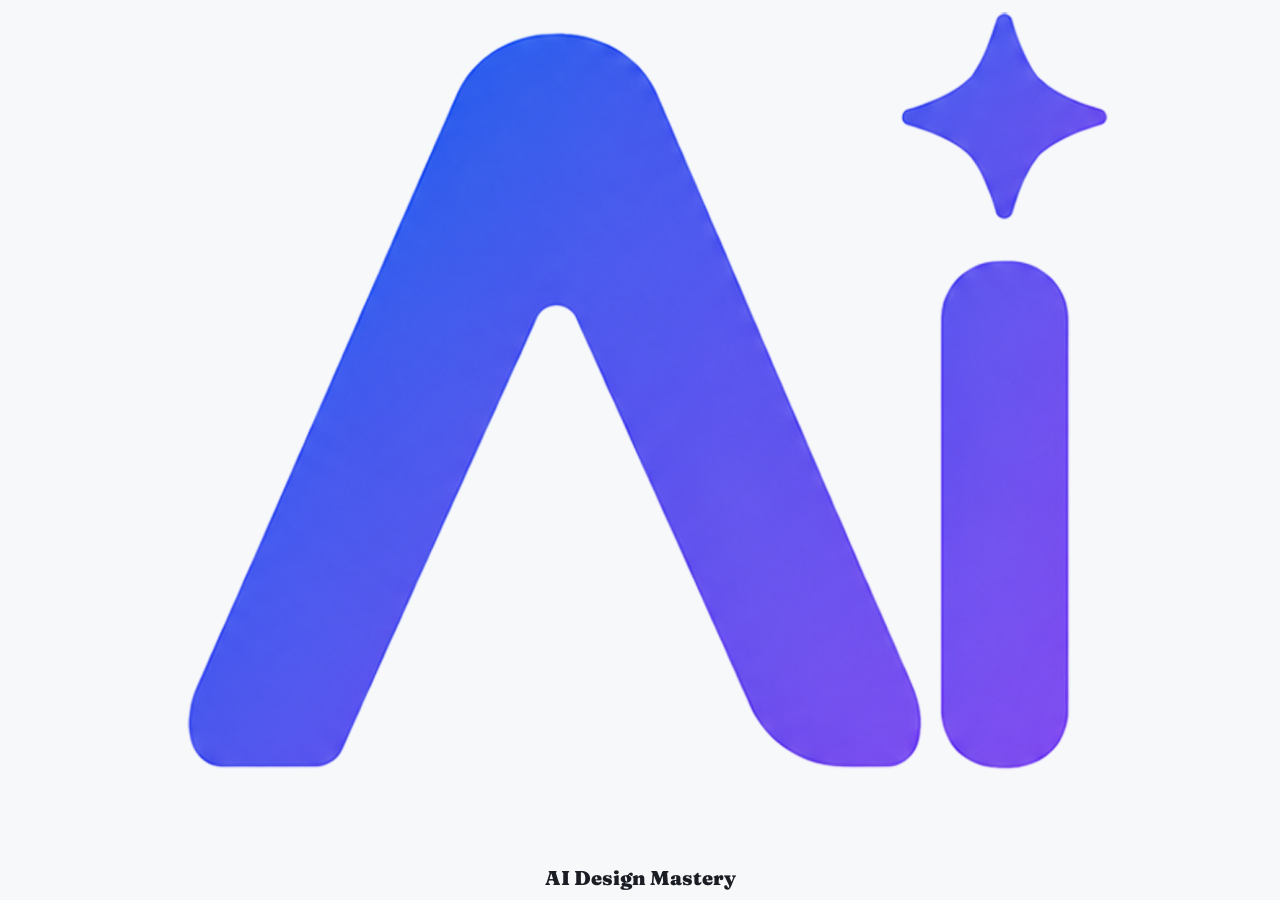
==== commit 798ac0b8: "Final V3" ====
--- a/app.html
+++ b/app.html
@@ -28,10 +28,15 @@
   <meta name="twitter:image"       content="https://akashsaha29.github.io/og-image.png">
 
   <!-- ═══ Favicon ═══════════════════════════════════════════════════════ -->
-  <link rel="icon" href="data:image/svg+xml,<svg xmlns=%22http://www.w3.org/2000/svg%22 viewBox=%220 0 100 100%22><text y=%22.9em%22 font-size=%2290%22>✦</text></svg>">
+  <link rel="icon" type="image/png" href="V1.png">
 
   <!-- ═══ Supabase (auth) ════════════════════════════════════════════════ -->
   <script src="https://cdn.jsdelivr.net/npm/@supabase/supabase-js@2"></script>
+
+  <!-- ═══ Fonts (Fraunces + DM Sans) ═══════════════════════════════════════ -->
+  <link rel="preconnect" href="https://fonts.googleapis.com">
+  <link rel="preconnect" href="https://fonts.gstatic.com" crossorigin>
+  <link href="https://fonts.googleapis.com/css2?family=Fraunces:ital,opsz,wght@0,9..144,700;0,9..144,900;1,9..144,400&family=DM+Sans:wght@300;400;500;600;700&display=swap" rel="stylesheet">
 
   <!-- ═══ Stylesheet ════════════════════════════════════════════════════ -->
   <link rel="stylesheet" href="css/styles.css">
@@ -49,7 +54,7 @@
 
 <!-- TOPBAR -->
 <div id="auth-guard">
-  <div class="ag-logo">✦</div>
+  <img src="V1.png" alt="AI Design Mastery Logo" class="ag-logo-img">
   <div class="ag-title">AI Design Mastery</div>
   <div class="ag-sub">Checking session...</div>
   <div class="ag-spin"></div>
@@ -57,7 +62,7 @@
 <div id="topbar">
   <button id="menu-btn" onclick="toggleSidebar()">☰</button>
   <a class="topbar-brand" onclick="showView('dashboard');return false;" href="#">
-    <div class="brand-dot">✦</div>
+    <img src="V1.png" alt="AI Design Mastery Logo" class="brand-logo-img">
     <span class="brand-text">AI Design Mastery</span>
   </a>
   <!-- MAIN NAV LINKS -->
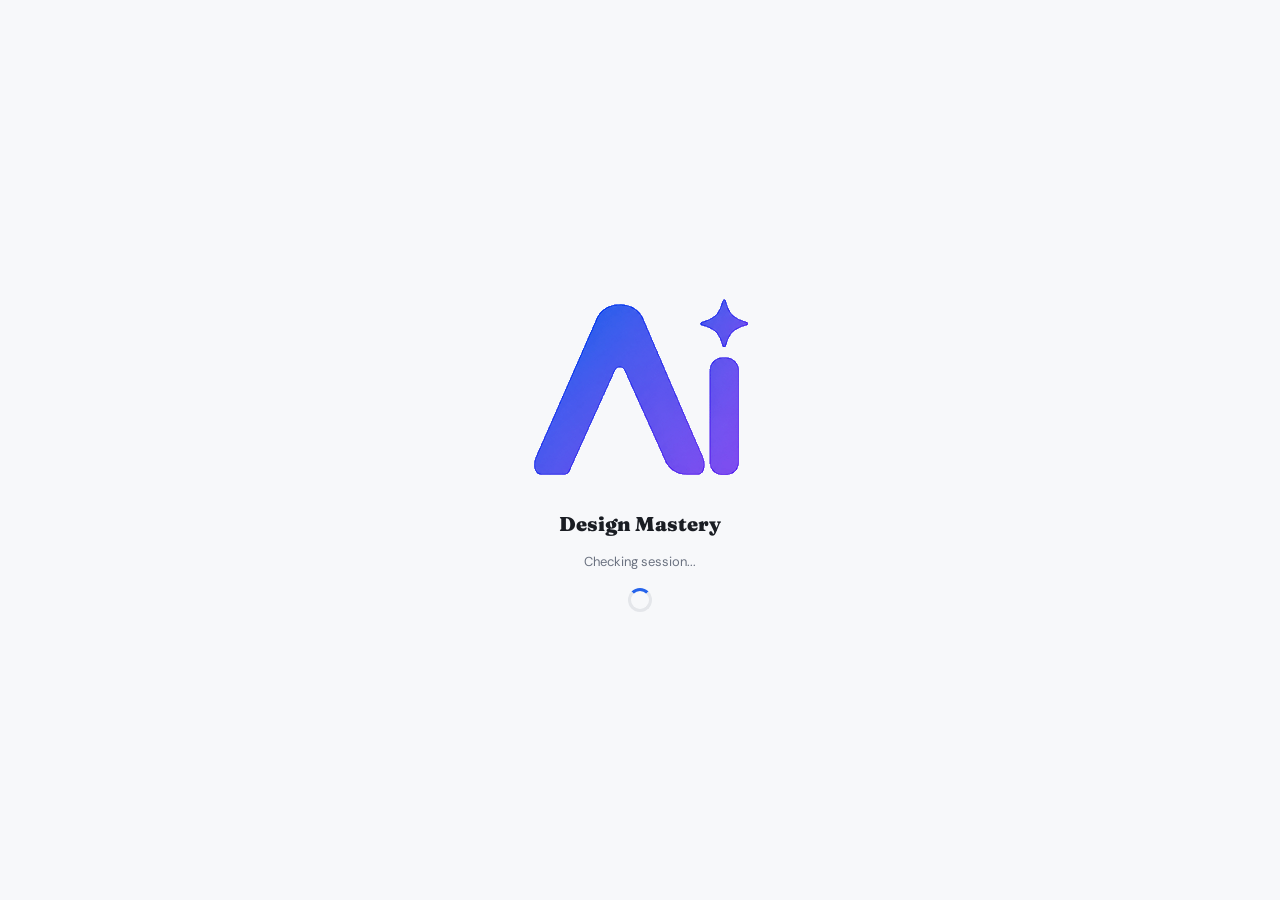
==== commit d914cd56: "Final V4" ====
--- a/app.html
+++ b/app.html
@@ -28,15 +28,15 @@
   <meta name="twitter:image"       content="https://akashsaha29.github.io/og-image.png">
 
   <!-- ═══ Favicon ═══════════════════════════════════════════════════════ -->
-  <link rel="icon" type="image/png" href="V1.png">
+  <link rel="icon" type="image/png" href="V2.png">
 
   <!-- ═══ Supabase (auth) ════════════════════════════════════════════════ -->
-  <script src="https://cdn.jsdelivr.net/npm/@supabase/supabase-js@2"></script>
-
-  <!-- ═══ Fonts (Fraunces + DM Sans) ═══════════════════════════════════════ -->
+  <!-- Fonts -->
   <link rel="preconnect" href="https://fonts.googleapis.com">
   <link rel="preconnect" href="https://fonts.gstatic.com" crossorigin>
   <link href="https://fonts.googleapis.com/css2?family=Fraunces:ital,opsz,wght@0,9..144,700;0,9..144,900;1,9..144,400&family=DM+Sans:wght@300;400;500;600;700&display=swap" rel="stylesheet">
+
+  <script src="https://cdn.jsdelivr.net/npm/@supabase/supabase-js@2"></script>
 
   <!-- ═══ Stylesheet ════════════════════════════════════════════════════ -->
   <link rel="stylesheet" href="css/styles.css">
@@ -54,16 +54,16 @@
 
 <!-- TOPBAR -->
 <div id="auth-guard">
-  <img src="V1.png" alt="AI Design Mastery Logo" class="ag-logo-img">
-  <div class="ag-title">AI Design Mastery</div>
+  <img src="V2.png" alt="Design Mastery" class="ag-logo-img">
+  <div class="ag-title">Design Mastery</div>
   <div class="ag-sub">Checking session...</div>
   <div class="ag-spin"></div>
 </div>
 <div id="topbar">
   <button id="menu-btn" onclick="toggleSidebar()">☰</button>
   <a class="topbar-brand" onclick="showView('dashboard');return false;" href="#">
-    <img src="V1.png" alt="AI Design Mastery Logo" class="brand-logo-img">
-    <span class="brand-text">AI Design Mastery</span>
+    <img src="V2.png" alt="Design Mastery" class="topbar-logo-img">
+    <span class="brand-text">Design Mastery</span>
   </a>
   <!-- MAIN NAV LINKS -->
   <nav class="topnav" id="topnav">
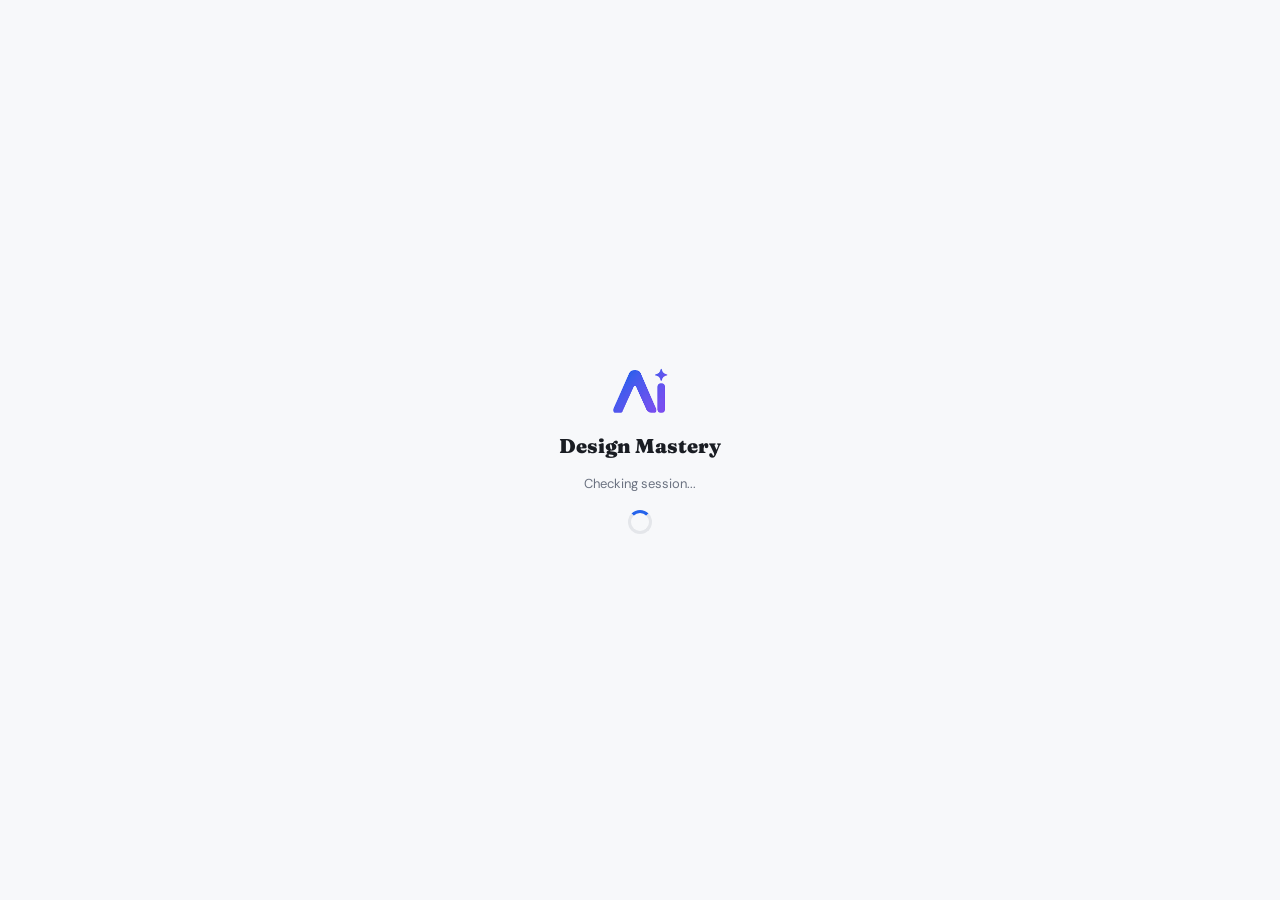
==== commit 8f3269ce: "Adding Google Analytics" ====
--- a/app.html
+++ b/app.html
@@ -2,6 +2,16 @@
 <html lang="en">
 <head>
   <meta charset="UTF-8">
+  
+  <!-- Google Analytics -->
+<script async src="https://www.googletagmanager.com/gtag/js?id=G-8MFW03T392"></script>
+<script>
+  window.dataLayer = window.dataLayer || [];
+  function gtag(){dataLayer.push(arguments);}
+  gtag('js', new Date());
+  gtag('config', 'G-8MFW03T392');
+</script>
+  
   <meta name="viewport" content="width=device-width, initial-scale=1.0">
 
   <!-- ═══ SEO ═══════════════════════════════════════════════════════════ -->
